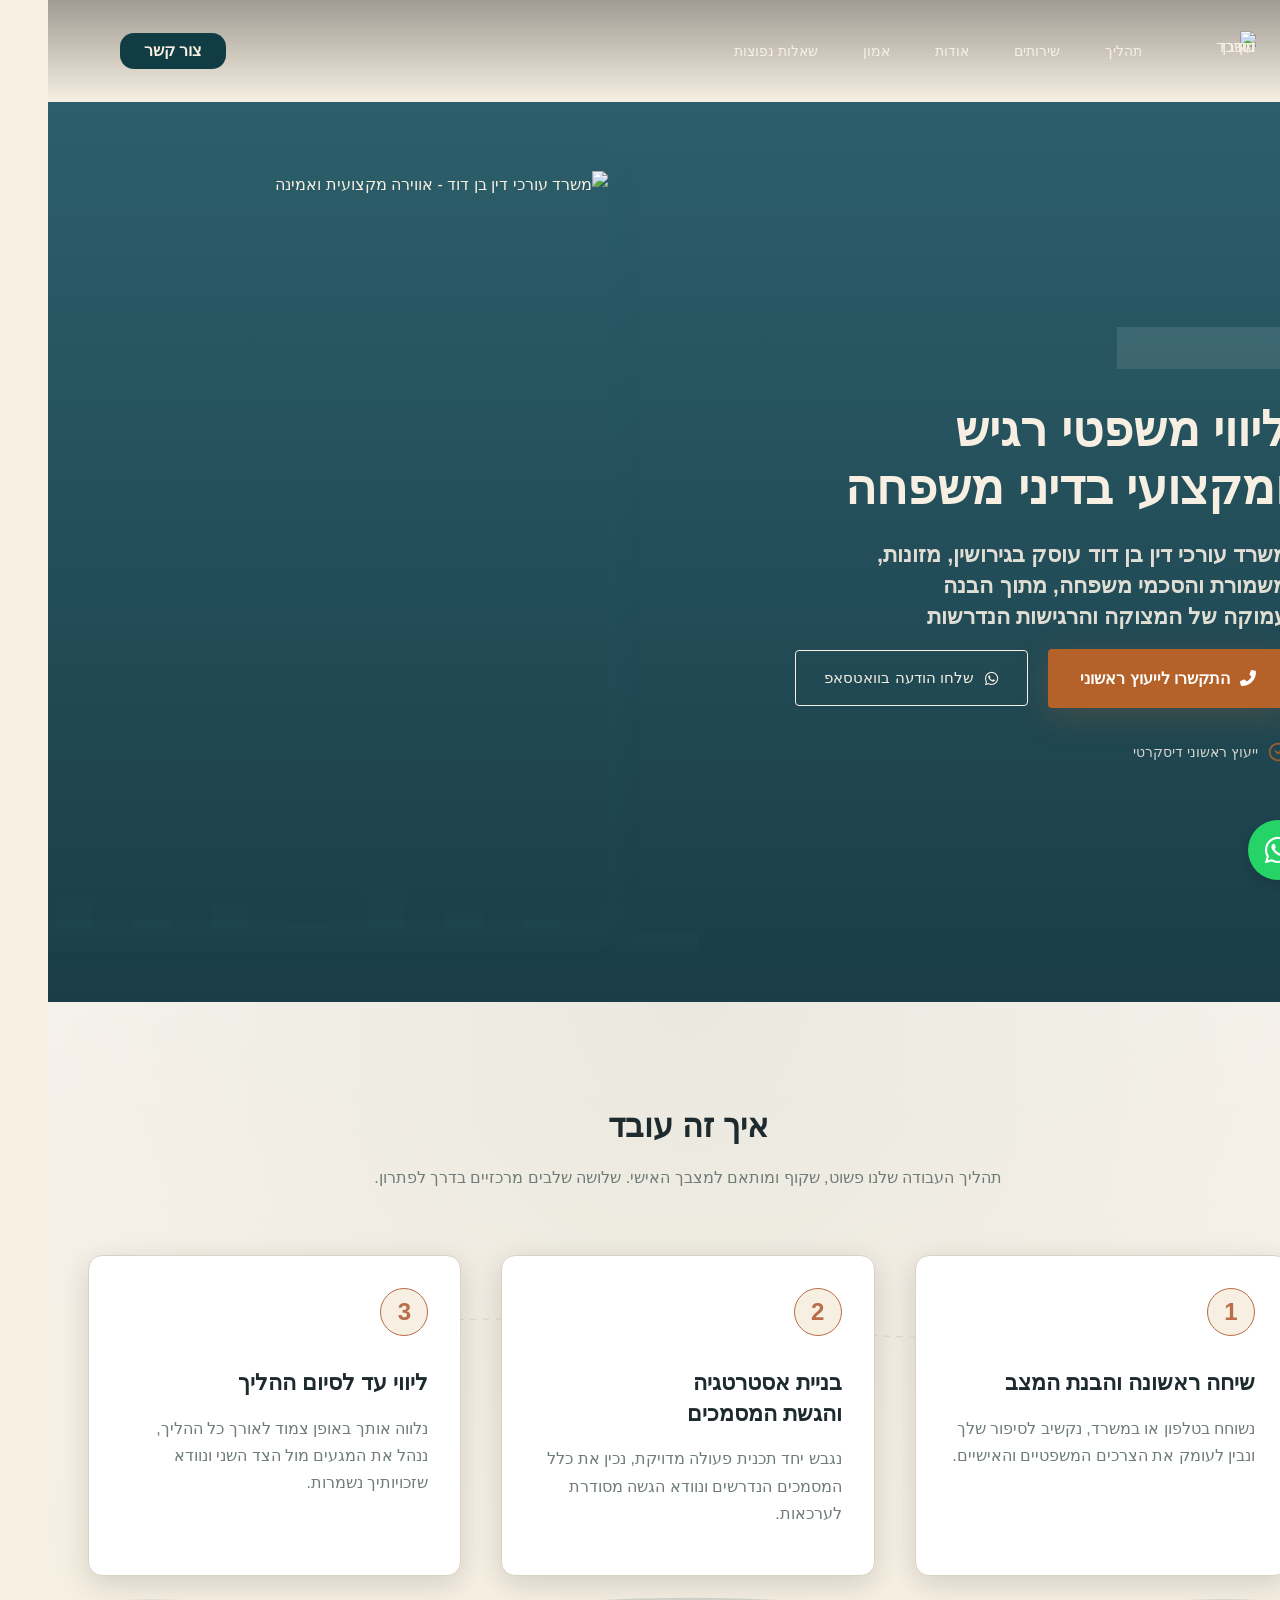
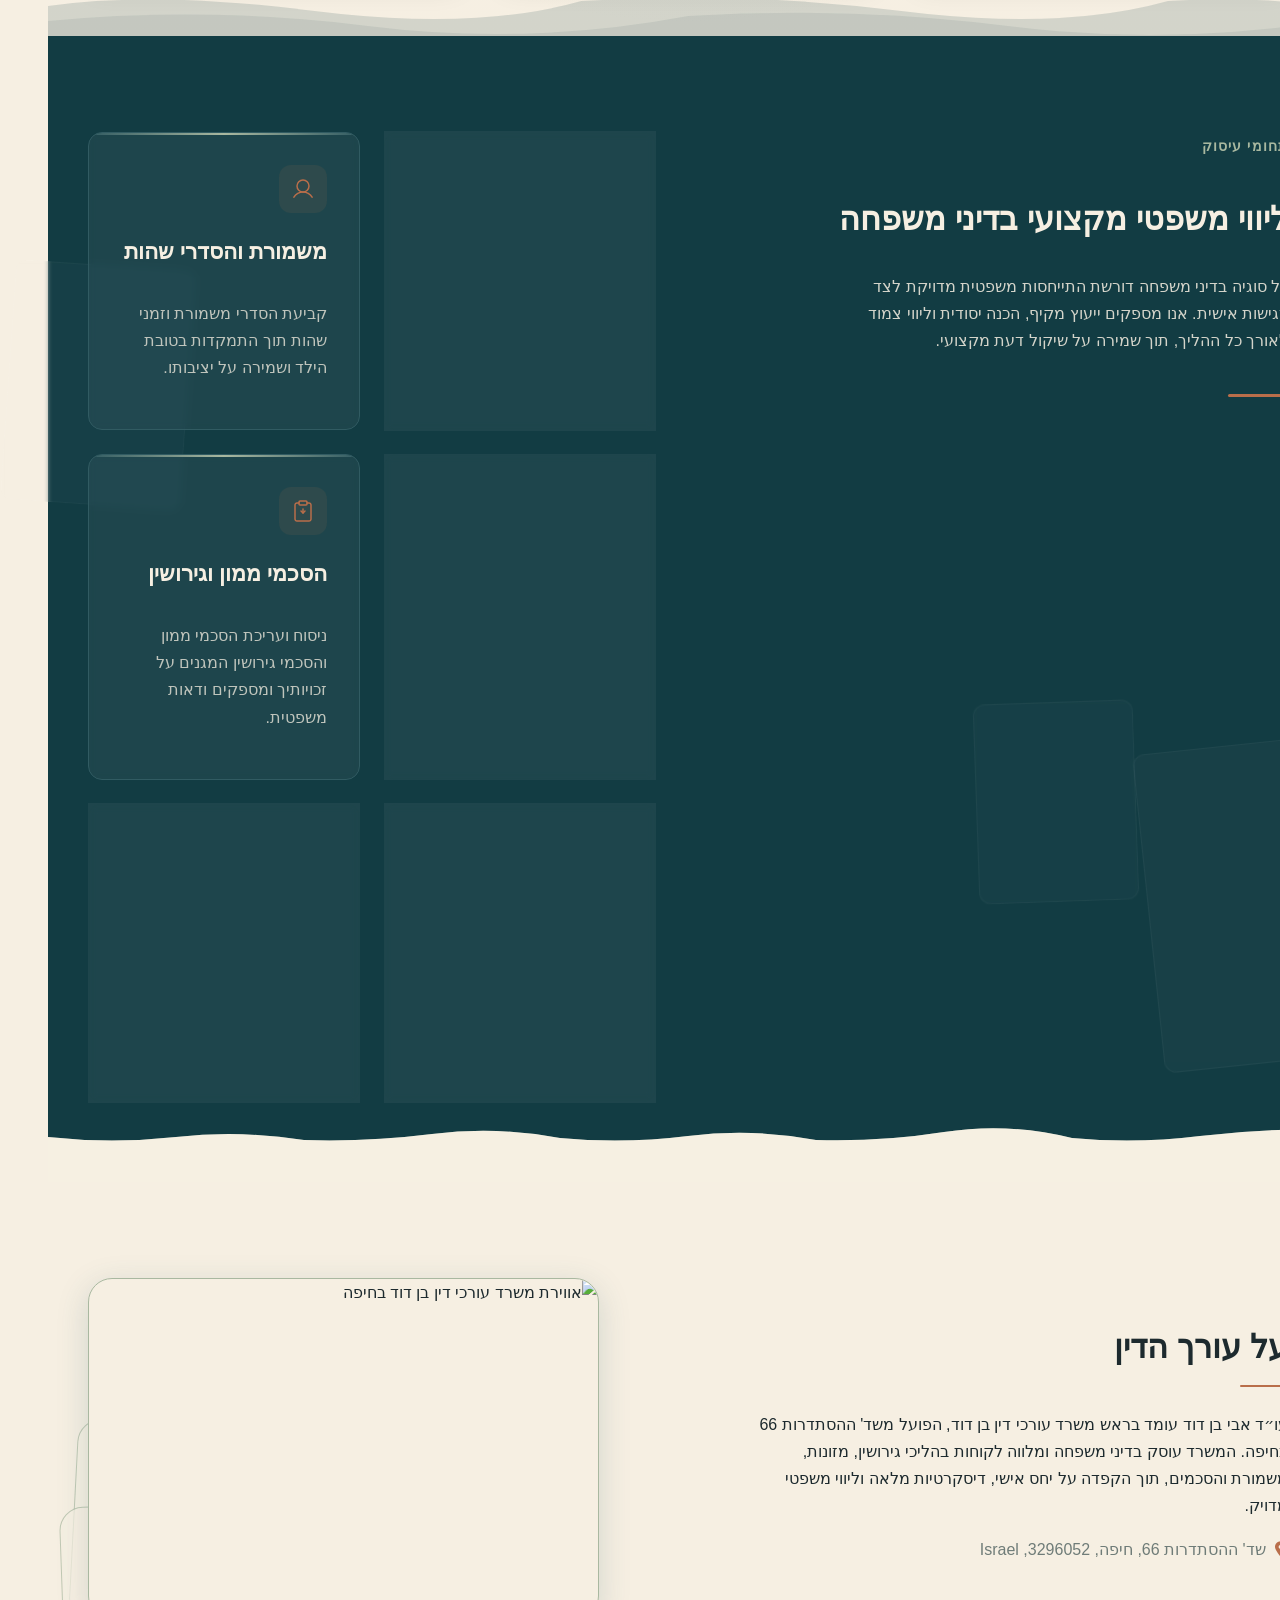
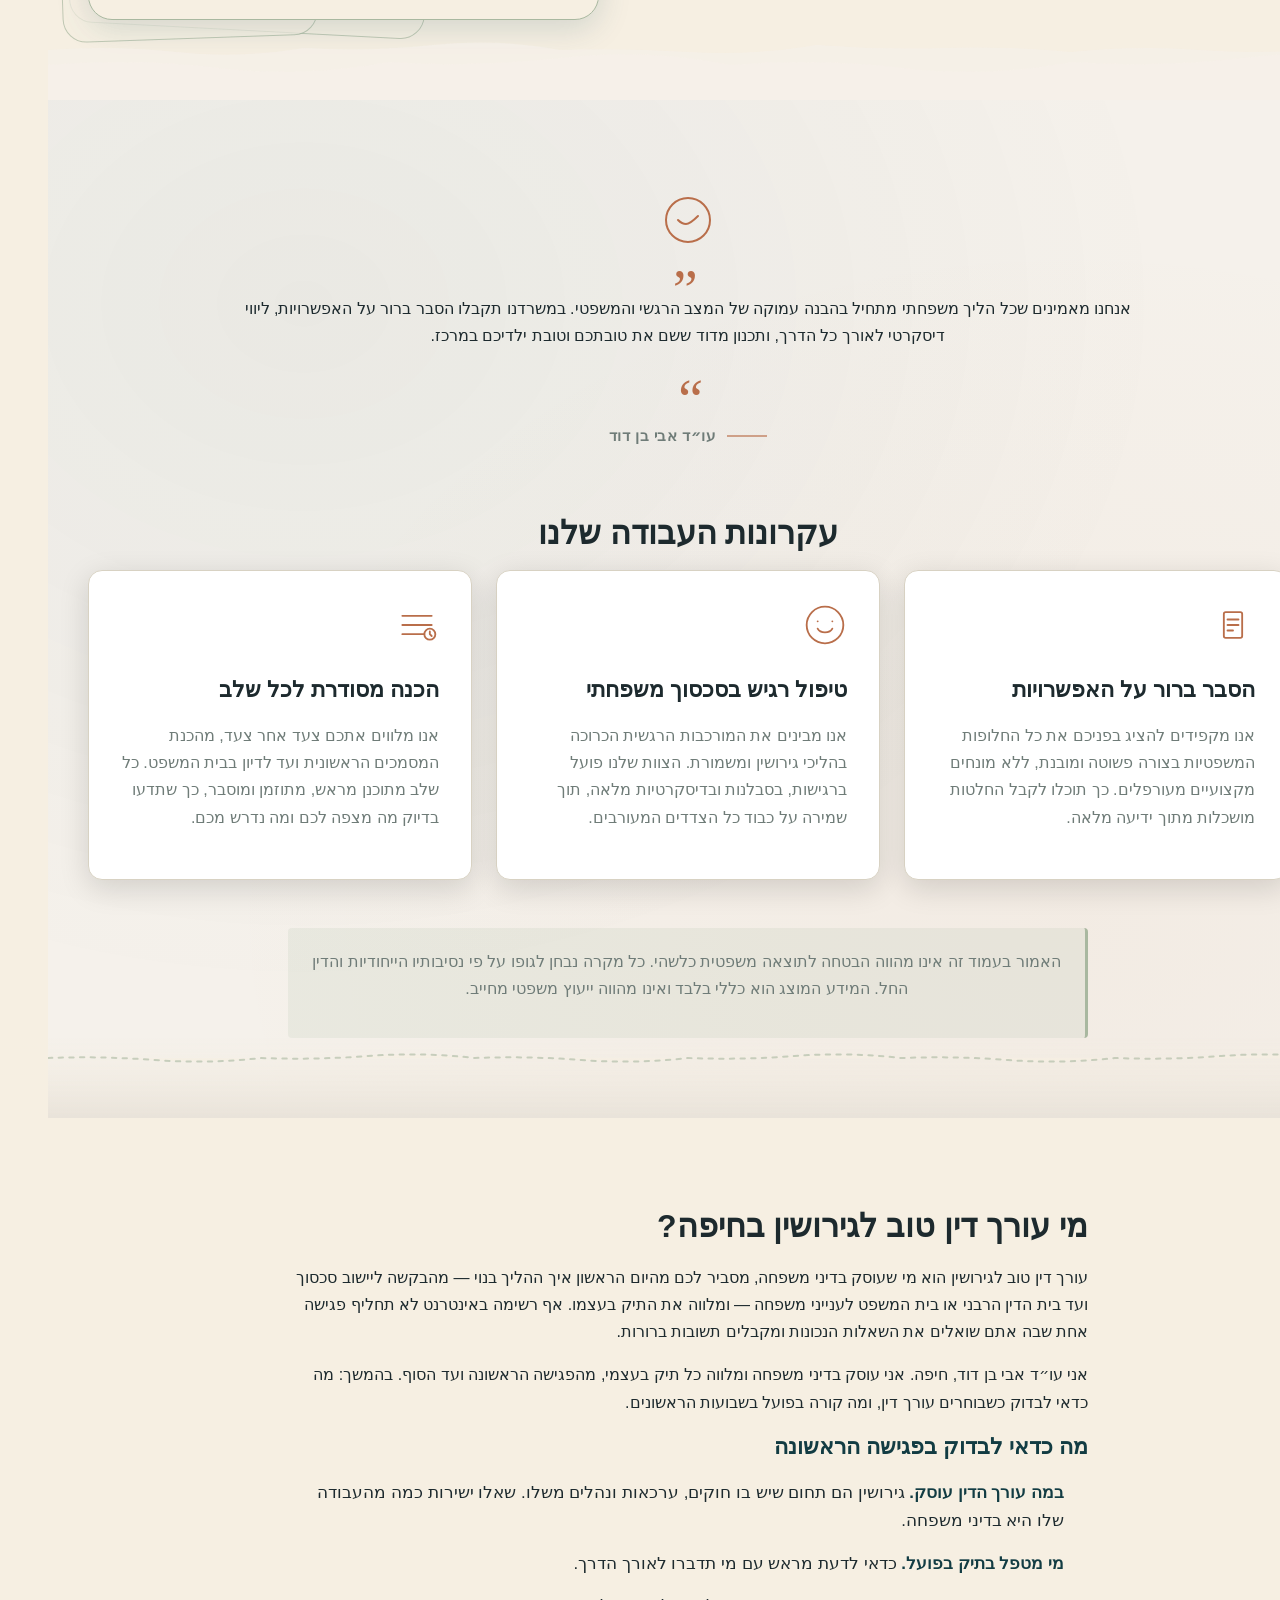
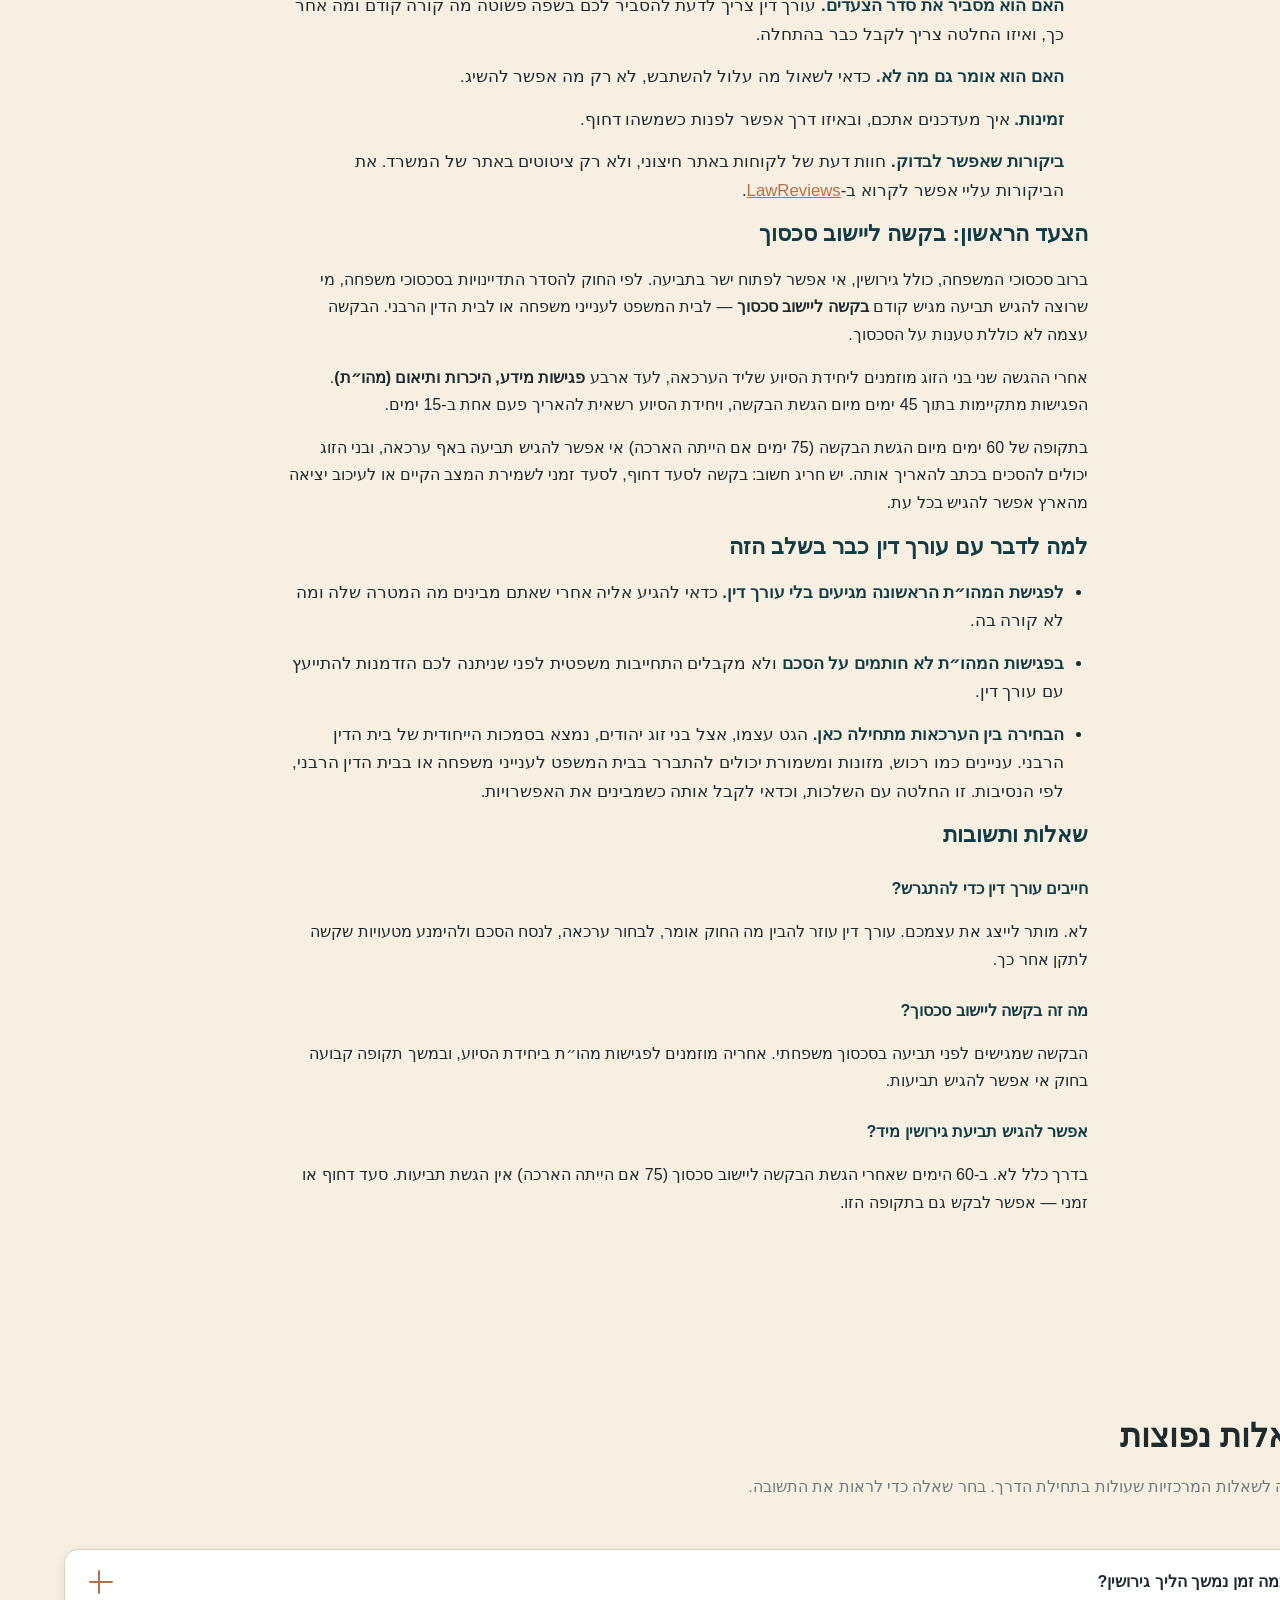
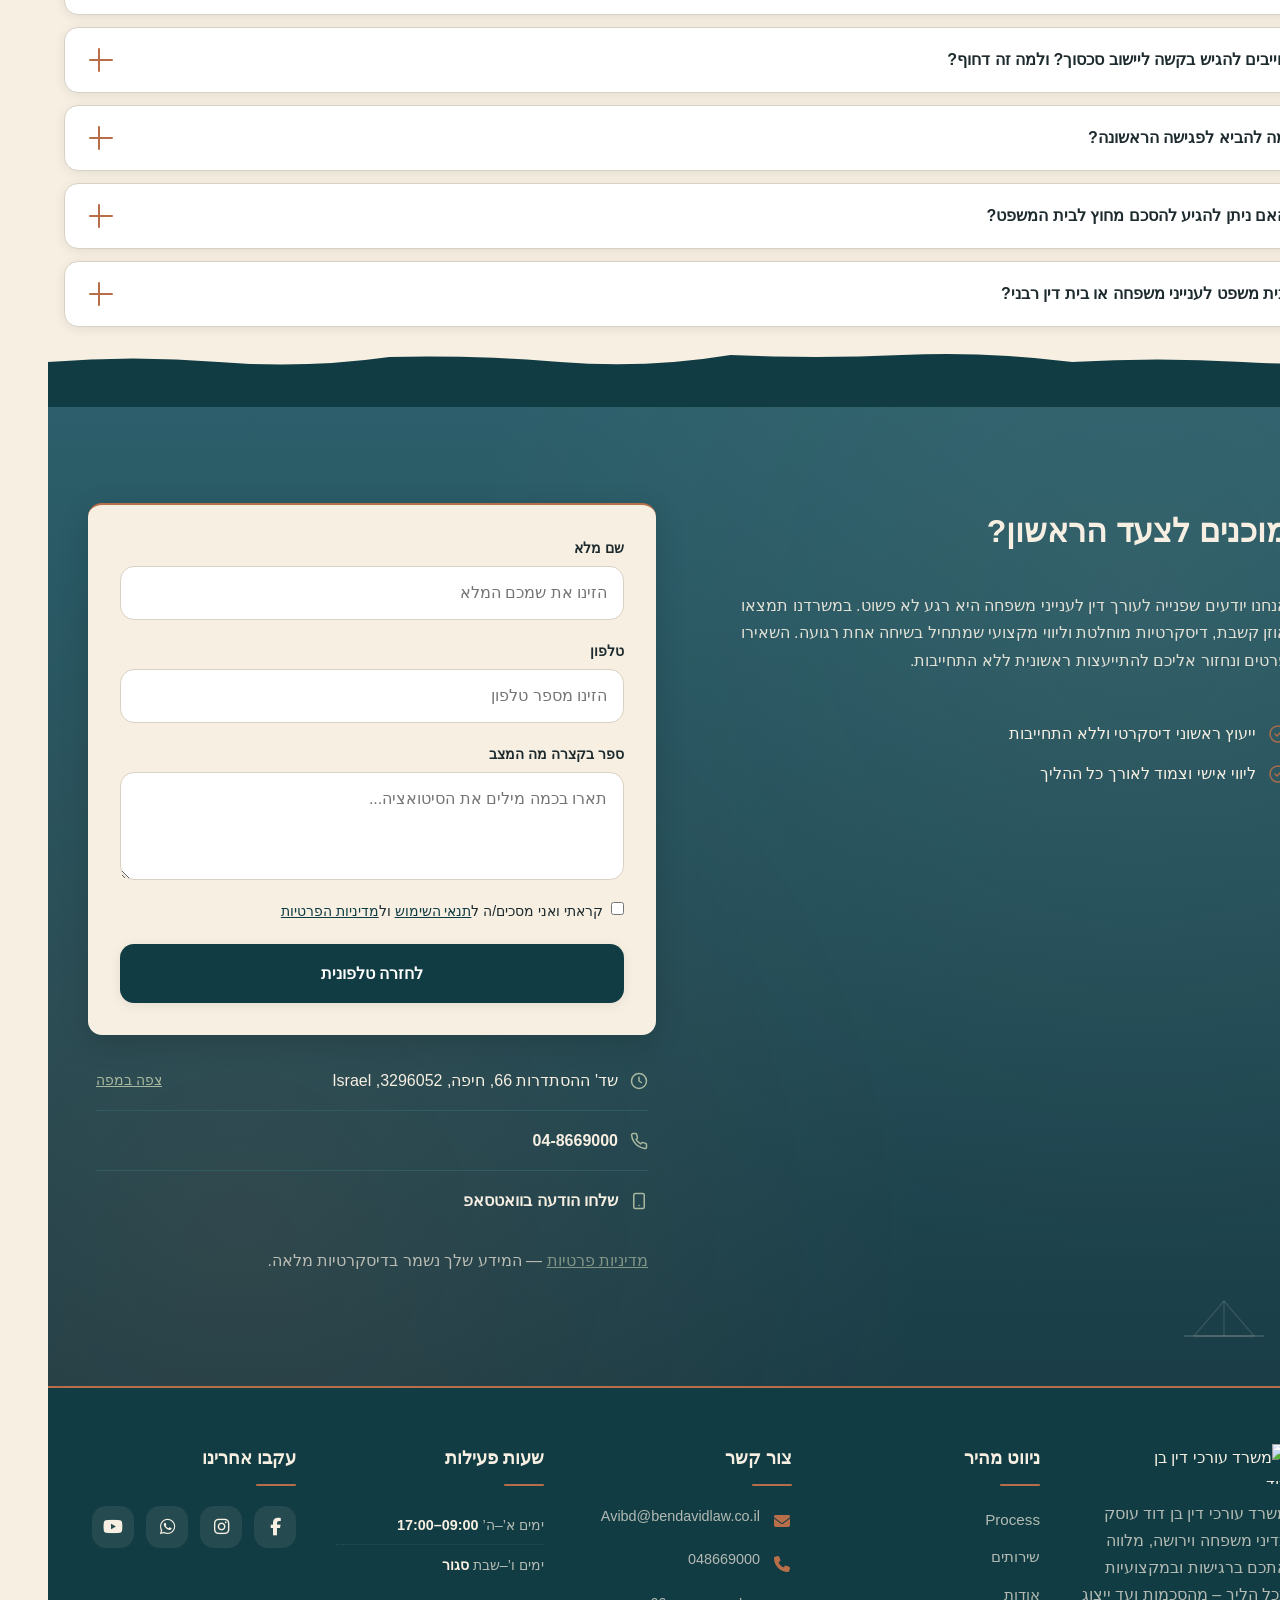
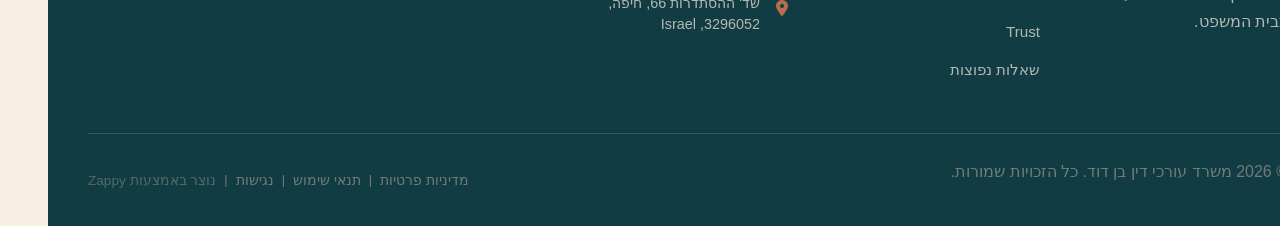
==== public/index.html @ 58da38f6 "Background sync: Progressive GitHub Sync" ====
<!DOCTYPE html><html lang="he" dir="rtl"><head>
    <meta charset="UTF-8">
    <meta name="viewport" content="width=device-width, initial-scale=1.0">
    <meta name="robots" content="index, follow">
    <title>עורך דין גירושין בחיפה – ליווי משפטי אישי ורגיש — משרד עורכי דין בן דוד</title>
    <meta name="description" content="משרד עורכי דין בן דוד בחיפה עוסק בדיני משפחה וגירושין. אנו מציעים ייעוץ משפטי מקצועי, אמפתי ודיסקרטי בנושאי גירושין, משמורת ומזונות. פנו עוד היום לשיחת הכוונה ראשונית.">
    <meta name="keywords" content="משרד עורכי דין בן דוד, עורך דין גירושין חיפה, עו" ד="" גירושין="" חיפה,="" עורך="" דין="" דיני="" משפחה="" ליווי="" משפטי="" גירושין"="">
    
    <!-- Favicons -->
    <link rel="icon" type="image/x-icon" href="/assets/favicon.ico">
    <link rel="icon" type="image/png" sizes="16x16" href="/assets/favicon-16x16.png">
    <link rel="icon" type="image/png" sizes="32x32" href="/assets/favicon-32x32.png">
    <link rel="icon" type="image/png" sizes="48x48" href="/assets/favicon-48x48.png">
    <link rel="icon" type="image/png" sizes="192x192" href="/assets/favicon-192x192.png">
    <link rel="icon" type="image/png" sizes="512x512" href="/assets/favicon-512x512.png">
    <link rel="apple-touch-icon" href="/assets/apple-touch-icon.png">
    <!-- Zappy Analytics -->
<script>
(function() {
  'use strict';
  
  // Configuration
  var config = {
    websiteId: '7e3cab8b-c3d1-4f21-bb6f-401c83af4fff',
    apiUrl: 'https://api.zappy5.com/api/analytics/track',
    sessionDuration: 30 * 60 * 1000, // 30 minutes
    visitorDuration: 30 * 24 * 60 * 60 * 1000, // 30 days
    trackPageViews: true,
    trackClicks: true,
    trackFormSubmissions: true
  };
  
  // Generate or retrieve persistent visitor ID (30 days)
  function getVisitorId() {
    var visitorKey = 'zappy_visitor_' + config.websiteId;
    var visitor = null;
    
    try {
      visitor = localStorage.getItem(visitorKey);
      if (visitor) {
        var visitorData = JSON.parse(visitor);
        var now = Date.now();
        
        // Check if visitor ID is still valid (30 days)
        if (now - visitorData.created < config.visitorDuration) {
          // Update last seen timestamp
          visitorData.lastSeen = now;
          localStorage.setItem(visitorKey, JSON.stringify(visitorData));
          return visitorData.id;
        }
      }
    } catch (e) {
      console.warn('Zappy Analytics: LocalStorage not available');
    }
    
    // Generate new visitor ID
    var newVisitorId = 'zv_' + Date.now() + '_' + Math.random().toString(36).substr(2, 9);
    
    try {
      localStorage.setItem(visitorKey, JSON.stringify({
        id: newVisitorId,
        created: Date.now(),
        lastSeen: Date.now()
      }));
    } catch (e) {
      // Continue without local storage
    }
    
    return newVisitorId;
  }
  
  // Generate or retrieve session ID (30 minutes)
  function getSessionId() {
    var sessionKey = 'zappy_session_' + config.websiteId;
    var session = null;
    
    try {
      session = sessionStorage.getItem(sessionKey);
      if (session) {
        var sessionData = JSON.parse(session);
        var now = Date.now();
        
        // Check if session is still valid
        if (now - sessionData.timestamp < config.sessionDuration) {
          // Update timestamp
          sessionData.timestamp = now;
          sessionStorage.setItem(sessionKey, JSON.stringify(sessionData));
          return sessionData.id;
        }
      }
    } catch (e) {
      console.warn('Zappy Analytics: SessionStorage not available');
    }
    
    // Generate new session ID
    var newSessionId = 'zs_' + Date.now() + '_' + Math.random().toString(36).substr(2, 9);
    
    try {
      sessionStorage.setItem(sessionKey, JSON.stringify({
        id: newSessionId,
        timestamp: Date.now()
      }));
    } catch (e) {
      // Continue without session storage
    }
    
    return newSessionId;
  }
  
  var visitorId = getVisitorId();
  var sessionId = getSessionId();
  
  // Track an event
  function trackEvent(eventType, data) {
    data = data || {};
    
    var eventData = {
      website_id: config.websiteId,
      event_type: eventType,
      page_path: window.location.pathname,
      referrer: document.referrer || 'direct',
      visitor_id: visitorId,
      session_id: sessionId,
      metadata: data
    };
    
    // Use sendBeacon if available (better for page unload events)
    if (navigator.sendBeacon) {
      var blob = new Blob([JSON.stringify(eventData)], { type: 'application/json' });
      navigator.sendBeacon(config.apiUrl, blob);
    } else {
      // Fallback to fetch
      fetch(config.apiUrl, {
        method: 'POST',
        headers: {
          'Content-Type': 'application/json'
        },
        body: JSON.stringify(eventData),
        keepalive: true
      }).catch(function(error) {
        console.warn('Zappy Analytics: Failed to track event', error);
      });
    }
  }
  
  // Track page view
  if (config.trackPageViews) {
    trackEvent('pageview', {
      title: document.title,
      url: window.location.href
    });
  }
  
  // Track clicks on important elements
  if (config.trackClicks) {
    document.addEventListener('click', function(e) {
      var target = e.target;
      
      // Track button clicks (counted as actions)
      if (target.tagName === 'BUTTON' || target.closest('button')) {
        var button = target.tagName === 'BUTTON' ? target : target.closest('button');
        var clickMeta = {
          element: 'button',
          text: button.textContent.trim().substring(0, 100),
          id: button.id || null,
          class: button.className || null
        };
        
        trackEvent('click', clickMeta);
      }
      
      // Track link clicks (navigation - not counted as actions)
      else if (target.tagName === 'A' || target.closest('a')) {
        var link = target.tagName === 'A' ? target : target.closest('a');
        var navMeta = {
          element: 'link',
          text: link.textContent.trim().substring(0, 100),
          href: link.href,
          external: link.hostname !== window.location.hostname
        };
        
        trackEvent('navigation', navMeta);
      }
    }, true);
  }
  
  
  // Track form submissions
  if (config.trackFormSubmissions) {
    document.addEventListener('submit', function(e) {
      var form = e.target;
      
      trackEvent('form_submit', {
        form_id: form.id || null,
        form_name: form.name || null,
        form_action: form.action || null,
        form_method: form.method || 'GET'
      });
    }, true);
  }
  
  // Track time on page (send on page unload)
  var pageLoadTime = Date.now();
  
  window.addEventListener('beforeunload', function() {
    var timeOnPage = Math.floor((Date.now() - pageLoadTime) / 1000); // in seconds
    
    trackEvent('page_unload', {
      time_on_page: timeOnPage,
      page_path: window.location.pathname
    });
  });
  
  // Expose tracking function globally for custom events
  window.zappyAnalytics = {
    track: trackEvent,
    getVisitorId: function() { return visitorId; },
    getSessionId: function() { return sessionId; }
  };
  
})();
</script>
<!-- End Zappy Analytics -->
<!-- Zappy Marketing Events -->
<script>
(function() {
  'use strict';
  if (window.zappyFireMarketingEvent) return;

  var ECOM_MODE = "";
  var IS_CATALOG = false;
  var IS_FULL = false;
  var DIRECT_GA = false;
  var DIRECT_META = false;
  var GA_SEND_TO = "";

  var ECOM_ALIAS = {
    begin_checkout: 'checkout_started',
    purchase: 'checkout_complete',
    add_to_cart: 'add_to_cart',
    view_product: 'view_product'
  };

  function pagePath() {
    try {
      if (window.ZAPPY_CONFIG && window.ZAPPY_CONFIG.currentPagePath) {
        return window.ZAPPY_CONFIG.currentPagePath;
      }
    } catch (e) {}
    try { return window.location.pathname || '/'; } catch (e2) { return '/'; }
  }

  function normalizeItems(meta) {
    meta = meta || {};
    var raw = meta.items || meta.cartItems || meta.cart_items || meta.lineItems || [];
    if (!Array.isArray(raw)) raw = [];
    var out = [];
    for (var i = 0; i < raw.length; i++) {
      var item = raw[i];
      if (!item || typeof item !== 'object') continue;
      var id = String(item.item_id || item.productId || item.product_id || item.id || '').trim();
      var name = String(item.item_name || item.productName || item.product_name || item.name || '').trim();
      var price = parseFloat(item.price != null ? item.price : (item.unitPrice != null ? item.unitPrice : 0)) || 0;
      var quantity = Math.max(1, parseInt(item.quantity != null ? item.quantity : (item.qty != null ? item.qty : 1), 10) || 1);
      if (!id && !name) continue;
      out.push({ item_id: id || name, item_name: name || id, price: price, quantity: quantity });
    }
    return out;
  }

  function buildGa4Params(eventId, meta) {
    meta = meta || {};
    var items = normalizeItems(meta);
    var value = parseFloat(meta.value != null ? meta.value : (meta.total != null ? meta.total : 0)) || 0;
    var currency = String(meta.currency || 'USD').toUpperCase();

    if (eventId === 'checkout_complete') {
      return {
        transaction_id: String(meta.transaction_id || meta.orderId || meta.order_id || meta.orderNumber || '') || undefined,
        value: value,
        currency: currency,
        items: items
      };
    }
    if (eventId === 'checkout_started') {
      return { value: value, currency: currency, items: items };
    }
    if (eventId === 'add_to_cart') {
      var atcItems = items.length ? items : [{
        item_id: String(meta.productId || meta.product_id || ''),
        item_name: String(meta.productName || meta.product_name || ''),
        price: parseFloat(meta.value != null ? meta.value : (meta.price != null ? meta.price : 0)) || 0,
        quantity: parseInt(meta.quantity != null ? meta.quantity : 1, 10) || 1
      }].filter(function(x) { return x.item_id || x.item_name; });
      return {
        value: value || (atcItems[0] ? atcItems[0].price * atcItems[0].quantity : 0),
        currency: currency,
        items: atcItems
      };
    }
    if (eventId === 'view_product') {
      var vpItems = items.length ? items : [{
        item_id: String(meta.productId || meta.product_id || ''),
        item_name: String(meta.productName || meta.product_name || ''),
        price: parseFloat(meta.price != null ? meta.price : (meta.value != null ? meta.value : 0)) || 0,
        quantity: 1
      }].filter(function(x) { return x.item_id || x.item_name; });
      return {
        currency: currency,
        value: value || (vpItems[0] ? vpItems[0].price : 0),
        items: vpItems
      };
    }
    if (eventId === 'whatsapp_click' || eventId === 'phone_click') {
      return { method: eventId === 'whatsapp_click' ? 'whatsapp' : 'phone', page_path: meta.pagePath || pagePath() };
    }
    if (eventId === 'contact_form_submitted' || eventId === 'product_inquiry') {
      return { page_path: meta.pagePath || pagePath() };
    }
    return meta;
  }

  function buildMetaParams(eventId, meta) {
    meta = meta || {};
    var items = normalizeItems(meta);
    var value = parseFloat(meta.value != null ? meta.value : (meta.total != null ? meta.total : 0)) || 0;
    var currency = String(meta.currency || 'USD').toUpperCase();
    var contentIds = [];
    var numItems = 0;
    for (var i = 0; i < items.length; i++) {
      if (items[i].item_id) contentIds.push(items[i].item_id);
      numItems += items[i].quantity || 1;
    }

    if (eventId === 'checkout_complete') {
      return {
        value: value,
        currency: currency,
        content_ids: contentIds.length ? contentIds : undefined,
        content_type: 'product',
        num_items: numItems || undefined,
        order_id: String(meta.order_id || meta.orderId || meta.transaction_id || meta.orderNumber || '') || undefined
      };
    }
    if (eventId === 'checkout_started') {
      return {
        value: value,
        currency: currency,
        content_ids: contentIds.length ? contentIds : undefined,
        content_type: 'product',
        num_items: numItems || parseInt(meta.itemCount != null ? meta.itemCount : 0, 10) || undefined
      };
    }
    if (eventId === 'add_to_cart') {
      var id = String(meta.productId || meta.product_id || contentIds[0] || '');
      return {
        value: value || (items[0] ? items[0].price * items[0].quantity : 0),
        currency: currency,
        content_ids: id ? [id] : (contentIds.length ? contentIds : undefined),
        content_type: 'product',
        content_name: meta.productName || meta.product_name || (items[0] && items[0].item_name),
        num_items: parseInt(meta.quantity != null ? meta.quantity : (numItems || 1), 10) || 1
      };
    }
    if (eventId === 'view_product') {
      var vid = String(meta.productId || meta.product_id || contentIds[0] || '');
      return {
        value: value || parseFloat(meta.price != null ? meta.price : 0) || 0,
        currency: currency,
        content_ids: vid ? [vid] : (contentIds.length ? contentIds : undefined),
        content_type: 'product',
        content_name: meta.productName || meta.product_name || (items[0] && items[0].item_name)
      };
    }
    if (eventId === 'whatsapp_click' || eventId === 'phone_click') {
      return {
        content_name: eventId === 'whatsapp_click' ? 'WhatsApp' : 'Phone',
        content_category: 'contact'
      };
    }
    if (eventId === 'contact_form_submitted' || eventId === 'product_inquiry') {
      return {
        content_name: eventId === 'product_inquiry' ? 'Product inquiry' : 'Contact form',
        content_category: meta.productName || meta.product_name || undefined
      };
    }
    return meta;
  }

  var PLATFORM = {
    whatsapp_click: { ga4: 'contact', meta: 'Contact', gtm: 'whatsapp_click', ecom: false },
    phone_click: { ga4: 'contact', meta: 'Contact', gtm: 'phone_click', ecom: false },
    contact_form_submitted: { ga4: 'generate_lead', meta: 'Lead', gtm: 'contact_form_submitted', ecom: false },
    checkout_started: { ga4: 'begin_checkout', meta: 'InitiateCheckout', gtm: 'begin_checkout', ecom: true },
    checkout_complete: { ga4: 'purchase', meta: 'Purchase', gtm: 'purchase', ecom: true },
    product_inquiry: { ga4: 'generate_lead', meta: 'Lead', gtm: 'product_inquiry', ecom: false },
    add_to_cart: { ga4: 'add_to_cart', meta: 'AddToCart', gtm: 'add_to_cart', ecom: true },
    view_product: { ga4: 'view_item', meta: 'ViewContent', gtm: 'view_item', ecom: true }
  };

  function purchaseDedupKey(orderId) {
    return 'zappy_purchase_fired_' + String(orderId || '');
  }

  function purchaseMetaDedupKey(orderId) {
    return 'zappy_purchase_meta_fired_' + String(orderId || '');
  }

  function alreadyFiredPurchase(orderId) {
    if (!orderId) return false;
    try {
      return window.sessionStorage.getItem(purchaseDedupKey(orderId)) === '1';
    } catch (e) {
      return false;
    }
  }

  function markPurchaseFired(orderId) {
    if (!orderId) return;
    try { window.sessionStorage.setItem(purchaseDedupKey(orderId), '1'); } catch (e) {}
  }

  function alreadyFiredPurchaseMeta(orderId) {
    if (!orderId) return false;
    try {
      return window.sessionStorage.getItem(purchaseMetaDedupKey(orderId)) === '1';
    } catch (e) {
      return false;
    }
  }

  function markPurchaseMetaFired(orderId) {
    if (!orderId) return;
    try { window.sessionStorage.setItem(purchaseMetaDedupKey(orderId), '1'); } catch (e) {}
  }

  function getPendingMetaEvents() {
    try {
      if (!Array.isArray(window.__zappyPendingMetaEvents)) {
        window.__zappyPendingMetaEvents = [];
      }
      return window.__zappyPendingMetaEvents;
    } catch (e) {
      return [];
    }
  }

  function enqueueMetaEvent(eventName, params, orderId) {
    var q = getPendingMetaEvents();
    if (orderId) {
      for (var i = 0; i < q.length; i++) {
        if (q[i] && q[i].orderId === orderId && q[i].eventName === eventName) return;
      }
    }
    q.push({ eventName: eventName, params: params || {}, orderId: orderId || null });
  }

  /**
   * Live sites replace the eager Meta snippet with a consent-gated lazy
   * loader. Payment providers bounce the shopper back to /order-success
   * before CookieConsent hydrates, so confirm-order used to fire Purchase
   * while window.fbq was still undefined — then sessionStorage blocked a
   * retry. Queue until fbq exists, then flush.
   */
  function flushPendingMetaEvents() {
    if (typeof window.fbq !== 'function') return;
    var q = getPendingMetaEvents().slice();
    try { window.__zappyPendingMetaEvents = []; } catch (e) {}
    for (var i = 0; i < q.length; i++) {
      var item = q[i];
      if (!item || !item.eventName) continue;
      if (item.orderId && alreadyFiredPurchaseMeta(item.orderId)) continue;
      try {
        window.fbq('track', item.eventName, item.params || {});
        if (item.orderId) markPurchaseMetaFired(item.orderId);
      } catch (e2) {}
    }
  }
  window.zappyFlushPendingMetaEvents = flushPendingMetaEvents;

  if (DIRECT_META) {
    var metaFlushAttempts = 0;
    var metaFlushTimer = setInterval(function() {
      metaFlushAttempts++;
      flushPendingMetaEvents();
      var pendingLen = 0;
      try { pendingLen = (window.__zappyPendingMetaEvents || []).length; } catch (e) {}
      if ((pendingLen === 0 && typeof window.fbq === 'function') || metaFlushAttempts > 60) {
        clearInterval(metaFlushTimer);
      }
    }, 500);
  }

  /**
   * Fire a marketing event to first-party analytics + GA4/GTM/Meta when present.
   * @param {string} eventName marketing ID or ecommerce alias
   * @param {object} [metadata]
   * @param {{ skipFirstParty?: boolean }} [opts]
   */
  window.zappyFireMarketingEvent = function(eventName, metadata, opts) {
    try {
      opts = opts || {};
      metadata = metadata || {};
      var eventId = ECOM_ALIAS[eventName] || eventName;
      var plat = PLATFORM[eventId];
      if (!plat) return;

      if (!metadata.pagePath && !metadata.page_path) {
        metadata.pagePath = pagePath();
      }

      var oid = '';
      var purchaseAlreadySent = false;
      var purchaseMetaAlreadySent = false;
      if (eventId === 'checkout_complete') {
        oid = String(metadata.orderId || metadata.order_id || metadata.transaction_id || '');
        purchaseAlreadySent = !!(oid && alreadyFiredPurchase(oid));
        purchaseMetaAlreadySent = !!(oid && alreadyFiredPurchaseMeta(oid));
        if (purchaseAlreadySent && purchaseMetaAlreadySent) return;
      }

      // First-party (skip when already tracked via zappyTrackEcomAnalytics path
      // that opts out, or when caller already recorded under a different name)
      if (!opts.skipFirstParty && !purchaseAlreadySent) {
        try {
          if (window.zappyAnalytics && typeof window.zappyAnalytics.track === 'function') {
            window.zappyAnalytics.track(eventId, metadata);
          }
        } catch (e1) {}
      }

      // GTM / dataLayer — platform-standard ecommerce event names.
      // Always push. A bare gtag.js snippet ignores plain event objects;
      // a GTM container is what turns them into GA4/Ads hits.
      if (!purchaseAlreadySent) {
        try {
          window.dataLayer = window.dataLayer || [];
          if (plat.ecom) {
            var ga4ForGtm = buildGa4Params(eventId, metadata);
            var ecommerce = {};
            if (ga4ForGtm.transaction_id) ecommerce.transaction_id = ga4ForGtm.transaction_id;
            if (ga4ForGtm.value != null) ecommerce.value = ga4ForGtm.value;
            if (ga4ForGtm.currency) ecommerce.currency = ga4ForGtm.currency;
            if (ga4ForGtm.items) ecommerce.items = ga4ForGtm.items;
            // Clear first so GTM does not merge this hit with the previous ecommerce object.
            window.dataLayer.push({ ecommerce: null });
            window.dataLayer.push({ event: plat.gtm, ecommerce: ecommerce });
            // Secondary Zappy-specific trigger for merchants who want it
            if (eventId === 'checkout_complete' || eventId === 'checkout_started') {
              window.dataLayer.push({ ecommerce: null });
              window.dataLayer.push({ event: eventId, ecommerce: ecommerce });
            }
          } else {
            var dl = { event: plat.gtm };
            for (var k in metadata) {
              if (Object.prototype.hasOwnProperty.call(metadata, k)) dl[k] = metadata[k];
            }
            window.dataLayer.push(dl);
          }
        } catch (e2) {}

        // Direct Google Analytics snippet only. GTM also defines window.gtag;
        // calling it then sends the same event again to every Google tag the
        // container loaded. send_to keeps a direct GA install off those tags
        // when the merchant also has GTM.
        if (DIRECT_GA) {
          try {
            if (typeof window.gtag === 'function') {
              var gaParams = buildGa4Params(eventId, metadata);
              if (GA_SEND_TO && gaParams && typeof gaParams === 'object') {
                var gaCopy = {};
                for (var gk in gaParams) {
                  if (Object.prototype.hasOwnProperty.call(gaParams, gk)) gaCopy[gk] = gaParams[gk];
                }
                gaCopy.send_to = GA_SEND_TO;
                gaParams = gaCopy;
              }
              window.gtag('event', plat.ga4, gaParams);
            }
          } catch (e3) {}
        }

        if (oid) markPurchaseFired(oid);
      }

      // Meta Pixel — only the Zappy pixel integration. A pixel pasted inside
      // GTM already initializes fbq; calling it from here would double-count.
      // Live sites lazy-load fbq after marketing consent. If the stub is not
      // defined yet, queue and flush when the pixel arrives.
      if (DIRECT_META) {
        try {
          if (purchaseMetaAlreadySent) {
            // already delivered to Meta
          } else {
            var metaParams = buildMetaParams(eventId, metadata);
            if (typeof window.fbq === 'function') {
              window.fbq('track', plat.meta, metaParams);
              if (oid) markPurchaseMetaFired(oid);
            } else {
              enqueueMetaEvent(plat.meta, metaParams, eventId === 'checkout_complete' ? oid : null);
            }
          }
        } catch (e4) {}
      }
    } catch (err) {}
  };

  // ---- Click listeners (capture) ----
  var recent = Object.create(null);
  function dedupe(key) {
    var now = Date.now();
    if (recent[key] && now - recent[key] < 800) return true;
    recent[key] = now;
    return false;
  }

  function closest(el, selector) {
    if (!el) return null;
    if (el.closest) return el.closest(selector);
    return null;
  }

  function findAnchor(el) {
    var node = el;
    while (node && node !== document) {
      if (node.tagName === 'A') return node;
      node = node.parentElement;
    }
    return null;
  }

  function isWhatsAppHref(href) {
    if (!href) return false;
    var h = String(href).toLowerCase();
    return h.indexOf('wa.me/') !== -1 ||
      h.indexOf('api.whatsapp.com') !== -1 ||
      h.indexOf('whatsapp.com/send') !== -1 ||
      h.indexOf('whatsapp:') === 0;
  }

  document.addEventListener('click', function(e) {
    try {
      var target = e.target;
      if (!target) return;

      // WhatsApp
      var waFloat = closest(target, '.whatsapp-float, a.whatsapp-float, [data-zappy-whatsapp]');
      var anchor = findAnchor(target);
      var href = (anchor && anchor.href) || '';
      if (waFloat || (anchor && isWhatsAppHref(href))) {
        if (!dedupe('wa:' + href)) {
          var waSource = waFloat ? 'float' : 'link';
          window.zappyFireMarketingEvent('whatsapp_click', {
            source: waSource,
            href: href || null,
            pagePath: pagePath()
          });
        }
        return;
      }

      // Phone
      var phoneBtn = closest(target, '.phone-header-btn, .nav-phone-btn, .call-btn, [data-zappy-phone]');
      var telHref = '';
      if (anchor && anchor.href && String(anchor.href).toLowerCase().indexOf('tel:') === 0) {
        telHref = anchor.href;
      } else if (phoneBtn && phoneBtn.href && String(phoneBtn.href).toLowerCase().indexOf('tel:') === 0) {
        telHref = phoneBtn.href;
      }
      if (phoneBtn || telHref) {
        var phone = '';
        if (telHref) {
          phone = String(telHref).replace(/^tel:/i, '').trim();
        }
        if (!dedupe('tel:' + (phone || (phoneBtn && phoneBtn.id) || 'btn'))) {
          window.zappyFireMarketingEvent('phone_click', {
            source: phoneBtn ? 'button' : 'link',
            phone: phone || null,
            href: telHref || null,
            pagePath: pagePath()
          });
        }
        return;
      }

      // Catalog / product inquiry
      if (IS_CATALOG || IS_FULL) {
        var inq = closest(target, '.card-inquiry-btn, #zappy-pdp-inquiry-btn, a.inquiry-btn');
        if (inq) {
          if (!dedupe('inq:' + (inq.id || inq.className))) {
            var product = window.currentProduct || null;
            var productId = (inq.getAttribute && inq.getAttribute('data-product-id')) ||
              (product && product.id) || null;
            var productName = (inq.getAttribute && inq.getAttribute('data-product-name')) ||
              (product && product.name) || null;
            var channel = 'contact_page';
            var inqHref = (inq.tagName === 'A' && inq.href) ? inq.href : '';
            if (inqHref && String(inqHref).toLowerCase().indexOf('mailto:') === 0) channel = 'mailto';
            window.zappyFireMarketingEvent('product_inquiry', {
              source: inq.id === 'zappy-pdp-inquiry-btn' ? 'pdp' : 'card',
              productId: productId,
              productName: productName,
              channel: channel,
              pagePath: pagePath()
            });
          }
        }
      }
    } catch (err) {}
  }, true);
})();
</script>
    <meta property="og:title" content="עורך דין גירושין בחיפה – ליווי משפטי אישי ורגיש — משרד עורכי דין בן דוד">
    <meta property="og:description" content="משרד עורכי דין בן דוד בחיפה עוסק בדיני משפחה וגירושין. אנו מציעים ייעוץ משפטי מקצועי, אמפתי ודיסקרטי בנושאי גירושין, משמורת ומזונות. פנו עוד היום לשיחת הכוונה ראשונית.">
    <meta name="twitter:card" content="summary_large_image">
    <meta name="twitter:title" content="עורך דין גירושין בחיפה – ליווי משפטי אישי ורגיש — משרד עורכי דין בן דוד">
    <meta name="twitter:description" content="משרד עורכי דין בן דוד בחיפה עוסק בדיני משפחה וגירושין. אנו מציעים ייעוץ משפטי מקצועי, אמפתי ודיסקרטי בנושאי גירושין, משמורת ומזונות. פנו עוד היום לשיחת הכוונה ראשונית.">
    <script type="application/ld+json">{"@context":"https://schema.org","@graph":[{"@type":"LocalBusiness","@id":"https://gerushin.bendavidlaw.co.il#organization","name":"משרד עורכי דין בן דוד","url":"https://gerushin.bendavidlaw.co.il","description":"Ben David Law Firm is a family law practice based in Haifa, led by attorney Avichai Ben David, located at 66 HaHistadrut Blvd, Haifa. The firm specializes in divorce proceedings, alimony, custody, and family agreements. The brand tone is calm, professional, and empathetic — designed to serve people in emotional distress without aggressive sales language or unrealistic promises. The landing page targets Google Ads traffic from people searching for divorce lawyers in Haifa and the north of Israel, with conversion measured via a thank-you page redirect.","address":{"@type":"PostalAddress","streetAddress":"שד' ההסתדרות 66, חיפה, 3296052, Israel"},"contactPoint":[{"@type":"ContactPoint","contactType":"customer service","email":"Avibd@bendavidlaw.co.il","telephone":"048669000"}]},{"@type":"WebSite","@id":"https://gerushin.bendavidlaw.co.il#website","url":"https://gerushin.bendavidlaw.co.il","name":"משרד עורכי דין בן דוד","publisher":{"@id":"https://gerushin.bendavidlaw.co.il#organization"}},{"@type":"ContactPage","@id":"https://gerushin.bendavidlaw.co.il#contactpage","url":"https://gerushin.bendavidlaw.co.il","name":"עורך דין גירושין בחיפה – ליווי משפטי אישי ורגיש — משרד עורכי דין בן דוד","mainEntity":{"@id":"https://gerushin.bendavidlaw.co.il#organization"},"potentialAction":{"@type":"CommunicateAction","target":{"@type":"EntryPoint","urlTemplate":"https://gerushin.bendavidlaw.co.il/api/email/contact-form","actionPlatform":["http/method=POST"],"contentType":"application/json"},"instrument":[{"@type":"PropertyValue","name":"full_name","propertyID":"text","valueRequired":true,"description":"הזינו את שמכם המלא"},{"@type":"PropertyValue","name":"phone","propertyID":"tel","valueRequired":true,"description":"הזינו מספר טלפון"},{"@type":"PropertyValue","name":"message","propertyID":"textarea","valueRequired":true,"description":"תארו בכמה מילים את הסיטואציה..."},{"@type":"PropertyValue","name":"privacy_consent","propertyID":"checkbox","valueRequired":true}]}},{"@type":"FAQPage","@id":"https://gerushin.bendavidlaw.co.il#faq","mainEntity":[{"@type":"Question","name":"כמה זמן נמשך הליך גירושין?","acceptedAnswer":{"@type":"Answer","text":"&nbsp; התשובה תלויה בעיקר בשאלה אחת: האם יש הסכמה. כשהצדדים מגיעים להסכם גירושין, ההליך יכול להסתיים בתוך חודשים ספורים. כשיש מחלוקת על רכוש או על הילדים, הוא נמשך לרוב למעלה משנה. חלק ניכר ממשך ההליך נקבע כבר בשלבים הראשונים - ולכן הליווי המשפטי משמעותי דווקא בהתחלה, לפני שנפתחים תיקים.&nbsp;&nbsp;"}},{"@type":"Question","name":"חייבים להגיש בקשה ליישוב סכסוך? ולמה זה דחוף?","acceptedAnswer":{"@type":"Answer","text":"&nbsp; כן. ברוב סכסוכי המשפחה החוק מחייב להגיש בקשה ליישוב סכסוך לפני הגשת תביעה, ולאחריה נערכות פגישות מהו\"ת ביחידת הסיוע שליד בית המשפט. בתקופה זו ההליכים מעוכבים. למי שמגיש ראשון יש יתרון בבחירת הערכאה שבה יידונו הרכוש והמזונות - החלטה שמשפיעה על התוצאה ולא תמיד ניתנת לשינוי בהמשך. במקרים דחופים ובמצבי אלימות קיימים חריגים. זו הסיבה שכדאי להתייעץ מוקדם, גם אם עדיין לא החלטת אם אתה רוצה להתגרש.&nbsp;&nbsp;"}},{"@type":"Question","name":"מה להביא לפגישה הראשונה?","acceptedAnswer":{"@type":"Answer","text":"&nbsp; ככל שיש בידך יותר מידע כך הפגישה יעילה יותר - אבל אל תדחה אותה בגלל מסמך חסר. שימושי להביא: תעודת זהות עם ספח, כתובה או הסכם ממון אם קיים, תלושי שכר אחרונים של שני הצדדים, נסח טאבו של דירת המגורים, ופירוט חסכונות והלוואות. אם כבר נפתח הליך בבית המשפט או בבית הדין - הבא את המסמכים שקיבלת.&nbsp;&nbsp;"}},{"@type":"Question","name":"האם ניתן להגיע להסכם מחוץ לבית המשפט?","acceptedAnswer":{"@type":"Answer","text":"בהחלט. כשזה אפשרי, עדיף לנסות להגיע להסכמות במשא ומתן לפני שפונים להליך בבית המשפט. זה חוסך זמן, כסף ומתחים מיותרים. הסכם המושג מחוץ לכותלי בית המשפט מקבל תוקף משפטי מלא עם אישורו, ומאפשר לשני הצדדים שליטה רבה יותר בתוצאה."}},{"@type":"Question","name":"בית משפט לענייני משפחה או בית דין רבני?","acceptedAnswer":{"@type":"Answer","text":"&nbsp; עצם הגירושין נדון בבית הדין הרבני. הנושאים הנלווים - רכוש, מזונות ומשמורת - יכולים להידון בכל אחת מהערכאות, והבחירה משפיעה על אופן הדיון ועל התוצאה. מזונות הילדים הם זכות עצמאית של הילד, ולכן ניתן לדון בהם בבית המשפט לענייני משפחה גם כאשר יתר הנושאים נדונים במקום אחר.&nbsp; &nbsp;&nbsp;"}}]}]}</script>
    <meta property="og:type" content="website">
  <meta property="og:locale" content="he_IL">
  
  
  
  
  
  <link rel="stylesheet" href="https://fonts.googleapis.com/css2?family=Assistant:wght@400;500;600;700&amp;display=swap">
  <link rel="preconnect" href="https://fonts.googleapis.com">
  <link rel="preconnect" href="https://fonts.gstatic.com" crossorigin="">
  <style>
    .skip-link { position: absolute; top: 0; left: 0; transform: translateY(-200%); padding: 12px 18px; background: var(--bg-dark, #1a1a1a); color: var(--text-light, #fff); font-weight: 600; border-radius: 0 0 8px 0; z-index: 10000; }
    .skip-link:focus { transform: none; outline: 2px solid var(--ring, #fff); outline-offset: 2px; }
    :focus-visible { outline: 2px solid var(--ring, currentColor); outline-offset: 3px; }
  </style>


  
    <!-- Favicons -->
    <link rel="icon" type="image/x-icon" href="/assets/favicon.ico">
    <link rel="icon" type="image/png" sizes="16x16" href="/assets/favicon-16x16.png">
    <link rel="icon" type="image/png" sizes="32x32" href="/assets/favicon-32x32.png">
    <link rel="icon" type="image/png" sizes="48x48" href="/assets/favicon-48x48.png">
    <link rel="icon" type="image/png" sizes="192x192" href="/assets/favicon-192x192.png">
    <link rel="icon" type="image/png" sizes="512x512" href="/assets/favicon-512x512.png">
    <link rel="apple-touch-icon" href="/assets/apple-touch-icon.png">
    <!-- Cookie Consent -->
    <link rel="stylesheet" href="https://cdn.jsdelivr.net/npm/vanilla-cookieconsent@3/dist/cookieconsent.css">
    <!-- Mickidum Accessibility Toolbar lazy-loaded by runtime -->

<style data-zappy-section-v2-css="true">
/* V2 Regenerated Section CSS */
.index-hero-section {
  background: linear-gradient(180deg, #2C5F6B 0%, #1A3D47 100%);
  color: var(--text-light);
  padding: 80px 16px;
  overflow: hidden;
  position: relative;
}

.index-hero-section .index-hero-grid {
  display: flex;
  flex-direction: column;
  max-width: 1200px;
  margin: 0 auto;
  align-items: center;
  gap: 48px;
}

/* Text Column */
.index-hero-section .index-hero-text {
  width: 100%;
  display: flex;
  flex-direction: column;
  align-items: flex-start;
  text-align: right;
  z-index: 10;
  position: relative;
}

.index-hero-section .index-hero-badge {
  display: inline-block;
  background: rgba(255, 255, 255, 0.1);
  backdrop-filter: blur(4px);
  border: 1px solid rgba(255, 255, 255, 0.15);
  border-radius: 100px;
  padding: 6px 16px;
  margin-bottom: 24px;
}

.index-hero-section .index-hero-badge span {
  font-family: 'Assistant', sans-serif;
  font-size: 0.85rem;
  font-weight: 500;
  color: var(--text-light);
  letter-spacing: 0.02em;
  direction: rtl;
}

.index-hero-section .index-hero-headline {
  font-family: 'Noto Serif Hebrew', serif;
  font-size: 3rem;
  font-weight: 700;
  line-height: 1.15;
  color: var(--text-light);
  margin: 0 0 20px 0;
  direction: rtl;
  text-align: right;
}

.index-hero-section .index-hero-subtitle {
  font-family: 'Assistant', sans-serif;
  font-size: 1rem;
  font-weight: 400;
  line-height: 1.6;
  color: var(--text-light);
  margin: 0 0 36px 0;
  direction: rtl;
  text-align: right;
  opacity: 0.9;
  max-width: 540px;
}

/* Actions */
.index-hero-section .index-hero-actions {
  display: flex;
  flex-direction: column;
  align-items: flex-start;
  gap: 16px;
  width: 100%;
  margin-bottom: 32px;
}

.index-hero-section .index-hero-btn-primary {
  display: flex;
  align-items: center;
  justify-content: center;
  gap: 10px;
  background: #B5622A;
  color: #FFFFFF;
  padding: 16px 32px;
  border-radius: 4px;
  border: none;
  font-family: 'Assistant', sans-serif;
  font-weight: 600;
  font-size: 1rem;
  text-decoration: none;
  transition: all 0.35s cubic-bezier(0.4, 0, 0.2, 1);
  box-shadow: 0 8px 32px rgba(181, 98, 42, 0.25);
  width: auto;
  white-space: nowrap;
}

.index-hero-section .index-hero-btn-primary:hover {
  transform: translateY(-2px);
  box-shadow: 0 12px 40px rgba(181, 98, 42, 0.35);
  background: #C8763A;
}

.index-hero-section .index-hero-btn-secondary {
  display: flex;
  align-items: center;
  justify-content: center;
  gap: 10px;
  background: transparent;
  color: var(--text-light);
  border: 1.5px solid var(--text-light);
  padding: 14px 28px;
  border-radius: 4px;
  font-family: 'Assistant', sans-serif;
  font-weight: 500;
  font-size: 0.95rem;
  text-decoration: none;
  transition: all 0.35s cubic-bezier(0.4, 0, 0.2, 1);
  width: auto;
  white-space: nowrap;
}

.index-hero-section .index-hero-btn-secondary:hover {
  background: rgba(255, 255, 255, 0.1);
  border-color: #FFFFFF;
}

/* Trust Items */
.index-hero-section .index-hero-trust {
  display: flex;
  flex-direction: column;
  gap: 12px;
  width: 100%;
}

.index-hero-section .index-hero-trust-item {
  display: flex;
  align-items: center;
  gap: 10px;
  color: var(--text-light);
  opacity: 0.85;
}

.index-hero-section .index-hero-trust-item svg {
  color: #B5622A;
  flex-shrink: 0;
}

.index-hero-section .index-hero-trust-item span {
  font-family: 'Assistant', sans-serif;
  font-size: 0.9rem;
  font-weight: 500;
  direction: rtl;
}

/* Image Column */
.index-hero-section .index-hero-image-column {
  width: 100%;
  position: relative;
  z-index: 5;
}

.index-hero-section .index-hero-image-frame {
  border-radius: 4px;
  overflow: hidden;
  box-shadow: 0 8px 32px rgba(44, 95, 107, 0.18);
  position: relative;
  z-index: 2;
  aspect-ratio: 3 / 2;
}

.index-hero-section .index-hero-image-frame img {
  display: block;
  width: 100%;
  height: 100%;
  object-fit: cover;
  object-position: top center;
}

/* Decorative Cityscape Overlay */
.index-hero-section .index-hero-decorative-cityscape {
  position: absolute;
  bottom: -20px;
  left: -10%;
  width: 120%;
  height: 60px;
  color: #2C5F6B;
  opacity: 0.55;
  z-index: 1;
  pointer-events: none;
}

.index-hero-section .index-hero-decorative-cityscape svg {
  display: block;
  width: 100%;
  height: 100%;
}

/* Desktop Styles */
@media (min-width: 768px) {
  .index-hero-section {
    padding: 120px 32px 100px;
  }

  .index-hero-section .index-hero-grid {
    flex-direction: row;
    align-items: center;
    gap: 64px;
  }

  .index-hero-section .index-hero-text {
    width: 55%;
    flex-shrink: 0;
  }

  .index-hero-section .index-hero-headline {
    font-size: 3.5rem;
    max-width: 600px;
  }

  .index-hero-section .index-hero-subtitle {
    font-size: 1.05rem;
    max-width: 560px;
  }

  .index-hero-section .index-hero-actions {
    flex-direction: row;
    align-items: center;
    gap: 20px;
  }

  .index-hero-section .index-hero-trust {
    flex-direction: row;
    gap: 32px;
  }

  .index-hero-section .index-hero-image-column {
    width: 45%;
    flex-shrink: 0;
    align-self: stretch;
    display: flex;
    align-items: center;
  }

  .index-hero-section .index-hero-image-frame {
    width: 100%;
    aspect-ratio: 4 / 5;
  }

  .index-hero-section .index-hero-decorative-cityscape {
    bottom: -30px;
    left: -15%;
    width: 130%;
    height: 80px;
  }
}

/* Large Desktop */
@media (min-width: 1024px) {
  .index-hero-section .index-hero-grid {
    gap: 80px;
  }

  .index-hero-section .index-hero-text {
    width: 50%;
  }

  .index-hero-section .index-hero-image-column {
    width: 50%;
  }
}
/* ZAPPY_POSTGEN_GUARD_HERO_FONT_CAP:index-hero */
.hero h1, .hero-section h1, [class*="hero-"] h1, [class~="hero"] h1, .hero .hero-title, .hero-title { font-size: 48px !important; line-height: 1.2 !important; }
@media (max-width: 1024px) {
  .hero h1, .hero-section h1, [class*="hero-"] h1, [class~="hero"] h1, .hero .hero-title, .hero-title { font-size: 36px !important; }
}
@media (max-width: 768px) {
  .hero h1, .hero-section h1, [class*="hero-"] h1, [class~="hero"] h1, .hero .hero-title, .hero-title { font-size: 28px !important; }
}

</style>
    <!-- ZAPPY_INTEGRATION_START analytics:add_google_tag_manager -->
<!-- Google Consent Mode v2 (default) -->
<script>
window.dataLayer = window.dataLayer || [];
function gtag(){dataLayer.push(arguments);}
gtag('consent', 'default', {
  'ad_storage': 'denied',
  'ad_user_data': 'denied',
  'ad_personalization': 'denied',
  'analytics_storage': 'denied',
  'wait_for_update': 500
});
</script>
<!-- Google Tag Manager -->
<script>(function(w,d,s,l,i){w[l]=w[l]||[];w[l].push({'gtm.start':
new Date().getTime(),event:'gtm.js'});var f=d.getElementsByTagName(s)[0],
j=d.createElement(s),dl=l!='dataLayer'?'&l='+l:'';j.async=true;j.src=
'https://www.googletagmanager.com/gtm.js?id='+i+dl;f.parentNode.insertBefore(j,f);
})(window,document,'script','dataLayer','GTM-TN44STVH');</script>
<!-- ZAPPY_INTEGRATION_END analytics:add_google_tag_manager -->
  
    <!-- ZAPPY_INTEGRATION_START analytics:add_google_tag_manager -->
<!-- Google Tag Manager (noscript) -->
<noscript><iframe src="https://www.googletagmanager.com/ns.html?id=GTM-TN44STVH" height="0" width="0" style="display:none;visibility:hidden"></iframe></noscript>
<!-- ZAPPY_INTEGRATION_END analytics:add_google_tag_manager -->
    <style id="zappy-critical-above-fold-css">
html{box-sizing:border-box;-webkit-text-size-adjust:100%}*,*::before,*::after{box-sizing:inherit}body{margin:0;min-width:320px;overflow-x:clip}img,svg,video{max-width:100%;height:auto}main{display:block}.container{width:min(100% - 32px,1200px);margin-inline:auto}.navbar,nav.navbar,header .navbar,header[role="banner"]{position:relative;z-index:1000;width:100%}.nav-container,.navbar .container{display:flex;align-items:center;justify-content:space-between;min-height:64px}.logo,.logo-link img{display:block;width:35px;height:35px;object-fit:contain}.nav-menu,#navMenu{list-style:none;margin:0;padding:0}.navbar a,.nav-menu a,#navMenu a,.navbar .nav-links a{color:inherit;text-decoration:none}.navbar .sub-menu,.nav-menu .sub-menu,#navMenu .sub-menu{display:none}.fa,.fas,.far,.fab,.fa-solid,.fa-regular,.fa-brands{display:inline-block;min-width:1em;text-align:center}html:not(#zappy-noop)[data-zappy-site-type="ecommerce"] .phone-header-btn,html:not(#zappy-noop) .navbar:has(.nav-ecommerce-icons)>.phone-header-btn{display:none!important;visibility:hidden!important;width:0!important;height:0!important;pointer-events:none!important}.zappy-preview-empty-store-cta{display:none!important;visibility:hidden!important;height:0!important;max-height:0!important;overflow:hidden!important;margin:0!important;padding:0!important;border:0!important;box-shadow:none!important}.zappy-catalog-menu{background:var(--surface-color,var(--surface,linear-gradient(135deg,#f8f9fa 0%,#fff 100%)));border-bottom:1px solid var(--border-color,#e5e7eb);padding:0;position:sticky;top:0;z-index:90}.zappy-catalog-menu[dir=rtl],.zappy-catalog-menu.rtl{direction:rtl}.zappy-catalog-menu[dir=ltr],.zappy-catalog-menu.ltr{direction:ltr}.catalog-menu-container{max-width:1440px;margin:0 auto;display:flex;align-items:center;gap:8px;padding:10px 24px;overflow:visible}.catalog-menu-categories,.catalog-menu-list{display:flex;align-items:center;gap:4px;flex-wrap:wrap;margin:0;padding:0;list-style:none}.catalog-menu-item{display:inline-flex;align-items:center;padding:8px 16px;font-size:14px;font-weight:500;color:var(--text-color,var(--text,#374151));text-decoration:none;border-radius:20px;white-space:nowrap}.catalog-menu-all{background:var(--primary-color,var(--primary,#111));color:var(--text-light,#fff)!important}.catalog-menu-parent{position:relative;display:inline-flex;align-items:center}.catalog-menu-trigger{display:inline-flex;align-items:center;gap:6px}.catalog-menu-chevron{flex-shrink:0}.catalog-menu-parent>.sub-menu{display:none!important;visibility:hidden!important;opacity:0!important;pointer-events:none!important}.hero-section,.index-hero-section,section[class*="hero"]{position:relative;overflow:hidden}.hero-section,.index-hero-section{min-height:560px}section[data-hero-type*="fullscreen"]{min-height:100vh}.hero-bg-wrapper,.hero-bg-image,section[class*="hero"] [class*="hero-bg"]{position:absolute;inset:0;width:100%;height:100%}.hero-bg-wrapper img,.hero-bg-image img,section[class*="hero"] [data-hero-bg],section[class*="hero"] img[data-hero-background="true"]{width:100%!important;height:100%!important;object-fit:cover!important;display:block}.hero-content,section[class*="hero"] .container{position:relative;z-index:2}@media(max-width:768px){:root{--header-height:72px;--total-header-height:72px;--zappy-mobile-menu-top:72px}html[data-zappy-site-type="ecommerce"] body{padding-top:var(--total-header-height,72px)}html[data-zappy-site-type="ecommerce"] body>nav.navbar,html[data-zappy-site-type="ecommerce"] body>.navbar:not(.zappy-catalog-menu){position:fixed!important;top:0;left:0;right:0;z-index:100000;width:100%;margin-bottom:0}.zappy-catalog-menu{position:fixed;top:var(--header-height,72px);left:0;right:0;z-index:99999}.nav-container,.navbar .container{min-height:60px}.nav-menu,#navMenu{max-width:100vw;overflow-x:hidden}.hero-section,.index-hero-section,section[class*="hero"],section[data-hero-type*="fullscreen"]{min-height:100svh}.hero-bg-wrapper,.hero-bg-image,.hero-scrim{min-height:100svh}}


/* ZAPPY_ANNOUNCEMENT_HEADER_OFFSET_CSS_V3 */
:root {
  --zappy-header-stack-height: calc(var(--zappy-announcement-height, 40px) + var(--header-height, 72px));
}
body:has(.zappy-announcement-bar) nav.navbar:not(.zappy-catalog-menu),
body:has(.zappy-announcement-bar) header.navbar,
body:has(.zappy-announcement-bar) .navbar:not(.zappy-catalog-menu):not(.mobile-search-panel) {
  top: var(--zappy-announcement-height, 40px) !important;
}
/* First-paint: pull fullscreen heroes behind the fixed announcement+nav so a
   transparent --nav-bg does not flash the cream body strip (live FOUC that
   preview never showed because preview injects the same underlap eagerly). */
body:has(.zappy-announcement-bar) section[data-hero-type^="fullscreen"],
body:has(.zappy-announcement-bar) .index-hero-section,
body:has(.zappy-announcement-bar) main > section[class*="hero"]:first-of-type {
  margin-top: calc(-1 * var(--zappy-header-stack-height)) !important;
  padding-top: calc(var(--zappy-header-stack-height)) !important;
}



/* ZAPPY_CONTENT_ALIGNMENT_FIRST_PAINT_CSS_V1 */
[data-zappy-content-align] {
  display: flex !important;
  flex-direction: column !important;
}
[data-zappy-content-align^="top-"] { justify-content: flex-start !important; }
[data-zappy-content-align^="upper-"],
[data-zappy-content-align^="center-"],
[data-zappy-content-align^="lower-"] { justify-content: center !important; }
[data-zappy-content-align^="bottom-"] { justify-content: flex-end !important; }
[data-zappy-content-align$="-left"],
[data-zappy-content-align$="-mid-left"] {
  align-items: flex-start !important;
  text-align: start !important;
}
[data-zappy-content-align$="-center"] {
  align-items: center !important;
  text-align: center !important;
}
[data-zappy-content-align$="-right"],
[data-zappy-content-align$="-mid-right"] {
  align-items: flex-end !important;
  text-align: end !important;
}
[data-zappy-content-align] [data-zappy-align-target] {
  margin-left: auto;
  margin-right: auto;
}
[data-zappy-content-align$="-center"] [data-zappy-align-target],
[data-zappy-content-align$="-center"] [data-zappy-align-target] > * {
  text-align: center !important;
}

</style>
    <link rel="stylesheet" href="/styles.css">
    <script>window.ZAPPY_WEBSITE_ID = "7e3cab8b-c3d1-4f21-bb6f-401c83af4fff"; window.ZAPPY_API_BASE = "https://api.zappy5.com";</script>
    <link rel="preload" as="image" href="/assets/image-legal-services-family-law-section-service-index-hero-image-1-1785668280967-z5ih54.webp?v=1785668282527" fetchpriority="high">

    <style id="zappy-dropdown-submenu-styles">
      /* ========== DESKTOP DROPDOWN SUBMENU STYLES ========== */
      /* Base styles for dropdown submenus - parent must be positioned */
      .nav-menu li:has(.sub-menu), nav li:has(.sub-menu), .navbar li:has(.sub-menu), #navMenu li:has(.sub-menu) { position: relative; }
      /* Submenu base - hidden by default */
      .nav-menu .sub-menu, nav .sub-menu, .navbar .sub-menu, #navMenu .sub-menu { display: block !important; position: absolute !important; top: 100%; left: 0; min-width: 220px; border-radius: 8px; box-shadow: 0 8px 25px rgba(0,0,0,0.15); padding: 8px 0; opacity: 0; visibility: hidden; transform: translateY(10px); transition: all 0.3s ease; z-index: 1000; list-style: none; pointer-events: none; }
      /* CRITICAL: Desktop hover styles to show dropdown */
      .nav-menu li:hover > .sub-menu, nav li:hover > .sub-menu, .navbar li:hover > .sub-menu, #navMenu li:hover > .sub-menu { opacity: 1 !important; visibility: visible !important; transform: translateY(0) !important; pointer-events: auto !important; }
      /* Submenu item styling */
      .sub-menu li { list-style: none; margin: 0; padding: 0; }
      .sub-menu a { display: block !important; padding: 10px 16px !important; color: var(--text-dark, #333) !important; font-weight: 500; text-decoration: none; white-space: nowrap; transition: background-color 0.2s; }
      .sub-menu .zappy-nav-child > a { padding-left: 28px !important; font-size: 0.9em !important; opacity: 0.85 !important; }
      [dir="rtl"] .sub-menu .zappy-nav-child > a, html[lang="he"] .sub-menu .zappy-nav-child > a, html[lang="ar"] .sub-menu .zappy-nav-child > a { padding-left: 10px !important; padding-right: 28px !important; }
      .sub-menu .zappy-nav-parent > a { font-weight: 600 !important; }
      .sub-menu a:hover { background-color: #f5f5f5; }
      /* RTL (Hebrew/Arabic) dropdown positioning */
      [dir="rtl"] .nav-menu .sub-menu, [dir="rtl"] nav .sub-menu, [dir="rtl"] .navbar .sub-menu, html[lang="he"] .nav-menu .sub-menu, html[lang="he"] nav .sub-menu, html[lang="he"] .navbar .sub-menu, html[lang="ar"] .nav-menu .sub-menu, html[lang="ar"] nav .sub-menu, html[lang="ar"] .navbar .sub-menu { left: auto !important; right: 0 !important; }
      /* Hide empty dropdown menus (exclude catalog sub-menus that use <a> children instead of <li>) */
      .sub-menu:empty, .sub-menu:not(:has(li:not(.zappy-hidden-menu-item))):not(:has(> a)), .sub-menu:not(:has(li)):not(:has(> a)) { display: none !important; opacity: 0 !important; visibility: hidden !important; pointer-events: none !important; }
      /* Desktop: show submenu on Menu Group hover */
      li:has(.menu-group-title):hover > .sub-menu { opacity: 1 !important; visibility: visible !important; transform: translateY(0) !important; pointer-events: auto !important; }
      /* Menu Group title styling */
      .nav-menu > li > .menu-group-title, #navMenu > li > .menu-group-title { display: inline-block; padding: 0.5rem 1rem; cursor: default; user-select: none; }
      
      /* ========== MOBILE SUBMENU STYLES ========== */
      @media (max-width: 768px) {
        .nav-menu .sub-menu, nav .sub-menu, .navbar .sub-menu, #navMenu .sub-menu { position: static !important; transform: none !important; box-shadow: none !important; background: transparent !important; max-height: 0; overflow: hidden; opacity: 0; visibility: hidden; transition: max-height 0.3s ease, opacity 0.3s ease; padding: 0 !important; border-radius: 0 !important; }
        .navbar .sub-menu.mobile-expanded, .nav-menu .sub-menu.mobile-expanded, #navMenu .sub-menu.mobile-expanded { max-height: none !important; overflow-y: visible !important; opacity: 1 !important; visibility: visible !important; padding: 8px 0 8px 16px !important; }
        [dir="rtl"] .sub-menu.mobile-expanded, html[lang="he"] .sub-menu.mobile-expanded { padding: 8px 16px 8px 0 !important; }
        /* Disable hover behavior on mobile */
        .nav-menu li:hover > .sub-menu, nav li:hover > .sub-menu, .navbar li:hover > .sub-menu, #navMenu li:hover > .sub-menu { opacity: 0; visibility: hidden; pointer-events: none; }
        .nav-menu li > .sub-menu.mobile-expanded, nav li > .sub-menu.mobile-expanded, .navbar li > .sub-menu.mobile-expanded, #navMenu li > .sub-menu.mobile-expanded { opacity: 1 !important; visibility: visible !important; pointer-events: auto !important; }
        .nav-menu li:has(.sub-menu), nav li:has(.sub-menu), .navbar li:has(.sub-menu), #navMenu li:has(.sub-menu) { display: flex !important; flex-wrap: wrap !important; align-items: center !important; position: relative !important; min-height: 44px !important; }
        .nav-menu li:has(.sub-menu) > a, nav li:has(.sub-menu) > a, .navbar li:has(.sub-menu) > a, #navMenu li:has(.sub-menu) > a { flex: 1 !important; min-width: 0 !important; }
        .nav-menu li:has(.sub-menu) > .menu-group-title, nav li:has(.sub-menu) > .menu-group-title, .navbar li:has(.sub-menu) > .menu-group-title, #navMenu li:has(.sub-menu) > .menu-group-title { flex: 1 !important; min-width: 0 !important; display: flex !important; align-items: center !important; padding: 12px 16px !important; min-height: 44px !important; line-height: 1.4 !important; font-weight: 600 !important; box-sizing: border-box !important; }
        .nav-menu li:has(.sub-menu) > .sub-menu, nav li:has(.sub-menu) > .sub-menu, .navbar li:has(.sub-menu) > .sub-menu, #navMenu li:has(.sub-menu) > .sub-menu { flex-basis: 100% !important; width: 100% !important; }
        .nav-menu li:has(.sub-menu) > a [class*="chevron"], .nav-menu li:has(.sub-menu) > a [class*="arrow"], .nav-menu li:has(.sub-menu) > a .fa-chevron-down, .nav-menu li:has(.sub-menu) > a .fa-angle-down, nav li:has(.sub-menu) > a [class*="chevron"], nav li:has(.sub-menu) > a [class*="arrow"], #navMenu li:has(.sub-menu) > a [class*="chevron"], #navMenu li:has(.sub-menu) > a [class*="arrow"] { display: none !important; visibility: hidden !important; }
        .mobile-submenu-toggle { display: flex !important; align-items: center !important; justify-content: center !important; width: 44px !important; height: auto !important; background: transparent !important; border: none !important; cursor: pointer !important; color: var(--text-light) !important; position: static !important; flex-shrink: 0 !important; align-self: stretch !important; z-index: 2 !important; padding: 0 !important; margin: 0 !important; }
        .mobile-submenu-toggle::after { content: '' !important; width: 0 !important; height: 0 !important; border-left: 6px solid transparent !important; border-right: 6px solid transparent !important; border-top: 7px solid currentColor !important; transition: transform 0.3s ease !important; }
        .mobile-submenu-toggle.expanded::after { transform: rotate(180deg) !important; }
        .sub-menu a { padding: 10px 0 !important; display: block !important; color: var(--text-light) !important; white-space: normal !important; }
        .sub-menu .zappy-nav-child > a { padding-left: 28px !important; font-size: 0.9em !important; opacity: 0.85 !important; }
        [dir="rtl"] .sub-menu .zappy-nav-child > a, html[lang="he"] .sub-menu .zappy-nav-child > a, html[lang="ar"] .sub-menu .zappy-nav-child > a { padding-left: 0 !important; padding-right: 28px !important; }
        .sub-menu .zappy-nav-parent > a { font-weight: 600 !important; }
        .nav-menu.active, #navMenu.active { max-width: 100vw !important; overflow-x: hidden !important; box-sizing: border-box !important; }
        .navbar .sub-menu li a, nav.navbar .sub-menu li a, .zappy-products-dropdown .sub-menu a { color: var(--text-light) !important; }
      }
      @media (min-width: 769px) { .mobile-submenu-toggle { display: none !important; } }
    </style>

    <style id="zappy-widget-visibility">
      html[dir="rtl"] .whatsapp-float { right: 20px !important; left: auto !important; }
      html[dir="ltr"] .whatsapp-float, html:not([dir]) .whatsapp-float { left: 20px !important; right: auto !important; }
      html[dir="rtl"] #mic-access-tool-general-button, html[dir="rtl"] .mic-access-tool-general-button,
      html[dir="rtl"] #mic-init-access-tool .mic-access-tool-general-button,
      html[dir="rtl"] #mic-init-access-tool #mic-access-tool-general-button,
      html[dir="rtl"] ._access-icon { left: 20px !important; right: auto !important; }
      html[dir="ltr"] #mic-access-tool-general-button, html[dir="ltr"] .mic-access-tool-general-button,
      html[dir="ltr"] #mic-init-access-tool .mic-access-tool-general-button,
      html[dir="ltr"] #mic-init-access-tool #mic-access-tool-general-button,
      html[dir="ltr"] ._access-icon,
      html:not([dir]) #mic-access-tool-general-button, html:not([dir]) .mic-access-tool-general-button,
      html:not([dir]) #mic-init-access-tool .mic-access-tool-general-button,
      html:not([dir]) #mic-init-access-tool #mic-access-tool-general-button,
      html:not([dir]) ._access-icon { right: 20px !important; left: auto !important; }
      @media (max-width: 768px) { .whatsapp-float { display: flex !important; } }
      @media (min-width: 769px) { .whatsapp-float { display: flex !important; } }
      @media (max-width: 768px) {
        #mic-access-tool-general-button, .mic-access-tool-general-button,
        #mic-init-access-tool .mic-access-tool-general-button, #mic-init-access-tool #mic-access-tool-general-button,
        ._access-icon { display: flex !important; visibility: visible !important; opacity: 1 !important; pointer-events: auto !important; }
        #mic-access-tool-box.opened-mic-access-tool, .mic-access-tool-box.opened-mic-access-tool,
        #mic-init-access-tool #mic-access-tool-box.opened-mic-access-tool {
          visibility: visible !important; opacity: 1 !important; pointer-events: auto !important;
        }
      }
      @media (min-width: 769px) {
        #mic-access-tool-general-button, .mic-access-tool-general-button,
        #mic-init-access-tool .mic-access-tool-general-button, #mic-init-access-tool #mic-access-tool-general-button,
        ._access-icon { display: flex !important; visibility: visible !important; opacity: 1 !important; pointer-events: auto !important; }
        #mic-access-tool-box.opened-mic-access-tool, .mic-access-tool-box.opened-mic-access-tool,
        #mic-init-access-tool #mic-access-tool-box.opened-mic-access-tool {
          visibility: visible !important; opacity: 1 !important; pointer-events: auto !important;
        }
      }
    </style>
</head>
<body>
<a class="skip-link" href="#main">דלג לתוכן הראשי</a>
  <nav class="navbar" dir="rtl">
  <button class="mobile-toggle" id="mobileToggle" aria-label="Menu">
    <svg style="display:block !important" class="hamburger-icon" width="24" height="24" viewBox="0 0 24 24" fill="none">
      <path d="M3 12h18M3 6h18M3 18h18" stroke="currentColor" stroke-width="2" stroke-linecap="round"></path>
    </svg>
    <svg class="close-icon" width="24" height="24" viewBox="0 0 24 24" fill="none" style="display:none !important">
      <path d="M18 6L6 18M6 6l12 12" stroke="currentColor" stroke-width="2" stroke-linecap="round"></path>
    </svg>
  </button>
  
  <button class="phone-header-btn" data-phone="048669000" aria-label="Call">
    <svg width="20" height="20" viewBox="0 0 24 24" fill="currentColor">
      <path d="M22 16.92v3a2 2 0 0 1-2.18 2 19.79 19.79 0 0 1-8.63-3.07 19.5 19.5 0 0 1-6-6 19.79 19.79 0 0 1-3.07-8.67A2 2 0 0 1 4.11 2h3a2 2 0 0 1 2 1.72 12.84 12.84 0 0 0 .7 2.81 2 2 0 0 1-.45 2.11L8.09 9.91a16 16 0 0 0 6 6l1.27-1.27a2 2 0 0 1 2.11-.45 12.84 12.84 0 0 0 2.81.7A2 2 0 0 1 22 16.92z"></path>
    </svg>
  </button>

  <div class="nav-container">
    <div class="nav-right-group"><div class="nav-brand">
      <a href="/" class="logo-link"><img class="logo" src="/assets/site-image-image-1.webp" alt="משרד עורכי דין בן דוד" decoding="async" width="35" height="35"></a>
    </div><ul class="nav-menu" id="navMenu"><li><a href="#process">תהליך</a></li><li><a href="#services">שירותים</a></li><li><a href="#about">אודות</a></li><li><a href="#trust">אמון</a></li><li><a href="#faq">שאלות נפוצות</a></li><li class="mobile-contact-link nav-cta-mobile-item"><a href="#contact" class="nav-cta-btn">צור קשר</a></li></ul></div>
    
    
    
    <div class="nav-cta-container">
      <a href="#contact" class="nav-cta-btn">צור קשר</a>
    </div>
  </div>
</nav>
<script>

// Navbar Mobile Menu Toggle and Contrast Fix
(function() {
  // Use 'load' event instead of 'DOMContentLoaded' to ensure we run AFTER all other scripts
  window.addEventListener('load', function() {
    
    // FIX MOBILE BUTTON CONTRAST
    // Detect navbar background color and apply contrasting color to mobile buttons
    const navbar = document.querySelector('.navbar, nav, header');
    if (!navbar) {
      console.log('[Navbar] Navbar element not found');
      return;
    }
    
    // DECLARE VARIABLES EARLY to avoid Temporal Dead Zone errors
    // These are used in multiple places below
    let mobileToggle = document.getElementById('mobileToggle') ||
                       document.querySelector('.mobile-toggle') ||
                       document.querySelector('.hamburger') ||
                       document.querySelector('.hamburger-menu') ||
                       document.querySelector('.menu-toggle') ||
                       document.querySelector('.burger-menu') ||
                       document.querySelector('[aria-label="Menu"]') ||
                       document.querySelector('[aria-label="תפריט"]');
    
    const phoneBtn = document.querySelector('.phone-header-btn');
    
    const computedStyle = window.getComputedStyle(navbar);
    let bgColor = computedStyle.backgroundColor;
    
    console.log('[Navbar] Initial navbar background:', bgColor);
    
    // Check if background is transparent or rgba with 0 alpha
    const isTransparent = bgColor === 'transparent' || 
                         bgColor === 'rgba(0, 0, 0, 0)' ||
                         (bgColor.startsWith('rgba') && bgColor.includes(', 0)'));
    
    if (isTransparent) {
      // Check for background-image or gradient
      const bgImage = computedStyle.backgroundImage;
      if (bgImage && bgImage !== 'none') {
        console.log('[Navbar] Navbar has background image/gradient, using dark text');
        bgColor = 'rgb(240, 240, 240)'; // Assume light background
      } else {
        // Transparent navbar - check body background
        const bodyBg = window.getComputedStyle(document.body).backgroundColor;
        console.log('[Navbar] Navbar transparent, using body background:', bodyBg);
        bgColor = bodyBg;
      }
    }
    
    // Calculate luminance to determine if background is light or dark
    const rgb = bgColor.match(/\d+/g);
    if (rgb && rgb.length >= 3) {
      const r = parseInt(rgb[0]);
      const g = parseInt(rgb[1]);
      const b = parseInt(rgb[2]);
      const luminance = (0.299 * r + 0.587 * g + 0.114 * b) / 255;
      
      // Mobile button colors are set by Claude's AI-generated CSS (same as .nav-menu a)
      // No dynamic color overrides needed - colors come from the generated navbar CSS
      console.log('[Navbar] Mobile button colors preserved from Claude CSS (luminance:', luminance.toFixed(2) + ')');
      
      // FIX ICON SIZES - Ensure SVGs are properly sized and visible
      // INJECT CRITICAL CSS TO OVERRIDE ANY CONFLICTING RULES
      const criticalCSS = document.createElement('style');
      criticalCSS.id = 'zappy-mobile-nav-fix';
      const htmlLang = document.documentElement.lang || 'en';
      const htmlDir = document.documentElement.dir || 'ltr';
      // Check both dir attribute AND lang for RTL detection
      // dir="rtl" is the most reliable indicator
      const isRTL = htmlDir === 'rtl' || htmlLang === 'he' || htmlLang === 'ar';
      
      criticalCSS.textContent = `
        /* Hide mobile buttons on desktop, show only on mobile */
        @media (min-width: 769px) {
          .mobile-toggle,
          .phone-header-btn {
            display: none !important;
          }
        }
        
        /* Show and position mobile buttons correctly on mobile */
        @media (max-width: 768px) {
          .navbar,
          nav.navbar {
            min-height: 70px !important;
          }

          .mobile-toggle,
          .phone-header-btn {
            position: absolute !important;
            top: 0 !important;
            bottom: 0 !important;
            margin-top: auto !important;
            margin-bottom: auto !important;
            transform: none !important;
            z-index: 1001 !important;
            display: flex !important;
            align-items: center !important;
            justify-content: center !important;
            width: 36px !important;
            height: 36px !important;
            border-radius: 50% !important;
            border: none !important;
            cursor: pointer !important;
            padding: 6px !important;
            background: none !important;
            color: var(--nav-text, var(--text-light)) !important;
            touch-action: manipulation !important;
            -webkit-tap-highlight-color: transparent !important;
          }

          html[data-zappy-site-type="ecommerce"] .phone-header-btn,
          body[data-zappy-site-type="ecommerce"] .phone-header-btn,
          html[data-zappy-site-type="ecommerce"] header .phone-header-btn,
          html[data-zappy-site-type="ecommerce"] nav .phone-header-btn {
            display: none !important;
            visibility: hidden !important;
            width: 0 !important;
            height: 0 !important;
            min-width: 0 !important;
            overflow: hidden !important;
          }
          
          /* LTR positioning (default): hamburger LEFT, phone RIGHT */
          html:not([dir="rtl"]):not([lang="he"]):not([lang="ar"]) .mobile-toggle,
          html[dir="ltr"] .mobile-toggle {
            left: 12px !important;
            right: auto !important;
          }
          html:not([dir="rtl"]):not([lang="he"]):not([lang="ar"]) .phone-header-btn,
          html[dir="ltr"] .phone-header-btn {
            right: 12px !important;
            left: auto !important;
          }
          
          /* RTL positioning: hamburger RIGHT, phone LEFT */
          html[dir="rtl"] .mobile-toggle,
          html[lang="he"] .mobile-toggle,
          html[lang="ar"] .mobile-toggle {
            right: 12px !important;
            left: auto !important;
          }
          html[dir="rtl"] .phone-header-btn,
          html[lang="he"] .phone-header-btn,
          html[lang="ar"] .phone-header-btn {
            left: 12px !important;
            right: auto !important;
          }
          
          /* CRITICAL: Ensure nav-container has min-height on mobile */
          /* All children are positioned absolutely/fixed on mobile, so height:auto collapses to 0 */
          .nav-container {
            min-height: 70px !important;
            position: relative !important;
          }
          
          /* Ensure SVG icons are properly sized and inherit color */
          .mobile-toggle svg,
          .phone-header-btn svg {
            width: 24px !important;
            height: 24px !important;
            /* Don't force display - let JavaScript control hamburger/close toggle */
          }
          
          /* Reset nav-cta-container on mobile - remove desktop box-shadow/padding */
          /* that creates a visible ghost box when CTA button is hidden */
          .nav-cta-container {
            box-shadow: none !important;
            padding: 0 !important;
          }
          
          /* Hide nav-cta-container entirely on mobile when there's no lang-switcher */
          /* (only the CTA button is inside, and it's hidden on mobile) */
          .nav-cta-container:not(:has(.lang-switcher)) {
            display: none !important;
          }
          
          /* CRITICAL: Prevent hero image fade gradient from bleeding over headline text */
          /* The .image-fade-gradient has bottom: -30px (extends below parent) */
          /* On mobile stacked layout, this overlaps the h1 text below the image */
          .hero-image-column {
            overflow: hidden !important;
          }
          .image-fade-gradient {
            bottom: 0 !important;
          }
          
          /* Hide desktop language switcher on mobile - hamburger menu handles it */
          /* High specificity to override stored CSS */
          .lang-switcher,
          .nav-cta-container .lang-switcher,
          .nav-container .lang-switcher,
          .navbar .lang-switcher,
          .navbar .nav-cta-container .lang-switcher {
            display: none !important;
          }
        }
      `;
      
      // Remove existing fix if present and inject new one
      const existing = document.getElementById('zappy-mobile-nav-fix');
      if (existing) existing.remove();
      document.head.appendChild(criticalCSS);
      
      console.log('[Navbar] Critical CSS injected for mobile nav positioning');
      
      // ONLY apply inline positioning styles on mobile viewport
      // On desktop, the CSS handles hiding these buttons with display: none
      // Inline styles were breaking desktop layout by overriding CSS
      const isMobileViewport = window.innerWidth <= 768;
      
      if (mobileToggle) {
        // Icon sizing applies to all viewports for consistency
        const hamburgerIcon = mobileToggle.querySelector('.hamburger-icon');
        const closeIcon = mobileToggle.querySelector('.close-icon');
        
        if (hamburgerIcon) {
          hamburgerIcon.style.setProperty('width', '24px', 'important');
          hamburgerIcon.style.setProperty('height', '24px', 'important');
          hamburgerIcon.style.setProperty('display', 'block', 'important'); // Show hamburger by default
        }
        if (closeIcon) {
          closeIcon.style.setProperty('width', '24px', 'important');
          closeIcon.style.setProperty('height', '24px', 'important');
          closeIcon.style.setProperty('display', 'none', 'important'); // Hide close icon by default
        }
        
        // ONLY set positioning inline styles on mobile
        if (isMobileViewport) {
          mobileToggle.style.setProperty('position', 'absolute', 'important');
          mobileToggle.style.setProperty('top', '0', 'important');
          mobileToggle.style.setProperty('bottom', '0', 'important');
          mobileToggle.style.setProperty('margin-top', 'auto', 'important');
          mobileToggle.style.setProperty('margin-bottom', 'auto', 'important');
          mobileToggle.style.setProperty('transform', 'none', 'important');
          mobileToggle.style.setProperty('z-index', '1001', 'important');
          
          // Clear any inline left/right so CSS can take over based on html[dir]
          mobileToggle.style.removeProperty('left');
          mobileToggle.style.removeProperty('right');
          
          console.log('[Navbar] Mobile toggle positioning applied (mobile viewport)');
        } else {
          // On desktop, clear any positioning styles to let CSS handle it
          mobileToggle.style.removeProperty('position');
          mobileToggle.style.removeProperty('top');
          mobileToggle.style.removeProperty('transform');
          mobileToggle.style.removeProperty('z-index');
          mobileToggle.style.removeProperty('left');
          mobileToggle.style.removeProperty('right');
          console.log('[Navbar] Desktop viewport - cleared mobile toggle inline positioning');
        }
      }
      
      if (phoneBtn) {
        // Icon sizing applies to all viewports
        const phoneIcon = phoneBtn.querySelector('svg');
        if (phoneIcon) {
          phoneIcon.style.width = '24px';
          phoneIcon.style.height = '24px';
          phoneIcon.setAttribute('width', '24');
          phoneIcon.setAttribute('height', '24');
        }
        
        // ONLY set positioning inline styles on mobile
        if (isMobileViewport) {
          phoneBtn.style.setProperty('position', 'absolute', 'important');
          phoneBtn.style.setProperty('top', '0', 'important');
          phoneBtn.style.setProperty('bottom', '0', 'important');
          phoneBtn.style.setProperty('margin-top', 'auto', 'important');
          phoneBtn.style.setProperty('margin-bottom', 'auto', 'important');
          phoneBtn.style.setProperty('transform', 'none', 'important');
          phoneBtn.style.setProperty('z-index', '1001', 'important');
          
          // Clear any inline left/right so CSS can take over based on html[dir]
          phoneBtn.style.removeProperty('left');
          phoneBtn.style.removeProperty('right');
          
          console.log('[Navbar] Phone button positioning applied (mobile viewport)');
        } else {
          // On desktop, clear any positioning styles to let CSS handle it
          phoneBtn.style.removeProperty('position');
          phoneBtn.style.removeProperty('top');
          phoneBtn.style.removeProperty('transform');
          phoneBtn.style.removeProperty('z-index');
          phoneBtn.style.removeProperty('left');
          phoneBtn.style.removeProperty('right');
          console.log('[Navbar] Desktop viewport - cleared phone button inline positioning');
        }
      }
    } else {
      console.log('[Navbar] Could not parse background color:', bgColor);
    }
    
    // MOBILE MENU TOGGLE
    // Re-query in case DOM changed (mobileToggle already declared at top of function)
    mobileToggle = document.getElementById('mobileToggle') ||
                   document.querySelector('.mobile-toggle') ||
                   document.querySelector('.hamburger') ||
                   document.querySelector('.hamburger-menu') ||
                   document.querySelector('.menu-toggle') ||
                   document.querySelector('.burger-menu') ||
                   document.querySelector('[aria-label="Menu"]') ||
                   document.querySelector('[aria-label="תפריט"]');
    
    // EXPANDED SEARCH: Find nav menu by ID or class
    const navMenu = document.getElementById('navMenu') ||
                  document.querySelector('.nav-menu') ||
                  document.querySelector('.nav-links') ||
                  document.querySelector('nav ul:not(.submenu)');
    
    if (!mobileToggle || !navMenu) {
      console.log('[Navbar] Mobile toggle or menu not found:', { toggle: !!mobileToggle, menu: !!navMenu });
      return;
    }
    
    // Ensure navMenu has ID for CSS targeting
    if (!navMenu.id) {
      navMenu.id = 'navMenu';
    }
    
    console.log('[Navbar] Initializing mobile menu...');
    
    // Remove any existing event listeners by cloning the button
    const newToggle = mobileToggle.cloneNode(true);
    mobileToggle.parentNode.replaceChild(newToggle, mobileToggle);
    
    // Toggle menu handler (shared by click and touchend)
    function handleToggle(e) {
      e.preventDefault();
      e.stopPropagation();
      
      const hamburgerIcon = newToggle.querySelector('.hamburger-icon');
      const closeIcon = newToggle.querySelector('.close-icon');
      const isActive = navMenu.classList.contains('active');
      
      if (isActive) {
        // Close menu
        navMenu.classList.remove('active');
        if (hamburgerIcon) hamburgerIcon.style.setProperty('display', 'block', 'important');
        if (closeIcon) closeIcon.style.setProperty('display', 'none', 'important');
        document.body.style.overflow = '';
        document.body.classList.remove('menu-open');
        console.log('[Navbar] Menu closed');
      } else {
        // Open menu
        navMenu.classList.add('active');
        if (hamburgerIcon) hamburgerIcon.style.setProperty('display', 'none', 'important');
        if (closeIcon) closeIcon.style.setProperty('display', 'block', 'important');
        document.body.style.overflow = 'hidden';
        document.body.classList.add('menu-open');
        console.log('[Navbar] Menu opened');
      }
    }
    
    // Use click for desktop/emulation and touchend as iOS Safari fallback.
    // Prevent double-fire with a timestamp guard.
    var lastToggleTime = 0;
    function guardedToggle(e) {
      var now = Date.now();
      if (now - lastToggleTime < 300) return;
      lastToggleTime = now;
      handleToggle(e);
    }
    
    newToggle.addEventListener('click', guardedToggle);
    newToggle.addEventListener('touchend', guardedToggle);

    // Close the full-screen overlay menu on Escape
    document.addEventListener('keydown', function(e) {
      if ((e.key === 'Escape' || e.key === 'Esc') && navMenu.classList.contains('active')) {
        const hamburgerIcon = newToggle.querySelector('.hamburger-icon');
        const closeIcon = newToggle.querySelector('.close-icon');
        navMenu.classList.remove('active');
        if (hamburgerIcon) hamburgerIcon.style.setProperty('display', 'block', 'important');
        if (closeIcon) closeIcon.style.setProperty('display', 'none', 'important');
        document.body.style.overflow = '';
        document.body.classList.remove('menu-open');
        console.log('[Navbar] Menu closed (Escape)');
      }
    });
    
    // Close menu when clicking nav links (but NOT dropdown toggles)
    const navLinks = navMenu.querySelectorAll('a');
    navLinks.forEach(function(link) {
      link.addEventListener('click', function() {
        // Don't close if it's a dropdown child (unless it's a real navigation link)
        if (this.getAttribute('href') === '#') return;
        
        const hamburgerIcon = newToggle.querySelector('.hamburger-icon');
        const closeIcon = newToggle.querySelector('.close-icon');
        
        navMenu.classList.remove('active');
        if (hamburgerIcon) hamburgerIcon.style.setProperty('display', 'block', 'important');
        if (closeIcon) closeIcon.style.setProperty('display', 'none', 'important');
        document.body.style.overflow = '';
        document.body.classList.remove('menu-open');
        console.log('[Navbar] Menu closed (link clicked)');
      });
    });
    
    // DROPDOWN MENU TOGGLE (for mobile and touch devices)
    var dropdownToggles = navMenu.querySelectorAll('.dropdown-toggle');
    dropdownToggles.forEach(function(toggle) {
      toggle.addEventListener('click', function(e) {
        e.preventDefault();
        e.stopPropagation();
        var parent = this.closest('.nav-dropdown');
        if (!parent) return;
        
        // Close other open dropdowns at the same level
        var siblings = parent.parentNode.querySelectorAll('.nav-dropdown.open');
        siblings.forEach(function(sib) {
          if (sib !== parent) sib.classList.remove('open');
        });
        
        parent.classList.toggle('open');
        console.log('[Navbar] Dropdown toggled:', parent.classList.contains('open') ? 'open' : 'closed');
      });
    });
    
    // Close dropdowns when clicking outside
    document.addEventListener('click', function(e) {
      if (!e.target.closest('.nav-dropdown')) {
        var openDropdowns = document.querySelectorAll('.nav-dropdown.open');
        openDropdowns.forEach(function(dd) { dd.classList.remove('open'); });
      }
    });
    
    console.log('[Navbar] Dropdown handlers initialized for ' + dropdownToggles.length + ' dropdowns');
    
    // Phone button functionality (phoneBtn already declared at top of function)
    if (phoneBtn) {
      phoneBtn.addEventListener('click', function() {
        // Get phone number from placeholder in page or use default
        const phoneLinks = document.querySelectorAll('a[href^="tel:"]');
        const phoneNumber = phoneLinks.length > 0 
          ? phoneLinks[0].getAttribute('href').replace('tel:', '')
          : '048669000';
        
        window.location.href = 'tel:' + phoneNumber;
        console.log('[Navbar] Phone button clicked');
      });
    }
    
    console.log('[Navbar] Mobile menu initialized successfully');
    
    // WhatsApp button visibility is now controlled via CSS (siteSettings).
    // No JS-based desktop hiding — the button is visible on both mobile and desktop by default.
  });
})();

</script>
  
  <main id="main">
    <section class="index-hero-section" data-layout-spec="בית-hero" data-hero-type="side-by-side" id="hero" style="padding-right: 16px; padding-bottom: 60px; padding-left: 16px;">
  <div class="index-hero-grid">
    <!-- Text Column (Right in RTL) -->
    <div class="index-hero-text">
      <div class="index-hero-badge">
        <span>משרד עורכי דין בחיפה</span>
      </div>
      <h1 class="index-hero-headline">ליווי משפטי רגיש ומקצועי בדיני משפחה</h1>
      <h3 class="index-hero-subtitle">משרד עורכי דין בן דוד עוסק בגירושין, מזונות, משמורת והסכמי משפחה, מתוך הבנה עמוקה של המצוקה והרגישות הנדרשות</h3>
      <div class="index-hero-actions">
        <a href="tel:048669000" class="index-hero-btn-primary" data-element-type="button" data-element-id="btn-1785668246388-4e5d26jyi" data-native-element="true">
          <i class="fas fa-phone-alt"></i>
          <span>התקשרו לייעוץ ראשוני</span>
        </a>
        <a href="https://wa.me/972544544546" target="_blank" rel="noopener noreferrer" class="index-hero-btn-secondary" data-element-type="button" data-element-id="btn-1785668246388-tm9nc1fth" data-native-element="true">
          <i class="fab fa-whatsapp"></i>
          <span>שלחו הודעה בוואטסאפ</span>
        </a>
      </div>
      <div class="index-hero-trust">
        <div class="index-hero-trust-item">
          <svg data-element-type="icon" data-icon-type="svg" width="20" height="20" viewBox="0 0 24 24" fill="none" stroke="currentColor" stroke-width="2" stroke-linecap="round" stroke-linejoin="round"><path d="M22 11.08V12a10 10 0 1 1-5.93-9.14"></path><polyline points="22 4 12 14.01 9 11.01"></polyline></svg>
          <span>ייעוץ ראשוני דיסקרטי</span>
        </div>
        <div class="index-hero-trust-item">
          
          
        </div>
      </div>
    </div>

    <!-- Image Column (Left in RTL) -->
    <div class="index-hero-image-column">
      <div class="index-hero-image-frame">
        <div data-zappy-zoom-wrapper="true" data-element-id="img-1785668246392-jrymn495q" data-element-type="image" data-zappy-zoom-wrapper-width="600px" data-zappy-zoom-wrapper-height="750px" data-zappy-zoom-wrapper-width-mode="px" data-zappy-zoom-wrapper-align="center" style="position: relative !important; overflow: hidden !important; width: 600px !important; max-width: 100% !important; margin-left: auto !important; margin-right: auto !important; height: 750px !important; display: block !important;" data-zappy-zoom-clip="true" data-zappy-wrapper-margins-applied="true"><img loading="eager" fetchpriority="high" data-context="Professional law office interior in Haifa with warm wood tones, bookshelves with legal volumes, soft natural light from a window, an elegant desk with a family law case file, calm and trustworthy atmosphere suitable for a family law firm" width="600" height="400" src="/assets/image-legal-services-family-law-section-service-index-hero-image-1-1785668280967-z5ih54.webp?v=1785668282527" alt="משרד עורכי דין בן דוד - אווירה מקצועית ואמינה" data-element-type="image" data-element-id="img-1785668246392-jrymn495q" style="object-position: 50% 50% !important; display: block !important; object-fit: cover !important; margin: 0px !important; width: 100% !important; max-width: none !important; height: 100% !important; position: absolute !important; left: 0% !important; top: 0% !important; max-height: none !important" data-zappy-zoom="1" data-zappy-original-width="600" data-zappy-original-height="750" data-zappy-object-position="50% 50%" data-zappy-carousel-image-ready="true" decoding="async"></div>
      </div>
      <!-- Decorative cityscape overlay motif -->
      <div class="index-hero-decorative-cityscape" aria-hidden="true">
        <svg viewBox="0 0 200 60" preserveAspectRatio="none" xmlns="http://www.w3.org/2000/svg">
          <path d="M0,60 L0,45 L15,45 L15,30 L25,30 L25,45 L35,45 L35,20 L45,20 L45,45 L55,45 L55,35 L65,35 L65,45 L75,45 L75,25 L85,25 L85,45 L95,45 L95,40 L105,40 L105,45 L115,45 L115,15 L125,15 L125,45 L135,45 L135,30 L145,30 L145,45 L155,45 L155,35 L165,35 L165,45 L175,45 L175,25 L185,25 L185,45 L200,45 L200,60 Z" fill="currentColor" opacity="0.15"></path>
        </svg>
      </div>
    </div>
  </div>
</section>





<section data-band-index="1" id="process" class="index-process-section" data-layout-spec="בית-process">
  <div class="index-process-section__container">
    
    <div class="index-process-section__header">
      <h2 class="index-process-section__title">איך זה עובד</h2>
      <p class="index-process-section__subtitle">תהליך העבודה שלנו פשוט, שקוף ומותאם למצבך האישי. שלושה שלבים מרכזיים בדרך לפתרון.</p>
    </div>

    <div class="index-process-section__steps-wrapper">
      
      <!-- SVG Path Line (Desktop Only) -->
      <svg class="index-process-section__path-line" data-no-icon-edit="true" aria-hidden="true" viewBox="0 0 1000 100" preserveAspectRatio="none" xmlns="http://www.w3.org/2000/svg">
        <path d="M50,80 Q250,20 500,50 T950,80" fill="none" stroke="var(--secondary)" stroke-width="1.5" stroke-dasharray="6 6" opacity="0.4"></path>
      </svg>

      <div class="index-process-section__steps-grid">
        
        <!-- Step 1 -->
        <div class="index-process-section__step-card">
          <div class="index-process-section__step-number">
            <span class="index-process-section__step-digit">1</span>
          </div>
          <h3 class="index-process-section__step-title">שיחה ראשונה והבנת המצב</h3>
          <p class="index-process-section__step-description">נשוחח בטלפון או במשרד, נקשיב לסיפור שלך ונבין לעומק את הצרכים המשפטיים והאישיים.</p>
        </div>

        <!-- Step 2 -->
        <div class="index-process-section__step-card">
          <div class="index-process-section__step-number">
            <span class="index-process-section__step-digit">2</span>
          </div>
          <h3 class="index-process-section__step-title">בניית אסטרטגיה והגשת המסמכים</h3>
          <p class="index-process-section__step-description">נגבש יחד תכנית פעולה מדויקת, נכין את כלל המסמכים הנדרשים ונוודא הגשה מסודרת לערכאות.</p>
        </div>

        <!-- Step 3 -->
        <div class="index-process-section__step-card">
          <div class="index-process-section__step-number">
            <span class="index-process-section__step-digit">3</span>
          </div>
          <h3 class="index-process-section__step-title">ליווי עד לסיום ההליך</h3>
          <p class="index-process-section__step-description">נלווה אותך באופן צמוד לאורך כל ההליך, ננהל את המגעים מול הצד השני ונוודא שזכויותיך נשמרות.</p>
        </div>

      </div>
    </div>

  </div>

  <!-- Bottom Divider: Coastal Road Curve -->
  <div class="index-process-section__divider-wrapper">
    <svg data-no-icon-edit="true" aria-hidden="true" viewBox="0 0 1200 60" preserveAspectRatio="none" xmlns="http://www.w3.org/2000/svg">
      <path d="M0,60 L0,30 Q100,15 250,35 T500,25 Q650,15 800,35 T1050,25 Q1125,20 1200,30 L1200,60 Z" fill="var(--bg-dark)" opacity="0.15"></path>
      <path d="M0,60 L0,45 Q150,30 300,50 T600,40 Q750,30 900,50 T1200,45 L1200,60 Z" fill="var(--bg-dark)" opacity="0.08"></path>
    </svg>
  </div>

</section>

<section data-band-index="2" id="services" class="index-services-section" data-layout-spec="בית-services" style="background-color: var(--bg-dark); color: var(--text-light);">
    <div class="index-services-section__container">
        <!-- Intro Block -->
        <div class="index-services-section__intro">
            <p><span class="index-services-section__overline">תחומי עיסוק</span>
            </p><h2 class="index-services-section__title">ליווי משפטי מקצועי בדיני משפחה</h2>
            <p class="index-services-section__description">כל סוגיה בדיני משפחה דורשת התייחסות משפטית מדויקת לצד רגישות אישית. אנו מספקים ייעוץ מקיף, הכנה יסודית וליווי צמוד לאורך כל ההליך, תוך שמירה על שיקול דעת מקצועי.</p>
            <div class="index-services-section__accent-line"></div>
        </div>

        <!-- Service Tiles Grid -->
        <div class="index-services-section__grid zappy-preserve-css-grid" id="zappy-auto-grid-1795421226998-lstuet" data-zappy-auto-grid="true" data-original-item-width="272" data-original-gap="24px" style="--zappy-grid-cols: repeat(auto-fit, minmax(min(100%, 272px), 1fr)); grid-template-columns: repeat(auto-fit, minmax(min(100%, 272px), 1fr)); display: grid; align-items: stretch !important;" data-zappy-explicit-columns="true">
            <!-- Tile 1 -->
            <article class="service-tile" data-grid-item-index="0">
                <div class="service-tile__icon" aria-hidden="true">
                    <svg width="24" height="24" viewBox="0 0 24 24" fill="none" xmlns="http://www.w3.org/2000/svg" data-element-type="icon" data-icon-type="svg">
                        <path d="M14 2H6C5.46957 2 4.96086 2.21071 4.58579 2.58579C4.21071 2.96086 4 3.46957 4 4V20C4 20.5304 4.21071 21.0391 4.58579 21.4142C4.96086 21.7893 5.46957 22 6 22H18C18.5304 22 19.0391 21.7893 19.4142 21.4142C19.7893 21.0391 20 20.5304 20 20V8L14 2Z" stroke="currentColor" stroke-width="1.5" stroke-linecap="round" stroke-linejoin="round"></path>
                        <path d="M14 2V8H20" stroke="currentColor" stroke-width="1.5" stroke-linecap="round" stroke-linejoin="round"></path>
                        <path d="M16 13H8" stroke="currentColor" stroke-width="1.5" stroke-linecap="round" stroke-linejoin="round"></path>
                        <path d="M16 17H8" stroke="currentColor" stroke-width="1.5" stroke-linecap="round" stroke-linejoin="round"></path>
                        <path d="M10 9H9H8" stroke="currentColor" stroke-width="1.5" stroke-linecap="round" stroke-linejoin="round"></path>
                    </svg>
                </div>
                <h3 class="service-tile__title">הליכי גירושין</h3>
                <p class="service-tile__text">ייצוג מקצועי בהליכי גירושין תוך שמירה על זכויותיך והגעה להסכמות מהוגנות.</p>
            </article>

            <!-- Tile 2 -->
            <article class="service-tile" data-grid-item-index="1">
                <div class="service-tile__icon" aria-hidden="true">
                    <svg width="24" height="24" viewBox="0 0 24 24" fill="none" xmlns="http://www.w3.org/2000/svg" data-element-type="icon" data-icon-type="svg">
                        <path d="M12 15C15.3137 15 18 12.3137 18 9C18 5.68629 15.3137 3 12 3C8.68629 3 6 5.68629 6 9C6 12.3137 8.68629 15 12 15Z" stroke="currentColor" stroke-width="1.5" stroke-linecap="round" stroke-linejoin="round"></path>
                        <path d="M2.90527 20.2491C3.82736 18.6531 5.15322 17.3278 6.74966 16.4064C8.34611 15.485 10.1569 15 12.0002 15C13.8434 15 15.6542 15.4851 17.2506 16.4065C18.847 17.3279 20.1729 18.6533 21.0949 20.2493" stroke="currentColor" stroke-width="1.5" stroke-linecap="round" stroke-linejoin="round"></path>
                    </svg>
                </div>
                <h3 class="service-tile__title">משמורת והסדרי שהות</h3>
                <p class="service-tile__text">קביעת הסדרי משמורת וזמני שהות תוך התמקדות בטובת הילד ושמירה על יציבותו.</p>
            </article>

            <!-- Tile 3 -->
            <article class="service-tile" data-grid-item-index="2">
                <div class="service-tile__icon" aria-hidden="true">
                    <svg width="24" height="24" viewBox="0 0 24 24" fill="none" xmlns="http://www.w3.org/2000/svg" data-element-type="icon" data-icon-type="svg">
                        <path d="M12 1V23" stroke="currentColor" stroke-width="1.5" stroke-linecap="round" stroke-linejoin="round"></path>
                        <path d="M17 5H9.5C8.57174 5 7.6815 5.36875 7.02513 6.02513C6.36875 6.6815 6 7.57174 6 8.5C6 9.42826 6.36875 10.3185 7.02513 10.9749C7.6815 11.6313 8.57174 12 9.5 12H14.5C15.4283 12 16.3185 12.3687 16.9749 13.0251C17.6313 13.6815 18 14.5717 18 15.5C18 16.4283 17.6313 17.3185 16.9749 17.9749C16.3185 18.6313 15.4283 19 14.5 19H6" stroke="currentColor" stroke-width="1.5" stroke-linecap="round" stroke-linejoin="round"></path>
                    </svg>
                </div>
                <h3 class="service-tile__title">מזונות אישה וילדים</h3>
                <p class="service-tile__text">ליווי בתביעות מזונות והבטחת גובה המזונות ההולם את צרכי המשפחה ויכולת ההשתכרות.</p>
            </article>

            <!-- Tile 4 -->
            <article class="service-tile" data-grid-item-index="3">
                <div class="service-tile__icon" aria-hidden="true">
                    <svg width="24" height="24" viewBox="0 0 24 24" fill="none" xmlns="http://www.w3.org/2000/svg" data-element-type="icon" data-icon-type="svg">
                        <path d="M16 4H18C18.5304 4 19.0391 4.21071 19.4142 4.58579C19.7893 4.96086 20 5.46957 20 6V20C20 20.5304 19.7893 21.0391 19.4142 21.4142C19.0391 21.7893 18.5304 22 18 22H6C5.46957 22 4.96086 21.7893 4.58579 21.4142C4.21071 21.0391 4 20.5304 4 20V6C4 5.46957 4.21071 4.96086 4.58579 4.58579C4.96086 4.21071 5.46957 4 6 4H8" stroke="currentColor" stroke-width="1.5" stroke-linecap="round" stroke-linejoin="round"></path>
                        <path d="M15 2H9C8.44772 2 8 2.44772 8 3V5C8 5.55228 8.44772 6 9 6H15C15.5523 6 16 5.55228 16 5V3C16 2.44772 15.5523 2 15 2Z" stroke="currentColor" stroke-width="1.5" stroke-linecap="round" stroke-linejoin="round"></path>
                        <path d="M10 12L12 14L14 12" stroke="currentColor" stroke-width="1.5" stroke-linecap="round" stroke-linejoin="round"></path>
                        <path d="M12 14V10" stroke="currentColor" stroke-width="1.5" stroke-linecap="round" stroke-linejoin="round"></path>
                    </svg>
                </div>
                <h3 class="service-tile__title">הסכמי ממון וגירושין</h3>
                <p class="service-tile__text">ניסוח ועריכת הסכמי ממון והסכמי גירושין המגנים על זכויותיך ומספקים ודאות משפטית.</p>
            </article>

            <!-- Tile 5 -->
            <article class="service-tile" data-grid-item-index="4">
                <div class="service-tile__icon" aria-hidden="true">
                    <svg width="24" height="24" viewBox="0 0 24 24" fill="none" xmlns="http://www.w3.org/2000/svg" data-element-type="icon" data-icon-type="svg">
                        <path d="M12 22C17.5228 22 22 17.5228 22 12C22 6.47715 17.5228 2 12 2C6.47715 2 2 6.47715 2 12C2 17.5228 6.47715 22 12 22Z" stroke="currentColor" stroke-width="1.5" stroke-linecap="round" stroke-linejoin="round"></path>
                        <path d="M12 16V12" stroke="currentColor" stroke-width="1.5" stroke-linecap="round" stroke-linejoin="round"></path>
                        <path d="M12 8H12.01" stroke="currentColor" stroke-width="1.5" stroke-linecap="round" stroke-linejoin="round"></path>
                    </svg>
                </div>
                <h3 class="service-tile__title">פתרון בהסכמה</h3>
                <p class="service-tile__text">ייצוג רגיש המכוון להסכמות מחוץ לכותלי בית המשפט, תוך צמצום החיכוך והעלויות.</p>
            </article>

            <!-- Tile 6 -->
            <article class="service-tile" data-grid-item-index="5">
                <div class="service-tile__icon" aria-hidden="true">
                    <svg width="24" height="24" viewBox="0 0 24 24" fill="none" xmlns="http://www.w3.org/2000/svg" data-element-type="icon" data-icon-type="svg">
                        <path d="M3 9L12 2L21 9V20C21 20.5304 20.7893 21.0391 20.4142 21.4142C20.0391 21.7893 19.5304 22 19 22H5C4.46957 22 3.96086 21.7893 3.58579 21.4142C3.21071 21.0391 3 20.5304 3 20V9Z" stroke="currentColor" stroke-width="1.5" stroke-linecap="round" stroke-linejoin="round"></path>
                        <path d="M9 22V12H15V22" stroke="currentColor" stroke-width="1.5" stroke-linecap="round" stroke-linejoin="round"></path>
                    </svg>
                </div>
                <h3 class="service-tile__title">הכנה לדיון משפטי</h3>
                <p class="service-tile__text">הכנה מקדימה לכל דיון, גיבוש אסטרטגיה משפטית והצגת טיעונים ברורים ומבוססים.</p>
            </article>
        </div>
    </div>

    <!-- Decorative Document Panels -->
    <div class="index-services-section__decor-panel panel-1" aria-hidden="true"></div>
    <div class="index-services-section__decor-panel panel-2" aria-hidden="true"></div>
    <div class="index-services-section__decor-panel panel-3" aria-hidden="true"></div>

    <!-- Bottom Divider: Cream Wave -->
    <div class="index-services-section__divider-wrapper" aria-hidden="true">
        <svg data-no-icon-edit="true" aria-hidden="true" viewBox="0 0 1200 80" preserveAspectRatio="none" xmlns="http://www.w3.org/2000/svg">
            <defs>
                <filter id="grain-texture" x="0" y="0" width="100%" height="100%">
                    <feTurbulence type="fractalNoise" baseFrequency="0.65" numOctaves="3" stitchTiles="stitch"></feTurbulence>
                    <feColorMatrix type="saturate" values="0"></feColorMatrix>
                    <feBlend in="SourceGraphic" mode="multiply" result="grain"></feBlend>
                </filter>
            </defs>
            <path d="M0,80 L0,35 Q60,42 120,35 T240,38 Q300,40 360,32 T480,36 Q540,42 600,34 T720,38 Q780,40 840,30 T960,36 Q1020,42 1080,34 T1200,28 L1200,80 Z" fill="var(--bg-light)"></path>
            <!-- Grain overlay on the wave -->
            <path d="M0,80 L0,35 Q60,42 120,35 T240,38 Q300,40 360,32 T480,36 Q540,42 600,34 T720,38 Q780,40 840,30 T960,36 Q1020,42 1080,34 T1200,28 L1200,80 Z" fill="var(--bg-light)" opacity="0.4"></path>
        </svg>
    </div>
</section>

<section data-band-index="3" id="about" class="index-about-section" data-layout-spec="בית-about">
  <div class="about-container">
    <!-- Content Column (START / Right in RTL) -->
    <div class="about-content">
      <h2>על עורך הדין</h2>
      <div class="accent-line"></div>
      <p class="about-bio">עו״ד אבי בן דוד עומד בראש משרד עורכי דין בן דוד, הפועל משד' ההסתדרות 66 בחיפה. המשרד עוסק בדיני משפחה ומלווה לקוחות בהליכי גירושין, מזונות, משמורת והסכמים, תוך הקפדה על יחס אישי, דיסקרטיות מלאה וליווי משפטי מדויק.</p>
      <p class="about-location">
        <i class="fas fa-map-marker-alt" aria-hidden="true"></i>
        <span>שד' ההסתדרות 66, חיפה, 3296052, Israel</span>
      </p>
      
    </div>

    <!-- Image Panel (END / Left in RTL) -->
    <div class="about-image-panel">
      <div class="image-frame">
        <img loading="lazy" decoding="async" data-placeholder="index-about-image-1" data-context="Abstract Haifa legal office mood: soft daylight, paper texture, coastline silhouette, no visible people, no courtroom drama. Warm cream and sage tones." width="600" height="400" src="/assets/site-image-index-about-image-1.webp" alt="אווירת משרד עורכי דין בן דוד בחיפה" data-element-type="image" data-element-id="img-1785664746483-3nvff6j6j" fetchpriority="low">
        <!-- Staggered paper edge decorations -->
        <div class="paper-edge paper-edge-1" aria-hidden="true"></div>
        <div class="paper-edge paper-edge-2" aria-hidden="true"></div>
      </div>
    </div>
  </div>

  <!-- Bottom divider: layered translucent document-edge SVG -->
  <div class="index-about-divider-wrapper">
    <svg data-no-icon-edit="true" aria-hidden="true" viewBox="0 0 1200 80" preserveAspectRatio="none" xmlns="http://www.w3.org/2000/svg">
      <path d="M0,80 L0,30 Q60,25 120,32 T240,28 Q300,32 360,25 T480,30 Q540,28 600,32 T720,25 Q780,30 840,28 T960,32 Q1020,25 1080,30 T1200,28 L1200,80 Z" fill="#F5F1EB" opacity="0.6"></path>
      <path d="M0,80 L0,45 Q80,38 160,48 T320,42 Q400,48 480,38 T640,45 Q720,38 800,48 T960,42 Q1040,48 1120,38 T1200,45 L1200,80 Z" fill="#F5F1EB" opacity="0.35"></path>
    </svg>
  </div>
</section>

<section data-band-index="4" id="trust" class="index-trust-section" data-layout-spec="בית-trust">
  <div class="trust-container">
    <!-- Firm Approach Statement (Pull-Quote) -->
    <div class="trust-statement">
      <div class="statement-icon" aria-hidden="true">
        <svg data-element-type="icon" data-icon-type="svg" width="48" height="48" viewBox="0 0 48 48" fill="none" xmlns="http://www.w3.org/2000/svg">
          <path d="M14 24C14 24 18 28 22 28C26 28 34 20 34 20" stroke="currentColor" stroke-width="2" stroke-linecap="round" stroke-linejoin="round"></path>
          <circle cx="24" cy="24" r="22" stroke="currentColor" stroke-width="2"></circle>
        </svg>
      </div>
      <blockquote class="statement-text">
        <p>אנחנו מאמינים שכל הליך משפחתי מתחיל בהבנה עמוקה של המצב הרגשי והמשפטי. במשרדנו תקבלו הסבר ברור על האפשרויות, ליווי דיסקרטי לאורך כל הדרך, ותכנון מדוד ששם את טובתכם וטובת ילדיכם במרכז.</p>
      </blockquote>
      <div class="statement-attribution">
        <span class="attribution-line" aria-hidden="true"></span>
        <span class="attribution-name">עו״ד אבי בן דוד</span>
      </div>
    </div>

    <!-- Trust Principles Grid -->
    <div class="trust-principles">
      <h2 class="principles-title">עקרונות העבודה שלנו</h2>
      <div class="principles-grid zappy-preserve-css-grid" id="zappy-auto-grid-1785664746616-49fc1l" data-zappy-auto-grid="true" data-original-item-width="384" data-original-gap="24px" style="display: grid; --zappy-grid-cols: repeat(auto-fit, minmax(min(100%, 384px), 1fr)); grid-template-columns: repeat(auto-fit, minmax(min(100%, 384px), 1fr)); align-items: stretch !important;" data-zappy-explicit-columns="true">
        <!-- Principle 1: Clear Explanation -->
        <article class="principle-card" data-grid-item-index="0">
          <div class="principle-icon-wrapper">
            <svg data-element-type="icon" data-icon-type="svg" class="principle-icon" viewBox="0 0 48 48" fill="none" xmlns="http://www.w3.org/2000/svg">
              <path d="M14 36V12C14 10.8954 14.8954 10 16 10H32C33.1046 10 34 10.8954 34 12V36C34 37.1046 33.1046 38 32 38H16C14.8954 38 14 37.1046 14 36Z" stroke="currentColor" stroke-width="2"></path>
              <path d="M18 18H30" stroke="currentColor" stroke-width="2" stroke-linecap="round"></path>
              <path d="M18 24H30" stroke="currentColor" stroke-width="2" stroke-linecap="round"></path>
              <path d="M18 30H24" stroke="currentColor" stroke-width="2" stroke-linecap="round"></path>
            </svg>
          </div>
          <h3 class="principle-heading">הסבר ברור על האפשרויות</h3>
          <p class="principle-text">אנו מקפידים להציג בפניכם את כל החלופות המשפטיות בצורה פשוטה ומובנת, ללא מונחים מקצועיים מעורפלים. כך תוכלו לקבל החלטות מושכלות מתוך ידיעה מלאה.</p>
        </article>

        <!-- Principle 2: Sensitive Handling -->
        <article class="principle-card" data-grid-item-index="1">
          <div class="principle-icon-wrapper">
            <svg data-element-type="icon" data-icon-type="svg" class="principle-icon" viewBox="0 0 48 48" fill="none" xmlns="http://www.w3.org/2000/svg">
              <path d="M24 44C35.0457 44 44 35.0457 44 24C44 12.9543 35.0457 4 24 4C12.9543 4 4 12.9543 4 24C4 35.0457 12.9543 44 24 44Z" stroke="currentColor" stroke-width="2"></path>
              <path d="M16 28C16 28 18 32 24 32C30 32 32 28 32 28" stroke="currentColor" stroke-width="2" stroke-linecap="round"></path>
              <path d="M16 20H16.02" stroke="currentColor" stroke-width="2" stroke-linecap="round"></path>
              <path d="M32 20H32.02" stroke="currentColor" stroke-width="2" stroke-linecap="round"></path>
            </svg>
          </div>
          <h3 class="principle-heading">טיפול רגיש בסכסוך משפחתי</h3>
          <p class="principle-text">אנו מבינים את המורכבות הרגשית הכרוכה בהליכי גירושין ומשמורת. הצוות שלנו פועל ברגישות, בסבלנות ובדיסקרטיות מלאה, תוך שמירה על כבוד כל הצדדים המעורבים.</p>
        </article>

        <!-- Principle 3: Organized Preparation -->
        <article class="principle-card" data-grid-item-index="2">
          <div class="principle-icon-wrapper">
            <svg data-element-type="icon" data-icon-type="svg" class="principle-icon" viewBox="0 0 48 48" fill="none" xmlns="http://www.w3.org/2000/svg">
              <path d="M8 14H40" stroke="currentColor" stroke-width="2" stroke-linecap="round"></path>
              <path d="M8 24H40" stroke="currentColor" stroke-width="2" stroke-linecap="round"></path>
              <path d="M8 34H32" stroke="currentColor" stroke-width="2" stroke-linecap="round"></path>
              <circle cx="38" cy="34" r="6" stroke="currentColor" stroke-width="2"></circle>
              <path d="M38 31V34L40 36" stroke="currentColor" stroke-width="2" stroke-linecap="round" stroke-linejoin="round"></path>
            </svg>
          </div>
          <h3 class="principle-heading">הכנה מסודרת לכל שלב</h3>
          <p class="principle-text">אנו מלווים אתכם צעד אחר צעד, מהכנת המסמכים הראשונית ועד לדיון בבית המשפט. כל שלב מתוכנן מראש, מתוזמן ומוסבר, כך שתדעו בדיוק מה מצפה לכם ומה נדרש מכם.</p>
        </article>
      </div>
    </div>

    <!-- Compliance Note -->
    <div class="trust-compliance">
      <p class="compliance-text">האמור בעמוד זה אינו מהווה הבטחה לתוצאה משפטית כלשהי. כל מקרה נבחן לגופו על פי נסיבותיו הייחודיות והדין החל. המידע המוצג הוא כללי בלבד ואינו מהווה ייעוץ משפטי מחייב.</p>
    </div>
  </div>

  <!-- Bottom Divider: Soft sage-to-cream gradient fade with fine dotted path -->
  <div class="index-trust-divider-wrapper">
    <svg data-no-icon-edit="true" aria-hidden="true" viewBox="0 0 1200 80" preserveAspectRatio="none" xmlns="http://www.w3.org/2000/svg">
      <defs>
        <linearGradient id="trust-divider-grad" x1="0%" y1="0%" x2="0%" y2="100%">
          <stop offset="0%" stop-color="var(--bg-light)" stop-opacity="0"></stop>
          <stop offset="100%" stop-color="#E8E2D9" stop-opacity="1"></stop>
        </linearGradient>
      </defs>
      <rect x="0" y="0" width="1200" height="80" fill="url(#trust-divider-grad)"></rect>
      <path d="M 0 20 Q 50 18 100 22 T 200 20 Q 250 22 300 18 T 400 20 Q 450 18 500 22 T 600 20 Q 650 22 700 18 T 800 20 Q 850 18 900 22 T 1000 20 Q 1050 22 1100 18 T 1200 20" fill="var(--bg-light)" stroke="#A9B8A0" stroke-width="2" stroke-dasharray="4 6" stroke-linecap="round" opacity="0.6"></path>
    </svg>
  </div>
</section>

<section id="divorce-lawyer-haifa" class="index-divorce-lawyer-section" data-layout-spec="בית-עורך-דין-גירושין">
  <div class="index-divorce-lawyer-section__container">
    <h2 class="index-divorce-lawyer-section__title">מי עורך דין טוב לגירושין בחיפה?</h2>
    <p class="index-divorce-lawyer-section__text">עורך דין טוב לגירושין הוא מי שעוסק בדיני משפחה, מסביר לכם מהיום הראשון איך ההליך בנוי — מהבקשה ליישוב סכסוך ועד בית הדין הרבני או בית המשפט לענייני משפחה — ומלווה את התיק בעצמו. אף רשימה באינטרנט לא תחליף פגישה אחת שבה אתם שואלים את השאלות הנכונות ומקבלים תשובות ברורות.</p>
    <p class="index-divorce-lawyer-section__text">אני עו״ד אבי בן דוד, חיפה. אני עוסק בדיני משפחה ומלווה כל תיק בעצמי, מהפגישה הראשונה ועד הסוף. בהמשך: מה כדאי לבדוק כשבוחרים עורך דין, ומה קורה בפועל בשבועות הראשונים.</p>
    <h3 class="index-divorce-lawyer-section__subheading">מה כדאי לבדוק בפגישה הראשונה</h3>
    <ol class="index-divorce-lawyer-section__list">
      <li><strong>במה עורך הדין עוסק.</strong> גירושין הם תחום שיש בו חוקים, ערכאות ונהלים משלו. שאלו ישירות כמה מהעבודה שלו היא בדיני משפחה.</li>
      <li><strong>מי מטפל בתיק בפועל.</strong> כדאי לדעת מראש עם מי תדברו לאורך הדרך.</li>
      <li><strong>האם הוא מסביר את סדר הצעדים.</strong> עורך דין צריך לדעת להסביר לכם בשפה פשוטה מה קורה קודם ומה אחר כך, ואיזו החלטה צריך לקבל כבר בהתחלה.</li>
      <li><strong>האם הוא אומר גם מה לא.</strong> כדאי לשאול מה עלול להשתבש, לא רק מה אפשר להשיג.</li>
      <li><strong>זמינות.</strong> איך מעדכנים אתכם, ובאיזו דרך אפשר לפנות כשמשהו דחוף.</li>
      <li><strong>ביקורות שאפשר לבדוק.</strong> חוות דעת של לקוחות באתר חיצוני, ולא רק ציטוטים באתר של המשרד. את הביקורות עליי אפשר לקרוא ב-<a href="https://lawreviews.co.il/provider/ben-david-avi" target="_blank" rel="noopener">LawReviews</a>.</li>
    </ol>
    <h3 class="index-divorce-lawyer-section__subheading">הצעד הראשון: בקשה ליישוב סכסוך</h3>
    <p class="index-divorce-lawyer-section__text">ברוב סכסוכי המשפחה, כולל גירושין, אי אפשר לפתוח ישר בתביעה. לפי החוק להסדר התדיינויות בסכסוכי משפחה, מי שרוצה להגיש תביעה מגיש קודם <strong>בקשה ליישוב סכסוך</strong> — לבית המשפט לענייני משפחה או לבית הדין הרבני. הבקשה עצמה לא כוללת טענות על הסכסוך.</p>
    <p class="index-divorce-lawyer-section__text">אחרי ההגשה שני בני הזוג מוזמנים ליחידת הסיוע שליד הערכאה, לעד ארבע <strong>פגישות מידע, היכרות ותיאום (מהו״ת)</strong>. הפגישות מתקיימות בתוך 45 ימים מיום הגשת הבקשה, ויחידת הסיוע רשאית להאריך פעם אחת ב-15 ימים.</p>
    <p class="index-divorce-lawyer-section__text">בתקופה של 60 ימים מיום הגשת הבקשה (75 ימים אם הייתה הארכה) אי אפשר להגיש תביעה באף ערכאה, ובני הזוג יכולים להסכים בכתב להאריך אותה. יש חריג חשוב: בקשה לסעד דחוף, לסעד זמני לשמירת המצב הקיים או לעיכוב יציאה מהארץ אפשר להגיש בכל עת.</p>
    <h3 class="index-divorce-lawyer-section__subheading">למה לדבר עם עורך דין כבר בשלב הזה</h3>
    <ul class="index-divorce-lawyer-section__ul">
      <li><strong>לפגישת המהו״ת הראשונה מגיעים בלי עורך דין.</strong> כדאי להגיע אליה אחרי שאתם מבינים מה המטרה שלה ומה לא קורה בה.</li>
      <li><strong>בפגישות המהו״ת לא חותמים על הסכם</strong> ולא מקבלים התחייבות משפטית לפני שניתנה לכם הזדמנות להתייעץ עם עורך דין.</li>
      <li><strong>הבחירה בין הערכאות מתחילה כאן.</strong> הגט עצמו, אצל בני זוג יהודים, נמצא בסמכות הייחודית של בית הדין הרבני. עניינים כמו רכוש, מזונות ומשמורת יכולים להתברר בבית המשפט לענייני משפחה או בבית הדין הרבני, לפי הנסיבות. זו החלטה עם השלכות, וכדאי לקבל אותה כשמבינים את האפשרויות.</li>
    </ul>
    <h3 class="index-divorce-lawyer-section__subheading">שאלות ותשובות</h3>
    <p class="index-divorce-lawyer-section__qa-question"><strong>חייבים עורך דין כדי להתגרש?</strong></p>
    <p class="index-divorce-lawyer-section__text">לא. מותר לייצג את עצמכם. עורך דין עוזר להבין מה החוק אומר, לבחור ערכאה, לנסח הסכם ולהימנע מטעויות שקשה לתקן אחר כך.</p>
    <p class="index-divorce-lawyer-section__qa-question"><strong>מה זה בקשה ליישוב סכסוך?</strong></p>
    <p class="index-divorce-lawyer-section__text">הבקשה שמגישים לפני תביעה בסכסוך משפחתי. אחריה מוזמנים לפגישות מהו״ת ביחידת הסיוע, ובמשך תקופה קבועה בחוק אי אפשר להגיש תביעות.</p>
    <p class="index-divorce-lawyer-section__qa-question"><strong>אפשר להגיש תביעת גירושין מיד?</strong></p>
    <p class="index-divorce-lawyer-section__text">בדרך כלל לא. ב-60 הימים שאחרי הגשת הבקשה ליישוב סכסוך (75 אם הייתה הארכה) אין הגשת תביעות. סעד דחוף או זמני — אפשר לבקש גם בתקופה הזו.</p>
  </div>
</section>

<section data-band-index="5" id="faq" class="index-faq-section" data-layout-spec="בית-faq">
  <div class="index-faq-section__header">
      <h2 class="index-faq-section__title">שאלות נפוצות</h2>
      <p class="index-faq-section__subtitle">מענה לשאלות המרכזיות שעולות בתחילת הדרך. בחר שאלה כדי לראות את התשובה.</p>
    </div>

  <div class="index-faq-section__list">
    <details class="index-faq-section__item" data-grid-item-index="0">
      <summary class="index-faq-section__question">
        <span class="index-faq-section__question-text">כמה זמן נמשך הליך גירושין?</span>
        <span class="index-faq-section__icon" aria-hidden="true"></span>
      </summary>
      <div class="index-faq-section__answer">
        <p>&nbsp; התשובה תלויה בעיקר בשאלה אחת: האם יש הסכמה. כשהצדדים מגיעים להסכם גירושין, ההליך יכול להסתיים בתוך חודשים ספורים. כשיש מחלוקת על רכוש או על הילדים, הוא נמשך לרוב למעלה משנה.<br>
חלק ניכר ממשך ההליך נקבע כבר בשלבים הראשונים - ולכן הליווי המשפטי משמעותי דווקא בהתחלה, לפני שנפתחים תיקים.&nbsp;&nbsp;</p>
      </div>
    </details>
    <details class="index-faq-section__item" data-grid-item-index="1">
      <summary class="index-faq-section__question">
        <span class="index-faq-section__question-text">

חייבים להגיש בקשה ליישוב סכסוך? ולמה זה דחוף?

</span>
        <span class="index-faq-section__icon" aria-hidden="true"></span>
      </summary>
      <div class="index-faq-section__answer">
        <p>&nbsp; כן. ברוב סכסוכי המשפחה החוק מחייב להגיש בקשה ליישוב סכסוך לפני הגשת תביעה, ולאחריה נערכות פגישות מהו"ת ביחידת הסיוע שליד בית המשפט. בתקופה זו ההליכים מעוכבים.<br>
למי שמגיש ראשון יש יתרון בבחירת הערכאה שבה יידונו הרכוש והמזונות - החלטה שמשפיעה על התוצאה ולא תמיד ניתנת לשינוי בהמשך. במקרים דחופים ובמצבי אלימות קיימים חריגים.<br>
זו הסיבה שכדאי להתייעץ מוקדם, גם אם עדיין לא החלטת אם אתה רוצה להתגרש.&nbsp;&nbsp;</p>
      </div>
    </details>
    <details class="index-faq-section__item" data-grid-item-index="2">
      <summary class="index-faq-section__question">
        <span class="index-faq-section__question-text">

מה להביא לפגישה הראשונה?

</span>
        <span class="index-faq-section__icon" aria-hidden="true"></span>
      </summary>
      <div class="index-faq-section__answer">
        <p>&nbsp; ככל שיש בידך יותר מידע כך הפגישה יעילה יותר - אבל אל תדחה אותה בגלל מסמך חסר.<br>
שימושי להביא: תעודת זהות עם ספח, כתובה או הסכם ממון אם קיים, תלושי שכר אחרונים של שני הצדדים, נסח טאבו של דירת המגורים, ופירוט חסכונות והלוואות. אם כבר נפתח הליך בבית המשפט או בבית הדין - הבא את המסמכים שקיבלת.&nbsp;&nbsp;</p>
      </div>
    </details>
    <details class="index-faq-section__item" data-grid-item-index="4">
      <summary class="index-faq-section__question">
        <span class="index-faq-section__question-text">האם ניתן להגיע להסכם מחוץ לבית המשפט?</span>
        <span class="index-faq-section__icon" aria-hidden="true"></span>
      </summary>
      <div class="index-faq-section__answer">
        <p>בהחלט. כשזה אפשרי, עדיף לנסות להגיע להסכמות במשא ומתן לפני שפונים להליך בבית המשפט. זה חוסך זמן, כסף ומתחים מיותרים. הסכם המושג מחוץ לכותלי בית המשפט מקבל תוקף משפטי מלא עם אישורו, ומאפשר לשני הצדדים שליטה רבה יותר בתוצאה.</p>
      </div>
    </details>
    <details class="index-faq-section__item" data-grid-item-index="5">
      <summary class="index-faq-section__question">
        <span class="index-faq-section__question-text">

בית משפט לענייני משפחה או בית דין רבני?

</span>
        <span class="index-faq-section__icon" aria-hidden="true"></span>
      </summary>
      <div class="index-faq-section__answer">
        <p>&nbsp; עצם הגירושין נדון בבית הדין הרבני. הנושאים הנלווים - רכוש, מזונות ומשמורת - יכולים להידון בכל אחת מהערכאות, והבחירה משפיעה על אופן הדיון ועל התוצאה.<br>
מזונות הילדים הם זכות עצמאית של הילד, ולכן ניתן לדון בהם בבית המשפט לענייני משפחה גם כאשר יתר הנושאים נדונים במקום אחר.&nbsp; &nbsp;&nbsp;</p>
      </div>
    </details>
  </div>

  <div class="index-faq-section__divider-wrapper" aria-hidden="true">
    <svg data-no-icon-edit="true" viewBox="0 0 1200 80" preserveAspectRatio="none" xmlns="http://www.w3.org/2000/svg">
      <path d="M0,80 L0,35 Q80,28 160,35 T320,30 Q400,28 480,35 T640,28 Q720,32 800,28 T960,35 Q1040,30 1120,35 T1200,30 L1200,80 Z" fill="var(--bg-dark)"></path>
    </svg>
  </div>
</section>





<section data-band-index="6" id="contact" class="index-contact-section" data-layout-spec="בית-contact">
  <div class="index-contact-section__container">
    
    <!-- Reassurance Content (Right on Desktop) -->
    <div class="index-contact-section__reassurance">
      <h2 class="index-contact-section__reassurance-title">מוכנים לצעד הראשון?</h2>
      <p class="index-contact-section__reassurance-text">
        אנחנו יודעים שפנייה לעורך דין לענייני משפחה היא רגע לא פשוט. במשרדנו תמצאו אוזן קשבת, דיסקרטיות מוחלטת וליווי מקצועי שמתחיל בשיחה אחת רגועה. השאירו פרטים ונחזור אליכם להתייעצות ראשונית ללא התחייבות.
      </p>
      <div class="index-contact-section__benefits">
        <div class="index-contact-section__benefit-item">
          <svg class="index-contact-section__benefit-icon" data-element-type="icon" data-icon-type="svg" width="20" height="20" viewBox="0 0 20 20" fill="none" xmlns="http://www.w3.org/2000/svg"><path d="M10 18a8 8 0 100-16 8 8 0 000 16z" stroke="currentColor" stroke-width="1.5" stroke-linecap="round" stroke-linejoin="round"></path><path d="M7 10l2 2 4-4" stroke="currentColor" stroke-width="1.5" stroke-linecap="round" stroke-linejoin="round"></path></svg>
          <span>ייעוץ ראשוני דיסקרטי וללא התחייבות</span>
        </div>
        <div class="index-contact-section__benefit-item">
          <svg class="index-contact-section__benefit-icon" data-element-type="icon" data-icon-type="svg" width="20" height="20" viewBox="0 0 20 20" fill="none" xmlns="http://www.w3.org/2000/svg"><path d="M10 18a8 8 0 100-16 8 8 0 000 16z" stroke="currentColor" stroke-width="1.5" stroke-linecap="round" stroke-linejoin="round"></path><path d="M7 10l2 2 4-4" stroke="currentColor" stroke-width="1.5" stroke-linecap="round" stroke-linejoin="round"></path></svg>
          <span>ליווי אישי וצמוד לאורך כל ההליך</span>
        </div>
        <div class="index-contact-section__benefit-item">
          
          
        </div>
      </div>
    </div>

    <!-- Contact Form & Details (Left on Desktop) -->
    <div class="index-contact-section__form-wrapper">
      <form class="contact-form index-contact-section__form" action="/thank-you" method="POST">
        <div class="index-contact-section__form-field">
          <label for="index-contact-name" class="index-contact-section__form-label">שם מלא</label>
          <input type="text" id="index-contact-name" name="full_name" class="index-contact-section__form-input" placeholder="הזינו את שמכם המלא" required="">
        </div>
        <div class="index-contact-section__form-field">
          <label for="index-contact-phone" class="index-contact-section__form-label">טלפון</label>
          <input type="tel" id="index-contact-phone" name="phone" class="index-contact-section__form-input" placeholder="הזינו מספר טלפון" required="">
        </div>
        <div class="index-contact-section__form-field">
          <label for="index-contact-message" class="index-contact-section__form-label">ספר בקצרה מה המצב</label>
          <textarea id="index-contact-message" name="message" class="index-contact-section__form-textarea" rows="3" placeholder="תארו בכמה מילים את הסיטואציה..." required=""></textarea>
        </div>
        
        <div class="privacy-consent index-contact-section__privacy-consent">
          <label class="privacy-consent-label index-contact-section__privacy-consent-label">
            <input type="checkbox" name="privacy_consent" class="privacy-consent-checkbox index-contact-section__privacy-consent-checkbox" required="">
            <span>קראתי ואני מסכים/ה ל<a href="/terms" target="_blank">תנאי השימוש</a> ול<a href="/privacy" target="_blank">מדיניות הפרטיות</a></span>
          </label>
        </div>

        <button type="submit" class="index-contact-section__submit-btn" data-element-type="button" data-element-id="btn-1795421226905-zq9dc5fb5" data-native-element="true">לחזרה טלפונית</button>
      </form>

      <!-- Contact Details -->
      <div class="index-contact-section__details">
        <div class="index-contact-section__detail-item">
          <svg class="index-contact-section__detail-icon" data-element-type="icon" data-icon-type="svg" width="18" height="18" viewBox="0 0 18 18" fill="none" xmlns="http://www.w3.org/2000/svg"><path d="M9 16.5a7.5 7.5 0 100-15 7.5 7.5 0 000 15z" stroke="currentColor" stroke-width="1.5" stroke-linecap="round" stroke-linejoin="round"></path><path d="M9 5.25v3.75l2.25 1.5" stroke="currentColor" stroke-width="1.5" stroke-linecap="round" stroke-linejoin="round"></path></svg>
          <span>שד' ההסתדרות 66, חיפה, 3296052, Israel</span>
          <a href="https://maps.google.com/?q=שד ההסתדרות 66 חיפה" target="_blank" class="index-contact-section__map-link">צפה במפה</a>
        </div>
        <div class="index-contact-section__detail-item">
          <svg class="index-contact-section__detail-icon" data-element-type="icon" data-icon-type="svg" width="18" height="18" viewBox="0 0 18 18" fill="none" xmlns="http://www.w3.org/2000/svg"><path d="M16.5 12.75v2.25a1.5 1.5 0 01-1.635 1.5 14.843 14.843 0 01-6.472-2.303 14.625 14.625 0 01-4.5-4.5A14.843 14.843 0 011.59 3.135 1.5 1.5 0 013.082 1.5h2.25a1.5 1.5 0 011.5 1.29 9.63 9.63 0 00.525 2.108 1.5 1.5 0 01-.338 1.582L6.052 7.447a12 12 0 004.5 4.5l.968-.967a1.5 1.5 0 011.582-.338 9.63 9.63 0 002.108.525 1.5 1.5 0 011.29 1.583z" stroke="currentColor" stroke-width="1.5" stroke-linecap="round" stroke-linejoin="round"></path></svg>
          <a href="tel:048669000" class="index-contact-section__phone-link">04-8669000</a>
        </div>
        <div class="index-contact-section__detail-item">
          <svg class="index-contact-section__detail-icon" data-element-type="icon" data-icon-type="svg" width="18" height="18" viewBox="0 0 18 18" fill="none" xmlns="http://www.w3.org/2000/svg"><path d="M12.75 1.5h-7.5a1.5 1.5 0 00-1.5 1.5v12a1.5 1.5 0 001.5 1.5h7.5a1.5 1.5 0 001.5-1.5V3a1.5 1.5 0 00-1.5-1.5z" stroke="currentColor" stroke-width="1.5" stroke-linecap="round" stroke-linejoin="round"></path><path d="M9 13.5h.008" stroke="currentColor" stroke-width="1.5" stroke-linecap="round" stroke-linejoin="round"></path></svg>
          <a href="https://wa.me/972544544546" target="_blank" class="index-contact-section__whatsapp-link">שלחו הודעה בוואטסאפ</a>
        </div>
      </div>
      
      <p class="index-contact-section__privacy-note">
        <a href="/privacy" target="_blank">מדיניות פרטיות</a> — המידע שלך נשמר בדיסקרטיות מלאה.
      </p>
    </div>

  </div>

  <!-- Decorative Sailboat Illustration -->
  <svg class="index-contact-section__sailboat" data-no-icon-edit="true" aria-hidden="true" width="80" height="60" viewBox="0 0 80 60" fill="none" xmlns="http://www.w3.org/2000/svg">
    <path d="M10 50 L40 15 L70 50 Z" stroke="var(--text-light)" stroke-width="1.5" stroke-linejoin="round" opacity="0.15"></path>
    <path d="M40 15 L40 50" stroke="var(--text-light)" stroke-width="1.5" opacity="0.15"></path>
    <path d="M0 50 L80 50" stroke="var(--text-light)" stroke-width="1.5" opacity="0.25"></path>
  </svg>
</section>
  </main>
  
  <footer class="site-footer" dir="rtl">
  <div class="footer-container">
    <div class="footer-grid">
      <!-- Company Info -->
      <div class="footer-col footer-company-col">
        <img src="/assets/image-legal-services-family-law-logo.webp" alt="משרד עורכי דין בן דוד" class="logo" data-element-type="image" data-element-id="img-1795421226917-tixn0djz2" data-zappy-footer-image="true" decoding="async" width="35" height="35">
        <p class="footer-tagline">משרד עורכי דין בן דוד עוסק בדיני משפחה וירושה, מלווה אתכם ברגישות ובמקצועיות בכל הליך – מהסכמות ועד ייצוג בבית המשפט.</p>
      </div>

      <!-- Quick Links -->
      <div class="footer-col footer-links-col">
        <h4>ניווט מהיר</h4>
        <ul class="footer-links">
          <li><a href="#process">Process</a></li>
          <li><a href="#services">שירותים</a></li>
          <li><a href="#about">אודות</a></li>
          <li><a href="#trust">Trust</a></li>
          <li><a href="#faq">שאלות נפוצות</a></li>
        </ul>
      </div>

      <!-- Contact Info -->
      <div class="footer-col footer-contact-col">
        <h4>צור קשר</h4>
        <ul class="footer-contact">
          <li>
            <span class="contact-icon"><i class="fas fa-envelope" data-element-type="icon" data-element-id="icon-1795421226911-ffciyf1s3" data-icon-type="fontawesome"></i></span>
            <span class="contact-text"><a href="mailto:Avibd@bendavidlaw.co.il">Avibd@bendavidlaw.co.il</a></span>
          </li>
          <li>
            <span class="contact-icon"><i class="fas fa-phone" data-element-type="icon" data-element-id="icon-1795421226911-jsghi0ibh" data-icon-type="fontawesome"></i></span>
            <span class="contact-text"><a href="tel:048669000">048669000</a></span>
          </li>
          <li><a href="https://www.google.com/maps/search/?api=1&amp;query=%D7%A9%D7%93'%20%D7%94%D7%94%D7%A1%D7%AA%D7%93%D7%A8%D7%95%D7%AA%2066%2C%20%D7%97%D7%99%D7%A4%D7%94%2C%203296052%2C%20Israel" target="_blank" rel="noopener noreferrer" style="display:flex;align-items:flex-start;gap:inherit"><span class="contact-icon"><i class="fas fa-map-marker-alt" data-element-type="icon" data-element-id="icon-1795421226911-28br7acag" data-icon-type="fontawesome"></i></span>
            <span class="contact-text">שד' ההסתדרות 66, חיפה, 3296052, Israel</span></a></li>
        </ul>
      </div>

      <!-- Business Hours -->
      <div class="footer-col footer-hours-col">
        <h4>שעות פעילות</h4>
        <ul class="footer-hours"><li><a href="/"><span class="hours-day">ימים א’–ה’</span> <span class="hours-time">09:00–17:00</span></a></li>
<li><a href="/"><span class="hours-day">ימים ו’–שבת</span> <span class="hours-time">סגור</span></a></li></ul>
      </div>

      <!-- Social Media -->
      <div class="footer-col footer-social-col">
        <h4>עקבו אחרינו</h4>
        <div class="footer-social">
          <a href="https://facebook.com/profile.php?id=61586762410240" aria-label="Facebook" data-zappy-social-placeholder="true"><i class="fab fa-facebook-f"></i></a>
          <a href="https://instagram.com/bendavidlaw" aria-label="Instagram" data-zappy-social-placeholder="true"><i class="fab fa-instagram"></i></a>
          <a href="https://wa.me/972544544546" aria-label="WhatsApp" data-zappy-social-placeholder="true"><i class="fab fa-whatsapp" data-element-type="icon" data-element-id="icon-1795421226911-cxxdhodpa" data-icon-type="fontawesome"></i></a>
          <a href="https://youtube.com/@AviBenDavid-g9c" aria-label="YouTube" data-zappy-social-placeholder="true" data-element-type="icon" data-element-id="element-ai-1795425949542-y8k3m1"><i class="fab fa-youtube"></i></a>
          <a href="#" aria-label="TikTok" data-zappy-social-placeholder="true" data-element-type="icon" data-element-id="element-ai-1795425949542-p4x7n2" style="display:none !important;"><i class="fab fa-tiktok"></i></a>
        </div>
      </div>
    </div>

    <!-- Bottom Bar -->
    <div class="footer-bottom">
      <p class="footer-copyright">© 2026 משרד עורכי דין בן דוד. כל הזכויות שמורות.</p>
      <div class="footer-legal">
        <a href="/privacy">מדיניות פרטיות</a>
        <span class="legal-divider">|</span>
        <a href="/terms">תנאי שימוש</a>
        <span class="legal-divider">|</span>
        <a href="/accessibility">נגישות</a>
        <span class="legal-divider">|</span>
        <a href="https://zappy5.com" target="_blank" class="zappy-attribution">נוצר באמצעות Zappy</a>
      </div>
    </div>
  </div>
</footer>
  
  <a href="https://wa.me/972544544546?text=היי%20הגעתי%20מהאתר%20אשמח%20לקבל%20ייעוץ" class="whatsapp-float" aria-label="WhatsApp">
    <i class="fab fa-whatsapp"></i>
  </a>
  
  <div data-integration="accessibility:toolbar"></div>

    <script src="/script.js"></script>

    <script id="zappy-font-awesome-loader">
(function(){if(window.__zappyFontAwesomeLoader)return;window.__zappyFontAwesomeLoader=true;var href='https://cdnjs.cloudflare.com/ajax/libs/font-awesome/6.4.0/css/all.min.css';function load(){if(document.querySelector('link[href*="font-awesome"][href*="all.min.css"]'))return;var l=document.createElement('link');l.rel='stylesheet';l.href=href;l.crossOrigin='anonymous';l.referrerPolicy='no-referrer';document.head.appendChild(l);}function schedule(){if('requestIdleCallback'in window){requestIdleCallback(load,{timeout:5000});}else{setTimeout(load,3500);}}['pointerdown','keydown','touchstart','mouseover'].forEach(function(evt){window.addEventListener(evt,load,{once:true,passive:true});});schedule();})();
</script>

    <script id="zappy-mobile-submenu-script">
    (function() {
      function initMobileSubmenuToggles() {
        if (window.innerWidth > 768) {
          document.querySelectorAll('.mobile-submenu-toggle').forEach(function(btn) { btn.remove(); });
          document.querySelectorAll('.sub-menu.mobile-expanded').forEach(function(menu) { menu.classList.remove('mobile-expanded'); });
          return;
        }
        var items = document.querySelectorAll('.nav-menu li:has(.sub-menu), nav li:has(.sub-menu), .navbar li:has(.sub-menu), #navMenu li:has(.sub-menu)');
        items.forEach(function(li) {
          if (li.querySelector('.mobile-submenu-toggle')) return;
          var submenu = li.querySelector('.sub-menu');
          var parentLink = li.querySelector(':scope > a');
          if (!submenu || !parentLink) return;
          var toggleBtn = document.createElement('button');
          toggleBtn.className = 'mobile-submenu-toggle';
          toggleBtn.setAttribute('aria-label', 'Toggle submenu');
          toggleBtn.setAttribute('type', 'button');
          parentLink.insertAdjacentElement('afterend', toggleBtn);
          toggleBtn.addEventListener('click', function(e) {
            e.preventDefault(); e.stopPropagation();
            document.querySelectorAll('.sub-menu.mobile-expanded').forEach(function(menu) {
              if (menu !== submenu) { menu.classList.remove('mobile-expanded'); var t = menu.parentElement.querySelector('.mobile-submenu-toggle'); if(t) t.classList.remove('expanded'); }
            });
            submenu.classList.toggle('mobile-expanded');
            toggleBtn.classList.toggle('expanded');
          });
        });
      }
      if (document.readyState === 'loading') { document.addEventListener('DOMContentLoaded', initMobileSubmenuToggles); }
      else { initMobileSubmenuToggles(); }
      var resizeTimer; window.addEventListener('resize', function() { clearTimeout(resizeTimer); resizeTimer = setTimeout(initMobileSubmenuToggles, 250); });
      // Re-initialize when mobile menu becomes visible (MutationObserver)
      var observer = new MutationObserver(function(mutations) {
        mutations.forEach(function(mutation) {
          if (mutation.type === 'attributes') {
            var target = mutation.target;
            if (target.classList && (target.classList.contains('active') || target.classList.contains('open'))) {
              setTimeout(initMobileSubmenuToggles, 100);
            }
          }
        });
      });
      setTimeout(function() {
        document.querySelectorAll('.mobile-menu, .nav-menu, #navMenu, nav').forEach(function(menu) {
          observer.observe(menu, { attributes: true, attributeFilter: ['class', 'style'] });
        });
      }, 500);
    })();
    </script>

    <script id="zappy-navbar-scroll-effect">
    (function(){
      var nb=document.querySelector('nav.navbar,.navbar:not(.zappy-catalog-menu)');
      var cm=document.querySelector('.zappy-catalog-menu,#zappy-catalog-menu');
      if(!nb)return;
      var fb='rgba(246,239,226,0.85)';
      var th=60;
      var rs=getComputedStyle(document.documentElement);
      var td=rs.getPropertyValue('--text-dark').trim()||'#1a1a1a';
      var tl=rs.getPropertyValue('--text-light').trim()||'#ffffff';
      var st=true?td:tl;
      nb.style.transition='background 0.3s ease,backdrop-filter 0.3s ease,-webkit-backdrop-filter 0.3s ease,box-shadow 0.3s ease';
      if(cm)cm.style.transition='background 0.3s ease,backdrop-filter 0.3s ease,-webkit-backdrop-filter 0.3s ease';
      var neSel='a,.navbar-brand,.navbar-brand a,.dropdown-toggle,.mobile-toggle,.phone-header-btn,.mobile-hamburger-btn,.mobile-close-btn,.mobile-submenu-toggle,.nav-link,.lang-switcher-current';
      var skipCls=['cart-link','login-link','nav-search-toggle','search-toggle'];
      function sTC(c,clr){var els=c.querySelectorAll(neSel);for(var i=0;i<els.length;i++){var sk=false;if(els[i].closest('.sub-menu')||els[i].closest('.dropdown-menu')){sk=true;}for(var j=0;j<skipCls.length;j++){if(els[i].classList.contains(skipCls[j])){sk=true;break;}}if(!sk)els[i].style.setProperty('color',clr,'important');}try{if(typeof window.fixLanguageSwitcherColor==='function')window.fixLanguageSwitcherColor();}catch(e){}}
      function cTC(c){var els=c.querySelectorAll(neSel);for(var i=0;i<els.length;i++){if(els[i].closest('.sub-menu')||els[i].closest('.dropdown-menu'))continue;els[i].style.removeProperty('color');}try{if(typeof window.fixLanguageSwitcherColor==='function')window.fixLanguageSwitcherColor();}catch(e){}}
      function applyScrolled(){
        nb.classList.add('scrolled');
        if(window.innerWidth>768){
          nb.style.setProperty('--frosted-text',st);
          nb.style.setProperty('background-image','none','important');
          nb.style.setProperty('background-color',fb,'important');
          nb.style.backdropFilter='blur(12px)';nb.style.webkitBackdropFilter='blur(12px)';nb.style.boxShadow='0 2px 16px rgba(0,0,0,0.12)';
          sTC(nb,st);
        }
        if(cm){cm.classList.add('scrolled');if(window.innerWidth>768){cm.style.setProperty('background',fb,'important');cm.style.setProperty('backdrop-filter','blur(12px)','important');cm.style.setProperty('-webkit-backdrop-filter','blur(12px)','important');sTC(cm,st);}}
      }
      function onS(){
        if(window._zappyNavNoDarkHero) return;
        if(window.innerWidth<=768){nb.classList.remove('scrolled');cTC(nb);if(cm){cm.classList.remove('scrolled');cTC(cm);}return;}
        var y=window.scrollY||window.pageYOffset;
        if(y>th){
          nb.classList.add('scrolled');nb.style.setProperty('background-color',fb,'important');nb.style.setProperty('background-image','none','important');
          nb.style.setProperty('--frosted-text',st);nb.style.backdropFilter='blur(12px)';nb.style.webkitBackdropFilter='blur(12px)';nb.style.boxShadow='0 2px 16px rgba(0,0,0,0.12)';
          sTC(nb,st);
          if(cm){cm.classList.add('scrolled');cm.style.setProperty('background',fb,'important');cm.style.setProperty('backdrop-filter','blur(12px)','important');cm.style.setProperty('-webkit-backdrop-filter','blur(12px)','important');sTC(cm,st);}
        }else{
          nb.classList.remove('scrolled');nb.style.setProperty('background-color','transparent','important');nb.style.removeProperty('background-image');
          nb.style.removeProperty('--frosted-text');nb.style.backdropFilter='none';nb.style.webkitBackdropFilter='none';nb.style.boxShadow='none';
          cTC(nb);
          if(cm){cm.classList.remove('scrolled');cm.style.setProperty('background','transparent','important');cm.style.setProperty('backdrop-filter','none','important');cm.style.setProperty('-webkit-backdrop-filter','none','important');cTC(cm);}
        }
      }
      function sLum(rv,gv,bv){rv/=255;gv/=255;bv/=255;rv=rv<=0.03928?rv/12.92:Math.pow((rv+0.055)/1.055,2.4);gv=gv<=0.03928?gv/12.92:Math.pow((gv+0.055)/1.055,2.4);bv=bv<=0.03928?bv/12.92:Math.pow((bv+0.055)/1.055,2.4);return 0.2126*rv+0.7152*gv+0.0722*bv;}
      window.addEventListener('scroll',onS,{passive:true});
      window.addEventListener('resize',onS,{passive:true});
      onS();
      var heroEl=document.querySelector('section[class*="hero"],section[class*="Hero"],[data-hero-type],[data-zappy-section="hero"]');if(!heroEl){var _cs=document.querySelectorAll('main:not(.courses-page-main)>section,main:not(.courses-page-main) section,body>section,.zappy-page-sections>section');for(var _si=0;_si<Math.min(_cs.length,4);_si++){var _s=_cs[_si];var _cl=((_s.className||'')+'').toLowerCase();if(/announce|ticker|marquee|promo-bar|top-bar|notification/.test(_cl))continue;if(_s.getAttribute('data-zappy-section')==='announcement')continue;heroEl=_s;break;}}
      var hasDH=false;
      if(heroEl){var hCs=getComputedStyle(heroEl);var hBI=hCs.backgroundImage;if(hBI&&hBI!=='none'){if(hBI.indexOf('url(')!==-1){var hM2=hCs.backgroundColor.match(/\d+/g);if(hM2&&hM2.length>=3){hasDH=sLum(parseInt(hM2[0]),parseInt(hM2[1]),parseInt(hM2[2]))<0.4;}else{hasDH=true;}}else if(hBI.indexOf('gradient')!==-1){var cM=hBI.match(/rgba?\(\s*(\d+)\s*,\s*(\d+)\s*,\s*(\d+)/g);if(cM&&cM.length>0){var tLm=0;for(var ci=0;ci<cM.length;ci++){var pts=cM[ci].match(/\d+/g);tLm+=sLum(parseInt(pts[0]),parseInt(pts[1]),parseInt(pts[2]));}hasDH=(tLm/cM.length)<0.4;}else{hasDH=true;}}else{hasDH=true;}}else{var hM=hCs.backgroundColor.match(/\d+/g);if(hM&&hM.length>=3){hasDH=sLum(parseInt(hM[0]),parseInt(hM[1]),parseInt(hM[2]))<0.4;}if(!hasDH){if(heroEl.querySelector('[data-hero-bg],[data-hero-background],.zappy-section-video-bg,.zappy-section-video')){hasDH=true;}else{var _mk=heroEl.querySelectorAll('img,video');for(var _mi=0;_mi<_mk.length;_mi++){var _mp=getComputedStyle(_mk[_mi]).position;if(_mp==='absolute'||_mp==='fixed'){hasDH=true;break;}}}}}}
      if(!hasDH){window.removeEventListener('scroll',onS);window.removeEventListener('resize',onS);applyScrolled();window._zappyNavNoDarkHero=true;}
    })();
    </script>

    
</body></html>
---- styles.css ----
/* Self-hosted fonts (Inter + Rubik for multi-language support) */

/* Inter font (English / LTR languages) */
@font-face {
  font-family: 'Inter';
  font-style: normal;
  font-weight: 400;
  font-display: swap;
  src: url('assets/fonts/Inter-Regular.woff2') format('woff2');
}

@font-face {
  font-family: 'Inter';
  font-style: normal;
  font-weight: 500;
  font-display: swap;
  src: url('assets/fonts/Inter-Medium.woff2') format('woff2');
}

@font-face {
  font-family: 'Inter';
  font-style: normal;
  font-weight: 600;
  font-display: swap;
  src: url('assets/fonts/Inter-SemiBold.woff2') format('woff2');
}

@font-face {
  font-family: 'Inter';
  font-style: normal;
  font-weight: 700;
  font-display: swap;
  src: url('assets/fonts/Inter-Bold.woff2') format('woff2');
}

/* Rubik font (Hebrew / RTL languages) */
@font-face {
  font-family: 'Rubik';
  font-style: normal;
  font-weight: 400;
  font-display: swap;
  src: url('assets/fonts/Rubik-Regular.woff2') format('woff2');
}

@font-face {
  font-family: 'Rubik';
  font-style: normal;
  font-weight: 500;
  font-display: swap;
  src: url('assets/fonts/Rubik-Medium.woff2') format('woff2');
}

@font-face {
  font-family: 'Rubik';
  font-style: normal;
  font-weight: 600;
  font-display: swap;
  src: url('assets/fonts/Rubik-SemiBold.woff2') format('woff2');
}

@font-face {
  font-family: 'Rubik';
  font-style: normal;
  font-weight: 700;
  font-display: swap;
  src: url('assets/fonts/Rubik-Bold.woff2') format('woff2');
}
:root {
  --primary: #123C43;
  --secondary: #A9B8A0;
  --accent: #B96E4A;
  --bg-light: #F6EFE2;
  --bg-dark: #123C43;
  --text-dark: #1D2A2E;
  --text-light: #F6EFE2;
  --text-muted: #6F7C78;
  --border-light: #D8D2C3;
  --border-dark: #315B62;
  --nav-bg: transparent;
  --nav-text: #F6EFE2;
  --nav-text-hover: #B96E4A;
  --radius-sm: 4px;
  --radius-card: 14px;
  --radius-btn: 14px;
  --radius-img: 14px;
  --radius-badge: 14px;
  --radius-input: 14px;
  --shadow-subtle: 0 2px 12px rgba(0,0,0,0.08);
  --shadow-card: 0 8px 30px rgba(0,0,0,0.14);
  --shadow-elevated: 0 8px 30px rgba(0,0,0,0.14);
  --shadow-btn-hover: 0 8px 30px rgba(0,0,0,0.14);
  --spacing-section: 96px;
  --spacing-section-mobile: 64px;
  --spacing-card-padding: 32px;
  --spacing-card-gap: 24px;
  --spacing-element-gap: 16px;
  --transition-default: all 0.3s ease;
  --transition-hover: all 0.3s ease;
}

*, *::before, *::after {
  box-sizing: border-box;
  margin: 0;
  padding: 0;
}

html {
  font-size: 16px !important;
  -webkit-text-size-adjust: 100%;
  -moz-text-size-adjust: 100%;
  text-size-adjust: 100%;
  scroll-behavior: smooth;
  direction: rtl;
}

body {
  font-size: 16px !important;
  line-height: 1.7 !important;
  font-family: 'Rubik', sans-serif;
  color: var(--text-dark);
  background-color: var(--bg-light);
  -webkit-font-smoothing: antialiased;
  -moz-osx-font-smoothing: grayscale;
  text-rendering: optimizeLegibility;
  overflow-x: clip;
  min-height: 100vh;
}

img, picture, video, canvas, svg {
  display: block;
  max-width: 100%;
  height: auto;
}

input, button, textarea, select {
  font: inherit;
  color: inherit;
}

button {
  cursor: pointer;
  border: none;
  background: none;
}

ul, ol {
  list-style: none;
}

a {
  color: var(--accent, var(--primary));
  text-decoration: none;
  transition: var(--transition-default);
}

a:hover {
  color: var(--primary);
  text-decoration: underline;
}

.site-footer a {
  color: inherit;
}

h1, h2, h3, h4, h5, h6 {
  font-family: 'Rubik', sans-serif;
  color: var(--text-dark);
  text-wrap: balance;
}

h1 {
  font-size: 48px !important;
  font-weight: 700 !important;
  line-height: 1.2 !important;
  margin-bottom: 1rem !important;
  margin-top: 0.5rem !important;
}

h2 {
  font-size: 32px !important;
  font-weight: 600 !important;
  line-height: 1.3 !important;
  margin-bottom: 1rem !important;
  margin-top: 0.5rem !important;
}

h3 {
  font-size: 22px !important;
  font-weight: 600 !important;
  line-height: 1.4 !important;
  margin-bottom: 1rem !important;
  margin-top: 0.5rem !important;
}

p {
  font-size: 16px !important;
  font-weight: 400 !important;
  line-height: 1.7 !important;
  margin-bottom: 1rem !important;
}

small, .small-text {
  font-size: 14px !important;
  font-weight: 400 !important;
  line-height: 1.6 !important;
}

@media (max-width: 1024px) {
  h1 { font-size: 36px !important; }
  h2 { font-size: 28px !important; }
  h3 { font-size: 20px !important; }
  p  { font-size: 15px !important; }
}

@media (max-width: 768px) {
  h1 {
    font-size: 28px !important;
    margin-bottom: 1rem !important;
    margin-top: 0.5rem !important;
  }
  h2 {
    font-size: 22px !important;
    margin-bottom: 1rem !important;
    margin-top: 0.5rem !important;
  }
  h3 {
    font-size: 18px !important;
    margin-bottom: 1rem !important;
    margin-top: 0.5rem !important;
  }
  p  { font-size: 14px !important; }
}

.container {
  max-width: 1200px;
  margin: 0 auto;
  padding: 0 20px;
  width: 100%;
}

.btn {
  display: inline-flex;
  align-items: center;
  justify-content: center;
  gap: 8px;
  border-radius: var(--radius-btn);
  padding: 16px 24px;
  font-weight: 600;
  text-transform: none;
  transition: var(--transition-hover);
  cursor: pointer;
  border: 2px solid transparent;
  font-family: 'Rubik', sans-serif;
  font-size: 16px;
  line-height: 1.4;
  text-decoration: none;
  white-space: nowrap;
}

.btn:hover {
  box-shadow: var(--shadow-btn-hover);
  text-decoration: none;
}

.btn-primary {
  background: var(--primary);
  color: var(--text-light);
  border-color: var(--primary);
}

.btn-primary:hover {
  background: var(--accent);
  border-color: var(--accent);
  color: var(--text-light);
}

.btn-secondary {
  background: transparent;
  color: var(--primary);
  border-color: var(--primary);
}

.btn-secondary:hover {
  background: var(--primary);
  color: var(--text-light);
}

.whatsapp-float {
  position: fixed;
  bottom: 20px;
  width: 60px;
  height: 60px;
  background: #25D366;
  color: white;
  border-radius: 50%;
  display: flex;
  align-items: center;
  justify-content: center;
  font-size: 30px;
  z-index: 999;
  box-shadow: 0 4px 12px rgba(0,0,0,0.15);
  text-decoration: none;
  transition: transform 0.3s, box-shadow 0.3s;
}

html[dir="rtl"] .whatsapp-float {
  right: 20px;
  left: auto;
}

html[dir="ltr"] .whatsapp-float,
html:not([dir]) .whatsapp-float {
  left: 20px;
  right: auto;
}

.whatsapp-float:hover {
  transform: scale(1.1);
  box-shadow: 0 6px 20px rgba(0,0,0,0.2);
  color: white;
  text-decoration: none;
}

@media (max-width: 768px) {
  :root {
    --spacing-section: var(--spacing-section-mobile);
    --spacing-card-padding: 24px;
    --spacing-card-gap: 16px;
  }
  
  .btn {
    padding: 14px 20px;
    font-size: 15px;
  }
  
  .whatsapp-float {
    width: 50px;
    height: 50px;
    font-size: 24px;
    bottom: 16px;
  }
  
  html[dir="rtl"] .whatsapp-float {
    right: 16px;
  }
  
  html[dir="ltr"] .whatsapp-float,
  html:not([dir]) .whatsapp-float {
    left: 16px;
  }
}

/* Navbar Styles */
/* ===== Color Palette ===== */
:root {
  --primary: #123C43;
  --secondary: #A9B8A0;
  --accent: #B96E4A;
  --bg-light: #F6EFE2;
  --bg-dark: #123C43;
  --text-dark: #1D2A2E;
  --text-light: #F6EFE2;
  --text-muted: #6F7C78;
  --border-light: #D8D2C3;
  --border-dark: #315B62;
  
  --nav-bg: transparent;
  --nav-text: #F6EFE2;
  --nav-text-hover: #B96E4A;
}

/* ===== Navbar Core ===== */
.navbar {
  position: fixed;
  top: 0;
  left: 0;
  right: 0;
  z-index: 1000;
  background: var(--nav-bg);
  padding: 1rem 2rem;
  box-sizing: border-box;
  transition: background 0.3s ease;
}

/* Container for brand, menu, CTA */
.nav-container {
  display: flex;
  align-items: center;
  max-width: 1200px;
  margin: 0 auto;
  width: 100%;
}

/* Logo */
.nav-brand {
  flex-shrink: 0;
}

.logo-link {
  display: block;
}

.logo {
  max-height: 40px;
  height: auto;
  display: block;
}

/* Menu */
.nav-menu {
  display: flex;
  list-style: none;
  margin: 0 auto;
  padding: 0;
  gap: 2.5rem;
  flex: 1;
  justify-content: center;
}

.nav-menu a {
  color: var(--nav-text);
  text-decoration: none;
  font-size: 1rem;
  font-weight: 500;
  position: relative;
  padding: 0.5rem 0;
  transition: color 0.3s ease;
  white-space: nowrap;
}

.nav-menu a::after {
  content: "";
  position: absolute;
  bottom: 0;
  left: 0;
  right: 0;
  height: 2px;
  background: var(--nav-text-hover);
  transform: scaleX(0);
  transform-origin: right center;
  transition: transform 0.3s ease;
}

.nav-menu a:hover {
  color: var(--nav-text-hover);
}

.nav-menu a:hover::after {
  transform: scaleX(1);
}

/* CTA Button */
.nav-cta-container {
  margin-left: auto;
  flex-shrink: 0;
}

.nav-cta-btn {
  display: inline-block;
  background: var(--primary);
  color: var(--text-light);
  border-radius: 14px;
  padding: 16px 24px;
  font-weight: 600;
  text-transform: none;
  letter-spacing: normal;
  text-decoration: none;
  transition: all 0.3s ease;
  white-space: nowrap;
}

.nav-cta-btn:hover {
  box-shadow: 0 8px 30px rgba(0,0,0,0.14);
  background: var(--accent);
  color: #fff;
  transform: translateY(-1px);
}

/* Mobile toggle & phone button - hidden desktop */
.mobile-toggle,
.phone-header-btn {
  display: none;
  background: none;
  border: none;
  padding: 0.5rem;
  cursor: pointer;
  color: var(--nav-text);
}

/* ===== Mobile Styles ===== */
@media (max-width: 768px) {
  .navbar {
    padding: 0.75rem 1rem;
    background: rgba(18, 60, 67, 0.95); /* fallback for transparency */
  }

  .nav-container {
    flex-direction: column;
    align-items: stretch;
    padding-top: 3.5rem;
  }

  .nav-brand {
    text-align: center;
    margin-bottom: 1rem;
  }

  .nav-menu {
    display: none;
    flex-direction: column;
    gap: 1rem;
    width: 100%;
    text-align: center;
    padding: 1rem 0;
    background: rgba(18, 60, 67, 0.95);
    border-radius: 0 0 14px 14px;
  }

  .nav-menu.active {
    display: flex;
  }

  .nav-menu a {
    font-size: 1.1rem;
    padding: 0.75rem 1rem;
    display: block;
  }

  .nav-cta-container {
    margin-left: 0;
    width: 100%;
    text-align: center;
    margin-top: 1rem;
  }

  .nav-cta-btn {
    display: block;
    width: 100%;
    box-sizing: border-box;
  }

  /* Mobile buttons */
  .mobile-toggle {
    display: block;
    position: absolute;
    left: 1rem;
    top: 1.25rem;
    z-index: 1100;
  }

  .phone-header-btn {
    display: flex;
    align-items: center;
    justify-content: center;
    position: absolute;
    right: 1rem;
    top: 1.25rem;
    z-index: 1100;
  }

  /* Icon toggling */
  .nav-menu.active + .mobile-toggle .hamburger-icon,
  .nav-menu.active ~ .mobile-toggle .hamburger-icon {
    display: none;
  }
  .nav-menu.active + .mobile-toggle .close-icon,
  .nav-menu.active ~ .mobile-toggle .close-icon {
    display: block;
  }

  /* Clean icons when menu not active */
  .mobile-toggle .hamburger-icon {
    display: block;
  }
  .mobile-toggle .close-icon {
    display: none;
  }
}

/* ===== Color Palette ===== */
:root {
  --primary: #123C43;
  --secondary: #A9B8A0;
  --accent: #B96E4A;
  --bg-light: #F6EFE2;
  --bg-dark: #123C43;
  --text-dark: #1D2A2E;
  --text-light: #F6EFE2;
  --text-muted: #6F7C78;
  --border-light: #D8D2C3;
  --border-dark: #315B62;
  
  --nav-bg: transparent;
  --nav-text: #F6EFE2;
  --nav-text-hover: #B96E4A;
}

/* ===== Navbar Core ===== */
.navbar {
  position: fixed;
  top: 0;
  left: 0;
  right: 0;
  z-index: 1000;
  background: var(--nav-bg);
  padding: 1rem 2rem;
  box-sizing: border-box;
  transition: background 0.3s ease;
}

/* Container for brand, menu, CTA */
.nav-container {
  display: flex;
  align-items: center;
  max-width: 1200px;
  margin: 0 auto;
  width: 100%;
}

/* Logo */
.nav-brand {
  flex-shrink: 0;
}

.logo-link {
  display: block;
}

.logo {
  max-height: 40px;
  height: auto;
  display: block;
}

/* Menu */
.nav-menu {
  display: flex;
  list-style: none;
  margin: 0 auto;
  padding: 0;
  gap: 2.5rem;
  flex: 1;
  justify-content: center;
}

.nav-menu a {
  color: var(--nav-text);
  text-decoration: none;
  font-size: 1rem;
  font-weight: 500;
  position: relative;
  padding: 0.5rem 0;
  transition: color 0.3s ease;
  white-space: nowrap;
}

.nav-menu a::after {
  content: "";
  position: absolute;
  bottom: 0;
  left: 0;
  right: 0;
  height: 2px;
  background: var(--nav-text-hover);
  transform: scaleX(0);
  transform-origin: right center;
  transition: transform 0.3s ease;
}

.nav-menu a:hover {
  color: var(--nav-text-hover);
}

.nav-menu a:hover::after {
  transform: scaleX(1);
}

/* CTA Button */
.nav-cta-container {
  margin-left: auto;
  flex-shrink: 0;
}

.nav-cta-btn {
  display: inline-block;
  background: var(--primary);
  color: var(--text-light);
  border-radius: 14px;
  padding: 16px 24px;
  font-weight: 600;
  text-transform: none;
  letter-spacing: normal;
  text-decoration: none;
  transition: all 0.3s ease;
  white-space: nowrap;
}

.nav-cta-btn:hover {
  box-shadow: 0 8px 30px rgba(0,0,0,0.14);
  background: var(--accent);
  color: #fff;
  transform: translateY(-1px);
}

/* Mobile toggle & phone button - hidden desktop */
.mobile-toggle,
.phone-header-btn {
  display: none;
  background: none;
  border: none;
  padding: 0.5rem;
  cursor: pointer;
  color: var(--nav-text);
}

/* ===== Mobile Styles ===== */
@media (max-width: 768px) {
  .navbar {
    padding: 0.75rem 1rem;
    background: rgba(18, 60, 67, 0.95); /* fallback for transparency */
  }

  .nav-container {
    flex-direction: column;
    align-items: stretch;
    padding-top: 3.5rem;
  }

  .nav-brand {
    text-align: center;
    margin-bottom: 1rem;
  }

  .nav-menu {
    display: none;
    flex-direction: column;
    gap: 1rem;
    width: 100%;
    text-align: center;
    padding: 1rem 0;
    background: rgba(18, 60, 67, 0.95);
    border-radius: 0 0 14px 14px;
  }

  .nav-menu.active {
    display: flex;
  }

  .nav-menu a {
    font-size: 1.1rem;
    padding: 0.75rem 1rem;
    display: block;
  }

  .nav-cta-container {
    margin-left: 0;
    width: 100%;
    text-align: center;
    margin-top: 1rem;
  }

  .nav-cta-btn {
    display: block;
    width: 100%;
    box-sizing: border-box;
  }

  /* Mobile buttons */
  .mobile-toggle {
    display: block;
    position: absolute;
    left: 1rem;
    top: 1.25rem;
    z-index: 1100;
  }

  .phone-header-btn {
    display: flex;
    align-items: center;
    justify-content: center;
    position: absolute;
    right: 1rem;
    top: 1.25rem;
    z-index: 1100;
  }

  /* Icon toggling */
  .nav-menu.active + .mobile-toggle .hamburger-icon,
  .nav-menu.active ~ .mobile-toggle .hamburger-icon {
    display: none;
  }
  .nav-menu.active + .mobile-toggle .close-icon,
  .nav-menu.active ~ .mobile-toggle .close-icon {
    display: block;
  }

  /* Clean icons when menu not active */
  .mobile-toggle .hamburger-icon {
    display: block;
  }
  .mobile-toggle .close-icon {
    display: none;
  }
}



/* ============================================
   NAVBAR LAYOUT - POST-GENERATION FIXES
   Structural layout only - colors from Claude
   ============================================ */

/* Base navbar styles - structural only, colors from AI */
.navbar {
  position: sticky;
  top: 0;
  width: 100%;
  z-index: 1000;
  /* Background color is set by Claude's CSS - don't override */
  box-shadow: 0 2px 4px rgba(0,0,0,0.1);
}

/* ============================================
   DESKTOP LAYOUT (>768px)
   ============================================ */

/* Nav container - constrains max width and provides padding */
.nav-container {
  display: flex;
  align-items: center;
  gap: 1rem;
  position: relative;
  max-width: 1400px;
  margin: 0 auto;
  padding: 1rem 2rem;
  width: 100%;
  box-sizing: border-box;
  min-height: 70px;
}

/* Logo styling (desktop) — mobile logo stays at 110px/35px, do not adjust */
.logo {
  max-height: 40px;
  max-width: 160px !important;
  height: auto;
  width: auto;
  display: block;
  object-fit: contain;
  transition: opacity 0.3s ease;
}

.logo:hover {
  opacity: 0.8;
}

.logo-link {
  display: inline-flex;
  align-items: center;
  text-decoration: none;
  line-height: 0;
}

.logo-link:focus {
  outline: none;
}

/* Remove browser default dark focus box on mouse-click; preserve for keyboard (:focus-visible). */
.navbar a:focus:not(:focus-visible),
.navbar button:focus:not(:focus-visible),
.nav-menu a:focus:not(:focus-visible) {
  outline: none;
}
.navbar a:focus-visible,
.navbar button:focus-visible,
.nav-menu a:focus-visible {
  outline: 2px solid var(--primary-color, var(--primary, #123C43));
  outline-offset: 2px;
}

/* Nav brand container */
.nav-brand {
  display: flex;
  align-items: center;
  flex-shrink: 0;
  margin: 0;
}

/* Navigation menu - positioned adjacent to logo */
.nav-menu {
  display: flex;
  list-style: none;
  gap: 0.2rem;
  margin: 0;
  padding: 0;
  align-items: center;
  flex-wrap: nowrap;
  flex: 1;
  min-width: 0;
}

.nav-menu li {
  margin: 0;
  padding: 0;
  display: flex;
  align-items: center;
}

.nav-menu > li > a,
.nav-menu > .nav-item > a {
  /* inline-flex + align-items:center + line-height:1 vertically centers the
     link TEXT within the navbar row, matching the logo <img> and the
     .nav-cta-btn. Without this the link stays display:inline and inherits the
     site's body line-height (e.g. the Design Personality fluid 1.7), which
     pins the glyphs to the TOP of the padded inline box — so the menu sits
     visibly higher than the logo/CTA even though every bounding box is
     geometrically centered. Guards against that optical misalignment. */
  display: inline-flex;
  align-items: center;
  line-height: 1;
  text-decoration: none;
  transition: color 0.3s ease;
  font-weight: 500;
  font-size: 0.9rem;
  padding: 0.5rem 0.65rem;
  white-space: nowrap;
}

/* Nav-text COLOR override is scoped to exclude the CTA pill. The CTA carries
   its own background (--primary / a gradient) + intended on-primary text color;
   forcing the generic nav-text colour onto it produced the "invisible CTA"
   bug — e.g. var(--text-dark) text on a --primary (dark) button = same colour.
   The layout block above still applies to the CTA so vertical alignment with
   the logo/links is preserved (see the dedup-guard test). */
.nav-menu > li > a:not(.nav-cta-btn):not(.cta-button),
.nav-menu > .nav-item > a:not(.nav-cta-btn):not(.cta-button) {
  color: var(--nav-text, var(--text-light)) !important;
}

.nav-menu > li > a:not(.nav-cta-btn):not(.cta-button):hover,
.nav-menu > .nav-item > a:not(.nav-cta-btn):not(.cta-button):hover {
  color: var(--nav-text-hover, var(--secondary)) !important;
}

/* CTA pill label — WIN the specificity battle against the AI's
   ".nav-menu li a { color: var(--nav-text) }" (0,2,1), which otherwise clobbers
   the pill's own ".nav-cta-btn { color }" (0,1,0) and renders the label
   invisible on the filled pill until hover. These selectors are (0,3,2)+ and
   carry !important, so they beat both the base AND :hover nav-link colour rules
   in every state. Colour is the AI's own pill colour (or a contrast pick). */
.navbar .nav-menu li a.nav-cta-btn,
.navbar .nav-menu li a.cta-button,
.navbar .nav-menu .nav-cta-item a,
.navbar .nav-menu .nav-cta-mobile-item a,
.navbar a.nav-cta-btn,
.navbar a.cta-button {
  color: var(--text-light) !important;
}

/* CTA Container - pushed to end of navbar */
.nav-cta-container {
  margin-left: auto;
  display: flex;
  align-items: center;
  align-self: center;
  height: auto;
  max-height: none;
  padding-top: 0;
  padding-bottom: 0;
}

.nav-cta-item {
  list-style: none;
  margin: 0;
  padding: 0;
}

/* Search container inside CTA area — vertically center to match CTA button */
.nav-cta-container .zappy-search-container {
  align-self: center;
}
.nav-cta-container p {
  margin: 0 !important;
}

/* CTA button - prevent stretching to fill navbar height.
   AI CSS provides colors/gradients/etc - we only constrain sizing.
   display: inline-flex + max-height: 44px keeps it as a compact pill. */
.nav-cta-btn {
  display: inline-flex;
  align-items: center;
  align-self: center;
  height: auto;
  max-height: 44px;
  padding-top: 0.5rem;
  padding-bottom: 0.5rem;
  white-space: nowrap;
  box-sizing: border-box;
  overflow: hidden;
}

/* Desktop CTA pill — WIN the vertical-alignment battle against AI CSS like
   ".navbar .nav-cta-btn { display:inline-block; padding:16px 24px }" (0,2,0),
   which beats the (0,1,0) sizing rule above. Under our max-height:44px +
   overflow:hidden cap, the AI's taller padding clipped at the bottom and the
   label rendered vertically off-center (import navbar CTA bug, 2026-07).
   !important on the alignment-critical props ONLY — background/color/radius/
   shadow stay the AI's. Scoped to desktop so the hamburger-overlay pill
   (max-width media block below, padding:16px 28px) keeps its larger padding. */
@media (min-width: 769px) {
  .navbar .nav-cta-btn,
  .nav-cta-container .nav-cta-btn {
    display: inline-flex !important;
    align-items: center !important;
    justify-content: center !important;
    padding-top: 0.5rem !important;
    padding-bottom: 0.5rem !important;
    line-height: 1.2 !important;
    max-height: 44px;
  }
}

/* ============================================
   LTR DESKTOP LAYOUT (English, Spanish, French)
   ============================================ */
html[dir="ltr"] .nav-container,
html[lang="en"] .nav-container,
html[lang="es"] .nav-container,
html[lang="fr"] .nav-container {
  justify-content: flex-start;
}

html[dir="ltr"] .nav-menu,
html[lang="en"] .nav-menu,
html[lang="es"] .nav-menu,
html[lang="fr"] .nav-menu {
  margin-left: 0;
  margin-right: 0;
}

html[dir="ltr"] .nav-cta-container,
html[lang="en"] .nav-cta-container,
html[lang="es"] .nav-cta-container,
html[lang="fr"] .nav-cta-container {
  margin-left: auto;
  margin-right: 0;
}

/* ============================================
   RTL DESKTOP LAYOUT (Hebrew, Arabic)
   The nav[dir="rtl"] / .navbar[dir="rtl"] variants cover navbars that the
   AI generated with dir="rtl" on the <nav> itself while the page root is
   NOT rtl (e.g. RTL content inside a page whose <html lang> ended up "en").
   The .nav-right-group wrapper is created by JS whenever the navbar's own
   dir is rtl, so the CSS must fire under the same condition — otherwise the
   wrapper renders as an unstyled block div and the menu/logo/CTA misalign.
   ============================================ */
html[dir="rtl"] .nav-container,
html[lang="he"] .nav-container,
html[lang="ar"] .nav-container,
nav[dir="rtl"] .nav-container,
.navbar[dir="rtl"] .nav-container {
  flex-direction: row-reverse;
  justify-content: space-between;
}

/* CTA on the left in RTL */
html[dir="rtl"] .nav-cta-container,
html[lang="he"] .nav-cta-container,
html[lang="ar"] .nav-cta-container,
nav[dir="rtl"] .nav-cta-container,
.navbar[dir="rtl"] .nav-cta-container {
  order: -1;
  margin: 0;
}

/* Wrapper groups menu and logo together on the right */
html[dir="rtl"] .nav-right-group,
html[lang="he"] .nav-right-group,
html[lang="ar"] .nav-right-group,
nav[dir="rtl"] .nav-right-group,
.navbar[dir="rtl"] .nav-right-group {
  display: flex;
  align-items: center;
  gap: 1rem;
  order: 1;
  flex: 1;
  min-width: 0;
  flex-direction: row-reverse;
}

/* Within wrapper: Logo on far right, menu to its left */
html[dir="rtl"] .nav-right-group .nav-brand,
html[lang="he"] .nav-right-group .nav-brand,
html[lang="ar"] .nav-right-group .nav-brand,
nav[dir="rtl"] .nav-right-group .nav-brand,
.navbar[dir="rtl"] .nav-right-group .nav-brand {
  order: 2;
}

html[dir="rtl"] .nav-right-group .nav-menu,
html[lang="he"] .nav-right-group .nav-menu,
html[lang="ar"] .nav-right-group .nav-menu,
nav[dir="rtl"] .nav-right-group .nav-menu,
.navbar[dir="rtl"] .nav-right-group .nav-menu {
  order: 1;
}

/* ============================================
   DROPDOWN MENUS (Desktop)
   ============================================ */
.nav-dropdown {
  position: relative;
}

.dropdown-toggle {
  background: none;
  border: none;
  cursor: pointer;
  font-family: 'Rubik', sans-serif;
  font-size: 0.9rem;
  font-weight: 500;
  display: inline-flex;
  align-items: center;
  gap: 4px;
  padding: 0.5rem 0.65rem;
  color: var(--nav-text, var(--text-light)) !important;
  transition: color 0.3s ease;
  white-space: nowrap;
}

.dropdown-toggle:hover {
  color: var(--nav-text-hover, var(--secondary)) !important;
}

.dropdown-arrow {
  width: 10px;
  height: 10px;
  flex-shrink: 0;
  transition: transform 0.2s ease;
}

.nav-dropdown:hover .dropdown-arrow,
.nav-dropdown.open .dropdown-arrow {
  transform: rotate(180deg);
}

.nav-dropdown {
  overflow: visible !important;
}

.dropdown-menu {
  display: none;
  position: absolute;
  top: calc(100% + 8px);
  min-width: 220px;
  background: var(--bg-light, #ffffff);
  box-shadow: 0 8px 24px rgba(0,0,0,0.15);
  border-radius: 8px;
  padding: 8px 0;
  z-index: 100001;
  list-style: none;
  margin: 0;
}

html[dir="rtl"] .dropdown-menu,
html[lang="he"] .dropdown-menu,
html[lang="ar"] .dropdown-menu {
  right: 0;
  left: auto;
}

html[dir="ltr"] .dropdown-menu,
html:not([dir="rtl"]):not([lang="he"]):not([lang="ar"]) .dropdown-menu {
  left: 0;
  right: auto;
}

@media (min-width: 769px) {
  .nav-dropdown:hover > .dropdown-menu {
    display: block;
  }
}

.dropdown-menu li {
  margin: 0;
  padding: 0;
}

.dropdown-menu li a {
  display: block;
  padding: 10px 20px;
  text-decoration: none;
  white-space: nowrap;
  font-weight: 400;
  font-size: 0.9em;
  color: var(--text-dark, #1a1a1a) !important;
  transition: background 0.2s ease, color 0.2s ease;
}

.dropdown-menu li a:hover {
  background: rgba(128,128,128,0.1);
  color: var(--nav-text-hover, var(--accent, var(--primary))) !important;
}

/* Desktop: Hide mobile-only elements */
@media (min-width: 769px) {
  .mobile-toggle,
  .phone-header-btn {
    display: none !important;
  }
  
  /* Hide Contact in nav-menu on desktop (it shows in CTA container instead) */
  .nav-menu .mobile-contact-link {
    display: none !important;
  }
  
  /* When .nav-right-group wrapper is absent, the nav-container has 3 direct
     children (brand, menu, CTA) with space-between. flex:1 makes the menu
     fill the gap, and justify-content:flex-start pushes items toward the
     logo side instead of centering them in the available space. */
  .nav-menu {
    flex: 1 !important;
    justify-content: flex-start !important;
  }
}

/* ============================================
   MOBILE RESPONSIVE (≤768px)
   ============================================ */
@media (max-width: 768px) {
  .navbar,
  nav.navbar {
    min-height: 70px !important;
  }

  /* Reset nav-container for mobile */
  /* CRITICAL: Reset position properties to prevent conflict with AI-generated mobile CSS */
  /* Some AI generations set .nav-container to position:fixed for slide-out menus, */
  /* position:relative is needed so .nav-brand (position:absolute) centers within it */
  .nav-container {
    padding: 0.75rem 1rem;
    gap: 0;
    justify-content: center !important;
    position: relative !important;
    top: auto !important;
    right: auto !important;
    left: auto !important;
    height: auto !important;
    min-height: 70px !important; /* Ensure height for absolutely positioned mobile buttons */
    width: 100% !important;
  }
  
  /* Show mobile elements - positioned as direct children of navbar */
  .mobile-toggle {
    position: absolute;
    top: 0;
    bottom: 0;
    height: 36px !important;
    margin-top: auto;
    margin-bottom: auto;
    transform: none !important;
    left: 12px; /* LTR default - hamburger on left */
    right: auto;
    display: flex !important;
    align-items: center;
    justify-content: center;
    background: none;
    border: none;
    cursor: pointer;
    padding: 6px;
    z-index: 1001;
    width: 36px !important;
    color: var(--nav-text, var(--text-light)) !important;
    touch-action: manipulation;
    -webkit-tap-highlight-color: transparent;
  }
  
  .phone-header-btn {
    position: absolute;
    top: 0;
    bottom: 0;
    height: 36px !important;
    margin-top: auto;
    margin-bottom: auto;
    transform: none !important;
    right: 12px; /* LTR default - phone on right */
    left: auto;
    display: flex !important;
    align-items: center;
    justify-content: center;
    background: none;
    border: none;
    cursor: pointer;
    padding: 6px;
    z-index: 1001;
    width: 36px !important;
    color: var(--nav-text, var(--text-light)) !important;
    touch-action: manipulation;
    -webkit-tap-highlight-color: transparent;
  }
  
  /* Ensure logo-link is centered */
  .logo-link, .nav-brand a {
    display: flex !important;
    justify-content: center !important;
    margin: 0 auto !important;
  }
  
  .mobile-toggle svg,
  .phone-header-btn svg {
    width: 24px !important;
    height: 24px !important;
    color: inherit !important;
    fill: none !important;
    stroke: currentColor !important;
    stroke-width: 2 !important;
    transition: opacity 0.3s ease;
  }
  
  .mobile-toggle svg path,
  .phone-header-btn svg path {
    stroke: currentColor !important;
  }
  
  .mobile-toggle img,
  .phone-header-btn img {
    width: 24px !important;
    height: 24px !important;
    /* Filter removed - preserve original image colors */
    /* ColorContrastService will handle contrast adjustments */
  }
  
  .mobile-toggle:hover svg,
  .phone-header-btn:hover svg {
    opacity: 0.8;
  }

  html[data-zappy-site-type="ecommerce"] .phone-header-btn,
  body[data-zappy-site-type="ecommerce"] .phone-header-btn,
  html[data-zappy-site-type="ecommerce"] header .phone-header-btn,
  html[data-zappy-site-type="ecommerce"] nav .phone-header-btn {
    display: none !important;
    visibility: hidden !important;
    width: 0 !important;
    height: 0 !important;
    min-width: 0 !important;
    overflow: hidden !important;
  }
  
  /* Remove default button styles */
  .mobile-toggle:focus,
  .mobile-toggle:active,
  .phone-header-btn:focus,
  .phone-header-btn:active {
    outline: none;
    border: none;
    box-shadow: none;
  }
  
  /* Center logo on mobile - applies to both LTR and RTL */
  /* RTL selectors added for higher specificity to override desktop RTL rules */
  /* IMPORTANT: Do NOT use margin shorthand (margin: 0 auto) — it resets margin-top
     which breaks AI centering hacks (top:50% + margin-top:-Npx).
     Use explicit left/right + transform for robust vertical centering. */
  .nav-brand,
  html[dir="rtl"] .nav-brand,
  html[lang="he"] .nav-brand,
  html[lang="ar"] .nav-brand,
  html[dir="rtl"] .nav-right-group .nav-brand,
  html[lang="he"] .nav-right-group .nav-brand,
  html[lang="ar"] .nav-right-group .nav-brand {
    position: absolute !important;
    left: 50% !important;
    top: 50% !important;
    transform: translate(-50%, -50%) !important;
    margin: 0 !important;
    text-align: center;
    order: 0 !important;
  }
  
  /* Mobile logo size: fixed at 35px/110px — do not adjust, especially for e-commerce/catalog sites */
  .logo {
    max-height: 35px !important;
    max-width: 110px !important;
  }
  
  /* Hide RTL wrapper on mobile */
  .nav-right-group {
    display: contents !important;
  }
  
  /* Hide CTA container on mobile - Contact will be in hamburger menu */
  .nav-cta-container {
    display: none !important;
  }
  
  /* Mobile menu - full-screen overlay (hidden by default) */
  /* CRITICAL: display:flex + flex-direction:column carry !important so they win
     over desktop row layout AND over any inline display:block the preview/runtime
     scripts may set (they toggle the .active class as the source of truth, and a
     stylesheet !important beats a non-important inline style). Visibility is the
     hide mechanism so the panel can fade/slide via opacity + transform. */
  .nav-menu {
    position: fixed;
    top: 70px;
    left: 0;
    right: 0;
    width: 100%;
    max-width: none;
    height: calc(100vh - 70px); /* fallback for browsers without dvh */
    height: calc(100dvh - 70px);
    /* Mobile menu is position:fixed so it CANNOT inherit background from navbar.
       When --nav-bg is transparent (hero-overlay navbars), the menu would be invisible.
       Always use a solid background derived from the palette. */
    background-color: var(--bg-dark, #1a1a1a) !important;
    display: flex !important;
    flex-direction: column !important;
    gap: 2px;
    padding: 28px 24px calc(28px + env(safe-area-inset-bottom, 0px));
    box-shadow: none;
    z-index: 999;
    margin: 0 !important;
    align-items: stretch !important;
    justify-content: flex-start !important;
    overflow-y: auto;
    -webkit-overflow-scrolling: touch;
    /* Slide/fade reveal */
    
    visibility: hidden;
    pointer-events: none;
    transform: translateY(-10px);
    transition: opacity 0.32s ease, transform 0.32s ease, visibility 0s linear 0.32s;
  }

  .nav-menu.active {
    display: flex !important;
    flex-direction: column !important;
    opacity: 1 !important;
    visibility: visible !important;
    pointer-events: auto !important;
    transform: translateY(0) !important;
    transition: opacity 0.32s ease, transform 0.32s ease, visibility 0s;
  }

  .nav-menu li {
    width: 100%;
    border-bottom: 1px solid rgba(128, 128, 128, 0.12);
  }

  /* Show mobile-contact-link in hamburger menu */
  .nav-menu .mobile-contact-link {
    display: block !important;
  }

  /* Staggered reveal of menu items when the overlay opens */
  @keyframes zappyNavItemIn {
    from {  transform: translateY(10px); }
    to { opacity: 1; transform: translateY(0); }
  }
  .nav-menu.active > li {
    animation: zappyNavItemIn 0.4s ease both;
  }
  .nav-menu.active > li:nth-child(1) { animation-delay: 0.04s; }
  .nav-menu.active > li:nth-child(2) { animation-delay: 0.09s; }
  .nav-menu.active > li:nth-child(3) { animation-delay: 0.14s; }
  .nav-menu.active > li:nth-child(4) { animation-delay: 0.19s; }
  .nav-menu.active > li:nth-child(5) { animation-delay: 0.24s; }
  .nav-menu.active > li:nth-child(6) { animation-delay: 0.29s; }
  .nav-menu.active > li:nth-child(7) { animation-delay: 0.34s; }
  .nav-menu.active > li:nth-child(8) { animation-delay: 0.39s; }
  @media (prefers-reduced-motion: reduce) {
    .nav-menu {
      transition: opacity 0.001s linear, visibility 0s;
      transform: none;
    }
    .nav-menu.active { transform: none !important; }
    .nav-menu.active > li { animation: none !important; }
  }

  /* Large centered links for the overlay (overrides desktop left-align) */
  html[dir="ltr"] .nav-menu a,
  html:not([dir="rtl"]):not([lang="he"]):not([lang="ar"]) .nav-menu a {
    text-align: center !important;
  }

  .nav-menu a {
    display: block;
    padding: 18px 24px;
    width: 100%;
    font-weight: 600;
    font-size: 1.25rem;
    letter-spacing: 0.01em;
    text-align: center;
    transition: color 0.2s ease, opacity 0.2s ease;
  }

  .nav-menu a:hover,
  .nav-menu a:focus-visible {
    color: var(--nav-text-hover, var(--accent, var(--primary))) !important;
    opacity: 0.95;
  }

  /* Prominent Contact CTA pill, pinned to the bottom of the overlay */
  .nav-menu .mobile-contact-link,
  .nav-menu .nav-cta-mobile-item {
    margin-top: auto;
    border-bottom: none !important;
    padding-top: 20px;
    animation-delay: 0.44s;
  }

  /* Prefixed with .navbar (specificity 0,4,0) + !important on layout props so
     this beats two higher-specificity rules that otherwise leak into the
     overlay and mis-place the pill:
       1. RTL "push CTA far left": html[lang="he"] .nav-cta-btn { margin-right:auto
          !important; margin-left:0 !important; order:0 !important } — shoves the
          pill to the left edge on RTL sites.
       2. .navbar .nav-menu.active > li > a { display:flex !important;
          width:100% !important } — forces flex over our display:block.
     Use symmetric auto margins + order:0 so the pill stays centered in BOTH
     LTR and RTL. */
  .navbar .nav-menu .mobile-contact-link .nav-cta-btn,
  .navbar .nav-menu .nav-cta-mobile-item .nav-cta-btn,
  .navbar #navMenu .mobile-contact-link .nav-cta-btn,
  .navbar #navMenu .nav-cta-mobile-item .nav-cta-btn {
    display: block !important;
    width: 100% !important;
    max-width: 360px !important;
    margin-left: auto !important;
    margin-right: auto !important;
    order: 0 !important;
    padding: 16px 28px;
    border-radius: 999px;
    background: var(--primary, var(--accent, #e85d2a)) !important;
    color: #ffffff !important;
    font-size: 1.1rem;
    font-weight: 700;
    text-align: center !important;
    box-shadow: 0 8px 24px rgba(0, 0, 0, 0.18);
    transition: transform 0.2s ease, box-shadow 0.2s ease, opacity 0.2s ease;
  }

  .navbar .nav-menu .mobile-contact-link .nav-cta-btn:hover,
  .navbar .nav-menu .mobile-contact-link .nav-cta-btn:focus-visible,
  .navbar .nav-menu .nav-cta-mobile-item .nav-cta-btn:hover,
  .navbar .nav-menu .nav-cta-mobile-item .nav-cta-btn:focus-visible {
    transform: translateY(-1px);
    box-shadow: 0 10px 28px rgba(0, 0, 0, 0.24);
    opacity: 1;
  }
  
  /* Mobile dropdown menus */
  .nav-dropdown {
    position: static;
  }
  
  .dropdown-toggle {
    display: flex;
    width: 100%;
    padding: 15px 30px;
    font-weight: 500;
    justify-content: space-between;
  }
  
  .dropdown-menu {
    position: static !important;
    box-shadow: none !important;
    border-radius: 0 !important;
    padding: 0 !important;
    background: rgba(128,128,128,0.06) !important;
    min-width: auto !important;
    max-height: 0 !important;
    overflow: hidden !important;
    opacity: 1 !important;
    visibility: visible !important;
    transform: none !important;
    transition: max-height 0.3s ease !important;
  }
  
  .nav-dropdown .dropdown-menu {
    display: block;
    max-height: 0 !important;
    overflow: hidden !important;
  }
  
  .nav-dropdown.open > .dropdown-menu {
    display: block !important;
    max-height: none !important;
    overflow-y: visible !important;
    padding: 0.5rem 0 !important;
  }
  
  .dropdown-menu li a {
    padding: 12px 30px 12px 50px !important;
    font-size: 0.9em;
  }
  
  html[dir="rtl"] .dropdown-menu li a,
  html[lang="he"] .dropdown-menu li a,
  html[lang="ar"] .dropdown-menu li a {
    padding: 12px 50px 12px 30px !important;
  }

  /* Mobile submenu links: use nav panel text color instead of desktop submenu color.
     Desktop submenu uses light bg + dark text, but mobile submenu is inline (transparent)
     within the nav panel which may be dark. Cannot use 'inherit' because the container
     chain (.sub-menu, li) has dark color — only nav <a> tags get light color explicitly. */
  .navbar .sub-menu li a,
  nav.navbar .sub-menu li a,
  .nav-menu .sub-menu a,
  .zappy-products-dropdown .sub-menu a,
  .sub-menu a {
    color: var(--nav-text, var(--text-light)) !important;
    white-space: normal !important;
  }
  .mobile-submenu-toggle {
    color: var(--nav-text, var(--text-light)) !important;
  }

  /* Force sub-menu hidden by default on mobile */
  .navbar .zappy-products-dropdown .sub-menu,
  .navbar .zappy-products-dropdown > .sub-menu {
    display: none !important;
    position: static !important;
    max-height: 0 !important;
    overflow: hidden !important;
    
    visibility: hidden !important;
    pointer-events: none !important;
    box-shadow: none !important;
    border: none !important;
    padding: 0 !important;
    transform: none !important;
  }
  /* Disable hover-triggered dropdowns on mobile — only open via click (.open class) */
  .navbar .zappy-products-dropdown:hover .sub-menu,
  .navbar .zappy-products-dropdown:hover > .sub-menu,
  .navbar .zappy-products-dropdown:focus-within .sub-menu,
  .navbar .zappy-products-dropdown:focus-within > .sub-menu,
  .navbar .menu-item-has-children:hover > .sub-menu,
  .navbar .nav-dropdown:hover > .dropdown-menu {
    display: none !important;
    
    visibility: hidden !important;
    max-height: 0 !important;
    pointer-events: none !important;
  }
  .navbar .zappy-products-dropdown.open .sub-menu,
  .navbar .zappy-products-dropdown.open > .sub-menu,
  .navbar .zappy-products-dropdown .sub-menu.mobile-expanded,
  .navbar .zappy-products-dropdown > .sub-menu.mobile-expanded,
  .navbar .menu-item-has-children.open > .sub-menu,
  .navbar .menu-item-has-children > .sub-menu.mobile-expanded,
  .navbar .nav-dropdown.open > .dropdown-menu {
    display: block !important;
    opacity: 1 !important;
    visibility: visible !important;
    max-height: none !important;
    pointer-events: auto !important;
    position: static !important;
    overflow-y: visible !important;
    padding: 0.5rem 0 !important;
  }

  /* Prevent hero image fade gradient from bleeding over headline text below */
  /* The .image-fade-gradient has bottom: -30px which extends below parent; */
  /* on mobile stacked layout this overlaps the h1 text */
  .hero-image-column {
    overflow: hidden !important;
  }
  .image-fade-gradient {
    bottom: 0 !important;
  }
}

/* ============================================
   LTR POSITIONING (English, Spanish, French, etc.)
   For LTR mobile: hamburger on LEFT, phone on RIGHT
   Uses !important to override any inline styles
   ============================================ */
@media (max-width: 768px) {
  html[dir="ltr"] .mobile-toggle,
  html:not([dir="rtl"]):not([lang="he"]):not([lang="ar"]) .mobile-toggle {
    left: 12px !important;
    right: auto !important;
  }
  
  html[dir="ltr"] .phone-header-btn,
  html:not([dir="rtl"]):not([lang="he"]):not([lang="ar"]) .phone-header-btn {
    right: 12px !important;
    left: auto !important;
  }
  
  html[dir="ltr"] .nav-menu,
  html:not([dir="rtl"]):not([lang="he"]):not([lang="ar"]) .nav-menu {
    left: 0 !important;
    right: auto !important;
  }
}

/* ============================================
   RTL POSITIONING (Hebrew, Arabic)
   For RTL mobile: hamburger on RIGHT, phone on LEFT
   (natural mirror of LTR layout)
   Uses !important to override any inline styles
   ============================================ */
@media (max-width: 768px) {
  html[dir="rtl"] .mobile-toggle,
  html[lang="he"] .mobile-toggle,
  html[lang="ar"] .mobile-toggle {
    left: auto !important;
    right: 12px !important;
  }
  
  html[dir="rtl"] .phone-header-btn,
  html[lang="he"] .phone-header-btn,
  html[lang="ar"] .phone-header-btn {
    left: 12px !important;
    right: auto !important;
  }
  
  html[dir="rtl"] .nav-menu,
  html[lang="he"] .nav-menu,
  html[lang="ar"] .nav-menu {
    right: 0 !important;
    left: auto !important;
  }
  
  html[dir="rtl"] .nav-menu a,
  html[lang="he"] .nav-menu a,
  html[lang="ar"] .nav-menu a {
    text-align: right !important;
  }
  
  /* Hide desktop language switcher on mobile - hamburger menu handles it */
  /* High specificity to override stored CSS */
  .lang-switcher,
  .nav-cta-container .lang-switcher,
  .nav-container .lang-switcher,
  .navbar .lang-switcher,
  .navbar .nav-cta-container .lang-switcher {
    display: none !important;
  }
}

/* ============================================
   CLONED SITE NAVBAR FIXES
   For sites without nav-right-group wrapper
   ============================================ */

/* Force navbar to be truly full width.
   IMPORTANT: scoped to the SITE NAVBAR header ONLY. A bare "header" selector
   here used to clobber margin/padding on EVERY header on the page — including
   section headers (e.g. .section-header, .index-team-section__header,
   .index-features-section__intro). That made it impossible to add vertical
   spacing around any section header (the !important zero always won the
   cascade, even against AI-applied inline styles). The site navbar is always
   either header.navbar / header.site-header or a header that wraps the
   .navbar / .nav-container; section headers never carry those classes nor
   contain the navbar, so this scoping fixes the navbar without touching
   content headers. */
header.navbar,
header.site-header {
  width: 100% !important;
  max-width: 100% !important;
  margin: 0 !important;
  padding: 0 !important;
  box-sizing: border-box !important;
}

/* :has() lives in its own block so a browser without :has() support drops
   ONLY this rule (a non-forgiving selector list is invalidated as a whole),
   leaving the header.navbar / header.site-header fallbacks above intact. */
header:has(> .navbar),
header:has(> nav.navbar),
header:has(> .nav-container),
header:has(> nav > .nav-container) {
  width: 100% !important;
  max-width: 100% !important;
  margin: 0 !important;
  padding: 0 !important;
  box-sizing: border-box !important;
}

.navbar {
  width: 100% !important;
  max-width: 100% !important;
  margin: 0 !important;
  left: 0 !important;
  right: 0 !important;
}

nav.navbar {
  position: fixed;
  top: 0;
  left: 0;
  right: 0;
  width: 100% !important;
  max-width: none !important;
  overflow-x: clip !important;
  overflow-y: visible !important;
}

/* iOS Safari fix: When the page has hidden horizontal overflow (which iOS
   does not clip on the <html> element), width: 100% / 100vw on a fixed
   element resolves to the visual viewport width, which can exceed the
   actual layout viewport. This pushes children positioned with right:0
   off-screen to the right.

   Two-part fix:
   1. Navbar — left:0 + right:0 + width:auto + overflow-x:clip anchors
      the navbar to the real layout viewport on all mobile browsers.
      overflow-x:clip (instead of hidden) prevents Safari from creating
      a scroll container that intercepts touch events on child elements.
   2. Mobile dropdown menu — position:fixed + right:0 on the menu still
      anchors to the iOS visual viewport (regardless of its navbar parent).
      We use a CSS variable --ios-viewport-gap, set by a runtime JS snippet
      (see ensureIOSNavbarGapFix in githubService) to
      (window.innerWidth - document.documentElement.clientWidth). Shifting
      the menu's 'right' by that gap lands it on the real layout-viewport
      right edge on iOS, and is a no-op on every other browser (gap=0).  */
@media (max-width: 768px) {
  .navbar,
  nav.navbar {
    width: auto !important;
    max-width: none !important;
    left: 0 !important;
    right: 0 !important;
    overflow-x: clip !important;
    overflow-y: visible !important;
    box-sizing: border-box !important;
  }
  /* Selector list mirrors the RTL selectors used elsewhere in Zappy CSS so
     this rule wins the cascade via equal-or-higher specificity. */
  #navMenu,
  .nav-menu,
  html[dir="rtl"] .nav-menu,
  html[dir="rtl"] .navbar .nav-menu,
  html[dir="rtl"] nav .nav-menu,
  html[dir="rtl"] header .nav-menu,
  html[dir="rtl"] .nav-container .nav-menu,
  [dir="rtl"] .navbar .nav-menu,
  [dir="rtl"] nav .nav-menu,
  [dir="rtl"] header .nav-menu,
  [dir="rtl"] .nav-container .nav-menu,
  [dir="rtl"] .nav-menu,
  html[lang="he"] .nav-menu,
  html[lang="ar"] .nav-menu {
    position: fixed !important;
    top: var(--total-header-height, var(--zappy-navbar-bottom, 70px)) !important;
    right: var(--ios-viewport-gap, 0px) !important;
  }
}

/* Constrained nav-container - content limited to 1200px and centered */
.nav-container {
  width: 100% !important;
  max-width: 1200px !important;
  margin: 0 auto !important;
  padding: 0 2rem !important;
  box-sizing: border-box !important;
  display: flex !important;
  align-items: center !important;
  justify-content: space-between !important;
}

/* RTL layout for cloned sites (without nav-right-group) */
/* Base RTL styles - apply to all screens */
html[dir="rtl"] .nav-container,
html[lang="he"] .nav-container,
html[lang="ar"] .nav-container {
  justify-content: space-between !important;
}

/* Logo stays on right in RTL - DESKTOP ONLY */
/* On mobile, logo should be centered (handled by mobile media query) */
@media (min-width: 769px) {
  html[dir="rtl"] .nav-brand,
  html[dir="rtl"] .logo-link,
  html[lang="he"] .nav-brand,
  html[lang="he"] .logo-link,
  html[lang="ar"] .nav-brand,
  html[lang="ar"] .logo-link {
    order: 2 !important;
    margin-left: 1.5rem !important;
  }
}

/* Base RTL nav-menu styles - display:flex but NOT flex-direction (that's desktop-only) */
html[dir="rtl"] .nav-menu,
html[lang="he"] .nav-menu,
html[lang="ar"] .nav-menu {
  order: 1 !important;
  margin-right: 0 !important;
  margin-left: 0 !important;
}

/* CTA button pushed to far left in RTL */
html[dir="rtl"] .cta-button,
html[dir="rtl"] a.cta-button,
html[dir="rtl"] .nav-cta-btn,
html[lang="he"] .cta-button,
html[lang="he"] a.cta-button,
html[lang="he"] .nav-cta-btn,
html[lang="ar"] .cta-button,
html[lang="ar"] a.cta-button,
html[lang="ar"] .nav-cta-btn {
  order: 0 !important;
  margin-right: auto !important;
  margin-left: 0 !important;
}

/* DESKTOP ONLY: Horizontal flex layout for RTL navbar - prevents breaking mobile vertical menu */
@media (min-width: 769px) {
  html[dir="rtl"] .nav-container,
  html[lang="he"] .nav-container,
  html[lang="ar"] .nav-container {
    flex-direction: row-reverse !important;
  }
  
  html[dir="rtl"] .nav-menu,
  html[lang="he"] .nav-menu,
  html[lang="ar"] .nav-menu {
    display: flex !important;
    flex-direction: row !important;
    align-items: center !important;
    gap: 1.5rem !important;
    /* flex:1 ensures menu fills space between brand and CTA so items
       stay adjacent to the logo instead of centering when the
       .nav-right-group wrapper is absent (cloned sites, etc.).
       justify-content: flex-start pushes items toward the logo
       (in RTL, flex-start = right side, adjacent to the brand). */
    flex: 1 !important;
    justify-content: flex-start !important;
  }
}

/* ============================================
   END NAVBAR FIXES
   ============================================ */

/* Post-generation fix: Remove main element margin-top and padding-top */
main:not(.courses-page-main) { margin-top: 0 !important; padding-top: 0 !important; }


/* Footer Styles */
/* ===== CSS Variables ===== */
:root {
  --primary: #123C43;
  --secondary: #A9B8A0;
  --accent: #B96E4A;
  --bg-light: #F6EFE2;
  --bg-dark: #123C43;
  --text-dark: #1D2A2E;
  --text-light: #F6EFE2;
  --text-muted: #6F7C78;
  --border-light: #D8D2C3;
  --border-dark: #315B62;
  --radius: 14px;
  --shadow: 0 2px 12px rgba(0,0,0,0.08);
  --transition: all 0.3s ease;
  --accent-line: 2px;
}

/* ===== Footer Base ===== */
.site-footer {
  background-color: var(--bg-dark);
  color: var(--text-light);
  font-family: 'Rubik', sans-serif;
  padding: 3.5rem 1.5rem 0;
  border-top: var(--accent-line) solid var(--accent);
  direction: rtl;
  text-align: right;
}

.footer-container {
  max-width: 1200px;
  margin: 0 auto;
}

/* ===== Multi-Column Grid ===== */
.footer-grid {
  display: grid;
  grid-template-columns: repeat(auto-fit, minmax(180px, 1fr));
  gap: 2.5rem;
  padding-bottom: 2.5rem;
  border-bottom: 1px solid var(--border-dark);
}

.footer-col {
  display: flex;
  flex-direction: column;
}

.footer-col h4 {
  color: var(--text-light);
  font-size: 1.1rem;
  font-weight: 700;
  margin-bottom: 1.25rem;
  position: relative;
  padding-bottom: 0.75rem;
}

.footer-col h4::after {
  content: '';
  position: absolute;
  bottom: 0;
  right: 0;
  width: 40px;
  height: var(--accent-line);
  background-color: var(--accent);
  border-radius: 1px;
}

/* ===== Company Info ===== */
.footer-company-col .logo {
  margin-bottom: 1rem;
  display: block;
  max-width: 150px;
  height: auto;
}

.footer-tagline {
  color: rgba(246, 239, 226, 0.7);
  font-size: 0.9rem;
  line-height: 1.7;
  margin: 0;
}

/* ===== Quick Links ===== */
.footer-links {
  list-style: none;
  padding: 0;
  margin: 0;
}

.footer-links li {
  margin-bottom: 0.65rem;
}

.footer-links a {
  color: rgba(246, 239, 226, 0.7);
  text-decoration: none;
  font-size: 0.95rem;
  transition: var(--transition);
  display: inline-block;
  position: relative;
}

.footer-links a::after {
  content: '';
  position: absolute;
  bottom: -2px;
  right: 0;
  width: 0;
  height: 1px;
  background-color: var(--accent);
  transition: var(--transition);
}

.footer-links a:hover {
  color: var(--text-light);
}

.footer-links a:hover::after {
  width: 100%;
}

/* ===== Contact Info ===== */
.footer-contact {
  list-style: none;
  padding: 0;
  margin: 0;
}

.footer-contact li {
  display: flex;
  align-items: flex-start;
  gap: 0.75rem;
  margin-bottom: 0.9rem;
}

.contact-icon {
  color: var(--accent);
  font-size: 1rem;
  width: 20px;
  text-align: center;
  flex-shrink: 0;
  margin-top: 2px;
}

.contact-text {
  color: rgba(246, 239, 226, 0.7);
  font-size: 0.9rem;
  line-height: 1.5;
  word-break: break-word;
}

.contact-text a {
  color: rgba(246, 239, 226, 0.7);
  text-decoration: none;
  transition: var(--transition);
}

.contact-text a:hover {
  color: var(--text-light);
  text-decoration: underline;
}

/* ===== Business Hours ===== */
.footer-hours {
  list-style: none;
  padding: 0;
  margin: 0;
}

.footer-hours li {
  display: flex;
  justify-content: space-between;
  align-items: center;
  padding: 0.45rem 0;
  border-bottom: 1px dotted rgba(246, 239, 226, 0.1);
  font-size: 0.9rem;
}

.footer-hours li:last-child {
  border-bottom: none;
}

.hours-day {
  color: rgba(246, 239, 226, 0.7);
}

.hours-time {
  color: var(--text-light);
  font-weight: 600;
  white-space: nowrap;
}

/* ===== Social Media ===== */
.footer-social {
  display: flex;
  gap: 0.75rem;
  flex-wrap: wrap;
}

.footer-social a {
  display: inline-flex;
  align-items: center;
  justify-content: center;
  width: 42px;
  height: 42px;
  border-radius: var(--radius);
  background-color: rgba(246, 239, 226, 0.08);
  color: var(--text-light);
  text-decoration: none;
  font-size: 1.1rem;
  transition: var(--transition);
  border: 1px solid transparent;
}

.footer-social a:hover {
  background-color: var(--accent);
  color: #fff;
  border-color: var(--accent);
  transform: translateY(-2px);
  box-shadow: var(--shadow);
}

/* ===== Bottom Bar ===== */
.footer-bottom {
  display: flex;
  flex-wrap: wrap;
  justify-content: space-between;
  align-items: center;
  padding: 1.5rem 0;
  gap: 1rem;
}

.footer-copyright {
  color: rgba(246, 239, 226, 0.5);
  font-size: 0.85rem;
  margin: 0;
}

.footer-legal {
  display: flex;
  flex-wrap: wrap;
  align-items: center;
  gap: 0.5rem;
}

.footer-legal a {
  color: rgba(246, 239, 226, 0.5);
  text-decoration: none;
  font-size: 0.85rem;
  transition: var(--transition);
}

.footer-legal a:hover {
  color: var(--text-light);
  text-decoration: underline;
}

.legal-divider {
  color: rgba(246, 239, 226, 0.2);
  font-size: 0.8rem;
  user-select: none;
}

.zappy-attribution {
  opacity: 0.7;
}

.zappy-attribution:hover {
  opacity: 1;
}

/* ===== Responsive ===== */
@media (max-width: 768px) {
  .footer-grid {
    grid-template-columns: 1fr;
    gap: 2rem;
  }

  .footer-bottom {
    flex-direction: column;
    text-align: center;
  }

  .footer-legal {
    justify-content: center;
  }

  .footer-col h4::after {
    right: 0;
    left: auto;
  }

  .site-footer {
    padding: 2.5rem 1rem 0;
  }
}

@media (max-width: 480px) {
  .footer-hours li {
    flex-direction: column;
    align-items: flex-start;
    gap: 0.2rem;
  }

  .footer-social {
    justify-content: flex-start;
  }
}


/* V2 Decorative Helpers — quote marks */
:root { --decorative-quote-color: var(--accent, #b48b59); --decorative-quote-font: var(--accent-font, var(--font-display, serif)); }
blockquote::before, .quote::before, [data-quote]::before {
  content: "\201C";
  font-family: var(--decorative-quote-font);
  color: var(--decorative-quote-color);
  font-size: 3.5em;
  line-height: 0;
  margin-right: 0.1em;
  vertical-align: -0.4em;
  display: inline-block;
}
blockquote::after, .quote::after, [data-quote]::after {
  content: "\201D";
  font-family: var(--decorative-quote-font);
  color: var(--decorative-quote-color);
  font-size: 3.5em;
  line-height: 0;
  margin-left: 0.1em;
  vertical-align: -0.6em;
  display: inline-block;
}
html[dir="rtl"] blockquote::before, html[dir="rtl"] .quote::before, html[dir="rtl"] [data-quote]::before { content: "\201D"; }
html[dir="rtl"] blockquote::after, html[dir="rtl"] .quote::after, html[dir="rtl"] [data-quote]::after { content: "\201C"; }

/* V2 Decorative Helpers — section divider flourish */
hr.section-flourish, .section-flourish, [data-section-divider] {
  display: block;
  width: clamp(80px, 12vw, 180px);
  height: 2px;
  margin: 1.25rem auto;
  border: 0;
  background: linear-gradient(90deg, transparent, var(--accent, var(--primary, #b48b59)) 30%, var(--accent, var(--primary, #b48b59)) 70%, transparent);
  border-radius: 999px;
  opacity: 0.85;
}

/* V2 Decorative Helpers — scroll cue (bottom-of-hero) */
.scroll-cue, [data-scroll-cue] {
  position: absolute;
  left: 50%;
  bottom: max(1.5rem, 4vh);
  transform: translateX(-50%);
  display: inline-flex;
  flex-direction: column;
  align-items: center;
  gap: 0.5rem;
  font-family: var(--accent-font, var(--font-display, sans-serif));
  font-size: 0.75rem;
  letter-spacing: 0.2em;
  text-transform: uppercase;
  color: var(--text-muted, currentColor);
  pointer-events: none;
  z-index: 2;
}
.scroll-cue svg, [data-scroll-cue] svg { width: 1rem; height: 1rem; opacity: 0.7; }
@media (prefers-reduced-motion: no-preference) {
  .scroll-cue svg, [data-scroll-cue] svg { animation: decorative-scroll-bounce 2s ease-in-out infinite; }
}
@keyframes decorative-scroll-bounce {
  0%, 100% { transform: translateY(0); }
  50% { transform: translateY(4px); }
}


/* Footer Contrast Guard — overrides dark-on-dark text */
.site-footer .contact-list a,
.site-footer .contact-list li,
.site-footer .contact-list span,
.site-footer .footer-legal a,
.site-footer .copyright p,
.site-footer .footer-description,
.site-footer .footer-bottom a,
.site-footer .footer-bottom p,
.site-footer .footer-bottom span:not(.separator) {
  color: #6F7C78 !important;
}
.site-footer .contact-list a:hover,
.site-footer .footer-legal a:hover,
.site-footer .footer-bottom a:hover {
  color: #F6EFE2 !important;
}
.site-footer .footer-legal .separator {
  color: #315B62 !important;
}
/* Footer contact alignment fix */
.footer-contact li > a { display: flex; align-items: flex-start; gap: inherit; }
/* RTL footer contact: icon on the right (start) side, text on the left */
html[dir="rtl"] .footer-contact li,
html[dir="rtl"] .site-footer .footer-contact li,
html[dir="rtl"] .site-footer .footer-col:nth-child(3) .footer-contact li {
  flex-direction: row !important;
  justify-content: flex-start !important;
}
html[dir="rtl"] .footer-contact .contact-icon { order: 0 !important; }
html[dir="rtl"] .footer-contact .contact-text { order: 1 !important; }
html[dir="rtl"] .footer-contact li > a { flex-direction: row !important; }
/* Sticky footer guard for short pages */
html, body { min-height: 100%; }
body { min-height: 100vh; display: flex; flex-direction: column; }
main { flex: 1 0 auto; }
.site-footer { flex-shrink: 0; }
/* hero */
.index-hero-section {
  position: relative;
  width: 100%;
  min-height: 100vh;
  min-height: 100dvh;
  overflow: hidden;
  background-color: #1A3D47;
  color: var(--text-light);
  display: flex;
  align-items: center;
  justify-content: flex-start;
  padding: 16px;
  padding-bottom: 80px;
  direction: rtl;
  text-align: right;
}

/* Full-bleed background image */
.index-hero-section .hero-bg-image {
  position: absolute;
  inset: 0;
  z-index: 0;
  width: 100%;
  height: 100%;
  object-fit: cover;
  object-position: center 30%;
}

/* Scrim overlay for text legibility */
.index-hero-section .hero-scrim {
  position: absolute;
  inset: 0;
  z-index: 1;
  background-image:
    radial-gradient(ellipse at 80% 90%, rgba(26,46,53,0.92) 0%, rgba(26,46,53,0.5) 50%, rgba(26,46,53,0.12) 100%),
    linear-gradient(180deg, rgba(26,46,53,0.68) 0%, rgba(26,46,53,0.85) 60%, rgba(26,46,53,0.95) 100%);
  pointer-events: none;
}

/* Text & Form overlay group */
.index-hero-section .hero-overlay {
  position: relative;
  z-index: 10;
  width: 100%;
  max-width: 560px;
  margin-inline-start: 0;
  margin-inline-end: auto;
}

.index-hero-section .hero-content {
  display: flex;
  flex-direction: column;
  gap: 20px;
}

/* Typography */
.index-hero-section .hero-headline {font-family: 'Rubik', sans-serif;
  font-size: 2.75rem;
  font-weight: 700;
  line-height: 1.15;
  color: var(--text-light);
  margin: 0;
  text-align: right;}

.index-hero-section .hero-subtitle {
  font-family: 'Rubik', sans-serif;
  font-size: 1rem;
  font-weight: 400;
  line-height: 1.6;
  color: var(--text-light);
  margin: 0;
  text-shadow: 0 1px 8px rgba(0,0,0,0.5);
  text-align: right;
}

/* Contact form */
.index-hero-section .contact-form {
  display: flex;
  flex-direction: column;
  gap: 16px;
  width: 100%;
}

.index-hero-section .form-fields {
  display: flex;
  flex-direction: column;
  gap: 12px;
}

.index-hero-section .form-group {
  display: flex;
  flex-direction: column;
  gap: 4px;
}

.index-hero-section .form-group label {
  font-family: 'Rubik', sans-serif;
  font-size: 0.8rem;
  font-weight: 600;
  letter-spacing: 0.04em;
  color: var(--text-light);
  text-shadow: 0 1px 4px rgba(0,0,0,0.6);
  text-align: right;
}

.index-hero-section .form-group input,
.index-hero-section .form-group textarea {
  font-family: 'Rubik', sans-serif;
  font-size: 1rem;
  background: rgba(255, 255, 255, 0.92);
  color: var(--text-dark);
  border: 1px solid rgba(255, 255, 255, 0.3);
  border-radius: 14px;
  padding: 14px 16px;
  width: 100%;
  box-sizing: border-box;
  transition: all 0.3s ease;
  text-align: right;
  direction: rtl;
}

.index-hero-section .form-group input:focus,
.index-hero-section .form-group textarea:focus {
  outline: none;
  border-color: var(--accent);
  box-shadow: 0 0 0 3px rgba(185, 110, 74, 0.25);
  background: #ffffff;
}

.index-hero-section .form-group input::placeholder,
.index-hero-section .form-group textarea::placeholder {
  color: #8A9BA0;
  opacity: 1;
}

.index-hero-section .form-group textarea {
  resize: vertical;
  min-height: 44px;
}

/* Privacy consent */
.index-hero-section .privacy-consent {
  margin-top: 4px;
}

.index-hero-section .privacy-consent-label {
  display: flex;
  align-items: center;
  gap: 8px;
  font-size: 0.8rem;
  color: var(--text-light);
  text-shadow: 0 1px 4px rgba(0,0,0,0.5);
  text-align: right;
  cursor: pointer;
}

.index-hero-section .privacy-consent-checkbox {
  width: 16px;
  height: 16px;
  accent-color: var(--accent);
  flex-shrink: 0;
}

.index-hero-section .privacy-consent-label a {
  color: var(--accent);
  text-decoration: underline;
  font-weight: 600;
}

.index-hero-section .privacy-consent-label a:hover {
  color: #D48A5E;
}

/* Primary button */
.index-hero-section .btn-primary {
  font-family: 'Rubik', sans-serif;
  background: var(--accent);
  color: #FFFFFF;
  padding: 16px 24px;
  border-radius: 14px;
  border: none;
  font-weight: 600;
  font-size: 1.1rem;
  width: 100%;
  text-align: center;
  cursor: pointer;
  transition: all 0.3s ease;
  box-shadow: 0 4px 14px rgba(0,0,0,0.25);
  margin-top: 8px;
}

.index-hero-section .btn-primary:hover {
  background: #C8763A;
  transform: translateY(-2px);
  box-shadow: 0 6px 20px rgba(0,0,0,0.35);
}

/* Secondary action buttons */
.index-hero-section .secondary-actions {
  display: flex;
  flex-direction: row;
  gap: 12px;
  width: 100%;
}

.index-hero-section .btn-secondary {
  flex: 1;
  display: flex;
  align-items: center;
  justify-content: center;
  gap: 8px;
  background: transparent;
  color: var(--text-light);
  border: 1.5px solid rgba(255, 255, 255, 0.6);
  padding: 12px 16px;
  border-radius: 14px;
  font-family: 'Rubik', sans-serif;
  font-weight: 600;
  font-size: 0.95rem;
  text-decoration: none;
  text-shadow: 0 1px 4px rgba(0,0,0,0.5);
  transition: all 0.3s ease;
  backdrop-filter: blur(4px);
  background: rgba(255, 255, 255, 0.08);
  text-align: center;
}

.index-hero-section .btn-secondary:hover {
  background: rgba(255, 255, 255, 0.18);
  border-color: #FFFFFF;
  transform: translateY(-2px);
}

.index-hero-section .btn-secondary i {
  font-size: 1.1rem;
}

/* Bottom divider */
.index-hero-section .hero-divider-wrapper {
  position: absolute;
  bottom: 0;
  left: 0;
  width: 100%;
  height: 80px;
  pointer-events: none;
  z-index: 5;
}

.index-hero-section .hero-divider-wrapper svg {
  display: block;
  width: 100%;
  height: 100%;
}

/* Mobile adjustments */
@media (max-width: 768px) {
  .index-hero-section {
    min-height: 600px;
    min-height: 100dvh;
    padding: 16px;
    padding-top: 100px;
    padding-bottom: 80px;
    align-items: flex-start;
  }

  .index-hero-section .hero-overlay {
    max-width: 100%;
  }

  .index-hero-section .hero-headline {
    font-size: 2.2rem;
  }

  .index-hero-section .hero-subtitle {
    font-size: 0.95rem;
  }

  .index-hero-section .form-group input,
  .index-hero-section .form-group textarea {
    padding: 12px 14px;
    font-size: 0.95rem;
  }

  .index-hero-section .btn-primary {
    padding: 14px 20px;
    font-size: 1rem;
  }

  .index-hero-section .secondary-actions {
    flex-direction: row;
    gap: 10px;
  }

  .index-hero-section .btn-secondary {
    padding: 10px 14px;
    font-size: 0.9rem;
  }
}

/* Desktop adjustments */
@media (min-width: 769px) {
  .index-hero-section {
    padding: 48px 48px 80px;
  }

  .index-hero-section .hero-headline {
    font-size: 3.5rem;
  }

  .index-hero-section .hero-subtitle {
    font-size: 1.1rem;
  }

  .index-hero-section .hero-content {
    gap: 24px;
  }

  .index-hero-section .contact-form {
    gap: 20px;
  }
}
/* ZAPPY_POSTGEN_GUARD_HERO_FONT_CAP:index-hero */
.hero h1, .hero-section h1, [class*="hero-"] h1, [class~="hero"] h1, .hero .hero-title, .hero-title { font-size: 48px !important; line-height: 1.2 !important; }
@media (max-width: 1024px) {
  .hero h1, .hero-section h1, [class*="hero-"] h1, [class~="hero"] h1, .hero .hero-title, .hero-title { font-size: 36px !important; }
}
@media (max-width: 768px) {
  .hero h1, .hero-section h1, [class*="hero-"] h1, [class~="hero"] h1, .hero .hero-title, .hero-title { font-size: 28px !important; }
}

/* ZAPPY_POSTGEN_GUARD_HERO_TYPO:בית-hero (index-hero) — stripped 1 jarring hero headline effect(s) */


/* process */
.index-process-section {
  position: relative;
  overflow: visible;
  padding: 96px 16px 60px;
  background-color: #F5F1EB;
  background-image: 
    radial-gradient(ellipse at 50% 0%, rgba(169, 184, 160, 0.15) 0%, transparent 70%),
    linear-gradient(180deg, #F5F1EB 0%, #F6EFE2 100%);
  color: var(--text-dark);
  direction: rtl;
}

.index-process-section__container {
  position: relative;
  z-index: 2;
  max-width: 1200px;
  margin: 0 auto;
}

/* Header */
.index-process-section__header {
  text-align: center;
  margin-bottom: 64px;
  max-width: 680px;
  margin-inline: auto;
}

.index-process-section__title {
  font-family: 'Rubik', sans-serif;
  font-size: 2rem;
  font-weight: 600;
  line-height: 1.3;
  color: var(--text-dark);
  margin: 0 0 16px 0;
  text-align: center;
}

.index-process-section__subtitle {
  font-family: 'Rubik', sans-serif;
  font-size: 16px;
  line-height: 1.7;
  color: var(--text-muted);
  margin: 0;
  text-align: center;
}

/* Steps Wrapper for Path Line */
.index-process-section__steps-wrapper {
  position: relative;
}

/* SVG Path Line - Desktop Only */
.index-process-section__path-line {
  position: absolute;
  top: 40px;
  inset-inline-start: 5%;
  width: 90%;
  height: 60px;
  z-index: 0;
  pointer-events: none;
  display: none;
}

@media (min-width: 768px) {
  .index-process-section__path-line {
    display: block;
  }
}

/* Steps Grid */
.index-process-section__steps-grid {
  display: grid;
  grid-template-columns: 1fr;
  gap: 32px;
  position: relative;
  z-index: 1;
}

@media (min-width: 768px) {
  .index-process-section__steps-grid {
    grid-template-columns: repeat(3, 1fr);
    gap: 40px;
  }
}

/* Step Card */
.index-process-section__step-card {
  background: #FFFFFF;
  border: 1px solid var(--border-light);
  border-radius: 14px;
  padding: 32px;
  box-shadow: 0 8px 30px rgba(0,0,0,0.14);
  transition: all 0.3s ease;
  text-align: start;
  direction: rtl;
  position: relative;
  z-index: 2;
  display: flex;
  flex-direction: column;
  align-items: flex-start;
}

.index-process-section__step-card:hover {
  transform: translateY(-4px);
  box-shadow: 0 16px 56px rgba(44,95,107,0.2);
}

/* Step Number */
.index-process-section__step-number {
  display: flex;
  align-items: center;
  justify-content: center;
  width: 48px;
  height: 48px;
  border-radius: 50%;
  background-color: var(--bg-light);
  border: 1px solid var(--accent);
  color: var(--accent);
  font-family: 'Rubik', sans-serif;
  font-size: 1.5rem;
  font-weight: 600;
  line-height: 1;
  margin-bottom: 24px;
  flex-shrink: 0;
  transition: all 0.3s ease;
}

.index-process-section__step-digit {
  display: block;
}

.index-process-section__step-card:hover .index-process-section__step-number {
  background-color: var(--accent);
  color: #FFFFFF;
  border-color: var(--accent);
  box-shadow: 0 0 20px rgba(185, 110, 74, 0.25);
}

/* Step Title */
.index-process-section__step-title {
  font-family: 'Rubik', sans-serif;
  font-size: 1.375rem;
  font-weight: 600;
  line-height: 1.4;
  color: var(--text-dark);
  margin: 0 0 12px 0;
  text-align: start;
}

/* Step Description */
.index-process-section__step-description {
  font-family: 'Rubik', sans-serif;
  font-size: 16px;
  line-height: 1.7;
  color: var(--text-muted);
  margin: 0;
  text-align: start;
}

/* Bottom Divider */
.index-process-section__divider-wrapper {
  position: absolute;
  bottom: 0;
  inset-inline-start: 0;
  width: 100%;
  height: 60px;
  pointer-events: none;
  z-index: 5;
  overflow: visible;
}

.index-process-section__divider-wrapper svg {
  display: block;
  width: 100%;
  height: 100%;
}

/* Responsive Adjustments */
@media (max-width: 768px) {
  .index-process-section {
    padding: 64px 16px 60px;
  }

  .index-process-section__header {
    margin-bottom: 40px;
    padding: 0;
  }

  .index-process-section__steps-grid {
    grid-template-columns: 1fr !important;
    gap: 24px;
  }

  .index-process-section__step-card {
    padding: 24px;
  }

  .index-process-section__step-number {
    width: 40px;
    height: 40px;
    font-size: 1.25rem;
    margin-bottom: 16px;
  }

  .index-process-section__step-title {
    font-size: 1.25rem;
  }
}

/* services */
.index-services-section {
    position: relative;
    overflow: visible;
    padding: 96px 32px 80px;
    background-color: var(--bg-dark);
    color: var(--text-light);
    direction: rtl;
    text-align: right;
    z-index: 1;
}

/* Container */
.index-services-section__container {
    max-width: 1200px;
    margin: 0 auto;
    display: grid;
    grid-template-columns: 1fr 1fr;
    gap: 64px;
    align-items: start;
    position: relative;
    z-index: 10;
}

/* Intro Block */
.index-services-section__intro {
    display: flex;
    flex-direction: column;
    gap: var(--spacing-element-gap, 16px);
    position: sticky;
    top: 120px;
}

.index-services-section__overline {
    font-family: 'Rubik', sans-serif;
    font-size: 14px;
    font-weight: 600;
    letter-spacing: 0.08em;
    text-transform: uppercase;
    color: var(--secondary);
    margin-inline-end: auto;
}

.index-services-section__title {
    font-family: 'Rubik', sans-serif;
    font-size: 2rem;
    font-weight: 600;
    line-height: 1.3;
    color: var(--text-light);
    margin: 0;
}

.index-services-section__description {
    font-family: 'Rubik', sans-serif;
    font-size: 16px;
    font-weight: 400;
    line-height: 1.7;
    color: var(--text-light);
    opacity: 0.85;
    margin: 0;
    max-width: 440px;
}

.index-services-section__accent-line {
    width: 60px;
    height: 3px;
    background-color: var(--accent);
    border-radius: 2px;
    margin-top: 8px;
}

/* Service Grid */
.index-services-section__grid {
    display: grid;
    grid-template-columns: repeat(2, 1fr);
    gap: var(--spacing-card-gap, 24px);
    direction: rtl;
}

/* Service Tile */
.index-services-section .service-tile {
    background: rgba(255, 255, 255, 0.05);
    backdrop-filter: blur(4px);
    border: 1px solid var(--border-dark);
    border-radius: var(--radius-card, 14px);
    padding: var(--spacing-card-padding, 32px);
    display: flex;
    flex-direction: column;
    gap: var(--spacing-element-gap, 16px);
    transition: all 0.3s ease;
    position: relative;
    overflow: hidden;
    min-width: 0;
}

.index-services-section .service-tile::before {
    content: '';
    position: absolute;
    top: 0;
    inset-inline-start: 0;
    width: 100%;
    height: 2px;
    background: linear-gradient(90deg, var(--border-dark), var(--secondary), var(--border-dark));
    
    transition: opacity 0.3s ease;
}

.index-services-section .service-tile:hover {
    background: rgba(255, 255, 255, 0.08);
    border-color: var(--secondary);
    transform: translateY(-4px);
    box-shadow: 0 16px 56px rgba(44, 95, 107, 0.2);
}

.index-services-section .service-tile:hover::before {
    opacity: 1;
}

.service-tile__icon {
    width: 48px;
    height: 48px;
    border-radius: 12px;
    background: rgba(185, 110, 74, 0.1);
    display: flex;
    align-items: center;
    justify-content: center;
    color: var(--accent);
    flex-shrink: 0;
}

.service-tile__icon svg {
    width: 24px;
    height: 24px;
    stroke: currentColor;
}

.service-tile__title {
    font-family: 'Rubik', sans-serif;
    font-size: 1.375rem;
    font-weight: 500;
    line-height: 1.4;
    color: var(--text-light);
    margin: 0;
}

.service-tile__text {
    font-family: 'Rubik', sans-serif;
    font-size: 16px;
    font-weight: 400;
    line-height: 1.7;
    color: var(--text-light);
    opacity: 0.75;
    margin: 0;
}

/* Decorative Document Panels */
.index-services-section__decor-panel {
    position: absolute;
    border-radius: 12px;
    background: rgba(255, 255, 255, 0.03);
    border: 1px solid rgba(255, 255, 255, 0.06);
    z-index: 1;
    pointer-events: none;
    backdrop-filter: blur(2px);
}

.index-services-section .panel-1 {
    width: 240px;
    height: 320px;
    bottom: 120px;
    inset-inline-start: -60px;
    transform: rotate(-6deg);
    opacity: 0.6;
}

.index-services-section .panel-2 {
    width: 180px;
    height: 240px;
    top: 20%;
    inset-inline-end: -40px;
    transform: rotate(4deg);
    opacity: 0.4;
}

.index-services-section .panel-3 {
    width: 160px;
    height: 200px;
    bottom: 280px;
    inset-inline-start: 15%;
    transform: rotate(-2deg);
    opacity: 0.5;
}

/* Bottom Divider */
.index-services-section__divider-wrapper {
    position: absolute;
    bottom: 0;
    left: 0;
    width: 100%;
    height: 80px;
    pointer-events: none;
    z-index: 5;
}

.index-services-section__divider-wrapper svg {
    display: block;
    width: 100%;
    height: 100%;
}

/* Responsive Design */
@media (max-width: 768px) {
    .index-services-section {
        padding: 64px 16px 80px;
    }

    .index-services-section__container {
        grid-template-columns: 1fr !important;
        gap: 40px;
    }

    .index-services-section__intro {
        position: static;
        text-align: right;
        gap: 12px;
    }

    .index-services-section__title {
        font-size: 1.75rem;
    }

    .index-services-section__description {
        max-width: 100%;
    }

    .index-services-section__grid {
        grid-template-columns: 1fr !important;
    }

    .index-services-section .service-tile {
        padding: 24px;
    }

    .index-services-section__decor-panel {
        display: none;
    }

    .index-services-section__divider-wrapper {
        height: 60px;
    }
}

/* about */
/* ============================================
   ABOUT SECTION — index-about-section
   RTL Editorial Biography with Abstract Image Panel
   ============================================ */
.index-about-section {
  position: relative;
  overflow: visible;
  background: var(--bg-light);
  color: var(--text-dark);
  padding: 96px 16px 80px; /* 80px bottom padding to accommodate divider */
  direction: rtl;
}

/* Container */
.index-about-section .about-container {
  max-width: 1200px;
  margin: 0 auto;
  display: flex;
  align-items: center;
  gap: 64px;
  position: relative;
  z-index: 2;
}

/* ── Content Column (Right side in RTL) ── */
.index-about-section .about-content {
  flex: 1 1 55%;
  min-width: 0;
}

.index-about-section .about-content h2 {
  font-family: 'Rubik', sans-serif;
  font-size: 2rem;
  font-weight: 600;
  line-height: 1.3;
  color: var(--text-dark);
  margin: 0 0 16px 0;
  text-align: right;
}

/* Muted copper vertical accent line at paragraph start */
.index-about-section .accent-line {
  width: 48px;
  height: 2px;
  background: var(--accent);
  margin: 0 0 24px 0;
  border-radius: 1px;
}

.index-about-section .about-bio {
  font-family: 'Rubik', sans-serif;
  font-size: 1rem;
  line-height: 1.7;
  color: var(--text-dark);
  margin: 0 0 24px 0;
  text-align: right;
  max-width: 540px;
}

.index-about-section .about-location {
  display: flex;
  align-items: center;
  justify-content: flex-start;
  gap: 8px;
  margin: 0 0 24px 0;
  font-family: 'Rubik', sans-serif;
  font-size: 1rem;
  color: var(--text-muted);
}

.index-about-section .about-location i {
  color: var(--accent);
  font-size: 0.9rem;
  flex-shrink: 0;
}

.index-about-section .about-location span {
  text-align: right;
}

/* Experience placeholder — neutral inline note */
.index-about-section .experience-placeholder {
  display: inline-block;
  padding: 8px 16px;
  border: 1px dashed var(--border-light);
  border-radius: var(--radius-sm);
  background: rgba(169, 184, 160, 0.08);
  font-family: 'Rubik', sans-serif;
  font-size: 0.875rem;
  color: var(--text-muted);
  text-align: right;
  margin-top: 8px;
}

/* ── Image Panel (Left side in RTL) ── */
.index-about-section .about-image-panel {
  flex: 1 1 45%;
  min-width: 0;
  position: relative;
}

.index-about-section .image-frame {
  position: relative;
  background: var(--bg-light);
  border: 1px solid var(--secondary);
  border-radius: 24px;
  overflow: visible;
  box-shadow: 0 8px 32px rgba(44, 95, 107, 0.18);
}

.index-about-section .image-frame img {
  display: block;
  width: 100%;
  height: auto;
  border-radius: 24px;
  object-fit: cover;
  aspect-ratio: 3 / 2;
}

/* Staggered paper edge decorations peeking from END-bottom area */
.index-about-section .paper-edge {
  position: absolute;
  pointer-events: none;
  z-index: -1;
  background: var(--bg-light);
  border: 1px solid var(--secondary);
  border-radius: 24px;
  opacity: 0.7;
}

.index-about-section .paper-edge-1 {
  bottom: -12px;
  inset-inline-end: -16px;
  width: 70%;
  height: 60%;
  transform: rotate(3deg);
}

.index-about-section .paper-edge-2 {
  bottom: -20px;
  inset-inline-end: -28px;
  width: 50%;
  height: 40%;
  transform: rotate(-2deg);
}

/* ── Bottom Divider Wrapper ── */
.index-about-section .index-about-divider-wrapper {
  position: absolute;
  bottom: 0;
  left: 0;
  width: 100%;
  height: 80px;
  pointer-events: none;
  z-index: 5;
}

.index-about-section .index-about-divider-wrapper svg {
  display: block;
  width: 100%;
  height: 100%;
}

/* ── Responsive: Mobile ── */
@media (max-width: 768px) {
  .index-about-section {
    padding: 64px 16px 80px;
  }

  .index-about-section .about-container {
    flex-direction: column;
    gap: 40px;
  }

  .index-about-section .about-content {
    flex: 1 1 auto;
    width: 100%;
  }

  .index-about-section .about-content h2 {
    font-size: 1.75rem;
  }

  .index-about-section .about-bio {
    max-width: 100%;
  }

  .index-about-section .about-image-panel {
    flex: 1 1 auto;
    width: 100%;
  }

  .index-about-section .paper-edge-1 {
    inset-inline-end: -8px;
    bottom: -8px;
    width: 60%;
    height: 50%;
  }

  .index-about-section .paper-edge-2 {
    inset-inline-end: -16px;
    bottom: -14px;
    width: 40%;
    height: 30%;
  }
}

/* ── Responsive: Very Small Mobile ── */
@media (max-width: 480px) {
  .index-about-section .about-content h2 {
    font-size: 1.5rem;
  }

  .index-about-section .image-frame {
    border-radius: 20px;
  }

  .index-about-section .image-frame img {
    border-radius: 20px;
  }

  .index-about-section .paper-edge {
    display: none; /* Hide paper edges on very small screens for cleanliness */
  }
}

/* trust */
.index-trust-section {
  position: relative;
  overflow: visible;
  background-color: #F5F1EB;
  background-image: radial-gradient(ellipse at 20% 20%, rgba(44, 95, 107, 0.06) 0%, transparent 60%), radial-gradient(ellipse at 80% 80%, rgba(181, 98, 42, 0.04) 0%, transparent 60%);
  color: var(--text-dark);
  padding: var(--spacing-section, 96px) 16px 80px;
  direction: rtl;
  text-align: right;
}

.index-trust-section .trust-container {
  max-width: 1200px;
  margin: 0 auto;
  position: relative;
  z-index: 2;
}

/* ── Firm Approach Statement (Pull-Quote) ── */
.index-trust-section .trust-statement {
  max-width: 900px;
  margin: 0 auto 64px;
  text-align: center;
  position: relative;
}

.index-trust-section .statement-icon {
  color: var(--accent);
  margin-bottom: 24px;
  display: flex;
  justify-content: center;
}

.index-trust-section .statement-text {
  margin: 0;
  padding: 0;
}

.index-trust-section .statement-text p {
  font-family: 'Rubik', sans-serif;
  font-size: 1.5rem;
  font-weight: 400;
  line-height: 1.6;
  color: var(--text-dark);
  margin: 0;
  text-align: center;
  max-width: none;
}

.index-trust-section .statement-attribution {
  display: flex;
  align-items: center;
  justify-content: center;
  gap: 12px;
  margin-top: 24px;
}

.index-trust-section .attribution-line {
  display: block;
  width: 40px;
  height: 2px;
  background-color: var(--accent);
  opacity: 0.6;
}

.index-trust-section .attribution-name {
  font-family: 'Rubik', sans-serif;
  font-size: 0.95rem;
  font-weight: 600;
  color: var(--text-muted);
  letter-spacing: 0.5px;
}

/* ── Trust Principles Grid ── */
.index-trust-section .trust-principles {
  margin-bottom: 48px;
}

.index-trust-section .principles-title {
  font-family: 'Rubik', sans-serif;
  font-size: 2rem;
  font-weight: 600;
  line-height: 1.3;
  color: var(--text-dark);
  margin: 0 0 40px;
  text-align: center;
  max-width: none;
}

.index-trust-section .principles-grid {
  display: grid;
  grid-template-columns: repeat(3, 1fr);
  gap: var(--spacing-card-gap, 24px);
  direction: rtl;
}

.index-trust-section .principle-card {
  background: #FFFFFF;
  border-radius: var(--radius-card, 14px);
  box-shadow: var(--shadow-card, 0 8px 30px rgba(0,0,0,0.14));
  border: 1px solid var(--border-light);
  padding: var(--spacing-card-padding, 32px);
  text-align: right;
  transition: all 0.3s ease;
  display: flex;
  flex-direction: column;
  align-items: flex-start;
  min-width: 0;
}

.index-trust-section .principle-card:hover {
  transform: translateY(-4px);
  box-shadow: var(--shadow-strong, 0 16px 56px rgba(44,95,107,0.2));
}

.index-trust-section .principle-icon-wrapper {
  margin-bottom: 20px;
  color: var(--accent);
  display: flex;
  align-items: center;
  justify-content: flex-start;
}

.index-trust-section .principle-icon {
  width: 44px;
  height: 44px;
  stroke: currentColor;
  fill: none;
}

.index-trust-section .principle-heading {
  font-family: 'Rubik', sans-serif;
  font-size: 1.375rem;
  font-weight: 500;
  line-height: 1.4;
  color: var(--text-dark);
  margin: 0 0 12px;
}

.index-trust-section .principle-text {
  font-family: 'Rubik', sans-serif;
  font-size: 1rem;
  font-weight: 400;
  line-height: 1.7;
  color: var(--text-muted);
  margin: 0;
}

/* ── Compliance Note ── */
.index-trust-section .trust-compliance {
  max-width: 800px;
  margin: 0 auto;
  text-align: center;
  padding: 20px 24px;
  background: rgba(168, 184, 160, 0.15);
  border-radius: var(--radius-sm, 4px);
  border-inline-start: 3px solid var(--secondary);
}

.index-trust-section .compliance-text {
  font-family: 'Rubik', sans-serif;
  font-size: 0.875rem;
  font-weight: 400;
  line-height: 1.6;
  color: var(--text-muted);
  margin: 0;
  text-align: center;
  max-width: none;
}

/* ── Bottom Divider ── */
.index-trust-divider-wrapper {
  position: absolute;
  bottom: 0;
  left: 0;
  width: 100%;
  height: 80px;
  pointer-events: none;
  z-index: 5;
}

.index-trust-divider-wrapper svg {
  display: block;
  width: 100%;
  height: 100%;
}

/* ── Responsive: Mobile ── */
@media (max-width: 768px) {
  .index-trust-section {
    padding: var(--spacing-section-mobile, 64px) 16px 60px;
  }

  .index-trust-section .trust-statement {
    margin-bottom: 48px;
  }

  .index-trust-section .statement-text p {
    font-size: 1.2rem;
    line-height: 1.5;
  }

  .index-trust-section .principles-grid {
    grid-template-columns: 1fr !important;
    gap: 20px;
  }

  .index-trust-section .principle-card {
    padding: 24px;
  }

  .index-trust-section .principles-title {
    font-size: 1.75rem;
    margin-bottom: 28px;
  }

  .index-trust-section .trust-compliance {
    padding: 16px 20px;
    border-inline-start: none;
    border-top: 3px solid var(--secondary);
    border-radius: var(--radius-sm, 4px);
  }

  .index-trust-divider-wrapper {
    height: 60px;
  }
}

@media (min-width: 769px) and (max-width: 1024px) {
  .index-trust-section .principles-grid {
    grid-template-columns: repeat(2, 1fr);
  }
}


/* faq */
.index-faq-section {
  position: relative;
  overflow: visible;
  padding: var(--spacing-section, 96px) 16px 80px;
  background: var(--bg-light);
  color: var(--text-dark);
  direction: rtl;
}

.index-faq-section__container {
  max-width: 840px;
  margin: 0 auto;
  position: relative;
  z-index: 2;
}

.index-faq-section__header {
  margin-bottom: 48px;
  text-align: start;
}

.index-faq-section__title {
  font-family: 'Rubik', sans-serif;
  font-size: 2rem;
  font-weight: 600;
  line-height: 1.25;
  color: var(--text-dark);
  margin-bottom: 12px;
}

.index-faq-section__subtitle {
  font-family: 'Rubik', sans-serif;
  font-size: 1rem;
  font-weight: 400;
  line-height: 1.7;
  color: var(--text-muted);
  max-width: 600px;
}

.index-faq-section__list {
  display: flex;
  flex-direction: column;
  gap: 12px;
}

.index-faq-section__item {
  background: #FFFFFF;
  border: 1px solid var(--border-light);
  border-radius: var(--radius-card, 14px);
  box-shadow: var(--shadow-subtle, 0 2px 12px rgba(0,0,0,0.08));
  transition: all 0.3s ease;
}

.index-faq-section__item[open] {
  box-shadow: var(--shadow-card, 0 8px 30px rgba(0,0,0,0.14));
  border-color: var(--primary);
}

.index-faq-section__question {
  display: flex;
  justify-content: space-between;
  align-items: center;
  padding: 20px 24px;
  cursor: pointer;
  list-style: none;
  font-family: 'Rubik', sans-serif;
  font-size: 1rem;
  font-weight: 600;
  line-height: 1.5;
  color: var(--text-dark);
  gap: 16px;
}

.index-faq-section__question::-webkit-details-marker {
  display: none;
}

.index-faq-section__question:focus-visible {
  outline: 2px solid var(--primary);
  outline-offset: 2px;
  border-radius: var(--radius-card, 14px);
}

.index-faq-section__question-text {
  flex: 1;
  text-align: start;
}

.index-faq-section__icon {
  display: block;
  width: 24px;
  height: 24px;
  position: relative;
  flex-shrink: 0;
  color: var(--accent);
  transition: transform 0.3s ease;
}

.index-faq-section__icon::before,
.index-faq-section__icon::after {
  content: '';
  position: absolute;
  background-color: currentColor;
  border-radius: 2px;
  transition: all 0.3s ease;
}

.index-faq-section__icon::before {
  top: 50%;
  inset-inline-start: 0;
  width: 100%;
  height: 2px;
  transform: translateY(-50%);
}

.index-faq-section__icon::after {
  inset-inline-start: 50%;
  top: 0;
  width: 2px;
  height: 100%;
  transform: translateX(-50%);
}

.index-faq-section__item[open] .index-faq-section__icon::after {
  transform: translateX(-50%) rotate(90deg);
  
}

.index-faq-section__item[open] .index-faq-section__icon {
  transform: rotate(180deg);
}

.index-faq-section__answer {
  padding: 0 24px 24px;
  animation: faqFadeIn 0.3s ease;
}

@keyframes faqFadeIn {
  from {
    
    transform: translateY(-8px);
  }
  to {
    opacity: 1;
    transform: translateY(0);
  }
}

.index-faq-section__answer-placeholder {
  font-family: 'Rubik', sans-serif;
  font-size: 1rem;
  line-height: 1.7;
  color: var(--text-muted);
  font-style: italic;
  border: 1px dashed var(--border-light);
  border-radius: var(--radius-sm, 4px);
  padding: 16px;
  text-align: center;
}

.index-faq-section__divider-wrapper {
  position: absolute;
  bottom: 0;
  inset-inline-start: 0;
  width: 100%;
  height: 80px;
  pointer-events: none;
  z-index: 5;
}

.index-faq-section__divider-wrapper svg {
  display: block;
  width: 100%;
  height: 100%;
}

@media (max-width: 768px) {
  .index-faq-section {
    padding: var(--spacing-section-mobile, 64px) 16px 60px;
  }

  .index-faq-section__title {
    font-size: 1.75rem;
  }

  .index-faq-section__question {
    padding: 16px 20px;
    font-size: 0.95rem;
  }

  .index-faq-section__answer {
    padding: 0 20px 20px;
  }

  .index-faq-section__header {
    margin-bottom: 32px;
  }
}

/* contact */
.index-contact-section {
  position: relative;
  background-color: var(--bg-dark);
  background-image:
    radial-gradient(circle at 15% 85%, rgba(185,110,74,0.12) 0%, transparent 50%),
    radial-gradient(circle at 85% 20%, rgba(169,184,160,0.08) 0%, transparent 50%),
    linear-gradient(180deg, #2C5F6B 0%, #1A3D47 100%);
  color: var(--text-light);
  padding: var(--spacing-section, 96px) 16px;
  overflow: visible;
  direction: rtl;
}

.index-contact-section__container {
  max-width: 1200px;
  margin: 0 auto;
  display: grid;
  grid-template-columns: 1fr 1fr;
  gap: 64px;
  align-items: start;
  direction: rtl;
  position: relative;
  z-index: 2;
}

/* Reassurance Content */
.index-contact-section__reassurance {
  display: flex;
  flex-direction: column;
  gap: 24px;
}

.index-contact-section__reassurance-title {
  font-family: 'Rubik', sans-serif;
  font-size: 2rem;
  font-weight: 600;
  line-height: 1.3;
  color: var(--text-light);
  margin: 0;
  text-align: right;
}

.index-contact-section__reassurance-text {
  font-family: 'Rubik', sans-serif;
  font-size: 1rem;
  line-height: 1.7;
  color: var(--text-light);
  margin: 0;
  opacity: 0.9;
  text-align: right;
}

.index-contact-section__benefits {
  display: flex;
  flex-direction: column;
  gap: 16px;
  margin-top: 8px;
}

.index-contact-section__benefit-item {
  display: flex;
  flex-direction: row;
  align-items: center;
  gap: 12px;
  color: var(--text-light);
}

.index-contact-section__benefit-icon {
  flex-shrink: 0;
  color: var(--accent);
  opacity: 0.9;
}

.index-contact-section__benefit-item span {
  font-family: 'Rubik', sans-serif;
  font-size: 1rem;
  line-height: 1.5;
  color: var(--text-light);
}

/* Form Wrapper */
.index-contact-section__form-wrapper {
  display: flex;
  flex-direction: column;
  gap: 32px;
}

.index-contact-section__form {
  background: var(--bg-light);
  border-radius: var(--radius-card, 14px);
  padding: var(--spacing-card-padding, 32px);
  box-shadow: var(--shadow-card, 0 8px 30px rgba(0,0,0,0.14));
  border-top: 2px solid var(--accent);
  display: flex;
  flex-direction: column;
  gap: 20px;
  direction: rtl;
}

.index-contact-section__form-field {
  display: flex;
  flex-direction: column;
  gap: 6px;
}

.index-contact-section__form-label {
  font-family: 'Rubik', sans-serif;
  font-size: 0.875rem;
  font-weight: 600;
  color: var(--text-dark);
  text-align: right;
}

.index-contact-section__form-input,
.index-contact-section__form-textarea {
  font-family: 'Rubik', sans-serif;
  font-size: 1rem;
  padding: 12px 16px;
  border-radius: var(--radius-input, 14px);
  border: 1px solid var(--border-light);
  background: #FFFFFF;
  color: var(--text-dark);
  text-align: right;
  transition: var(--transition-default, all 0.3s ease);
  width: 100%;
  box-sizing: border-box;
}

.index-contact-section__form-input:focus,
.index-contact-section__form-textarea:focus {
  outline: none;
  border-color: var(--primary);
  box-shadow: 0 0 0 3px rgba(18,60,67,0.1);
}

.index-contact-section__form-textarea {
  resize: vertical;
  min-height: 80px;
}

.index-contact-section__privacy-consent {
  margin: 0;
}

.index-contact-section__privacy-consent-label {
  display: flex;
  flex-direction: row;
  align-items: flex-start;
  gap: 8px;
  font-family: 'Rubik', sans-serif;
  font-size: 0.875rem;
  color: var(--text-dark);
  text-align: right;
  cursor: pointer;
}

.index-contact-section__privacy-consent-checkbox {
  margin-top: 2px;
  flex-shrink: 0;
  accent-color: var(--primary);
}

.index-contact-section__privacy-consent-label a {
  color: var(--primary);
  text-decoration: underline;
}

.index-contact-section__submit-btn {
  font-family: 'Rubik', sans-serif;
  font-size: 1rem;
  font-weight: 600;
  padding: 16px 24px;
  border-radius: var(--radius-btn, 14px);
  background: var(--primary);
  color: #FFFFFF;
  border: none;
  cursor: pointer;
  text-align: center;
  transition: var(--transition-hover, all 0.3s ease);
  width: 100%;
  box-shadow: var(--shadow-subtle, 0 2px 12px rgba(0,0,0,0.08));
}

.index-contact-section__submit-btn:hover {
  background: #1A4F58;
  box-shadow: var(--shadow-btn-hover, 0 8px 30px rgba(0,0,0,0.14));
  transform: translateY(-2px);
}

/* Contact Details */
.index-contact-section__details {
  display: flex;
  flex-direction: column;
  gap: 16px;
  padding: 0 8px;
}

.index-contact-section__detail-item {
  display: flex;
  flex-direction: row;
  align-items: center;
  gap: 12px;
  flex-wrap: wrap;
  padding-bottom: 16px;
  border-bottom: 1px solid var(--border-dark);
  color: var(--text-light);
}

.index-contact-section__detail-item:last-child {
  border-bottom: none;
  padding-bottom: 0;
}

.index-contact-section__detail-icon {
  flex-shrink: 0;
  color: var(--secondary);
}

.index-contact-section__detail-item span {
  font-family: 'Rubik', sans-serif;
  font-size: 1rem;
  color: var(--text-light);
}

.index-contact-section__phone-link,
.index-contact-section__whatsapp-link {
  font-family: 'Rubik', sans-serif;
  font-size: 1rem;
  font-weight: 600;
  color: var(--text-light);
  text-decoration: none;
  transition: var(--transition-default, all 0.3s ease);
}

.index-contact-section__phone-link:hover,
.index-contact-section__whatsapp-link:hover {
  color: var(--accent);
}

.index-contact-section__map-link {
  font-family: 'Rubik', sans-serif;
  font-size: 0.875rem;
  color: var(--secondary);
  text-decoration: underline;
  margin-inline-start: auto;
  transition: var(--transition-default, all 0.3s ease);
}

.index-contact-section__map-link:hover {
  color: var(--accent);
}

.index-contact-section__privacy-note {
  font-family: 'Rubik', sans-serif;
  font-size: 0.875rem;
  color: var(--text-light);
  opacity: 0.7;
  text-align: right;
  margin: 0;
  padding: 0 8px;
}

.index-contact-section__privacy-note a {
  color: var(--secondary);
  text-decoration: underline;
}

.index-contact-section__privacy-note a:hover {
  color: var(--accent);
}

/* Decorative Sailboat */
.index-contact-section__sailboat {
  position: absolute;
  bottom: 40px;
  inset-inline-start: 5%;
  width: 80px;
  height: auto;
  pointer-events: none;
  z-index: 1;
  opacity: 0.8;
}

/* Responsive */
@media (max-width: 768px) {
  .index-contact-section {
    padding: var(--spacing-section-mobile, 64px) 16px;
  }

  .index-contact-section__container {
    grid-template-columns: 1fr !important;
    gap: 40px;
  }

  .index-contact-section__reassurance-title {
    font-size: 1.75rem;
  }

  .index-contact-section__form {
    padding: 24px;
  }

  .index-contact-section__sailboat {
    bottom: 20px;
    inset-inline-start: 10px;
    width: 60px;
    opacity: 0.6;
  }

  .index-contact-section__detail-item {
    flex-wrap: wrap;
  }

  .index-contact-section__map-link {
    margin-inline-start: 0;
    width: 100%;
    text-align: right;
    margin-top: 4px;
  }
}



/* Global font override - exclude icon fonts and special elements */
*:not(.fas):not(.far):not(.fab):not(.fa):not([class*="fa-"]):not(.iconify):not([class*="icon"]):not(code):not(pre):not(i[class*="fa"]) {
  font-family: 'Rubik', sans-serif !important;
}


/* Logo size constraint - enforce max-height only */
.logo, img.logo, .logo img, .logo-link img, .nav-brand img {
  max-height: 40px !important;
  height: auto !important;
  width: auto !important;
  object-fit: contain !important;
}


/* Footer contact alignment fix */
.footer-contact li > a { display: flex; align-items: flex-start; gap: inherit; }

/* RTL footer contact: icon on the right (start) side, text on the left */
html[dir="rtl"] .footer-contact li, html[dir="rtl"] .site-footer .footer-contact li, html[dir="rtl"] .site-footer .footer-col:nth-child(3) .footer-contact li { flex-direction: row !important; justify-content: flex-start !important; }
html[dir="rtl"] .footer-contact .contact-icon { order: 0 !important; }
html[dir="rtl"] .footer-contact .contact-text { order: 1 !important; }
html[dir="rtl"] .footer-contact li > a { flex-direction: row !important; }


/* ============================================
   MOBILE RESPONSIVE FIXES (Auto-generated)
   Safe, minimal fixes for common overflow issues
   ============================================ */

@media (max-width: 768px) {
  
  /* 1. GLOBAL FIXES - Essential for preventing horizontal scroll */
  html, body {
    width: 100% !important;
    max-width: 100vw !important;
    overflow-x: clip !important;
    box-sizing: border-box !important;
  }
  
  *, *::before, *::after {
    box-sizing: border-box !important;
  }

  /* 2. FORM FIXES - Forms often have fixed widths */
  input[type="text"],
  input[type="email"],
  input[type="tel"],
  input[type="number"],
  input[type="url"],
  input[type="search"],
  select,
  textarea {
    width: 100% !important;
    max-width: 100% !important;
    min-width: 0 !important;
    box-sizing: border-box !important;
  }

  .form-field,
  .form-group,
  .input-group {
    width: 100% !important;
    max-width: 100% !important;
    box-sizing: border-box !important;
  }

  /* 3. GRID TO COLUMN CONVERSION */
  /* Only convert grids that don't have proper mobile handling */
  [style*="display: grid"]:not([data-zappy-auto-grid="true"]):not(.zappy-preserve-css-grid),
  [style*="display:grid"]:not([data-zappy-auto-grid="true"]):not(.zappy-preserve-css-grid),
  .grid:not([data-zappy-auto-grid="true"]):not(.zappy-preserve-css-grid) {
    display: flex !important;
    flex-direction: column !important;
    gap: 1rem !important;
  }
  
  /* Ensure auto-grids use single column on mobile */
  [data-zappy-auto-grid="true"] {
    display: grid !important;
    grid-template-columns: 1fr !important;
    gap: 1.5rem !important;
  }
  
  /* Force single-column for AI-generated grids with class names like gallery-grid, features-grid, etc. */
  /* These often have fixed column counts (repeat(3, 1fr) or repeat(4, 1fr)) that don't fit mobile */
  /* Exclude .zappy-qv-book-cal-grid — booking date picker must stay 7-col on mobile */
  [class*="-grid"]:not([data-zappy-auto-grid="true"]):not([data-zappy-explicit-columns="true"]):not(.zappy-qv-book-cal-grid) {
    grid-template-columns: 1fr !important;
  }
  
  /* Reset any column/row spanning items on mobile - they cause overflow */
  [class*="-grid"] > [class*="-large"],
  [class*="-grid"] > [class*="-item-large"],
  [class*="-grid"] > [style*="grid-column: span"],
  [class*="-grid"] > [style*="grid-row: span"] {
    grid-column: span 1 !important;
    grid-row: span 1 !important;
  }
  
  /* Fix zoom wrapper images to be responsive on mobile */
  [data-zappy-zoom-wrapper="true"] {
    width: 100% !important;
    max-width: 100% !important;
    height: auto !important;
  }
  
  [data-zappy-zoom-wrapper="true"] img {
    position: relative !important;
    width: 100% !important;
    height: auto !important;
    max-height: 300px !important;
    object-fit: cover !important;
    top: 0 !important;
    left: 0 !important;
  }

  /* Hero sections need extra padding-top to clear the sticky navbar */
  /* The navbar is ~70px tall, so hero needs at least 100px padding-top */
  /* IMPORTANT: Use section tag to avoid matching child elements like buttons that contain "-hero-section" in their BEM class */
  section[class*="-hero-section"]:first-of-type,
  main > section:first-child {
    padding-top: 100px !important;
  }

  main > section:first-child:has(.hero-sbs-wrap),
  section[class*="-hero-section"]:first-of-type:has(.hero-sbs-wrap) {
    padding-top: 0 !important;
  }

  .hero-sbs-image-frame [data-zappy-zoom-wrapper="true"] img {
    inset: 0 !important;
    width: 100% !important;
    height: 100% !important;
    max-height: none !important;
    object-fit: cover !important;
    object-position: center center !important;
  }

  /* 4. TYPOGRAPHY SCALING - Only headings, NOT spans (breaks icons) */
  h1 {
    font-size: clamp(28px, 8vw, 48px) !important;
  }
  
  h2 {
    font-size: clamp(24px, 6vw, 36px) !important;
  }
  
  h3 {
    font-size: clamp(20px, 5vw, 28px) !important;
  }
  
  h4 {
    font-size: clamp(18px, 4vw, 24px) !important;
  }

  /* Body text scaling - exclude spans to avoid breaking icons */
  p, li {
    font-size: clamp(14px, 4vw, 18px) !important;
  }

  /* 5. IMAGE RESPONSIVENESS */
  img {
    max-width: 100% !important;
    height: auto !important;
  }

  /* 5b. HERO BG IMAGE EXCEPTION - fullscreen hero backgrounds must fill their
     absolute-positioned wrapper, not shrink to natural aspect-ratio height.
     data-hero-bg is added deterministically by sectionGenerationService. */
  img[data-hero-bg] {
    height: 100% !important;
    width: 100% !important;
    object-fit: cover !important;
  }

  /* 6. MULTI-COLUMN LAYOUTS */
  .columns,
  [style*="column-count"],
  [style*="columns:"] {
    column-count: 1 !important;
    columns: 1 !important;
  }

  /* 7. TABLES */
  table {
    width: 100% !important;
    display: block !important;
    overflow-x: auto !important;
  }

  /* 8. CARDS/BLOCKS */
  .card,
  .block,
  .box {
    width: 100% !important;
    max-width: 100% !important;
  }

  /* 9. HERO SECTIONS - Targeted selectors only */
  section.hero,
  section.hero-section,
  section[class*="hero-section"] {
    min-height: auto !important;
    height: auto !important;
    padding: 2rem 1rem !important;
  }

  /* 9b. HERO SECTION CHILDREN - prevent 100vh min-height on inner wrappers
     AI often sets content-wrappers / scrim divs to min-height:100vh which
     creates huge empty space on mobile. Reset direct children so the section
     sizes to its content. Absolute-positioned backgrounds are unaffected. */
  section.hero > *,
  section.hero-section > *,
  section[class*="hero-section"] > * {
    min-height: auto !important;
  }

  /* 9c. FULLSCREEN HERO EXCEPTION — from sharedMobileCss.js */

  section[data-hero-type*="fullscreen"] {
    height: auto !important;
    min-height: 100svh !important;
    padding: 0 clamp(1rem, 5vw, 1.5rem) 90px !important;
  }
  section[data-hero-type*="fullscreen"] > [class*="-container"]:not([class*="bg"]):not([class*="scrim"]):not([class*="divider"]),
  section[data-hero-type*="fullscreen"] > .container {
    padding-bottom: 100px !important;
    min-height: auto !important;
  }

  /* 10. HERO TITLE ACCENTS - ensure inline display for proper text flow */
  h1 span[class*="accent"],
  h2 span[class*="accent"],
  .hero-title span,
  .hero-heading span {
    display: inline !important;
  }

  /* 11. PACKAGES/CARDS GRIDS - Specific class targeting */
  .packages-grid,
  .cards-grid,
  .pricing-grid {
    display: flex !important;
    flex-direction: column !important;
    width: 100% !important;
  }

  /* 12. PREVENT HORIZONTAL SCROLL - Safety net */
  body > * {
    max-width: 100vw !important;
  }
}

/* END MOBILE RESPONSIVE FIXES */

/* === NAVBAR STYLE OVERRIDES START === */
.navbar { background-color: transparent !important; background-image: linear-gradient(to bottom, rgba(0,0,0,var(--nav-overlay-opacity,0.35)), transparent) !important; transition: background-color 0.3s ease, background-image 0.3s ease, backdrop-filter 0.3s ease, -webkit-backdrop-filter 0.3s ease, box-shadow 0.3s ease !important; }
.zappy-catalog-menu, #zappy-catalog-menu { background-image: linear-gradient(to bottom, rgba(0,0,0,var(--nav-overlay-opacity,0.35)), transparent) !important; transition: background 0.3s ease, background-image 0.3s ease, backdrop-filter 0.3s ease, -webkit-backdrop-filter 0.3s ease !important;}
.navbar .nav-menu > li > a,
.navbar .nav-menu > .nav-item > a,
.navbar .nav-link,
.navbar .navbar-nav .nav-link,
.navbar a:not(.nav-cta-btn) { color: #F6EFE2 !important; }
.navbar .nav-menu > li > a:hover,
.navbar .nav-menu > .nav-item > a:hover,
.navbar .nav-link:hover,
.navbar a:not(.nav-cta-btn):hover { color: #ffffff !important; }
.navbar .navbar-brand, .navbar .navbar-brand a { color: #F6EFE2 !important; }
.navbar .dropdown-toggle { color: #F6EFE2 !important; }
.navbar .dropdown-toggle:hover { color: #ffffff !important; }
.navbar .mobile-hamburger-btn, .navbar .mobile-close-btn { color: #F6EFE2 !important; }
.navbar-toggler { color: #F6EFE2 !important; border-color: #F6EFE244 !important; }
.navbar-toggler-icon { background-image: url("data:image/svg+xml,%3csvg xmlns='http://www.w3.org/2000/svg' viewBox='0 0 30 30'%3e%3cpath stroke='%23F6EFE2' stroke-linecap='round' stroke-miterlimit='10' stroke-width='2' d='M4 7h22M4 15h22M4 23h22'/%3e%3c/svg%3e") !important; }
.navbar .dropdown-menu { background-color: #123C43 !important; }
.navbar .dropdown-menu li a,
.navbar .dropdown-menu .dropdown-item { color: #F6EFE2 !important; }
.navbar .dropdown-menu li a:hover,
.navbar .dropdown-menu .dropdown-item:hover { color: #ffffff !important; background-color: rgba(128,128,128,0.1) !important; }
.navbar .sub-menu,
.navbar ul.sub-menu,
nav.navbar .sub-menu { background-color: #123C43 !important; }
.navbar .sub-menu a,
.navbar .sub-menu li a,
.navbar .nav-menu .sub-menu a,
.navbar .nav-menu .sub-menu li a,
.navbar .zappy-products-dropdown .sub-menu a,
nav.navbar .sub-menu li a { color: #F6EFE2 !important; }
.navbar .sub-menu a:hover,
.navbar .sub-menu li a:hover,
nav.navbar .sub-menu li a:hover { color: #ffffff !important; background-color: rgba(128,128,128,0.1) !important; }
.navbar .mobile-submenu-toggle { color: #F6EFE2 !important; }
.navbar .phone-header-btn { color: #F6EFE2 !important; }
.navbar .nav-search-input,
.navbar .nav-search-box .nav-search-input { color: #1D2A2E !important; }
.navbar .nav-search-input::placeholder { color: var(--text-muted, rgba(128,128,128,0.6)) !important; }
@media (min-width: 769px) {
  .navbar .nav-search-box .nav-search-btn { color: #1D2A2E !important; }
  .navbar .nav-search-box .nav-search-btn svg { stroke: #1D2A2E !important; fill: none !important; }
}
.navbar .nav-search-result-name { color: #1D2A2E !important; }
.navbar .nav-search-result-item a { color: #1D2A2E !important; }
.navbar .nav-search-result-price { color: var(--accent, var(--primary)) !important; }
.navbar .nav-search-no-results,
.navbar .search-no-results { color: var(--text-muted, rgba(128,128,128,0.6)) !important; }
.zappy-catalog-menu, #zappy-catalog-menu { background: transparent !important; }
.zappy-catalog-menu .catalog-menu-item,
.zappy-catalog-menu .catalog-menu-all { color: #F6EFE2 !important; }
.zappy-catalog-menu .catalog-menu-item:hover,
.zappy-catalog-menu .catalog-menu-all:hover { color: #ffffff !important; background: rgba(128,128,128,0.1) !important; }
.navbar .cart-link.nav-cart,
.navbar .login-link.nav-login,
.navbar .nav-search-toggle,
.navbar .search-toggle { background: var(--bg-light, #ffffff) !important; color: #1D2A2E !important; }
.navbar .cart-link.nav-cart:hover,
.navbar .login-link.nav-login:hover,
.navbar .nav-search-toggle:hover,
.navbar .search-toggle:hover { background: rgba(128,128,128,0.15) !important; color: #1D2A2E !important; }
.navbar .cart-link.nav-cart svg, .navbar .login-link.nav-login svg, .navbar .nav-search-toggle svg, .navbar .search-toggle svg { color: inherit !important; fill: none !important; stroke: currentColor !important; }

@media (min-width: 769px) {
  .navbar:not(.scrolled) .dropdown-menu { background-color: #123C43 !important; }
  .navbar:not(.scrolled) .dropdown-menu li a,
  .navbar:not(.scrolled) .dropdown-menu .dropdown-item { color: #F6EFE2 !important; }
  .navbar:not(.scrolled) .dropdown-menu li a:hover,
  .navbar:not(.scrolled) .dropdown-menu .dropdown-item:hover { color: var(--nav-text-hover, var(--accent)) !important; }
  .navbar:not(.scrolled) .sub-menu { background-color: #123C43 !important; }
  .navbar:not(.scrolled) .sub-menu a,
  .navbar:not(.scrolled) .sub-menu li a,
  .navbar:not(.scrolled) .nav-menu .sub-menu a,
  .navbar:not(.scrolled) .zappy-products-dropdown .sub-menu a { color: #F6EFE2 !important; }
  .navbar:not(.scrolled) .sub-menu a:hover,
  .navbar:not(.scrolled) .sub-menu li a:hover { color: var(--nav-text-hover, var(--accent)) !important; }
}
.navbar.scrolled { background-color: rgba(18,60,67,0.85) !important; background-image: none !important; backdrop-filter: blur(12px) !important; -webkit-backdrop-filter: blur(12px) !important; box-shadow: 0 2px 16px rgba(0,0,0,0.12) !important; }
.navbar.scrolled::before, .navbar.scrolled::after { background: transparent !important; opacity: 0 !important; }
.navbar.scrolled ~ .zappy-catalog-menu, .navbar.scrolled ~ #zappy-catalog-menu, .zappy-catalog-menu.scrolled, #zappy-catalog-menu.scrolled { background: rgba(18,60,67,0.85) !important; background-image: none !important; backdrop-filter: blur(12px) !important; -webkit-backdrop-filter: blur(12px) !important; }
.zappy-catalog-menu.scrolled .catalog-menu-item,
.zappy-catalog-menu.scrolled .catalog-menu-all,
#zappy-catalog-menu.scrolled .catalog-menu-item,
#zappy-catalog-menu.scrolled .catalog-menu-all,
.navbar.scrolled ~ .zappy-catalog-menu .catalog-menu-item,
.navbar.scrolled ~ .zappy-catalog-menu .catalog-menu-all,
.navbar.scrolled ~ #zappy-catalog-menu .catalog-menu-item,
.navbar.scrolled ~ #zappy-catalog-menu .catalog-menu-all { color: var(--frosted-text, #F6EFE2) !important; }
.zappy-catalog-menu.scrolled .catalog-menu-item:hover,
.zappy-catalog-menu.scrolled .catalog-menu-all:hover,
#zappy-catalog-menu.scrolled .catalog-menu-item:hover,
#zappy-catalog-menu.scrolled .catalog-menu-all:hover,
.navbar.scrolled ~ .zappy-catalog-menu .catalog-menu-item:hover,
.navbar.scrolled ~ .zappy-catalog-menu .catalog-menu-all:hover,
.navbar.scrolled ~ #zappy-catalog-menu .catalog-menu-item:hover,
.navbar.scrolled ~ #zappy-catalog-menu .catalog-menu-all:hover { color: var(--nav-text-hover, var(--accent)) !important; }
.navbar.scrolled .nav-menu > li > a,
.navbar.scrolled .nav-menu > .nav-item > a,
.navbar.scrolled .nav-link,
.navbar.scrolled a:not(.nav-cta-btn) { color: var(--frosted-text, #F6EFE2) !important; }
/* Language globe is a <button>, not an <a> — match --nav-text at top (links
   get safeNavText via the a: rule above; the button does not) and frosted
   text once scrolled. Without the :not(.scrolled) rule the globe inherited
   dark body text over a full-bleed hero while cart/search stayed light. */
.navbar:not(.scrolled) .lang-switcher-current,
.navbar:not(.scrolled) .lang-switcher .lang-switcher-current { color: var(--nav-text, #F6EFE2) !important; }
.navbar:not(.scrolled) .lang-switcher-current svg,
.navbar:not(.scrolled) .lang-switcher .lang-switcher-current svg { fill: currentColor !important; color: inherit !important; }
.navbar.scrolled .lang-switcher-current,
.navbar.scrolled .lang-switcher .lang-switcher-current { color: var(--frosted-text, #F6EFE2) !important; }
.navbar.scrolled .lang-switcher-current svg,
.navbar.scrolled .lang-switcher .lang-switcher-current svg { fill: currentColor !important; color: inherit !important; }
.navbar.scrolled .nav-menu > li > a:hover,
.navbar.scrolled .nav-menu > .nav-item > a:hover,
.navbar.scrolled .nav-link:hover,
.navbar.scrolled a:not(.nav-cta-btn):hover { color: var(--nav-text-hover, var(--accent)) !important; }
.navbar.scrolled .navbar-brand, .navbar.scrolled .navbar-brand a { color: var(--frosted-text, #F6EFE2) !important; }
.navbar.scrolled .dropdown-toggle { color: var(--frosted-text, #F6EFE2) !important; }
.navbar.scrolled .mobile-hamburger-btn, .navbar.scrolled .mobile-close-btn { color: var(--frosted-text, #F6EFE2) !important; }
.navbar.scrolled .phone-header-btn { color: var(--frosted-text, #F6EFE2) !important; }
.navbar.scrolled .mobile-toggle { color: var(--frosted-text, #F6EFE2) !important; }
.navbar.scrolled .mobile-toggle svg { color: inherit !important; }
.navbar.scrolled .mobile-toggle svg path { stroke: currentColor !important; }
.navbar.scrolled .mobile-hamburger-btn svg,
.navbar.scrolled .mobile-close-btn svg,
.navbar.scrolled .phone-header-btn svg,
.navbar.scrolled .navbar-brand svg,
.navbar.scrolled .logo-link svg { color: inherit !important; stroke: currentColor !important; }
.navbar.scrolled .mobile-hamburger-btn svg path,
.navbar.scrolled .mobile-close-btn svg path,
.navbar.scrolled .phone-header-btn svg path,
.navbar.scrolled .navbar-brand svg path,
.navbar.scrolled .logo-link svg path { stroke: currentColor !important; }
.navbar.scrolled .nav-search-btn { color: var(--frosted-text, #F6EFE2) !important; }
.navbar.scrolled .nav-search-btn svg { stroke: var(--frosted-text, #F6EFE2) !important; fill: none !important; }
@media (min-width: 769px) {
  .navbar.scrolled .sub-menu,
  .navbar.scrolled ul.sub-menu,
  nav.navbar.scrolled .sub-menu { background-color: var(--bg-light, #ffffff) !important; border-radius: 8px !important; box-shadow: 0 4px 20px rgba(0,0,0,0.15) !important; }
  .navbar.scrolled .sub-menu a,
  .navbar.scrolled .sub-menu li a,
  .navbar.scrolled .nav-menu .sub-menu a,
  .navbar.scrolled .nav-menu .sub-menu li a,
  .navbar.scrolled .zappy-products-dropdown .sub-menu a,
  nav.navbar.scrolled .sub-menu li a { color: #1D2A2E !important; }
  .navbar.scrolled .sub-menu a:hover,
  .navbar.scrolled .sub-menu li a:hover,
  .navbar.scrolled .nav-menu .sub-menu a:hover,
  nav.navbar.scrolled .sub-menu li a:hover { color: #ffffff !important; background-color: rgba(128,128,128,0.1) !important; }
  .navbar.scrolled .dropdown-menu { background-color: var(--bg-light, #ffffff) !important; }
  .navbar.scrolled .dropdown-menu li a,
  .navbar.scrolled .dropdown-menu .dropdown-item { color: #1D2A2E !important; }
  .navbar.scrolled .dropdown-menu li a:hover,
  .navbar.scrolled .dropdown-menu .dropdown-item:hover { color: #ffffff !important; background-color: rgba(128,128,128,0.1) !important; }
  .navbar.scrolled .mobile-submenu-toggle { color: #1D2A2E !important; }
}

.navbar.scrolled .cart-link.nav-cart,
.navbar.scrolled .login-link.nav-login,
.navbar.scrolled .nav-search-toggle,
.navbar.scrolled .search-toggle { background: var(--bg-light, #ffffff) !important; color: #1D2A2E !important; }
@media (max-width: 768px) {
  .navbar { background-color: transparent !important; background-image: none !important; backdrop-filter: none !important; -webkit-backdrop-filter: none !important; box-shadow: none !important; }
  /* Kill backdrop-filter on EVERY navbar state at mobile (not just base .navbar).
     A backdrop-filter makes the navbar the containing block for fixed-positioned
     descendants, so the fixed mobile menu's top/bottom resolve against the ~70px
     navbar instead of the viewport and the open menu collapses to a sliver on
     scrolled (non-home) pages. The scrolled selector must out-specify the
     generated ".navbar.scrolled { backdrop-filter: ... !important }" rule. The
     mobile navbar background is solid, so the blur is purely decorative here. */
  .navbar.scrolled, nav.navbar.scrolled, .navbar.active, .navbar.open, .navbar.show, .navbar.menu-open, .zappy-catalog-menu, #zappy-catalog-menu, .zappy-catalog-menu.scrolled, #zappy-catalog-menu.scrolled { backdrop-filter: none !important; -webkit-backdrop-filter: none !important; }
  .zappy-catalog-menu, #zappy-catalog-menu { background-image: none !important; }
  .navbar::before, .navbar::after { background: transparent !important; opacity: 0 !important; }
  body.menu-open .navbar, body.nav-open .navbar, body.mobile-menu-open .navbar, .navbar.scrolled, .navbar.active, .navbar.open, .navbar.show, .navbar.menu-open, .navbar:has(.nav-menu.active), .navbar:has(#navMenu.active), .navbar:has(.mobile-menu.active), .navbar:has(.mobile-toggle.active), .navbar:has(#mobileToggle.active) { background-color: #123C43 !important; }
  .nav-menu, .nav-menu.active, .nav-menu.nav-menu-active, #navMenu, #navMenu.active, .mobile-menu, .mobile-menu.active, .mobile-nav, .mobile-nav.active { background-color: #123C43 !important; background: #123C43 !important; }
  .nav-menu.active, .nav-menu.nav-menu-active, #navMenu.active, .mobile-menu.active, .mobile-nav.active { height: calc(100dvh - 70px) !important; max-height: calc(100dvh - 70px) !important; overflow-y: auto !important; }
  .nav-menu a, .nav-menu > li > a, #navMenu a, #navMenu > li > a { color: #F6EFE2 !important; }
  /* Language submenu uses <button>s — they do not match the anchor selectors above,
     so color:inherit left Hebrew/English labels invisible on dark mobile menus. */
  .nav-menu .mobile-lang-toggle, .nav-menu .mobile-lang-toggle span, .nav-menu .mobile-lang-option,
  #navMenu .mobile-lang-toggle, #navMenu .mobile-lang-toggle span, #navMenu .mobile-lang-option {
    color: #F6EFE2 !important;
  }
  .nav-menu .mobile-lang-toggle svg, #navMenu .mobile-lang-toggle svg { color: inherit !important; fill: currentColor !important; }
  .nav-menu a:hover, .nav-menu > li > a:hover { color: #ffffff !important; }
  .nav-menu .dropdown-menu { background: rgba(128,128,128,0.06) !important; }
  .nav-menu .dropdown-menu a, .nav-menu .dropdown-menu li a { color: #F6EFE2 !important; }
  .nav-menu .dropdown-menu a:hover { color: #ffffff !important; }
  .nav-menu .sub-menu a { color: #F6EFE2 !important; white-space: normal !important; }
  .nav-menu .sub-menu a:hover { color: #ffffff !important; }
  .nav-menu > li { position: relative !important; }
  .navbar .nav-menu .mobile-submenu-toggle { color: #F6EFE2 !important; position: static !important; height: auto !important; flex-shrink: 0 !important; align-self: stretch !important; }
  .mobile-toggle { color: #F6EFE2 !important; }
  .mobile-toggle svg { color: inherit !important; }
  .mobile-toggle svg path { stroke: currentColor !important; }
  
  /* When menu is open or navbar is scrolled in mobile, the background is dropdownBg, so text should be mobileMenuText */
  .navbar.scrolled .mobile-toggle, .navbar.scrolled .mobile-hamburger-btn, .navbar.scrolled .mobile-close-btn,
  .navbar.scrolled .navbar-brand, .navbar.scrolled .dropdown-toggle, .navbar.scrolled .phone-header-btn,
  body.menu-open .navbar .mobile-toggle, body.nav-open .navbar .mobile-toggle, body.mobile-menu-open .navbar .mobile-toggle,
  .navbar.active .mobile-toggle, .navbar.open .mobile-toggle, .navbar.show .mobile-toggle, .navbar.menu-open .mobile-toggle,
  .navbar:has(.nav-menu.active) .mobile-toggle, .navbar:has(#navMenu.active) .mobile-toggle, .navbar:has(.mobile-menu.active) .mobile-toggle, .navbar:has(.mobile-toggle.active) .mobile-toggle,
  body.menu-open .navbar .navbar-brand, body.nav-open .navbar .navbar-brand, body.mobile-menu-open .navbar .navbar-brand,
  .navbar.active .navbar-brand, .navbar.open .navbar-brand, .navbar.show .navbar-brand, .navbar.menu-open .navbar-brand,
  .navbar:has(.nav-menu.active) .navbar-brand, .navbar:has(#navMenu.active) .navbar-brand, .navbar:has(.mobile-menu.active) .navbar-brand, .navbar:has(.mobile-toggle.active) .navbar-brand,
  body.menu-open .navbar .phone-header-btn, body.nav-open .navbar .phone-header-btn, body.mobile-menu-open .navbar .phone-header-btn,
  .navbar.active .phone-header-btn, .navbar.open .phone-header-btn, .navbar.show .phone-header-btn, .navbar.menu-open .phone-header-btn,
  .navbar:has(.nav-menu.active) .phone-header-btn, .navbar:has(#navMenu.active) .phone-header-btn, .navbar:has(.mobile-menu.active) .phone-header-btn, .navbar:has(.mobile-toggle.active) .phone-header-btn {
    color: #F6EFE2 !important;
  }
  .navbar.scrolled .mobile-toggle svg, .navbar.scrolled .mobile-hamburger-btn svg, .navbar.scrolled .mobile-close-btn svg,
  .navbar.scrolled .navbar-brand svg, .navbar.scrolled .dropdown-toggle svg, .navbar.scrolled .phone-header-btn svg,
  body.menu-open .navbar .mobile-toggle svg, body.nav-open .navbar .mobile-toggle svg, body.mobile-menu-open .navbar .mobile-toggle svg,
  .navbar.active .mobile-toggle svg, .navbar.open .mobile-toggle svg, .navbar.show .mobile-toggle svg, .navbar.menu-open .mobile-toggle svg,
  .navbar:has(.nav-menu.active) .mobile-toggle svg, .navbar:has(#navMenu.active) .mobile-toggle svg, .navbar:has(.mobile-menu.active) .mobile-toggle svg, .navbar:has(.mobile-toggle.active) .mobile-toggle svg,
  body.menu-open .navbar .phone-header-btn svg, body.nav-open .navbar .phone-header-btn svg, body.mobile-menu-open .navbar .phone-header-btn svg,
  .navbar.active .phone-header-btn svg, .navbar.open .phone-header-btn svg, .navbar.show .phone-header-btn svg, .navbar.menu-open .phone-header-btn svg,
  .navbar:has(.nav-menu.active) .phone-header-btn svg, .navbar:has(#navMenu.active) .phone-header-btn svg, .navbar:has(.mobile-menu.active) .phone-header-btn svg, .navbar:has(.mobile-toggle.active) .phone-header-btn svg,
  body.menu-open .navbar .navbar-brand svg, body.nav-open .navbar .navbar-brand svg, body.mobile-menu-open .navbar .navbar-brand svg,
  .navbar.active .navbar-brand svg, .navbar.open .navbar-brand svg, .navbar.show .navbar-brand svg, .navbar.menu-open .navbar-brand svg,
  .navbar:has(.nav-menu.active) .navbar-brand svg, .navbar:has(#navMenu.active) .navbar-brand svg, .navbar:has(.mobile-menu.active) .navbar-brand svg, .navbar:has(.mobile-toggle.active) .navbar-brand svg {
    color: #F6EFE2 !important;
    stroke: currentColor !important;
  }
  .navbar.scrolled .mobile-toggle svg path, .navbar.scrolled .mobile-hamburger-btn svg path, .navbar.scrolled .mobile-close-btn svg path,
  .navbar.scrolled .navbar-brand svg path, .navbar.scrolled .dropdown-toggle svg path, .navbar.scrolled .phone-header-btn svg path,
  body.menu-open .navbar .mobile-toggle svg path, body.nav-open .navbar .mobile-toggle svg path, body.mobile-menu-open .navbar .mobile-toggle svg path,
  .navbar.active .mobile-toggle svg path, .navbar.open .mobile-toggle svg path, .navbar.show .mobile-toggle svg path, .navbar.menu-open .mobile-toggle svg path,
  .navbar:has(.nav-menu.active) .mobile-toggle svg path, .navbar:has(#navMenu.active) .mobile-toggle svg path, .navbar:has(.mobile-menu.active) .mobile-toggle svg path, .navbar:has(.mobile-toggle.active) .mobile-toggle svg path,
  body.menu-open .navbar .phone-header-btn svg path, body.nav-open .navbar .phone-header-btn svg path, body.mobile-menu-open .navbar .phone-header-btn svg path,
  .navbar.active .phone-header-btn svg path, .navbar.open .phone-header-btn svg path, .navbar.show .phone-header-btn svg path, .navbar.menu-open .phone-header-btn svg path,
  .navbar:has(.nav-menu.active) .phone-header-btn svg path, .navbar:has(#navMenu.active) .phone-header-btn svg path, .navbar:has(.mobile-menu.active) .phone-header-btn svg path, .navbar:has(.mobile-toggle.active) .phone-header-btn svg path,
  body.menu-open .navbar .navbar-brand svg path, body.nav-open .navbar .navbar-brand svg path, body.mobile-menu-open .navbar .navbar-brand svg path,
  .navbar.active .navbar-brand svg path, .navbar.open .navbar-brand svg path, .navbar.show .navbar-brand svg path, .navbar.menu-open .navbar-brand svg path,
  .navbar:has(.nav-menu.active) .navbar-brand svg path, .navbar:has(#navMenu.active) .navbar-brand svg path, .navbar:has(.mobile-menu.active) .navbar-brand svg path, .navbar:has(.mobile-toggle.active) .navbar-brand svg path {
    stroke: currentColor !important;
  }
  
  .navbar.scrolled .mobile-toggle svg { color: inherit !important; }
  .navbar.scrolled .mobile-toggle svg path { stroke: currentColor !important; }
  
  .navbar.scrolled .nav-menu > li > a,
  .navbar.scrolled .nav-menu > .nav-item > a,
  .navbar.scrolled .nav-link,
  .navbar.scrolled a:not(.nav-cta-btn) { color: #F6EFE2 !important; }
  .cart-link.nav-cart,
  .login-link.nav-login,
  .nav-search-toggle,
  .search-toggle,
  .navbar .nav-search-toggle,
  .navbar .nav-container .nav-ecommerce-icons.nav-icons-right .nav-search-toggle,
  html body .navbar .nav-container .nav-ecommerce-icons.nav-icons-right .nav-search-toggle { background: var(--bg-light, #ffffff) !important; color: #1D2A2E !important; }
  .cart-link.nav-cart svg,
  .login-link.nav-login svg,
  .nav-search-toggle svg,
  .search-toggle svg,
  .navbar .nav-search-toggle svg,
  .navbar .nav-container .nav-ecommerce-icons.nav-icons-right .nav-search-toggle svg,
  .navbar .nav-container .nav-ecommerce-icons.nav-icons-right .nav-search-toggle svg *,
  html body .navbar .nav-container .nav-ecommerce-icons.nav-icons-right .nav-search-toggle svg,
  html body .navbar .nav-container .nav-ecommerce-icons.nav-icons-right .nav-search-toggle svg * { stroke: #1D2A2E !important; color: #1D2A2E !important; fill: none !important; }
  /* Desktop search box must never leak onto mobile as a cream square. */
  .nav-search-box,
  .navbar .nav-search-box,
  .navbar .nav-ecommerce-icons .nav-search-box,
  .navbar .nav-ecommerce-icons.nav-icons-left .nav-search-box,
  .navbar .nav-container .nav-ecommerce-icons.nav-icons-left .nav-search-box,
  html body .navbar .nav-ecommerce-icons.nav-icons-left .nav-search-box {
    display: none !important;
    visibility: hidden !important;
    width: 0 !important;
    height: 0 !important;
    min-width: 0 !important;
    overflow: hidden !important;
    background: transparent !important;
    pointer-events: none !important;
  }
  .mobile-search-panel { color: #F6EFE2 !important; }
  .mobile-search-panel input { color: #F6EFE2 !important; background: rgba(255,255,255,0.12) !important; }
  .mobile-search-panel .close-search { color: #F6EFE2 !important; background: rgba(255,255,255,0.15) !important; }
  .mobile-search-panel .close-search svg { stroke: #F6EFE2 !important; color: #F6EFE2 !important; }
  .mobile-search-panel .close-search:hover { color: #F6EFE2 !important; background: rgba(255,255,255,0.25) !important; }
  .mobile-search-panel .close-search:hover svg { stroke: #F6EFE2 !important; color: #F6EFE2 !important; }
  .navbar .zappy-products-dropdown .sub-menu,
  .navbar .zappy-products-dropdown > .sub-menu {
    display: none !important; position: static !important; max-height: 0 !important;
    overflow: hidden !important; opacity: 0 !important; visibility: hidden !important;
    pointer-events: none !important; box-shadow: none !important; border: none !important;
    padding: 0 !important; transform: none !important;
  }
  .navbar .zappy-products-dropdown:hover .sub-menu,
  .navbar .zappy-products-dropdown:hover > .sub-menu,
  .navbar .zappy-products-dropdown:focus-within .sub-menu,
  .navbar .zappy-products-dropdown:focus-within > .sub-menu,
  .navbar .menu-item-has-children:hover > .sub-menu,
  .navbar .nav-dropdown:hover > .dropdown-menu {
    display: none !important; opacity: 0 !important; visibility: hidden !important;
    max-height: 0 !important; pointer-events: none !important;
  }
  .navbar .zappy-products-dropdown.open .sub-menu,
  .navbar .zappy-products-dropdown.open > .sub-menu,
  .navbar .zappy-products-dropdown .sub-menu.mobile-expanded,
  .navbar .zappy-products-dropdown > .sub-menu.mobile-expanded,
  .navbar .menu-item-has-children.open > .sub-menu,
  .navbar .menu-item-has-children > .sub-menu.mobile-expanded,
  .navbar .nav-dropdown.open > .dropdown-menu {
    display: block !important; opacity: 1 !important; visibility: visible !important;
    max-height: none !important; pointer-events: auto !important; position: static !important;
    overflow-y: visible !important; padding: 0.5rem 0 !important;
  }
}
/* === NAVBAR STYLE OVERRIDES END === */

/* Legal Pages Content Styles */

/* Legal Pages Content Styles */
.legal-page-content {
  padding: 120px 0 60px;
  min-height: 60vh;
  color: inherit;
}

.legal-page-content .container {
  max-width: 800px;
  margin: 0 auto;
  padding: 0 20px;
}

.legal-page-content h1 {
  font-size: 2.5rem;
  margin-bottom: 1rem;
  color: inherit;
}

.legal-page-content .last-updated {
  color: #666;
  margin-bottom: 2rem;
  font-style: italic;
}

.legal-page-content h2 {
  font-size: 1.5rem;
  margin-top: 2rem;
  margin-bottom: 1rem;
  color: inherit;
}

.legal-page-content p {
  margin-bottom: 1rem;
  line-height: 1.7;
}

.legal-page-content ul {
  margin-bottom: 1.5rem;
  padding-left: 1.5rem;
}

[dir="rtl"] .legal-page-content ul {
  padding-left: 0;
  padding-right: 1.5rem;
}

.legal-page-content li {
  margin-bottom: 0.5rem;
  line-height: 1.6;
}

.legal-page-content .contact-box,
.legal-page-content .contact-info {
  background: rgba(0, 0, 0, 0.03);
  padding: 1.5rem;
  border-radius: 8px;
  margin-top: 1.5rem;
  border: 1px solid rgba(0, 0, 0, 0.08);
}

.legal-page-content .contact-box a,
.legal-page-content .contact-info a {
  color: inherit;
  text-decoration: underline;
}

.legal-page-content .contact-box a:hover,
.legal-page-content .contact-info a:hover {
  opacity: 0.8;
}

.legal-page-content .important-notice,
.legal-page-content .legal-reference {
  background: rgba(0, 0, 0, 0.03);
  padding: 1rem 1.5rem;
  border-radius: 8px;
  margin: 1.5rem 0;
  border-left: 4px solid currentColor;
}

[dir="rtl"] .legal-page-content .important-notice,
[dir="rtl"] .legal-page-content .legal-reference {
  border-left: none;
  border-right: 4px solid currentColor;
}

/* Cookie Consent Styles */

/* Cookie Consent Customizations ccCssV13 */
:root {
  /* --cc-bg has to STAY translucent (with the matching backdrop-filter on
   * the bar below) so the slim bar reads as a frosted overlay rather than
   * a solid horizontal stripe slapped on top of the page. The preferences
   * modal — which doesn't use backdrop-filter — overrides this to a solid
   * white below so it doesn't render see-through against the page. */
  --cc-bg: rgba(255, 255, 255, 0.96);
  --cc-modal-bg: #ffffff;
  --cc-primary-color: #1f2937;
  --cc-secondary-color: #4b5563;
  --cc-btn-primary-bg: #123c43;
  --cc-btn-primary-color: #ffffff;
  --cc-btn-primary-border: #123c43;
  --cc-btn-primary-hover-bg: #00232a;
  --cc-btn-primary-hover-border: #00232a;
  --cc-btn-primary-hover-color: #ffffff;
  /* --cc-btn-secondary-* are used by BOTH the bar's "Customize" link and
   * the preferences modal's "Accept Necessary" / "Save Preferences" pills.
   * We keep the token defaults sensible (light grey fill, dark text) so
   * the preferences-modal buttons stay visible, then override only
   * .zappy-cookie-banner__button--customize directly to render the
   * Customize link as a transparent underlined text. */
  --cc-btn-secondary-bg: #f3f4f6;
  --cc-btn-secondary-color: #1f2937;
  --cc-btn-secondary-border: #e5e7eb;
  --cc-btn-secondary-hover-bg: #e5e7eb;
  --cc-btn-secondary-hover-color: #111827;
  --cc-btn-secondary-hover-border: #d1d5db;
  --cc-toggle-on-bg: #123c43;
}

#cc-main,
#cc--main {
  font-family: inherit !important;
  color: var(--cc-primary-color);
}

/* === Zappy-owned slim bottom bar ===
 * Single-row inline layout: [description text] ......... [Customize] [Accept]
 * The banner is our DOM (#zappy-cookie-banner), not the library's #cm
 * consent modal. That avoids vanilla-cookieconsent's internal
 * <button><span>Label</span></button> structure entirely.
 */
#zappy-cookie-banner {
  position: fixed !important;
  inset: auto 0 0 0 !important;
  width: 100% !important;
  max-width: 100% !important;
  margin: 0 !important;
  padding: 10px 56px 10px 20px !important;
  background: var(--cc-bg) !important;
  -webkit-backdrop-filter: saturate(180%) blur(12px);
  backdrop-filter: saturate(180%) blur(12px);
  border: none !important;
  border-top: 1px solid rgba(18, 60, 67, 0.18) !important;
  border-radius: 0 !important;
  box-shadow: 0 -1px 12px rgba(0, 0, 0, 0.04) !important;
  display: flex !important;
  align-items: center !important;
  min-height: 52px !important;
  font-size: 13px !important;
  line-height: 1.4 !important;
  z-index: 2147483646;
}

#zappy-cookie-banner .zappy-cookie-banner__inner {
  display: flex !important;
  flex-direction: row !important;
  align-items: center !important;
  flex-wrap: nowrap !important;
  gap: 16px !important;
  max-width: 1200px;
  width: 100% !important;
  margin: 0 auto;
  padding: 0 !important;
  min-height: 32px !important;
}

#zappy-cookie-banner .zappy-cookie-banner__text {
  flex: 1 1 auto;
  min-width: 0;
  padding: 0 !important;
  margin: 0 !important;
  display: block !important;
  font-size: 13px !important;
  font-weight: 400 !important;
  color: var(--cc-primary-color) !important;
  height: 32px !important;
  min-height: 32px !important;
  line-height: 32px !important;
  white-space: nowrap;
  overflow: hidden;
  text-overflow: ellipsis;
}

#zappy-cookie-banner .zappy-cookie-banner__actions {
  display: flex !important;
  flex-direction: row !important;
  align-items: center !important;
  gap: 8px !important;
  flex: 0 0 auto;
  border: none !important;
  padding: 0 !important;
  background: transparent !important;
}

#zappy-cookie-banner .zappy-cookie-banner__button {
  display: inline-flex !important;
  align-items: center !important;
  justify-content: center !important;
  font-size: 13px !important;
  font-weight: 500 !important;
  padding: 0 16px !important;
  height: 32px !important;
  min-height: 0 !important;
  line-height: 1 !important;
  border-radius: 999px !important;
  transition: background-color 0.15s ease, color 0.15s ease;
  cursor: pointer;
}

/* Primary "Accept" — filled pill in site primary color */
#zappy-cookie-banner .zappy-cookie-banner__button--accept {
  background-color: var(--cc-btn-primary-bg) !important;
  color: var(--cc-btn-primary-color) !important;
  border: 1px solid var(--cc-btn-primary-border) !important;
}

#zappy-cookie-banner .zappy-cookie-banner__button--accept:hover {
  background-color: var(--cc-btn-primary-hover-bg) !important;
  border-color: var(--cc-btn-primary-hover-border) !important;
}

/* Secondary "Customize" — borderless underlined text link.
 * Same height as the Accept pill so the row stays perfectly aligned, but
 * with no fill, no border, and an underline that sits 3px below the
 * baseline (text-underline-offset). Hard-coded brand color so this rule
 * doesn't depend on --cc-btn-secondary-* (which have to stay sensible
 * defaults for the preferences modal's two secondary pills). */
#zappy-cookie-banner .zappy-cookie-banner__button--customize {
  background-color: transparent !important;
  color: #123c43 !important;
  border: none !important;
  padding: 0 8px !important;
  height: 32px !important;
  text-decoration: underline;
  text-underline-offset: 3px;
  border-radius: 6px !important;
}

#zappy-cookie-banner .zappy-cookie-banner__button--customize:hover {
  color: #00232a !important;
  background-color: transparent !important;
}

#zappy-cookie-banner .zappy-cookie-banner__close {
  position: absolute !important;
  top: 8px !important;
  right: 12px !important;
  width: 28px !important;
  height: 28px !important;
  padding: 0 !important;
  margin: 0 !important;
  display: inline-flex !important;
  align-items: center !important;
  justify-content: center !important;
  background: transparent !important;
  border: none !important;
  border-radius: 999px !important;
  color: var(--cc-secondary-color) !important;
  font-size: 20px !important;
  font-weight: 400 !important;
  line-height: 1 !important;
  cursor: pointer;
  transition: background-color 0.15s ease, color 0.15s ease;
}
#zappy-cookie-banner .zappy-cookie-banner__close:hover {
  background-color: rgba(0, 0, 0, 0.06) !important;
  color: var(--cc-primary-color) !important;
}
#zappy-cookie-banner .zappy-cookie-banner__button:focus-visible,
#zappy-cookie-banner .zappy-cookie-banner__close:focus-visible {
  outline: 2px solid var(--cc-btn-primary-bg) !important;
  outline-offset: 2px;
}
/* RTL: anchor the X to the top-LEFT and shift body padding accordingly. */
[dir="rtl"] #zappy-cookie-banner {
  padding: 10px 20px 10px 56px !important;
}
[dir="rtl"] #zappy-cookie-banner .zappy-cookie-banner__close {
  right: auto !important;
  left: 12px !important;
}

/* === Preferences modal — minimalist restyle ===
 * The modal opens when "Customize" is clicked. It MUST render as a solid
 * card — pre-fix it inherited the bar's translucent --cc-bg without the
 * matching backdrop-filter, leaving the page footer visibly bleeding
 * through the modal box, the title, the toggle rows, and the bottom
 * button row. Solid white box + clean shadow + an explicit slightly
 * darker scrim on the overlay restores proper modal hierarchy. */
/* The scrim belongs on wrapper layers only. In vanilla-cookieconsent v3,
 * .pm / #pm is the preferences card itself, so styling .pm as the dark
 * overlay makes the card look transparent. */
#cc-main .pm-wrapper,
#cc--main .pm-wrapper,
#cc-main .pm-wrapper.pm--box,
#cc--main .pm-wrapper.pm--box {
  background: rgba(0, 0, 0, 0.32) !important;
}

#cc-main #pm,
#cc--main #pm,
#cc-main .pm,
#cc--main .pm,
#cc-main .pm .pm__box,
#cc--main .pm .pm__box,
#cc-main .pm__box,
#cc--main .pm__box {
  background: var(--cc-modal-bg) !important;
  -webkit-backdrop-filter: none !important;
  backdrop-filter: none !important;
  border-radius: 14px !important;
  border: 1px solid rgba(0, 0, 0, 0.06) !important;
  box-shadow: 0 12px 48px rgba(0, 0, 0, 0.18) !important;
}

#cc-main .pm__header,
#cc--main .pm__header,
#cc-main .pm__body,
#cc--main .pm__body,
#cc-main .pm__footer,
#cc--main .pm__footer,
#cc-main .pm__section,
#cc--main .pm__section {
  background: var(--cc-modal-bg) !important;
}

#cc-main .pm__title,
#cc--main .pm__title {
  font-weight: 600 !important;
  color: var(--cc-primary-color) !important;
}

#cc-main .pm__btn[data-role="accept-all"],
#cc--main .pm__btn[data-role="accept-all"] {
  background-color: var(--cc-btn-primary-bg) !important;
  border-color: var(--cc-btn-primary-border) !important;
  color: var(--cc-btn-primary-color) !important;
  border-radius: 999px !important;
}

#cc-main .pm__btn[data-role="accept-all"]:hover,
#cc--main .pm__btn[data-role="accept-all"]:hover {
  background-color: var(--cc-btn-primary-hover-bg) !important;
  border-color: var(--cc-btn-primary-hover-border) !important;
}

/* Secondary modal pills — "Accept Necessary" + "Save Preferences".
 * Must be a visible solid fill (light grey on white card) so users can
 * actually find them. Pre-fix these inherited --cc-btn-secondary-bg:
 * transparent (used by the bar's Customize text link), making them
 * invisible against the modal background. */
#cc-main .pm__btn,
#cc--main .pm__btn {
  border-radius: 999px !important;
}
#cc-main .pm__btn[data-role="necessary"],
#cc--main .pm__btn[data-role="necessary"],
#cc-main .pm__btn[data-role="save"],
#cc--main .pm__btn[data-role="save"] {
  background-color: var(--cc-btn-secondary-bg) !important;
  color: var(--cc-btn-secondary-color) !important;
  border: 1px solid var(--cc-btn-secondary-border) !important;
}
#cc-main .pm__btn[data-role="necessary"]:hover,
#cc--main .pm__btn[data-role="necessary"]:hover,
#cc-main .pm__btn[data-role="save"]:hover,
#cc--main .pm__btn[data-role="save"]:hover {
  background-color: var(--cc-btn-secondary-hover-bg) !important;
  color: var(--cc-btn-secondary-hover-color) !important;
  border-color: var(--cc-btn-secondary-hover-border) !important;
}

/* Toggle thumbs in brand color when on */
#cc-main .section__toggle:checked + .toggle__icon,
#cc--main .section__toggle:checked + .toggle__icon,
#cc-main .section__toggle:checked ~ .toggle__icon,
#cc--main .section__toggle:checked ~ .toggle__icon {
  background-color: var(--cc-toggle-on-bg) !important;
}

/* Mobile fallback: two rows (description on top, buttons below) */
@media (max-width: 640px) {
  #zappy-cookie-banner {
    padding: 10px 14px !important;
  }
  #zappy-cookie-banner .zappy-cookie-banner__inner {
    flex-direction: column !important;
    align-items: stretch !important;
    gap: 8px !important;
  }
  #zappy-cookie-banner .zappy-cookie-banner__text {
    white-space: normal;
    overflow: visible;
    text-overflow: clip;
    height: auto !important;
    min-height: 0 !important;
    line-height: 1.4 !important;
  }
  #zappy-cookie-banner .zappy-cookie-banner__actions {
    width: 100%;
    justify-content: space-between;
  }
  #zappy-cookie-banner .zappy-cookie-banner__button--accept {
    flex: 1 1 auto;
    text-align: center;
  }
}

/* Cookie preferences button in legal footer keeps default behavior */
.cookie-preferences-btn:hover {
  text-decoration: none !important;
}

/* Accessibility Styles */

/* Basic Accessibility Enhancements */
:root {
  --accessibility-focus: #123C43;
}

/* Skip link styles */
.skip-link:focus {
  position: absolute !important;
  top: 6px !important;
  left: 6px !important;
  background: #000 !important;
  color: white !important;
  padding: 8px !important;
  text-decoration: none !important;
  z-index: 10000 !important;
  border-radius: 4px !important; transform: none; }

/* Enhanced focus indicators */
*:focus {
  outline: 2px solid var(--accessibility-focus) !important;
  outline-offset: 2px !important;
}

/* High contrast mode support */
@media (prefers-contrast: high) {
  * {
    border-color: currentColor !important;
  }
}

/* Reduced motion support */
@media (prefers-reduced-motion: reduce) {
  *,
  *::before,
  *::after {
    animation-duration: 0.01ms !important;
    animation-iteration-count: 1 !important;
    transition-duration: 0.01ms !important;
    scroll-behavior: auto !important;
  }
}

/* Screen reader only content */
.sr-only {
  position: absolute !important;
  width: 1px !important;
  height: 1px !important;
  padding: 0 !important;
  margin: -1px !important;
  overflow: hidden !important;
  clip: rect(0, 0, 0, 0) !important;
  white-space: nowrap !important;
  border: 0 !important;
}


/* Custom Accessibility Toolbar Styling - Zappy Style */

/* Main button icon - ONLY target the floating button, not menu elements */
#mic-access-tool-general-button {
  background-color: transparent !important;
  background: transparent !important;
  border: none !important;
  width: 32px !important;
  height: 32px !important;
  min-width: 32px !important;
  min-height: 32px !important;
  display: flex !important;
  align-items: center !important;
  justify-content: center !important;
  padding: 0 !important;
  line-height: 0 !important;
  position: relative !important;
  overflow: hidden !important;
}

/* AGGRESSIVELY hide all text in the button */
#mic-access-tool-general-button,
#mic-access-tool-general-button *:not(svg):not(path):not(circle):not(rect):not(polygon):not(ellipse):not(line):not(polyline):not(g) {
  font-size: 0 !important;
  color: transparent !important;
  text-indent: -9999px !important;
  line-height: 0 !important;
  letter-spacing: -999em !important;
  white-space: nowrap !important;
}

/* Hide text nodes specifically */

/* Hover state - keep text hidden */
#mic-access-tool-general-button:hover {
  background-color: rgba(18, 60, 67, 0.1) !important;
  background: rgba(18, 60, 67, 0.1) !important;
  box-shadow: 0 2px 8px rgba(18, 60, 67, 0.2) !important;
  font-size: 0 !important;
  color: transparent !important;
  text-indent: -9999px !important;
}

/* Target the SVG and make it the selected color */
#mic-access-tool-general-button svg {
  width: 18px !important;
  height: 18px !important;
  max-width: 18px !important;
  max-height: 18px !important;
  position: absolute !important;
  top: 50% !important;
  left: 50% !important;
  transform: translate(-50%, -50%) !important;
  margin: 0 !important;
  /* Convert green to selected color using dynamic CSS filter */
  filter: invert(50%) sepia(100%) saturate(500%) hue-rotate(0deg) brightness(100%) contrast(100%) !important;
}

/* Also directly target all SVG elements to be the selected color */
#mic-access-tool-general-button svg,
#mic-access-tool-general-button svg *,
#mic-access-tool-general-button svg path,
#mic-access-tool-general-button svg circle,
#mic-access-tool-general-button svg rect,
#mic-access-tool-general-button svg polygon,
#mic-access-tool-general-button svg ellipse,
#mic-access-tool-general-button svg line,
#mic-access-tool-general-button svg polyline,
#mic-access-tool-general-button svg g {
  fill: #123C43 !important;
  stroke: #123C43 !important;
  color: #123C43 !important;
}

/* Target images if the icon is an img instead of SVG */
#mic-access-tool-general-button img,
#mic-access-tool-general-button i {
  width: 18px !important;
  height: 18px !important;
  position: absolute !important;
  top: 50% !important;
  left: 50% !important;
  transform: translate(-50%, -50%) !important;
  /* Convert green to selected color using dynamic filter */
  filter: invert(50%) sepia(100%) saturate(500%) hue-rotate(0deg) brightness(100%) contrast(100%) !important;
}

/* Menu header with selected color */
#mic-access-tool-box .mic-access-tool-box-header,
.mic-access-tool-box-header,
div[id*="mic-access-tool-box"] header,
div[id*="mic-access-tool-box"] .header {
  background: #123C43 !important;
  color: white !important;
}

/* Make header text white - title and close button */
#mic-access-tool-box .mic-access-tool-box-header *,
.mic-access-tool-box-header *,
div[id*="mic-access-tool-box"] header *,
div[id*="mic-access-tool-box"] .header * {
  color: white !important;
}

/* Close button text */
#mic-access-tool-box .mic-access-tool-box-header button,
#mic-access-tool-box .mic-access-tool-box-header a,
#mic-access-tool-box [class*="close"],
#mic-access-tool-box button[title*="close"],
#mic-access-tool-box button[title*="Close"] {
  color: white !important;
  background: transparent !important;
}

/* Active buttons and highlights in menu */
#mic-access-tool-box button.active,
#mic-access-tool-box button:hover,
div[id*="mic-access-tool-box"] button.active,
div[id*="mic-access-tool-box"] button:hover {
  border-color: #123C43 !important;
  color: #123C43 !important;
  background-color: rgba(18, 60, 67, 0.1) !important;
}

/* Reset button */
#mic-access-tool-box button[title*="reset"],
#mic-access-tool-box button[title*="Reset"],
#mic-access-tool-box [class*="reset"],
div[id*="mic-access-tool-box"] button[class*="reset"] {
  background: #123C43 !important;
  color: white !important;
}

/* Reset button text and icon */
#mic-access-tool-box button[title*="reset"] *,
#mic-access-tool-box button[title*="Reset"] *,
#mic-access-tool-box [class*="reset"] *,
div[id*="mic-access-tool-box"] button[class*="reset"] * {
  color: white !important;
}

/* Accessibility widget - displayed by default on both mobile and desktop */
/* Position: opposite side from WhatsApp button (RTL sites → left, LTR sites → right) */
#mic-access-tool-general-button,
.mic-access-tool-general-button,
#mic-init-access-tool .mic-access-tool-general-button,
#mic-init-access-tool #mic-access-tool-general-button,
._access-icon {
  display: flex !important;
}

/* AI-generated section */
.faq-section {
  padding: 80px 20px;
  background-color: #0F2C33;
  direction: rtl;
  font-family: system-ui, sans-serif;
  color: #ffffff;
}

.faq-container {
  max-width: 800px;
  margin: 0 auto;
}

.faq-header {
  text-align: center;
  margin-bottom: 48px;
}

.faq-title {
  font-size: 2.2rem;
  font-weight: 700;
  margin: 0 0 12px 0;
  color: #ffffff;
  letter-spacing: -0.5px;
}

.faq-subtitle {
  font-size: 1.1rem;
  color: rgba(255, 255, 255, 0.75);
  margin: 0;
  line-height: 1.6;
}

.faq-list {
  display: flex;
  flex-direction: column;
  gap: 16px;
}

.faq-item {
  background: rgba(255, 255, 255, 0.08);
  border: 1px solid rgba(255, 255, 255, 0.15);
  border-radius: 12px;
  overflow: hidden;
  transition: background 0.3s ease, box-shadow 0.3s ease, transform 0.2s ease;
  box-shadow: 0 2px 8px rgba(0, 0, 0, 0.15);
}

.faq-item:hover {
  background: rgba(255, 255, 255, 0.12);
  box-shadow: 0 4px 16px rgba(0, 0, 0, 0.25);
  transform: translateY(-1px);
}

.faq-item.active {
  background: rgba(255, 255, 255, 0.1);
  border-color: rgba(255, 255, 255, 0.25);
  box-shadow: 0 6px 20px rgba(0, 0, 0, 0.3);
}

.faq-question {
  width: 100%;
  display: flex;
  align-items: center;
  justify-content: space-between;
  padding: 20px 24px;
  background: transparent;
  border: none;
  color: #ffffff;
  font-size: 1.1rem;
  font-weight: 600;
  cursor: pointer;
  text-align: right;
  gap: 16px;
  transition: color 0.2s ease, padding 0.2s ease;
  line-height: 1.5;
  font-family: system-ui, sans-serif;
}

.faq-question:hover {
  color: #e0e0e0;
}

.faq-question:focus-visible {
  outline: 2px solid rgba(255, 255, 255, 0.6);
  outline-offset: -2px;
  border-radius: 12px;
}

.faq-question-text {
  flex: 1;
  min-width: 0;
}

.faq-icon {
  flex-shrink: 0;
  display: flex;
  align-items: center;
  justify-content: center;
  width: 24px;
  height: 24px;
  transition: transform 0.35s ease;
  color: rgba(255, 255, 255, 0.7);
}

.faq-item.active .faq-icon {
  transform: rotate(180deg);
  color: #ffffff;
}

.faq-answer {
  max-height: 0;
  overflow: hidden;
  opacity: 0;
  transition: max-height 0.4s ease, opacity 0.3s ease, padding 0.3s ease;
}

.faq-item.active .faq-answer {
  max-height: 500px;
  opacity: 1;
  padding: 0 24px 20px 24px;
}

.faq-answer-inner {
  border-right: 3px solid rgba(255, 255, 255, 0.4);
  padding: 8px 20px;
  line-height: 1.75;
  color: rgba(255, 255, 255, 0.85);
  font-size: 1rem;
}

.faq-answer-inner p {
  margin: 0;
}

@media (max-width: 768px) {
  .faq-section {
    padding: 60px 16px;
  }

  .faq-title {
    font-size: 1.8rem;
  }

  .faq-subtitle {
    font-size: 1rem;
  }

  .faq-question {
    padding: 16px 20px;
    font-size: 1rem;
  }

  .faq-item.active .faq-answer {
    padding: 0 20px 16px 20px;
  }

  .faq-answer-inner {
    padding: 6px 16px;
  }
}

@media (max-width: 480px) {
  .faq-title {
    font-size: 1.5rem;
  }

  .faq-question {
    padding: 14px 16px;
    font-size: 0.95rem;
  }

  .faq-answer-inner {
    font-size: 0.9rem;
  }
}

/* Added Component Styles */
.ben-david-team-section {
  background-color: #f8f9fa;
  padding: 80px 20px;
  direction: rtl;
  font-family: system-ui, sans-serif;
}

.team-container {
  max-width: 1200px;
  margin: 0 auto;
}

.team-header {
  text-align: center;
  margin-bottom: 60px;
}

.team-subtitle {
  display: inline-block;
  font-size: 0.9rem;
  font-weight: 600;
  color: var(--primary, #123C43);
  text-transform: uppercase;
  letter-spacing: 1.5px;
  margin-bottom: 12px;
  background-color: rgba(18, 60, 67, 0.08);
  padding: 6px 18px;
  border-radius: 50px;
}

.team-title {
  font-size: 2.4rem;
  font-weight: 700;
  color: #1a1a2e;
  margin: 0 0 20px 0;
  line-height: 1.3;
}

.team-description {
  font-size: 1.1rem;
  color: #4a4a5a;
  max-width: 700px;
  margin: 0 auto;
  line-height: 1.7;
}

/* Team Grid */
.team-grid {
  display: grid;
  grid-template-columns: repeat(3, 1fr);
  gap: 30px;
  margin-top: 40px;
}

/* Team Card */
.team-card {
  background: #ffffff;
  border-radius: 16px;
  overflow: hidden;
  box-shadow: 0 10px 30px rgba(0, 0, 0, 0.06);
  transition: transform 0.3s ease, box-shadow 0.3s ease;
  display: flex;
  flex-direction: column;
}

.team-card:hover {
  transform: translateY(-8px);
  box-shadow: 0 20px 40px rgba(0, 0, 0, 0.12);
}

.team-card-image-wrapper {
  width: 100%;
  height: 280px;
  overflow: hidden;
  background-color: #e9ecef;
}

.team-card-image {
  width: 100%;
  height: 100%;
  object-fit: cover;
  display: block;
  transition: transform 0.4s ease;
}

.team-card:hover .team-card-image {
  transform: scale(1.05);
}

.team-card-body {
  padding: 24px 24px 30px;
  text-align: center;
  flex-grow: 1;
  display: flex;
  flex-direction: column;
}

.team-card-name {
  font-size: 1.3rem;
  font-weight: 700;
  color: #1a1a2e;
  margin: 0 0 6px 0;
}

.team-card-role {
  font-size: 0.95rem;
  font-weight: 600;
  color: var(--primary, #123C43);
  margin: 0 0 14px 0;
  letter-spacing: 0.3px;
}

.team-card-bio {
  font-size: 0.95rem;
  color: #5a5a6e;
  line-height: 1.6;
  margin: 0;
  margin-top: auto;
}

/* Responsive Design */
@media (max-width: 992px) {
  .team-grid {
    grid-template-columns: repeat(2, 1fr);
    gap: 24px;
  }
  
  .team-title {
    font-size: 2rem;
  }
}

@media (max-width: 768px) {
  .ben-david-team-section {
    padding: 60px 16px;
  }
  
  .team-grid {
    grid-template-columns: 1fr;
    max-width: 450px;
    margin-left: auto;
    margin-right: auto;
  }
  
  .team-card-image-wrapper {
    height: 320px;
  }
  
  .team-title {
    font-size: 1.8rem;
  }
  
  .team-description {
    font-size: 1rem;
  }
  
  .team-header {
    margin-bottom: 40px;
  }
}

@media (max-width: 480px) {
  .team-card-image-wrapper {
    height: 260px;
  }
  
  .team-card-body {
    padding: 20px 16px 24px;
  }
  
  .team-title {
    font-size: 1.6rem;
  }
}

@media (max-width: 768px) {
.index-hero-section .index-hero-image-column {
  display: flex !important;
  justify-content: center !important;
  align-items: center !important;
  width: 100% !important;
}

.index-hero-section .index-hero-image-frame {
  margin-left: auto !important;
  margin-right: auto !important;
  width: 90% !important;
}

.index-hero-section .index-hero-image-frame img {
  width: 100% !important;
  max-width: 100% !important;
  height: auto !important;
}
}

@media (max-width: 768px) {
.index-hero-section .index-hero-subtitle {
  font-size: 1rem !important;
}

.index-hero-section .index-hero-actions {
  width: 100% !important;
}

.index-hero-section .index-hero-btn-primary,
  .index-hero-section .index-hero-btn-secondary {
  width: 100% !important;
  justify-content: center !important;
}

.index-process-section__step-card {
  padding: 20px !important;
}

.index-process-section__title {
  font-size: 1.5rem !important;
}

.index-process-section__subtitle {
  font-size: 0.9rem !important;
}

.index-services-section__title {
  font-size: 1.5rem !important;
}

.index-services-section__grid {
  gap: 12px !important;
}

.index-services-section .service-tile {
  padding: 16px !important;
}

.index-about-section .about-content h2 {
  font-size: 1.5rem !important;
}

.index-trust-section .principles-title {
  font-size: 1.5rem !important;
}

.index-trust-section .principle-card {
  padding: 20px !important;
}

.index-trust-section .statement-text p {
  font-size: 1.1rem !important;
}

.index-contact-section__reassurance-title {
  font-size: 1.5rem !important;
}

.index-faq-section__title {
  font-size: 1.5rem !important;
}
}

@media (max-width: 768px) {
.index-hero-section {
  overflow: visible !important;
  min-height: auto !important;
  height: auto !important;
  padding-top: 60px !important;
  padding-bottom: 60px !important;
  padding-left: 16px !important;
  padding-right: 16px !important;
}

.index-hero-section .index-hero-headline {
  font-size: 2rem !important;
  line-height: 1.2 !important;
}

.index-hero-section .index-hero-subtitle {
  font-size: 0.95rem !important;
}

.index-hero-section .index-hero-badge {
  margin-bottom: 16px !important;
  padding: 4px 12px !important;
}

.index-hero-section .index-hero-badge span {
  font-size: 0.75rem !important;
}

.index-hero-section .index-hero-trust-item span {
  font-size: 0.8rem !important;
}

.index-hero-section .index-hero-image-column {
  max-height: 280px !important;
}

.index-hero-section .index-hero-image-frame {
  aspect-ratio: 4/3 !important;
}

.index-hero-section .index-hero-decorative-cityscape {
  display: none !important;
}

.index-process-section__title {
  font-size: 1.5rem !important;
}

.index-services-section__title {
  font-size: 1.5rem !important;
}

.index-about-section .about-content h2 {
  font-size: 1.5rem !important;
}

.index-trust-section .principles-title {
  font-size: 1.5rem !important;
}

.index-faq-section__title {
  font-size: 1.5rem !important;
}

.index-faq-section__subtitle {
  font-size: 0.9rem !important;
}

.index-contact-section__reassurance-title {
  font-size: 1.5rem !important;
}
}

@media (max-width: 768px) {
#hero.index-hero-section {
  padding-top: 60px !important;
  min-height: auto !important;
  height: auto !important;
  overflow: visible !important;
  display: flex !important;
  flex-direction: column !important;
  align-items: flex-start !important;
  justify-content: flex-start !important;
}

#hero .index-hero-grid {
  gap: 24px !important;
}

#hero .index-hero-headline {
  font-size: 1.75rem !important;
  line-height: 1.2 !important;
  margin-bottom: 12px !important;
  max-width: 100% !important;
}

#hero .index-hero-subtitle {
  font-size: 0.9rem !important;
  line-height: 1.5 !important;
  margin-bottom: 24px !important;
  max-width: 100% !important;
}

#hero .index-hero-badge {
  margin-bottom: 12px !important;
  padding: 4px 12px !important;
}

#hero .index-hero-badge span {
  font-size: 0.75rem !important;
}

#hero .index-hero-actions {
  gap: 10px !important;
  margin-bottom: 16px !important;
}

#hero .index-hero-btn-primary,
  #hero .index-hero-btn-secondary {
  padding: 14px 20px !important;
  font-size: 0.9rem !important;
}

#hero .index-hero-trust {
  gap: 8px !important;
}

#hero .index-hero-trust-item span {
  font-size: 0.8rem !important;
}

#hero .index-hero-image-column {
  max-height: 250px !important;
  width: 100% !important;
}

#hero .index-hero-image-frame {
  aspect-ratio: 4/3 !important;
  max-height: 250px !important;
}

#hero .index-hero-decorative-cityscape {
  display: none !important;
}
}

@media (max-width: 768px) {
#hero .index-hero-text {
  margin-top: -34px;
}

#hero.index-hero-section {
  padding-bottom: 60px !important;
}
}

.index-divorce-lawyer-section {
  background: var(--bg-light);
  color: var(--text-dark);
  padding: 80px 16px;
  direction: rtl;
}

.index-divorce-lawyer-section__container {
  max-width: 800px;
  margin: 0 auto;
}

.index-divorce-lawyer-section__title {
  font-family: 'Noto Serif Hebrew', serif;
  font-size: 2.25rem;
  font-weight: 700;
  line-height: 1.2;
  color: var(--text-dark);
  margin: 0 0 24px 0;
  text-align: right;
}

.index-divorce-lawyer-section__text {
  font-family: 'Assistant', sans-serif;
  font-size: 1.05rem;
  line-height: 1.7;
  color: var(--text-dark);
  margin: 0 0 20px 0;
  text-align: right;
}

.index-divorce-lawyer-section__subheading {
  font-family: 'Noto Serif Hebrew', serif;
  font-size: 1.5rem;
  font-weight: 700;
  color: var(--primary);
  margin: 32px 0 16px 0;
  text-align: right;
}

.index-divorce-lawyer-section__list {
  font-family: 'Assistant', sans-serif;
  font-size: 1.05rem;
  line-height: 1.7;
  color: var(--text-dark);
  margin: 0;
  padding-right: 24px;
  text-align: right;
}

.index-divorce-lawyer-section__list li {
  margin-bottom: 14px;
}

.index-divorce-lawyer-section__list strong {
  color: var(--primary);
}

.index-divorce-lawyer-section__list a {
  color: var(--accent);
  text-decoration: underline;
}

@media (max-width: 768px) {
.index-divorce-lawyer-section__title {
  font-size: 1.75rem;
}
}

.index-divorce-lawyer-section__ul {
  font-family: 'Assistant', sans-serif;
  font-size: 1.05rem;
  line-height: 1.7;
  color: var(--text-dark);
  margin: 0;
  padding-right: 24px;
  text-align: right;
  list-style-type: disc;
}

.index-divorce-lawyer-section__ul li {
  margin-bottom: 14px;
}

.index-divorce-lawyer-section__ul strong {
  color: var(--primary);
}

.index-divorce-lawyer-section__qa-question {
  font-family: 'Assistant', sans-serif;
  font-size: 1.1rem;
  line-height: 1.5;
  color: var(--text-dark);
  margin: 24px 0 8px 0;
  text-align: right;
}

.index-divorce-lawyer-section__qa-question strong {
  color: var(--primary);
  font-weight: 700;
}
/* mobile-submenu-overflow-fix */
@media (max-width: 768px) {
  .navbar .sub-menu.mobile-expanded,
  .nav-menu .sub-menu.mobile-expanded,
  #navMenu .sub-menu.mobile-expanded,
  .zappy-products-dropdown .sub-menu.mobile-expanded,
  .zappy-products-dropdown > .sub-menu.mobile-expanded,
  .menu-item-has-children > .sub-menu.mobile-expanded {
    max-height: none !important;
    overflow-y: visible !important;
  }
  .menu-item-has-children,
  .zappy-products-dropdown,
  .nav-menu > li.menu-item-has-children {
    flex-shrink: 0 !important;
  }
  .sub-menu a,
  .navbar .sub-menu a,
  .navbar .sub-menu li a,
  nav.navbar .sub-menu li a,
  .zappy-products-dropdown .sub-menu a {
    white-space: normal !important;
  }
}


/* ZAPPY_ANNOUNCEMENT_HEADER_OFFSET_CSS_V3 */
:root {
  --zappy-header-stack-height: calc(var(--zappy-announcement-height, 40px) + var(--header-height, 72px));
}
body:has(.zappy-announcement-bar) nav.navbar:not(.zappy-catalog-menu),
body:has(.zappy-announcement-bar) header.navbar,
body:has(.zappy-announcement-bar) .navbar:not(.zappy-catalog-menu):not(.mobile-search-panel) {
  top: var(--zappy-announcement-height, 40px) !important;
}
/* First-paint: pull fullscreen heroes behind the fixed announcement+nav so a
   transparent --nav-bg does not flash the cream body strip (live FOUC that
   preview never showed because preview injects the same underlap eagerly). */
body:has(.zappy-announcement-bar) section[data-hero-type^="fullscreen"],
body:has(.zappy-announcement-bar) .index-hero-section,
body:has(.zappy-announcement-bar) main > section[class*="hero"]:first-of-type {
  margin-top: calc(-1 * var(--zappy-header-stack-height)) !important;
  padding-top: calc(var(--zappy-header-stack-height)) !important;
}



/* ZAPPY_MOBILE_CATEGORIES_SUBMENU_CSS_V1 */
.mobile-categories-submenu { display: none !important; }
.mobile-categories-submenu.active { display: block !important; }


/* ZAPPY_CONTENT_ALIGNMENT_FIRST_PAINT_CSS_V1 */
[data-zappy-content-align] {
  display: flex !important;
  flex-direction: column !important;
}
[data-zappy-content-align^="top-"] { justify-content: flex-start !important; }
[data-zappy-content-align^="upper-"],
[data-zappy-content-align^="center-"],
[data-zappy-content-align^="lower-"] { justify-content: center !important; }
[data-zappy-content-align^="bottom-"] { justify-content: flex-end !important; }
[data-zappy-content-align$="-left"],
[data-zappy-content-align$="-mid-left"] {
  align-items: flex-start !important;
  text-align: start !important;
}
[data-zappy-content-align$="-center"] {
  align-items: center !important;
  text-align: center !important;
}
[data-zappy-content-align$="-right"],
[data-zappy-content-align$="-mid-right"] {
  align-items: flex-end !important;
  text-align: end !important;
}
[data-zappy-content-align] [data-zappy-align-target] {
  margin-left: auto;
  margin-right: auto;
}
[data-zappy-content-align$="-center"] [data-zappy-align-target],
[data-zappy-content-align$="-center"] [data-zappy-align-target] > * {
  text-align: center !important;
}


/* ZAPPY_PRODUCT_BREADCRUMB_MOBILE_HIDE_CSS_V1 */
@media (max-width: 768px) {
  .product-breadcrumb { display: none !important; }
}


/* ZAPPY_SHARE_BAR_LAYOUT_ENSURE_V3
   Blog / article share bars: row layout, reading column, orange secondary chips. */

/* Share bars must stay a horizontal chip row. AI cosmetic CSS and leaked
   mobile rules historically set flex-direction:column globally and left
   <br> clusters between the label and icons. */
.social-share-bar,
[class*="__share-bar"] {
  display: flex !important;
  flex-direction: row !important;
  flex-wrap: wrap !important;
  align-items: center !important;
  gap: 12px !important;
}
.social-share-bar > br,
[class*="__share-bar"] > br {
  display: none !important;
}

/* Constrain share / back / hero / title to the same column as body copy
   (AI pages often only set max-width on __body). */
[class*="blog-article-section"] > [class*="__share-bar"],
[class*="blog-article-section"] > .social-share-bar,
[class*="blog-article-section"] > [class*="__back-container"],
[class*="blog-article-section"] > [class*="__hero-figure"],
[class*="blog-article-section"] > [class*="__article-header"],
[class*="blog-article-section"] > header:not(.site-header):not(.sim-header),
[class*="blog-article-section"] [class*="__container"] > [class*="__share-bar"],
[class*="blog-article-section"] [class*="__container"] > .social-share-bar,
[class*="blog-article-section"] [class*="__container"] > [class*="__back-container"],
[class*="blog-article-section"] [class*="__container"] > [class*="__hero-figure"],
[class*="blog-article-section"] [class*="__container"] > [class*="__article-header"] {
  max-width: 800px !important;
  width: 100% !important;
  margin-left: auto !important;
  margin-right: auto !important;
  box-sizing: border-box !important;
}
[class*="blog-article-section"] [class*="__hero-figure"] img,
[class*="blog-article-section"] [class*="__hero-img"] {
  max-width: 100% !important;
}

/* Unify blog share chips to orange secondary outline (jewish-life canonical).
   Overrides brand-colored inline styles, btn-primary fills, and display:none
   on LinkedIn/X that made article share bars look inconsistent. */
[class*="blog-article-section"] .social-share-bar,
[class*="blog-article-section"] [class*="__share-bar"] {
  display: flex !important;
  flex-direction: row !important;
  flex-wrap: wrap !important;
  align-items: center !important;
  gap: 14px !important;
}
[class*="blog-article-section"] .social-share-bar a,
[class*="blog-article-section"] .social-share-bar button,
[class*="blog-article-section"] [class*="__share-bar"] a,
[class*="blog-article-section"] [class*="__share-bar"] button,
[class*="blog-article-section"] .share-copy,
[class*="blog-article-section"] .share-linkedin,
[class*="blog-article-section"] .share-twitter,
[class*="blog-article-section"] .share-facebook,
[class*="blog-article-section"] .share-whatsapp,
[class*="blog-article-section"] [class*="__share-btn"],
[class*="blog-article-section"] [class*="__share-icon"],
[class*="blog-article-section"] .share-btn,
[class*="blog-article-section"] .share-icon {
  display: inline-flex !important;
  align-items: center !important;
  justify-content: center !important;
  width: 40px !important;
  height: 40px !important;
  min-width: 40px !important;
  min-height: 40px !important;
  border-radius: 50% !important;
  background: transparent !important;
  background-image: none !important;
  border: 1.5px solid var(--secondary, #ff8a3d) !important;
  color: var(--secondary, #ff8a3d) !important;
  opacity: 1 !important;
  visibility: visible !important;
  text-decoration: none !important;
  padding: 0 !important;
  margin: 0 !important;
  box-shadow: none !important;
  cursor: pointer !important;
  outline: none !important;
}
[class*="blog-article-section"] .social-share-bar a svg,
[class*="blog-article-section"] .social-share-bar button svg,
[class*="blog-article-section"] [class*="__share-bar"] a svg,
[class*="blog-article-section"] [class*="__share-bar"] button svg {
  width: 18px !important;
  height: 18px !important;
  max-width: 18px !important;
  max-height: 18px !important;
  color: inherit !important;
  fill: currentColor;
  stroke: currentColor;
}
[class*="blog-article-section"] .social-share-bar__label,
[class*="blog-article-section"] [class*="__share-label"],
[class*="blog-article-section"] .share-label {
  font-size: 0.95rem !important;
  font-weight: 600 !important;
  color: var(--text-dark, #1a1a1a) !important;
  white-space: nowrap !important;
}


/* ZAPPY_CLOSED_MOBILE_NAV_HIDE_V1 */
@media (max-width: 768px) {
  .navbar .nav-menu:not(.active):not(.open),
  nav.navbar .nav-menu:not(.active):not(.open),
  #navMenu:not(.active):not(.open) {
    visibility: hidden !important;
    opacity: 0 !important;
    pointer-events: none !important;
  }
  .navbar .nav-menu:not(.active):not(.open) *,
  nav.navbar .nav-menu:not(.active):not(.open) *,
  #navMenu:not(.active):not(.open) * {
    visibility: hidden !important;
    pointer-events: none !important;
  }
  .navbar .nav-menu:not(.active):not(.open) .sub-menu,
  nav.navbar .nav-menu:not(.active):not(.open) .sub-menu,
  #navMenu:not(.active):not(.open) .sub-menu {
    display: none !important;
  }
}


/* ZAPPY_MOBILE_NAV_ACCORDION_V1 */
@media (max-width: 768px) {
  #navMenu.active, #navMenu.open, .nav-menu.active, .nav-menu.open {
    display: flex !important;
    flex-direction: column !important;
    flex-wrap: nowrap !important;
    overflow-x: hidden !important;
    overflow-y: auto !important;
  }
  #navMenu.active > li, #navMenu.open > li, .nav-menu.active > li, .nav-menu.open > li {
    position: static !important;
    width: 100% !important;
    max-width: 100% !important;
    flex: 0 0 auto !important;
    top: auto !important;
    bottom: auto !important;
    left: auto !important;
    right: auto !important;
    inset: auto !important;
    transform: none !important;
  }
  #navMenu .sub-menu, .nav-menu .sub-menu, .navbar .sub-menu,
  .zappy-products-dropdown > .sub-menu,
  .nav-menu .zappy-products-dropdown > .sub-menu,
  .nav-menu.active .zappy-products-dropdown > .sub-menu,
  .nav-menu.active .zappy-products-dropdown .sub-menu,
  #navMenu li:hover > .sub-menu, .nav-menu li:hover > .sub-menu, .navbar li:hover > .sub-menu,
  #navMenu li:focus-within > .sub-menu, .nav-menu li:focus-within > .sub-menu {
    display: none !important;
    visibility: hidden !important;
    opacity: 0 !important;
    height: 0 !important;
    max-height: 0 !important;
    overflow: hidden !important;
    pointer-events: none !important;
    position: static !important;
    transform: none !important;
  }
  #navMenu .sub-menu.mobile-expanded,
  .nav-menu .sub-menu.mobile-expanded,
  .navbar .sub-menu.mobile-expanded,
  .zappy-products-dropdown > .sub-menu.mobile-expanded,
  .nav-menu.active .zappy-products-dropdown > .sub-menu.mobile-expanded,
  .nav-menu.active .zappy-products-dropdown .sub-menu.mobile-expanded,
  /* Hover/focus-within hide is (1,2,1). The plain .mobile-expanded
     rule is only (1,2,0), so a tap that leaves the row hovered or
     focused keeps the opened submenu at display:none. These selectors
     are (1,3,1) and win. */
  #navMenu li:hover > .sub-menu.mobile-expanded,
  #navMenu li:focus-within > .sub-menu.mobile-expanded,
  .nav-menu li:hover > .sub-menu.mobile-expanded,
  .nav-menu li:focus-within > .sub-menu.mobile-expanded,
  .navbar li:hover > .sub-menu.mobile-expanded,
  .navbar li:focus-within > .sub-menu.mobile-expanded {
    display: block !important;
    visibility: visible !important;
    opacity: 1 !important;
    height: auto !important;
    max-height: none !important;
    overflow: visible !important;
    pointer-events: auto !important;
    position: static !important;
    transform: none !important;
    width: 100% !important;
    left: auto !important;
    right: auto !important;
    top: auto !important;
    float: none !important;
  }
}


/* ZAPPY_OPEN_MOBILE_NAV_VISIBLE_V1 */
/* Beat baked ".navbar #navMenu.nav-menu { opacity:0; visibility:hidden; max-height:0 }"
   which still matches the open drawer. */
@media (max-width: 768px) {
  .navbar #navMenu.nav-menu.active,
  .navbar #navMenu.nav-menu.open,
  nav.navbar #navMenu.nav-menu.active,
  nav.navbar #navMenu.nav-menu.open,
  html body .navbar #navMenu.nav-menu.active,
  html body .navbar #navMenu.nav-menu.open,
  html[dir="rtl"] body .navbar #navMenu.nav-menu.active,
  html[lang="he"] body .navbar #navMenu.nav-menu.active,
  html[lang="ar"] body .navbar #navMenu.nav-menu.active,
  html[dir="rtl"] body .navbar #navMenu.nav-menu.open,
  html[lang="he"] body .navbar #navMenu.nav-menu.open,
  html[lang="ar"] body .navbar #navMenu.nav-menu.open {
    display: flex !important;
    flex-direction: column !important;
    max-height: calc(100dvh - var(--zappy-mobile-menu-top, var(--total-header-height, var(--zappy-navbar-bottom, 70px)))) !important;
    height: auto !important;
    opacity: 1 !important;
    visibility: visible !important;
    overflow-x: hidden !important;
    overflow-y: auto !important;
    pointer-events: auto !important;
  }
}


/* ZAPPY_MOBILE_MENU_GROUP_TITLE_V1 */
/* Menu-group titles: match open-drawer link padding + beat scrolled frosted-text. */
@media (max-width: 768px) {
  html body .navbar .nav-menu.active > li > .menu-group-title,
  html body nav.navbar .nav-menu.active > li > .menu-group-title,
  html body .navbar #navMenu.active > li > .menu-group-title,
  html body #navMenu.active > li > .menu-group-title,
  html body .navbar .nav-menu.open > li > .menu-group-title,
  html body #navMenu.open > li > .menu-group-title,
  html body .navbar.scrolled .nav-menu.active > li > .menu-group-title,
  html body .navbar.scrolled #navMenu.active > li > .menu-group-title,
  html body .navbar.scrolled .nav-menu.open > li > .menu-group-title,
  html body .navbar.scrolled #navMenu.open > li > .menu-group-title,
  html body .navbar.scrolled .nav-menu.active > li.menu-group-item > .menu-group-title,
  html body .navbar.scrolled #navMenu.active > li.menu-group-item > .menu-group-title {
    display: flex !important;
    align-items: center !important;
    width: 100% !important;
    max-width: none !important;
    box-sizing: border-box !important;
    padding: 12px 16px !important;
    min-height: 44px !important;
    line-height: 1.4 !important;
    font-weight: 600 !important;
    font-size: inherit !important;
    color: var(--nav-text, var(--text-light, #fff7ed)) !important;
  }
  html body .navbar .nav-menu.active > li.menu-group-item,
  html body .navbar #navMenu.active > li.menu-group-item,
  html body .navbar .nav-menu.open > li.menu-group-item,
  html body #navMenu.open > li.menu-group-item {
    margin: 4px 0 !important;
  }
}
/* END ZAPPY_MOBILE_MENU_GROUP_TITLE */


/* zappy-nav-child-indent */
.zappy-products-dropdown .zappy-nav-child > a,
.sub-menu .zappy-nav-child > a {
  padding-left: 28px !important;
  font-size: 0.9em !important;
  opacity: 0.85 !important;
}
[dir="rtl"] .zappy-products-dropdown .zappy-nav-child > a,
[dir="rtl"] .sub-menu .zappy-nav-child > a,
html[lang="he"] .zappy-products-dropdown .zappy-nav-child > a,
html[lang="he"] .sub-menu .zappy-nav-child > a,
html[lang="ar"] .zappy-products-dropdown .zappy-nav-child > a,
html[lang="ar"] .sub-menu .zappy-nav-child > a {
  padding-left: 0 !important;
  padding-right: 28px !important;
}
.zappy-products-dropdown .zappy-nav-parent > a,
.sub-menu .zappy-nav-parent > a {
  font-weight: 600 !important;
}
@media (max-width: 768px) {
  .nav-menu.active,
  #navMenu.active {
    max-width: 100vw !important;
    overflow-x: hidden !important;
    box-sizing: border-box !important;
  }
}


/* ========== EMPTY SUBMENU HIDING (Auto-added by Zappy) ========== */
.sub-menu:empty,
.dropdown-menu:empty,
.sub-menu.zappy-empty-submenu,
.dropdown-menu.zappy-empty-submenu,
.nav-menu .sub-menu.zappy-empty-submenu,
nav .sub-menu.zappy-empty-submenu,
.navbar .sub-menu.zappy-empty-submenu,
#navMenu .sub-menu.zappy-empty-submenu,
#navMenu .dropdown-menu.zappy-empty-submenu {
  display: none !important;
}


/* ========== RTL MOBILE NAVBAR FIX (zappy-rtl-mobile-fix-v2) ========== */
/* High-specificity rules to ensure RTL positioning wins over any [lang="en"] conflicts */
/* For RTL sites: hamburger on RIGHT, phone on LEFT (mirror of LTR layout) */
/* Mobile menu panel is FULL-BLEED (left+right:0) — V1's left:auto pin was for
   the retired half-width drawer and must not return. */
/* NOTE: Includes both html[dir="rtl"] AND [dir="rtl"] selectors as fallback */
/* because some pages may be wrapped with <html lang="en"> (missing dir="rtl" on html) */
/* but still have dir="rtl" on <body> or other ancestor elements */

@media (max-width: 768px) {
  /* RTL Mobile Toggle (hamburger) - positioned on RIGHT */
  /* Using multiple parent selectors for higher specificity */
  html[dir="rtl"] .navbar .mobile-toggle,
  html[dir="rtl"] nav .mobile-toggle,
  html[dir="rtl"] header .mobile-toggle,
  html[dir="rtl"] .nav-container .mobile-toggle,
  html[dir="rtl"] .mobile-toggle,
  [dir="rtl"] .navbar .mobile-toggle,
  [dir="rtl"] nav .mobile-toggle,
  [dir="rtl"] header .mobile-toggle,
  [dir="rtl"] .nav-container .mobile-toggle,
  [dir="rtl"] .mobile-toggle,
  html[lang="he"] .mobile-toggle,
  html[lang="ar"] .mobile-toggle {
    left: auto !important;
    right: 15px !important;
  }
  
  /* RTL Phone Button - positioned on LEFT */
  html[dir="rtl"] .navbar .phone-header-btn,
  html[dir="rtl"] nav .phone-header-btn,
  html[dir="rtl"] header .phone-header-btn,
  html[dir="rtl"] .nav-container .phone-header-btn,
  html[dir="rtl"] .phone-header-btn,
  [dir="rtl"] .navbar .phone-header-btn,
  [dir="rtl"] nav .phone-header-btn,
  [dir="rtl"] header .phone-header-btn,
  [dir="rtl"] .nav-container .phone-header-btn,
  [dir="rtl"] .phone-header-btn,
  html[lang="he"] .phone-header-btn,
  html[lang="ar"] .phone-header-btn {
    left: 15px !important;
    right: auto !important;
  }
  
  /* RTL Mobile Menu panel — full-bleed (matches current overlay generator) */
  html[dir="rtl"] .navbar .nav-menu,
  html[dir="rtl"] nav .nav-menu,
  html[dir="rtl"] header .nav-menu,
  html[dir="rtl"] .nav-container .nav-menu,
  html[dir="rtl"] .nav-menu,
  [dir="rtl"] .navbar .nav-menu,
  [dir="rtl"] nav .nav-menu,
  [dir="rtl"] header .nav-menu,
  [dir="rtl"] .nav-container .nav-menu,
  [dir="rtl"] .nav-menu,
  html[lang="he"] .nav-menu,
  html[lang="ar"] .nav-menu {
    left: 0 !important;
    right: 0 !important;
    width: 100% !important;
    max-width: none !important;
  }
  
  /* RTL Mobile Menu Links - text align right */
  html[dir="rtl"] .nav-menu a,
  html[dir="rtl"] .nav-menu li,
  [dir="rtl"] .nav-menu a,
  [dir="rtl"] .nav-menu li,
  html[lang="he"] .nav-menu a,
  html[lang="he"] .nav-menu li,
  html[lang="ar"] .nav-menu a,
  html[lang="ar"] .nav-menu li {
    text-align: right !important;
  }
}

/* ========== END RTL MOBILE NAVBAR FIX ========== */


/* ========== NAV CONTAINER MIN-HEIGHT FIX (nav-container-min-height-fix) ========== */
/* On mobile, all nav children are position:absolute/fixed (out of flow), */
/* so height:auto collapses to 0px. min-height ensures the navbar is visible. */

/* DEFENSIVE: Ensure CTA container is visible on desktop */
/* This guards against CSS minifiers (CleanCSS level 2) that may pull */
/* the mobile display:none rule out of its @media query */
@media (min-width: 769px) {
  .nav-cta-container,
  .nav-cta-container:not(:has(.lang-switcher)) {
    display: flex !important;
    align-items: center !important;
  }
}

@media (max-width: 768px) {
  .nav-container {
    min-height: 70px !important;
    position: relative !important;
  }
  /* Reset nav-cta-container desktop styling (box-shadow/padding) on mobile */
  .nav-cta-container {
    box-shadow: none !important;
    padding: 0 !important;
  }
  /* Hide nav-cta-container when no lang-switcher (only CTA btn, which is hidden on mobile) */
  .nav-cta-container:not(:has(.lang-switcher)) {
    display: none !important;
  }
}

/* ========== END NAV CONTAINER MIN-HEIGHT FIX ========== */


/* ========== HERO IMAGE GRADIENT FIX (hero-image-gradient-fix) ========== */
/* Prevent hero image fade gradient from bleeding over headline text below. */
/* The .image-fade-gradient has bottom: -30px which extends below its parent; */
/* on mobile stacked layout this overlaps the h1 text. */

@media (max-width: 768px) {
  .hero-image-column {
    overflow: hidden !important;
  }
  .image-fade-gradient {
    bottom: 0 !important;
  }
}

/* ========== END HERO IMAGE GRADIENT FIX ========== */


/* ========== FULLSCREEN HERO OVERFLOW FIX (fullscreen-hero-overflow-fix) ========== */
@media (max-width: 768px) {

  section[data-hero-type*="fullscreen"] {
    height: auto !important;
    min-height: 100svh !important;
    padding: 0 clamp(1rem, 5vw, 1.5rem) 90px !important;
  }
  section[data-hero-type*="fullscreen"] > [class*="-container"]:not([class*="bg"]):not([class*="scrim"]):not([class*="divider"]),
  section[data-hero-type*="fullscreen"] > .container {
    padding-bottom: 100px !important;
    min-height: auto !important;
  }
}
/* ========== END FULLSCREEN HERO OVERFLOW FIX ========== */


/* ========== PRODUCT ICON STYLES (product-icon-styles) ========== */
.product-title-row { display: flex; align-items: flex-start; justify-content: space-between; gap: 16px; width: 100%; }
.product-title-row h1 { flex: 1; min-width: 0; }
.product-icon-actions { display: flex; gap: 8px; flex-shrink: 0; padding-top: 6px; }
.icon-btn { width: 36px; height: 36px; border: none; background: transparent; cursor: pointer; display: flex; align-items: center; justify-content: center; transition: color 0.2s; color: currentColor; padding: 0; }
.icon-btn:hover { color: var(--primary-color, #ff0083); }
.icon-btn.active { color: #e74c3c; }
.icon-btn.active .heart-outline { display: none !important; }
.icon-btn.active .heart-filled { display: block !important; }
.profile-section, .addresses-section, .favorites-section, .orders-section { border: 1px solid var(--border-color, rgba(128,128,128,0.2)); border-radius: 12px; padding: 24px; margin-bottom: 24px; background: transparent; }
.favorites-section h2 { font-size: 1.25rem; color: var(--text-color, #1f2937); margin-bottom: 20px; }
.favorites-loading { text-align: center; padding: 20px; color: var(--text-secondary, #6b7280); }
.favorites-empty { text-align: center; padding: 32px; color: var(--text-secondary, #6b7280); }
.favorites-empty p { margin-bottom: 16px; }
.favorites-grid { display: grid; grid-template-columns: repeat(auto-fill, minmax(180px, 1fr)); gap: 16px; }
.favorite-card { background: transparent; border: 1px solid var(--border-color, rgba(128,128,128,0.2)); border-radius: 10px; overflow: hidden; transition: box-shadow 0.2s; position: relative; }
.favorite-card:hover { box-shadow: 0 2px 12px rgba(0,0,0,0.08); }
.favorite-card-img { width: 100%; aspect-ratio: 1; object-fit: cover; }
.favorite-card-body { padding: 12px; }
.favorite-card-body h4 { font-size: 0.875rem; font-weight: 500; color: var(--text-color, #1f2937); margin: 0 0 6px 0; overflow: hidden; text-overflow: ellipsis; white-space: nowrap; }
.favorite-price { font-weight: 600; color: var(--primary-color, #ff0083); font-size: 0.9rem; }
.favorite-remove-btn { position: absolute; top: 8px; right: 8px; width: 28px; height: 28px; border-radius: 50%; border: none; background: rgba(255,255,255,0.9); color: #dc2626; cursor: pointer; display: flex; align-items: center; justify-content: center; font-size: 16px; transition: all 0.2s; box-shadow: 0 1px 4px rgba(0,0,0,0.1); }
.favorite-remove-btn:hover { background: #dc2626; color: white; }
@media (max-width: 480px) { .favorites-grid { grid-template-columns: repeat(2, 1fr); gap: 10px; } }
/* ========== END PRODUCT ICON STYLES ========== */

/* ========== ORPHANED_ZOOM_IMG_FIX ========== */
@media (max-width: 768px) {
  .zappy-preserve-css-grid > img[data-zappy-zoom],
  [class*="-grid"] > img[data-zappy-zoom] {
    position: relative !important;
    width: 100% !important;
    height: auto !important;
    max-width: 100% !important;
    max-height: 300px !important;
    object-fit: cover !important;
    left: auto !important;
    top: auto !important;
  }
}
/* ========== END ORPHANED_ZOOM_IMG_FIX ========== */


/* ========== GRID RESPONSIVE FIX (zappy-grid-mobile-fix) ========== */
/* Ensures grids with explicit columns use CSS variable and are responsive on mobile */

/* DESKTOP: Explicit column grids use CSS variable for grid-template-columns */
/* The deployment process ensures --zappy-grid-cols is always set in inline styles */
[data-zappy-explicit-columns="true"] {
  display: grid !important;
  grid-template-columns: var(--zappy-grid-cols, repeat(2, minmax(0, 1fr))) !important;
}
/* Carousel mode overrides grid display to allow flex-based track layout */
.zappy-carousel-mode,
[data-zappy-display-mode="carousel"] {
  display: block !important;
}

/* ZOOM WRAPPER: Ensure overflow:hidden and position:relative for crop zoom effect */
/* The wrapper clips the oversized image to create the zoom/crop effect */
/* position:relative is needed so absolutely positioned images stay within the wrapper */
[data-zappy-zoom-wrapper="true"] {
  overflow: hidden !important;
  position: relative !important;
}

/* Prevent inserted elements from exceeding their container width.
   max-width uses no !important so inline styles can set a specific constraint. */
.zappy-inserted-element {
  max-width: 100%;
  box-sizing: border-box !important;
}

@media (max-width: 768px) {
  /* Auto-grid (AI-generated) grids - force single column on mobile */
  .zappy-preserve-css-grid[data-zappy-auto-grid="true"],
  [data-zappy-auto-grid="true"] {
    grid-template-columns: 1fr !important;
    gap: 1.5rem !important;
  }
  
  /* Grid children: override min-width:auto so children with fixed-width
     content (e.g. zoom wrappers with width:448px!important) can shrink
     to fit the 1fr column instead of overflowing the grid container. */
  .zappy-preserve-css-grid[data-zappy-auto-grid="true"] > *,
  [data-zappy-auto-grid="true"] > *,
  [data-zappy-explicit-columns="true"] > * {
    min-width: 0 !important;
    max-width: 100% !important;
  }
  
  /* Featured grids - force single column on mobile */
  .featured-grid {
    grid-template-columns: 1fr !important;
  }
  
  /* Neutralize centering transforms on mobile */
  [data-zappy-center-transform] {
    transform: none !important;
  }
  
  /* Media-only grid items - constrain height on mobile */
  .zappy-preserve-css-grid[data-zappy-auto-grid="true"] > .zappy-grid-item-media-only,
  [data-zappy-auto-grid="true"] > .zappy-grid-item-media-only {
    height: auto !important;
    max-height: 300px !important;
  }
  
  .zappy-preserve-css-grid[data-zappy-auto-grid="true"] > .zappy-grid-item-media-only img,
  [data-zappy-auto-grid="true"] > .zappy-grid-item-media-only img {
    height: auto !important;
    max-height: 300px !important;
  }
  
  /* Full-width mode zoom wrappers - ensure image is visible (not collapsed) */
  [data-zappy-zoom-wrapper-width-mode="full"] img {
    position: relative !important;
    width: 100% !important;
    height: auto !important;
    max-width: 100% !important;
    max-height: 300px !important;
    left: auto !important;
    top: auto !important;
    object-fit: cover !important;
  }
  
  /* MOBILE: Explicit column grids - force single column on mobile */
  [data-zappy-explicit-columns="true"] {
    grid-template-columns: 1fr !important;
  }
  
  /* Inline grid with fixed pixel columns - make responsive */
  .zappy-inline-grid-active.zappy-preserve-css-grid {
    grid-template-columns: 1fr !important;
  }
  
  /* AI-generated section grids with common naming patterns */
  /* These often have fixed pixel column widths that don't adapt to mobile */
  /* Exclude .zappy-qv-book-cal-grid — the booking date picker must stay 7-col
     on mobile (Quick View + PDP). Class name matches [class*="-grid"]. */
  [class*="-grid"]:not([data-zappy-auto-grid]):not(.zappy-preserve-css-grid):not([data-zappy-explicit-columns="true"]):not(.zappy-qv-book-cal-grid) {
    grid-template-columns: 1fr !important;
  }
  
  /* Reset any column/row spanning items on mobile - they cause overflow */
  /* Gallery grids often have -large items that span multiple columns */
  [class*="-grid"] > [class*="-large"],
  [class*="-grid"] > [class*="-item-large"],
  [class*="-grid"] > [style*="grid-column: span"],
  [class*="-grid"] > [style*="grid-row: span"] {
    grid-column: span 1 !important;
    grid-row: span 1 !important;
  }
  
  /* Common AI-generated visual/frame containers that may overflow */
  [class*="-visual"],
  [class*="-frame"] {
    width: 100% !important;
    max-width: 100% !important;
    min-width: 0 !important;
  }
  
  /* CRITICAL: Constrain zoom wrappers on mobile without breaking saved crop geometry */
  [data-zappy-zoom-wrapper="true"] {
    width: 100% !important;
    max-width: 100% !important;
    min-width: 0 !important;
    overflow: hidden !important;
    position: relative !important;
  }

  /* The zoom wrapper's image is position:absolute (so it contributes 0 to the
     wrapper's intrinsic content width). Inserted-element parents that carry a
     desktop pixel height can either collapse to 0px wide or preserve a stale
     desktop height after their child wrapper shrinks on mobile. Force them
     to fill the parent container and let the wrapper's aspect-ratio determine
     the real height, eliminating empty space before following text. */
  .zappy-inserted-element:has(> [data-zappy-zoom-wrapper="true"]) {
    width: 100% !important;
    max-width: 100% !important;
    height: auto !important;
    min-height: 0 !important;
    max-height: none !important;
  }

  .zappy-inserted-element:has(> [data-zappy-zoom-wrapper="true"]) > [data-zappy-zoom-wrapper="true"] {
    width: 100% !important;
    max-width: 100% !important;
    height: auto !important;
  }

  /* Reset zoom wrapper images on mobile to responsive display.
     Images with explicit mobile crop overrides are excluded - the JS runtime
     applies their crop/zoom after page load. */
  [data-zappy-zoom-wrapper="true"]:not([data-zappy-zoom-wrapper-width-mode="full"]) img:not([data-zappy-mobile-object-position]):not([data-zappy-mobile-zoom]) {
    position: relative !important;
    width: 100% !important;
    height: auto !important;
    max-height: 300px !important;
    max-width: 100% !important;
    object-fit: cover !important;
    top: auto !important;
    left: auto !important;
    right: auto !important;
    bottom: auto !important;
  }
  
  /* Carousel: ensure block display on mobile */
  .zappy-carousel-mode,
  [data-zappy-display-mode="carousel"] {
    display: block !important;
  }
  /* JS-initialized carousel: constrain wrapper on mobile */
  .zappy-carousel-js-init .zappy-carousel-container-wrapper {
    max-width: calc(100% - 20px) !important;
  }
  .zappy-carousel-js-init .zappy-carousel-item {
    min-width: 0 !important;
    max-width: 100% !important;
  }
  /* CSS-only fallback: if JS didn't initialize, stack items vertically */
  .zappy-carousel-mode:not(.zappy-carousel-js-init) .zappy-carousel-container-wrapper {
    width: 100% !important;
    max-width: 100% !important;
    overflow: visible !important;
  }
  .zappy-carousel-mode:not(.zappy-carousel-js-init) .zappy-carousel-track {
    flex-direction: column !important;
    transform: none !important;
    gap: 1.5rem !important;
  }
  .zappy-carousel-mode:not(.zappy-carousel-js-init) .zappy-carousel-item {
    width: 100% !important;
    min-width: 0 !important;
    max-width: 100% !important;
    flex: 0 0 auto !important;
  }
  .zappy-carousel-mode:not(.zappy-carousel-js-init) > :not(style):not(script):not(.zappy-carousel-btn):not(.zappy-carousel-dots):not(.zappy-carousel-container-wrapper) {
    width: 100% !important;
    min-width: 0 !important;
    max-width: 100% !important;
    flex: none !important;
  }
  .zappy-carousel-mode:not(.zappy-carousel-js-init) .zappy-carousel-btn,
  .zappy-carousel-mode:not(.zappy-carousel-js-init) .zappy-carousel-dots {
    display: none !important;
  }
  /* Carousel items: fix zoom wrapper padding creating excess spacing */
  .zappy-carousel-item [data-zappy-zoom-wrapper="true"],
  .zappy-carousel-mode > div [data-zappy-zoom-wrapper="true"] {
    padding-bottom: 0 !important;
    min-height: 0 !important;
    height: auto !important;
  }
  /* Carousel buttons: position inside the card area on mobile */
  .zappy-carousel-js-init > .zappy-carousel-btn {
    left: 4px !important;
    right: auto !important;
    width: 36px !important;
    height: 36px !important;
    font-size: 16px !important;
    background: rgba(255,255,255,0.9) !important;
  }
  .zappy-carousel-js-init > .zappy-carousel-btn.zappy-carousel-right {
    left: auto !important;
    right: 4px !important;
  }
  
  /* ========== MAIN PADDING FIX ========== */
  /* Fix double-padding from old V2 mobile CSS that applied padding to both main and sections */
  /* Exclude ecommerce-page which needs its own horizontal padding for proper mobile layout */
  main:not(.ecommerce-page) {
    padding-left: 0 !important;
    padding-right: 0 !important;
  }
  
  /* Hero sections need flex-column on mobile for proper stacking */
  section[class*="hero"],
  .home-Hero-section {
    flex-direction: column !important;
  }
  
  /* Hero sections need extra padding-top to clear the sticky navbar */
  /* The navbar is ~70px tall, so hero needs at least 100px padding-top */
  /* IMPORTANT: Use section tag to avoid matching child elements like buttons that contain "-hero-section" in their BEM class */
  section[class*="-hero-section"]:first-of-type,
  main > section:first-child {
    padding-top: 100px !important;
  }

  /* Split hero (.hero-sbs-wrap) already applies ~100px top padding for the navbar.
     Without this override, the global rule above stacks and mobile shows ~200px
     of dead air above the hero image. */
  main > section:first-child:has(.hero-sbs-wrap),
  section[class*="-hero-section"]:first-of-type:has(.hero-sbs-wrap) {
    padding-top: 0 !important;
  }

  /* Zoom-crop hero portraits: anchor with inset:0 so RTL/LTR matches and cover
     cropping stays centered (physical left:0 absolute imgs can mis-read in RTL). */
  .hero-sbs-image-frame [data-zappy-zoom-wrapper="true"] img {
    inset: 0 !important;
    width: 100% !important;
    height: 100% !important;
    max-height: none !important;
    object-fit: cover !important;
    object-position: center center !important;
  }
  
  /* ========== HERO CONTAINER FULL-WIDTH (FULLSCREEN HEROES ONLY) ========== */
  /* Only strip container padding/width for heroes with actual background images.
     Text-only and side-by-side hero sections on inner pages need normal padding. */
  .hero-container,
  /* V2 generation-time fullscreen heroes */
  section[data-hero-type="fullscreen-scrim"] > .container,
  section[data-hero-type="fullscreen-card"] > .container,
  /* Editor-applied background images on hero sections */
  section[class*="hero"][data-zappy-bg-type="image"] > .container,
  section[class*="hero"][data-zappy-bg-type="video"] > .container,
  /* V1 fallback: hero sections with known bg structures */
  section[class*="hero"]:has(.hero-bg-container) > .container,
  section[class*="hero"]:has([data-hero-bg]) > .container {
    width: 100% !important;
    max-width: 100% !important;
  }
  
  /* ========== HERO WIDTH FIX ========== */
  /* Remove nested horizontal padding for fullscreen-type heroes only */
  .home-Hero-section .hero-container,
  .home-Hero-section .hero-content,
  .home-Hero-section .hero-metrics,
  .home-Hero-section .hero-image-column,
  .home-Hero-section .hero-image-frame,
  .home-Hero-section .container,
  .home-Hero-section .wrapper,
  /* V2 fullscreen heroes */
  section[data-hero-type="fullscreen-scrim"] .hero-container,
  section[data-hero-type="fullscreen-scrim"] .hero-content,
  section[data-hero-type="fullscreen-scrim"] .container,
  section[data-hero-type="fullscreen-card"] .hero-container,
  section[data-hero-type="fullscreen-card"] .hero-content,
  section[data-hero-type="fullscreen-card"] .container,
  /* Editor-applied background images on hero sections */
  section[class*="hero"][data-zappy-bg-type="image"] .hero-container,
  section[class*="hero"][data-zappy-bg-type="image"] .hero-content,
  section[class*="hero"][data-zappy-bg-type="image"] .container,
  section[class*="hero"][data-zappy-bg-type="video"] .hero-container,
  section[class*="hero"][data-zappy-bg-type="video"] .hero-content,
  section[class*="hero"][data-zappy-bg-type="video"] .container,
  /* V1 fallback: hero sections with known bg structures */
  section[class*="hero"]:has(.hero-bg-container) .hero-container,
  section[class*="hero"]:has(.hero-bg-container) .hero-content,
  section[class*="hero"]:has(.hero-bg-container) .container,
  section[class*="hero"]:has([data-hero-bg]) .hero-container,
  section[class*="hero"]:has([data-hero-bg]) .hero-content,
  section[class*="hero"]:has([data-hero-bg]) .container {
    padding-left: 0 !important;
    padding-right: 0 !important;
    padding-inline-start: 0 !important;
    padding-inline-end: 0 !important;
  }
  
  /* ========== HERO VERTICAL SPACING FIX ========== */
  .home-Hero-section .hero-content,
  .home-Hero-section .hero-container,
  .home-Hero-section .hero-image-column {
    padding-top: 8px !important;
    padding-bottom: 8px !important;
  }
  
  .hero-cta-row {
    padding: 8px 0 !important;
    margin: 8px 0 12px !important;
  }
  
  .hero-content {
    gap: 12px !important;
  }
  
  .hero-metrics {
    gap: 10px !important;
  }
  
  .metric-card {
    padding: 12px !important;
  }
  
  .hero-container {
    gap: 16px !important;
  }

  /* ========== GRID OVERFLOW FIX ========== */
  /* CSS Grid items default to min-width:auto, preventing them from shrinking
     below their content's intrinsic size. Fixed-width zoom wrappers or large
     images inside grid items can force the column wider than the viewport. */
  .hero-container > * {
    min-width: 0 !important;
    overflow: hidden !important;
  }

  /* Zappy-inserted image elements with fixed-width zoom wrappers must
     respect the parent container width on mobile */
  .zappy-inserted-element,
  [data-zappy-zoom-wrapper] {
    max-width: 100% !important;
  }

  /* ========== FULLSCREEN HERO OVERFLOW FIX ========== */

  section[data-hero-type*="fullscreen"] {
    height: auto !important;
    min-height: 100svh !important;
    padding: 0 clamp(1rem, 5vw, 1.5rem) 90px !important;
  }
  section[data-hero-type*="fullscreen"] > [class*="-container"]:not([class*="bg"]):not([class*="scrim"]):not([class*="divider"]),
  section[data-hero-type*="fullscreen"] > .container {
    padding-bottom: 100px !important;
    min-height: auto !important;
  }
}

/* ========== HERO SECTION WIDTH CONSTRAINT (ALL VIEWPORTS) ========== */
/* Prevent hero sections from exceeding viewport width.                */
/* Root cause: AI-generated CSS may use width:100vw or add horizontal  */
/* padding to the section, causing it to overflow the viewport.        */
/* NOTE: Do NOT add overflow:hidden here — it clips SVG bottom dividers */
/* that need overflow:visible to extend into the next section.          */
section[class*="hero" i],
section[class*="Hero"],
section[data-hero-type] {
  max-width: 100% !important;
  box-sizing: border-box !important;
}

/* ========== SVG DIVIDER OVERLAY FIX ========== */
/* Many AI sections place .section-divider absolutely at the bottom of a section,
   which can overlap/cut off the last row of content. The safest CSS-only fix
   is to prevent overlay by forcing the divider into normal flow. */
.section-divider {
  position: relative !important;
  bottom: auto !important;
  top: auto !important;
  left: auto !important;
  right: auto !important;
  z-index: auto !important;
  margin-top: 16px !important;
}

.section-divider svg {
  display: block !important;
  width: 100% !important;
  height: auto !important;
}

/* Exclude small icon SVGs from full-width sizing - these are decorative icons, not wave dividers */
.section-divider svg.divider-icon,
.section-divider svg[width="32"],
.section-divider svg[width="24"],
.section-divider svg[width="48"],
.section-divider svg[viewBox="0 0 32 32"],
.section-divider svg[viewBox="0 0 24 24"],
.section-divider svg[viewBox="0 0 48 48"] {
  width: auto !important;
  height: auto !important;
  max-width: 64px !important;
  max-height: 64px !important;
}

/* ========== END SVG DIVIDER OVERLAY FIX ========== */

/* ========== HORIZONTAL-PAIR GRID MEDIA FIX ========== */
/* Ensures media in horizontal-pair grids fills columns correctly */

/* Image/video media cells: stretch to fill the grid cell */
.zappy-horizontal-grid[data-zappy-grid-kind="horizontal-pair"] [data-zappy-media-cell="true"]:not([data-element-type="icon"]) {
  position: relative !important;
  display: flex !important;
  flex-direction: column !important;
  align-items: stretch !important;
  justify-content: stretch !important;
  min-height: 0 !important;
}

/* Icon media cells: use flex for centering but allow alignment to be controlled by the editor */
.zappy-horizontal-grid[data-zappy-grid-kind="horizontal-pair"] [data-zappy-media-cell="true"][data-element-type="icon"] {
  position: relative !important;
  display: flex !important;
  min-height: 0 !important;
}

/* Images/videos: preserve aspect ratio while filling column width */
.zappy-horizontal-grid[data-zappy-grid-kind="horizontal-pair"] [data-zappy-media-cell="true"] > img,
.zappy-horizontal-grid[data-zappy-grid-kind="horizontal-pair"] [data-zappy-media-cell="true"] > video {
  width: 100% !important;
  max-width: 100% !important;
  height: auto !important;
  max-height: none !important;
  flex: 0 0 auto !important;
  min-height: 0 !important;
  display: block !important;
  object-fit: contain !important;
  object-position: center !important;
}

/* Icons/SVG: respect their explicit pixel size from the editor */
/* Do NOT force width/height: 100% - icons should use their inline size */
.zappy-horizontal-grid[data-zappy-grid-kind="horizontal-pair"] [data-zappy-media-cell="true"] > svg,
.zappy-horizontal-grid[data-zappy-grid-kind="horizontal-pair"] [data-zappy-media-cell="true"] > .iconify,
.zappy-horizontal-grid[data-zappy-grid-kind="horizontal-pair"] [data-zappy-media-cell="true"] > .iconify svg {
  flex: 0 0 auto !important;
  min-height: 0 !important;
  display: inline-block !important;
}

/* Non-media grid items (buttons, text, etc.) should NOT stretch */
.zappy-horizontal-grid[data-zappy-grid-kind="horizontal-pair"] > .zappy-inserted-element:not([data-zappy-media-cell]) {
  align-self: start !important;
  height: auto !important;
  width: auto !important;
  max-width: 100% !important;
}

/* Buttons inside non-media grid items should NOT stretch horizontally */
.zappy-horizontal-grid[data-zappy-grid-kind="horizontal-pair"] > .zappy-inserted-element:not([data-zappy-media-cell]) .btn,
.zappy-horizontal-grid[data-zappy-grid-kind="horizontal-pair"] > .zappy-inserted-element:not([data-zappy-media-cell]) [data-element-type="button"] {
  width: auto !important;
  flex: 0 0 auto !important;
}

/* ========== END HORIZONTAL-PAIR GRID MEDIA FIX ========== */

/* ========== END GRID RESPONSIVE FIX ========== */


/* ZAPPY_CONTACT_FORM_LAYOUT_FIX */
form.contact-form, .contact-form { flex-direction: column !important; align-items: stretch !important; }
form.contact-form > .contact-form-field, .contact-form > .contact-form-field { width: 100% !important; align-self: stretch !important; }
form.contact-form .contact-input, form.contact-form .contact-textarea { width: 100% !important; box-sizing: border-box !important; }


/* ZAPPY_NAVBAR_CTA_ALIGNMENT_FIX */
.nav-cta-container .zappy-search-container,
.zappy-search-container { align-self: center; }
.nav-cta-container p { margin: 0 !important; }


/* ZAPPY_SECTION_BG_TYPE_FIX */
[data-zappy-bg-type="color"] { background-image: none !important; background-color: var(--zappy-bg-color, transparent) !important; }
[data-zappy-bg-type="image"] { background-image: linear-gradient(var(--zappy-bg-overlay, rgba(0,0,0,0)), var(--zappy-bg-overlay, rgba(0,0,0,0))), var(--zappy-bg-image, none) !important; background-size: var(--zappy-bg-size, cover) !important; background-position: var(--zappy-bg-position, center) !important; background-repeat: no-repeat !important; }
[data-zappy-bg-type="video"] { background-image: none !important; }
/* Full-bleed hero single-image model: overlay/darkness tint layer sits above the
   <img data-hero-bg> and below the hero content. Inline styles carry the tint;
   this rule is the positioning safety-net. */
.zappy-hero-overlay { position: absolute !important; inset: 0 !important; z-index: 1 !important; pointer-events: none !important; }
section[data-hero-type^="fullscreen"] > .hero-bg-wrapper,
section[data-hero-type^="fullscreen"] > [class*="hero-bg"],
section[class*="hero"][data-zappy-bg-overlay-opacity] > .hero-bg-wrapper {
  position: absolute !important;
  inset: 0 !important;
  width: 100% !important;
  height: 100% !important;
  z-index: 0 !important;
  pointer-events: none !important;
}


/* ZAPPY_IOS_NAVBAR_GAP_FIX */
/* iOS Safari does not clip overflow-x:hidden on <html>, so a page with any
   horizontal overflow ends up with visual viewport > layout viewport.
   position:fixed children anchored with right:0 (the mobile dropdown menu)
   then pin to the visual viewport right edge — off-screen past the navbar.
   Companion JS (ZAPPY_IOS_VIEWPORT_GAP_FIX in script.js) measures the gap
   and exposes it as --ios-viewport-gap; this rule uses it to shift the
   menu inward so it lands on the real layout-viewport right edge. On every
   other browser the gap is 0 and the rule is a no-op.

   The selector list below intentionally mirrors the RTL selectors used
   elsewhere in the stylesheet — we need equal-or-higher specificity to
   win the cascade (!important alone can't beat higher specificity). */
@media (max-width: 768px) {
  .navbar,
  nav.navbar {
    width: auto !important;
    max-width: none !important;
    left: 0 !important;
    right: 0 !important;
    overflow-x: clip !important;
    box-sizing: border-box !important;
  }
  #navMenu,
  .nav-menu,
  html[dir="rtl"] .nav-menu,
  html[dir="rtl"] .navbar .nav-menu,
  html[dir="rtl"] nav .nav-menu,
  html[dir="rtl"] header .nav-menu,
  html[dir="rtl"] .nav-container .nav-menu,
  [dir="rtl"] .navbar .nav-menu,
  [dir="rtl"] nav .nav-menu,
  [dir="rtl"] header .nav-menu,
  [dir="rtl"] .nav-container .nav-menu,
  [dir="rtl"] .nav-menu,
  html[lang="he"] .nav-menu,
  html[lang="ar"] .nav-menu {
    /* Force position:fixed so the --ios-viewport-gap shift is measured
       against the (visual) viewport, not whatever container the menu may
       have been reparented into by earlier v1/v2 patches.
       --zappy-navbar-bottom is set by the runtime JS companion and
       defaults to 70px — this lets us override the v2 `top: 100%` (which
       with position:fixed would resolve to the full viewport height and
       push the menu off-screen). */
    position: fixed !important;
    top: var(--zappy-navbar-bottom, 70px) !important;
    right: var(--ios-viewport-gap, 0px) !important;
  }
}


/* ZAPPY_PRODUCTS_DROPDOWN_LTR_INDENT */
/* LTR mirror of the [dir="rtl"] indentation block. Equal-or-higher
   specificity than the shorthand .navbar .sub-menu li a override so the
   nested sub-category items keep their visual indent on every LTR page —
   English, Spanish, French, Russian, German, etc. The selectors target
   dir="ltr" (the source of truth set on <html> by per-language page
   generation), NOT a specific language code, so the rule stays generic
   across every site / language combination. */
[dir="ltr"] .sub-menu .zappy-nav-child > a,
[dir="ltr"] .zappy-products-dropdown .zappy-nav-child > a,
html[dir="ltr"] .sub-menu .zappy-nav-child > a,
html[dir="ltr"] .zappy-products-dropdown .zappy-nav-child > a {
  padding-left: 28px !important;
  padding-right: 16px !important;
  font-size: 0.9em !important;
  opacity: 0.85 !important;
}
@media (max-width: 768px) {
  [dir="ltr"] .navbar .zappy-products-dropdown > .sub-menu .zappy-nav-child > a,
  [dir="ltr"] nav.navbar .zappy-products-dropdown > .sub-menu .zappy-nav-child > a,
  html[dir="ltr"] .navbar .zappy-products-dropdown > .sub-menu .zappy-nav-child > a,
  html[dir="ltr"] nav.navbar .zappy-products-dropdown > .sub-menu .zappy-nav-child > a {
    padding-left: 36px !important;
    padding-right: 16px !important;
  }
}


/* ZAPPY_MOBILE_NAV_MENU_ITEM_PADDING */
@media (max-width: 768px) {
  .navbar .nav-menu.active > li > a,
  nav.navbar .nav-menu.active > li > a,
  #navMenu.active > li > a,
  .nav-menu.open > li > a {
    display: flex !important;
    align-items: center !important;
    width: 100% !important;
    box-sizing: border-box !important;
    padding: 12px 16px !important;
    height: auto !important;
    min-height: 44px !important;
    line-height: 1.4 !important;
  }
  .navbar .nav-menu.active > li,
  nav.navbar .nav-menu.active > li,
  #navMenu.active > li,
  .nav-menu.open > li {
    margin: 4px 0 !important;
  }
  .navbar .nav-menu.active > li.zappy-products-dropdown > a,
  nav.navbar .nav-menu.active > li.zappy-products-dropdown > a,
  #navMenu.active > li.zappy-products-dropdown > a,
  .nav-menu.open > li.zappy-products-dropdown > a,
  .navbar .nav-menu.active > li:has(> .sub-menu) > a,
  nav.navbar .nav-menu.active > li:has(> .sub-menu) > a,
  #navMenu.active > li:has(> .sub-menu) > a,
  .nav-menu.open > li:has(> .sub-menu) > a,
  .navbar .nav-menu.active > li.menu-item-has-children > a,
  nav.navbar .nav-menu.active > li.menu-item-has-children > a,
  #navMenu.active > li.menu-item-has-children > a,
  .nav-menu.open > li.menu-item-has-children > a {
    padding-right: 56px !important;
  }
  html[dir="rtl"] .navbar .nav-menu.active > li.zappy-products-dropdown > a,
  html[dir="rtl"] nav.navbar .nav-menu.active > li.zappy-products-dropdown > a,
  html[dir="rtl"] #navMenu.active > li.zappy-products-dropdown > a,
  html[dir="rtl"] .nav-menu.open > li.zappy-products-dropdown > a,
  html[dir="rtl"] .navbar .nav-menu.active > li:has(> .sub-menu) > a,
  html[dir="rtl"] nav.navbar .nav-menu.active > li:has(> .sub-menu) > a,
  html[dir="rtl"] #navMenu.active > li:has(> .sub-menu) > a,
  html[dir="rtl"] .nav-menu.open > li:has(> .sub-menu) > a,
  html[dir="rtl"] .navbar .nav-menu.active > li.menu-item-has-children > a,
  html[dir="rtl"] nav.navbar .nav-menu.active > li.menu-item-has-children > a,
  html[dir="rtl"] #navMenu.active > li.menu-item-has-children > a,
  html[dir="rtl"] .nav-menu.open > li.menu-item-has-children > a {
    padding-right: 16px !important;
    padding-left: 56px !important;
  }
}

html[dir="rtl"] #mic-access-tool-general-button, html[dir="rtl"] .mic-access-tool-general-button,
html[dir="rtl"] #mic-init-access-tool .mic-access-tool-general-button,
html[dir="rtl"] #mic-init-access-tool #mic-access-tool-general-button,
html[dir="rtl"] ._access-icon { left: 20px !important; right: auto !important; }
html[dir="ltr"] #mic-access-tool-general-button, html[dir="ltr"] .mic-access-tool-general-button,
html[dir="ltr"] #mic-init-access-tool .mic-access-tool-general-button,
html[dir="ltr"] #mic-init-access-tool #mic-access-tool-general-button,
html[dir="ltr"] ._access-icon,
html:not([dir]) #mic-access-tool-general-button, html:not([dir]) .mic-access-tool-general-button,
html:not([dir]) #mic-init-access-tool .mic-access-tool-general-button,
html:not([dir]) #mic-init-access-tool #mic-access-tool-general-button,
html:not([dir]) ._access-icon { right: 20px !important; left: auto !important; }

/* LTR: keep image on left for solution-reverse sections */
html[dir="ltr"] .solution-item.solution-reverse .solution-image { order: -1 !important; }
html[dir="ltr"] .solution-item.solution-reverse .solution-content { order: 1 !important; }
html[dir="ltr"] .service-detail.service-reverse .service-detail-image { order: -1 !important; }
html[dir="ltr"] .service-detail.service-reverse .service-detail-content { order: 1 !important; }

/* ENSURE: navbar-logo-isolation */
.navbar .logo,
.nav-brand .logo,
.logo-link .logo {
  margin: 0 !important;
}


/* ZAPPY_MOBILE_NAV_ICON_ALIGNMENT_FIX */
/* ZAPPY_MOBILE_NAV_ICON_ALIGNMENT_FIX_V3 */
/* ZAPPY_MOBILE_NAV_ICON_ALIGNMENT_FIX_V4 */
/* ZAPPY_MOBILE_NAV_ICON_ALIGNMENT_FIX_V5 */
/* The mobile hamburger / phone buttons are absolutely positioned. Keep the
   navbar itself as a non-collapsing containing block so auto-margin centering
   stays aligned even when generated mobile CSS moves every nav child out of flow. */
@media (max-width: 768px) {
  .navbar,
  nav.navbar {
    min-height: 70px !important;
  }

  /* V5: Desktop .nav-search-box must stay hidden on mobile. AI/customization CSS
     often force-shows it with higher specificity than the generator's plain
     .nav-search-box { display:none } (e.g. .navbar .nav-ecommerce-icons.nav-icons-left
     .nav-search-box { display:flex; background: cream }), which paints an empty
     cream/white square left of the cart on RTL ecommerce navs. Beat that chain. */
  html body .navbar .nav-search-box,
  html body nav.navbar .nav-search-box,
  html body .navbar .nav-ecommerce-icons .nav-search-box,
  html body .navbar .nav-ecommerce-icons.nav-icons-left .nav-search-box,
  html body .navbar .nav-container .nav-ecommerce-icons.nav-icons-left .nav-search-box {
    display: none !important;
    visibility: hidden !important;
    width: 0 !important;
    height: 0 !important;
    min-width: 0 !important;
    max-width: 0 !important;
    overflow: hidden !important;
    padding: 0 !important;
    margin: 0 !important;
    border: none !important;
    background: transparent !important;
    pointer-events: none !important;
  }

  /* V5: Search-toggle SVG is frequently recolored to --nav-text (cream/white) by
     AI customization at .navbar .nav-container .nav-ecommerce-icons.nav-icons-right
     .nav-search-toggle svg, while the pill button itself keeps the correct
     contrasting color from the luminance-aware pill rules. Inherit that color
     with a selector that out-ranks the nav-text stroke paint so the icon stays
     legible on light AND dark pills (no hardcoded text-dark). */
  html body .navbar .nav-container .nav-ecommerce-icons.nav-icons-right .nav-search-toggle svg,
  html body .navbar .nav-container .nav-ecommerce-icons.nav-icons-right .nav-search-toggle svg *,
  html body .navbar .nav-ecommerce-icons.nav-icons-right .nav-search-toggle svg,
  html body .navbar .nav-ecommerce-icons.nav-icons-right .nav-search-toggle svg * {
    color: inherit !important;
    stroke: currentColor !important;
    fill: none !important;
  }

  /* V5: Keep the three mobile icon couples on one baseline — absolute groups +
     hamburger all center against the same navbar box. */
  html body .navbar .nav-ecommerce-icons.nav-icons-left,
  html body .navbar .nav-ecommerce-icons.nav-icons-right,
  html body .navbar .nav-icons-left,
  html body .navbar .nav-icons-right {
    top: 50% !important;
    bottom: auto !important;
    transform: translateY(-50%) !important;
    align-items: center !important;
  }
  html body .navbar .nav-ecommerce-icons.nav-icons-right .nav-search-toggle,
  html body .navbar .nav-search-toggle {
    width: 36px !important;
    height: 36px !important;
    min-width: 36px !important;
    padding: 0 !important;
    margin: 0 !important;
    border-radius: 9999px !important;
    align-self: center !important;
  }

  /* E-commerce mobile navbar icon-group alignment.
     The icon couples (search after the hamburger; login+cart at the end edge)
     are absolutely positioned with inset-inline offsets — inset-inline-start:52px
     to clear the 36px hamburger that sits at left:12px on the .navbar, and
     inset-inline-end:12px to hug the end edge. Those offsets are authored in the
     NAVBAR's full-width coordinate space (the hamburger uses the same one). But
     the offsets are resolved against the nearest positioned ancestor, and the
     generated CSS makes .nav-container position:relative. When .nav-container is
     ALSO inset by the navbar's horizontal padding (max-width / padding from the
     LLM-authored navbar), the groups resolve to that inset box instead of the
     full-width navbar: the search drifts ~20px away from the hamburger and the
     cart leaves a fat asymmetric gap before the screen edge. Dropping
     .nav-container out of the containing-block chain on mobile makes both couples
     resolve to .navbar (always full-bleed) so they line up tightly with the
     hamburger and sit symmetrically against both edges regardless of any
     navbar/container padding. Scoped via :has() to navbars that actually carry
     the e-commerce icon couples so non-ecommerce navs are untouched. */
  .navbar:has(.nav-ecommerce-icons) .nav-container,
  nav.navbar:has(.nav-ecommerce-icons) .nav-container,
  header:has(.nav-ecommerce-icons) .nav-container {
    position: static !important;
  }

  /* Some generated RTL nav CSS sets both left:50% and right:50% on the
     absolute .nav-brand. That collapses it to 0px wide, so the logo flows
     left from the center instead of being centered on it. */
  .navbar .nav-brand,
  nav.navbar .nav-brand,
  html[dir="rtl"] .navbar .nav-brand,
  html[dir="rtl"] nav.navbar .nav-brand,
  html[lang="he"] .navbar .nav-brand,
  html[lang="he"] nav.navbar .nav-brand,
  html[lang="ar"] .navbar .nav-brand,
  html[lang="ar"] nav.navbar .nav-brand {
    position: absolute !important;
    left: 50% !important;
    right: auto !important;
    top: 50% !important;
    width: auto !important;
    min-width: max-content !important;
    max-width: calc(100% - 168px) !important;
    transform: translate(-50%, -50%) !important;
    margin: 0 !important;
    text-align: center !important;
    justify-content: center !important;
  }

  .navbar .nav-brand .logo-link,
  nav.navbar .nav-brand .logo-link,
  .navbar .nav-brand a,
  nav.navbar .nav-brand a {
    display: inline-flex !important;
    justify-content: center !important;
    align-items: center !important;
    margin-left: auto !important;
    margin-right: auto !important;
  }

  .navbar > .mobile-toggle,
  nav.navbar > .mobile-toggle,
  .navbar .mobile-toggle,
  nav.navbar .mobile-toggle,
  #mobileToggle,
  .navbar > .phone-header-btn,
  nav.navbar > .phone-header-btn,
  .navbar .phone-header-btn,
  nav.navbar .phone-header-btn {
    position: absolute !important;
    top: 0 !important;
    bottom: 0 !important;
    transform: none !important;
    margin-top: auto !important;
    margin-bottom: auto !important;
    align-self: center !important;
    align-items: center !important;
    justify-content: center !important;
    line-height: 0 !important;
  }

  .navbar > .mobile-toggle,
  nav.navbar > .mobile-toggle,
  .navbar .mobile-toggle,
  nav.navbar .mobile-toggle,
  #mobileToggle {
    display: flex !important;
  }

  html:not([data-zappy-site-type="ecommerce"]) .navbar > .phone-header-btn,
  html:not([data-zappy-site-type="ecommerce"]) nav.navbar > .phone-header-btn,
  html:not([data-zappy-site-type="ecommerce"]) .navbar .phone-header-btn,
  html:not([data-zappy-site-type="ecommerce"]) nav.navbar .phone-header-btn {
    display: flex !important;
  }

  html[data-zappy-site-type="ecommerce"] .phone-header-btn,
  body[data-zappy-site-type="ecommerce"] .phone-header-btn,
  html[data-zappy-site-type="ecommerce"] header .phone-header-btn,
  html[data-zappy-site-type="ecommerce"] nav .phone-header-btn {
    display: none !important;
    visibility: hidden !important;
    width: 0 !important;
    height: 0 !important;
    min-width: 0 !important;
    overflow: hidden !important;
  }
}


/* ZAPPY_FULLSCREEN_HERO_SCRIM_OPACITY_CAP — keep fullscreen hero images visible while preserving text contrast */
section[data-hero-type="fullscreen-scrim"]:not([data-zappy-bg-overlay-opacity]) > [class*="scrim"],
section[data-hero-type="fullscreen-scrim"]:not([data-zappy-bg-overlay-opacity]) > [class*="bg-wrapper"] [class*="scrim"],
section[class*="hero"]:not([data-zappy-bg-overlay-opacity]) > .hero-scrim,
section[class*="hero"]:not([data-zappy-bg-overlay-opacity]) > [class*="hero-scrim"],
section[class*="hero"]:not([data-zappy-bg-overlay-opacity]) > [class*="bg-wrapper"] [class*="scrim"] {
  opacity: 1 !important;
  mix-blend-mode: normal !important;
  background-image: linear-gradient(180deg, rgba(0,0,0,0.16) 0%, rgba(0,0,0,0.32) 62%, rgba(0,0,0,0.42) 100%), linear-gradient(to right, rgba(0,0,0,0.52) 0%, rgba(0,0,0,0.36) 36%, rgba(0,0,0,0.06) 78%) !important;
  background-color: transparent !important;
}
html[dir="rtl"] section[data-hero-type="fullscreen-scrim"]:not([data-zappy-bg-overlay-opacity]) > [class*="scrim"],
html[dir="rtl"] section[data-hero-type="fullscreen-scrim"]:not([data-zappy-bg-overlay-opacity]) > [class*="bg-wrapper"] [class*="scrim"],
html[dir="rtl"] section[class*="hero"]:not([data-zappy-bg-overlay-opacity]) > .hero-scrim,
html[dir="rtl"] section[class*="hero"]:not([data-zappy-bg-overlay-opacity]) > [class*="hero-scrim"],
html[dir="rtl"] section[class*="hero"]:not([data-zappy-bg-overlay-opacity]) > [class*="bg-wrapper"] [class*="scrim"] {
  background-image: linear-gradient(180deg, rgba(0,0,0,0.16) 0%, rgba(0,0,0,0.32) 62%, rgba(0,0,0,0.42) 100%), linear-gradient(to left, rgba(0,0,0,0.52) 0%, rgba(0,0,0,0.36) 36%, rgba(0,0,0,0.06) 78%) !important;
}
section[data-hero-type="fullscreen-scrim"]:not([data-zappy-bg-overlay-opacity]) > img[data-hero-bg],
section[data-hero-type="fullscreen-scrim"]:not([data-zappy-bg-overlay-opacity]) > [class*="hero-bg"] img[data-hero-bg],
section[data-hero-type="fullscreen-scrim"]:not([data-zappy-bg-overlay-opacity]) > [class*="bg-wrapper"] img[data-hero-bg],
section[class*="hero"]:not([data-zappy-bg-overlay-opacity]):has(> [class*="scrim"]) > img[data-hero-bg],
section[class*="hero"]:not([data-zappy-bg-overlay-opacity]) > [class*="bg-wrapper"] img[data-hero-bg] {
  opacity: 1 !important;
  filter: none !important;
  mix-blend-mode: normal !important;
}


/* ZAPPY_PUBLISHED_MOBILE_MEDIA_FIT_FIX */
@media (max-width: 768px) {
  /* Published sites can carry stale editor-generated transform:scale(...) rules.
     Fullscreen hero backgrounds must keep filling their absolute wrapper; mobile
     crop runtime can still override this with inline styles when needed. */
  html body main section[class*="hero"] [data-hero-bg],
  html body main section[class*="hero"] [data-hero-background="true"],
  html body main section[data-hero-type*="fullscreen"] img[data-hero-bg],
  html body main section[data-hero-type*="fullscreen"] img[data-hero-background="true"] {
    transform: none !important;
    transform-origin: center center !important;
    max-width: none !important;
    width: 100% !important;
    height: 100% !important;
    object-fit: cover !important;
  }

  /* Filter chip rows should wrap on narrow RTL screens instead of hiding most
     options off-canvas behind a horizontal scroller. */
  html body main #showcaseAdvancedFilter .adv-filter-group > .adv-filter-scroll-row,
  html body main .index-showcase-section #showcaseAdvancedFilter .adv-filter-group > .adv-filter-scroll-row,
  html body main .index-showcase-section .adv-filter-group > .adv-filter-scroll-row {
    display: flex !important;
    flex-wrap: wrap !important;
    overflow-x: visible !important;
    overflow-y: visible !important;
    justify-content: flex-start !important;
    align-items: center !important;
    padding-inline: 0 !important;
    margin-inline: 0 !important;
    height: auto !important;
    cursor: default !important;
  }
}

/* Spec table BiDi fix: isolate cells so mixed LTR/RTL content renders correctly */
.specs-table th, .specs-table td { unicode-bidi: plaintext !important; }
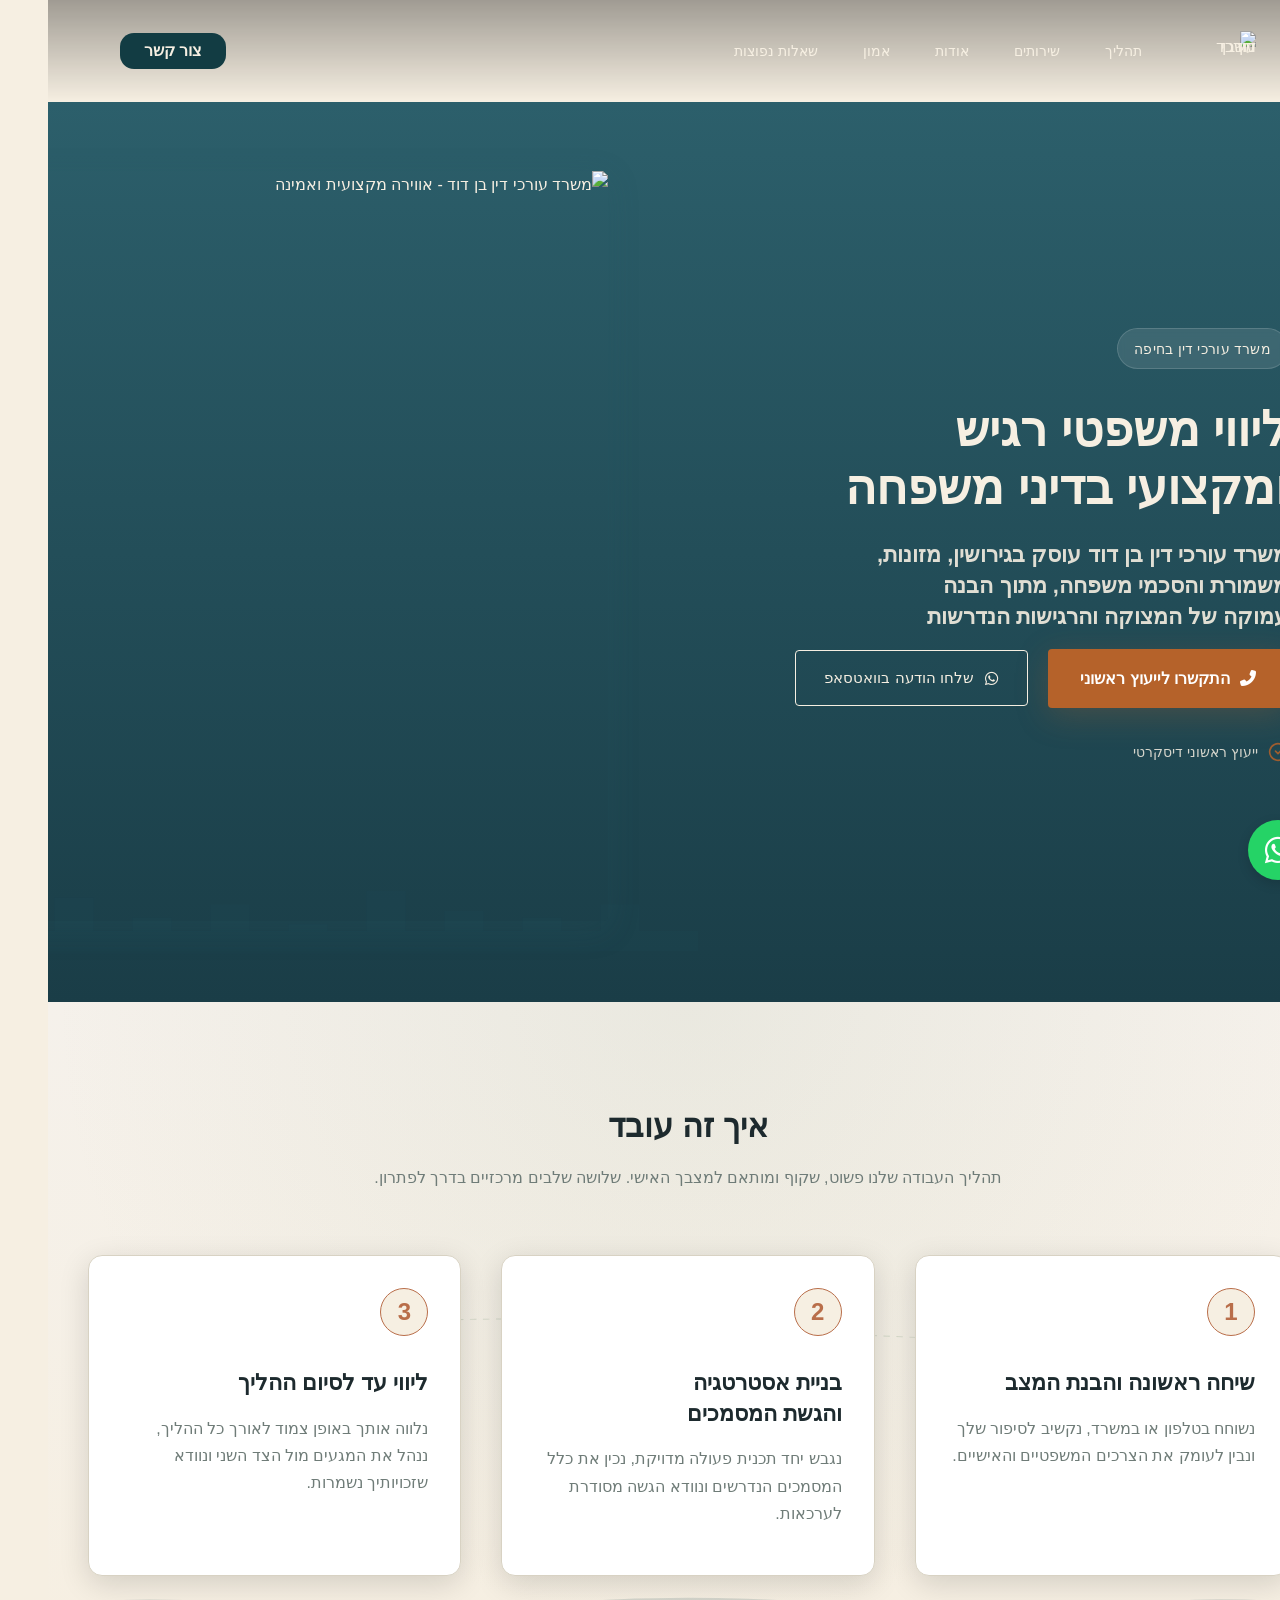
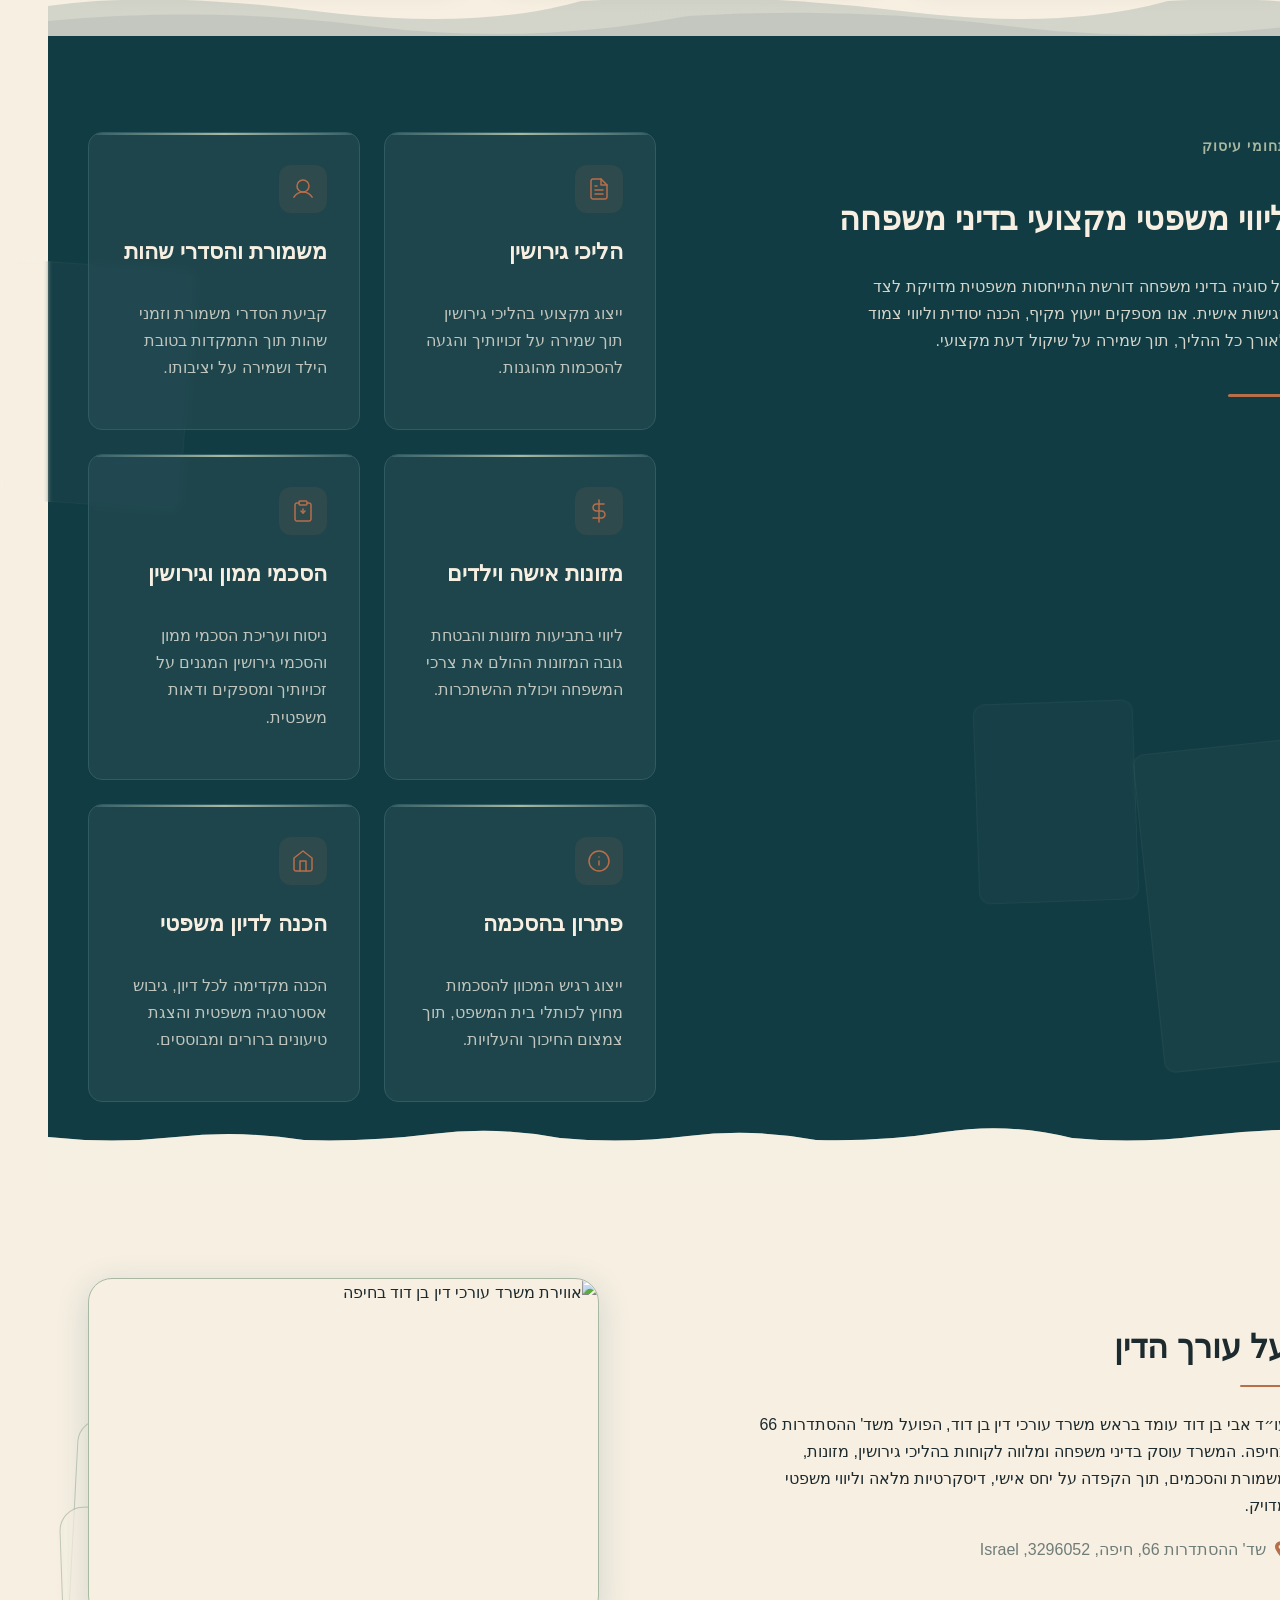
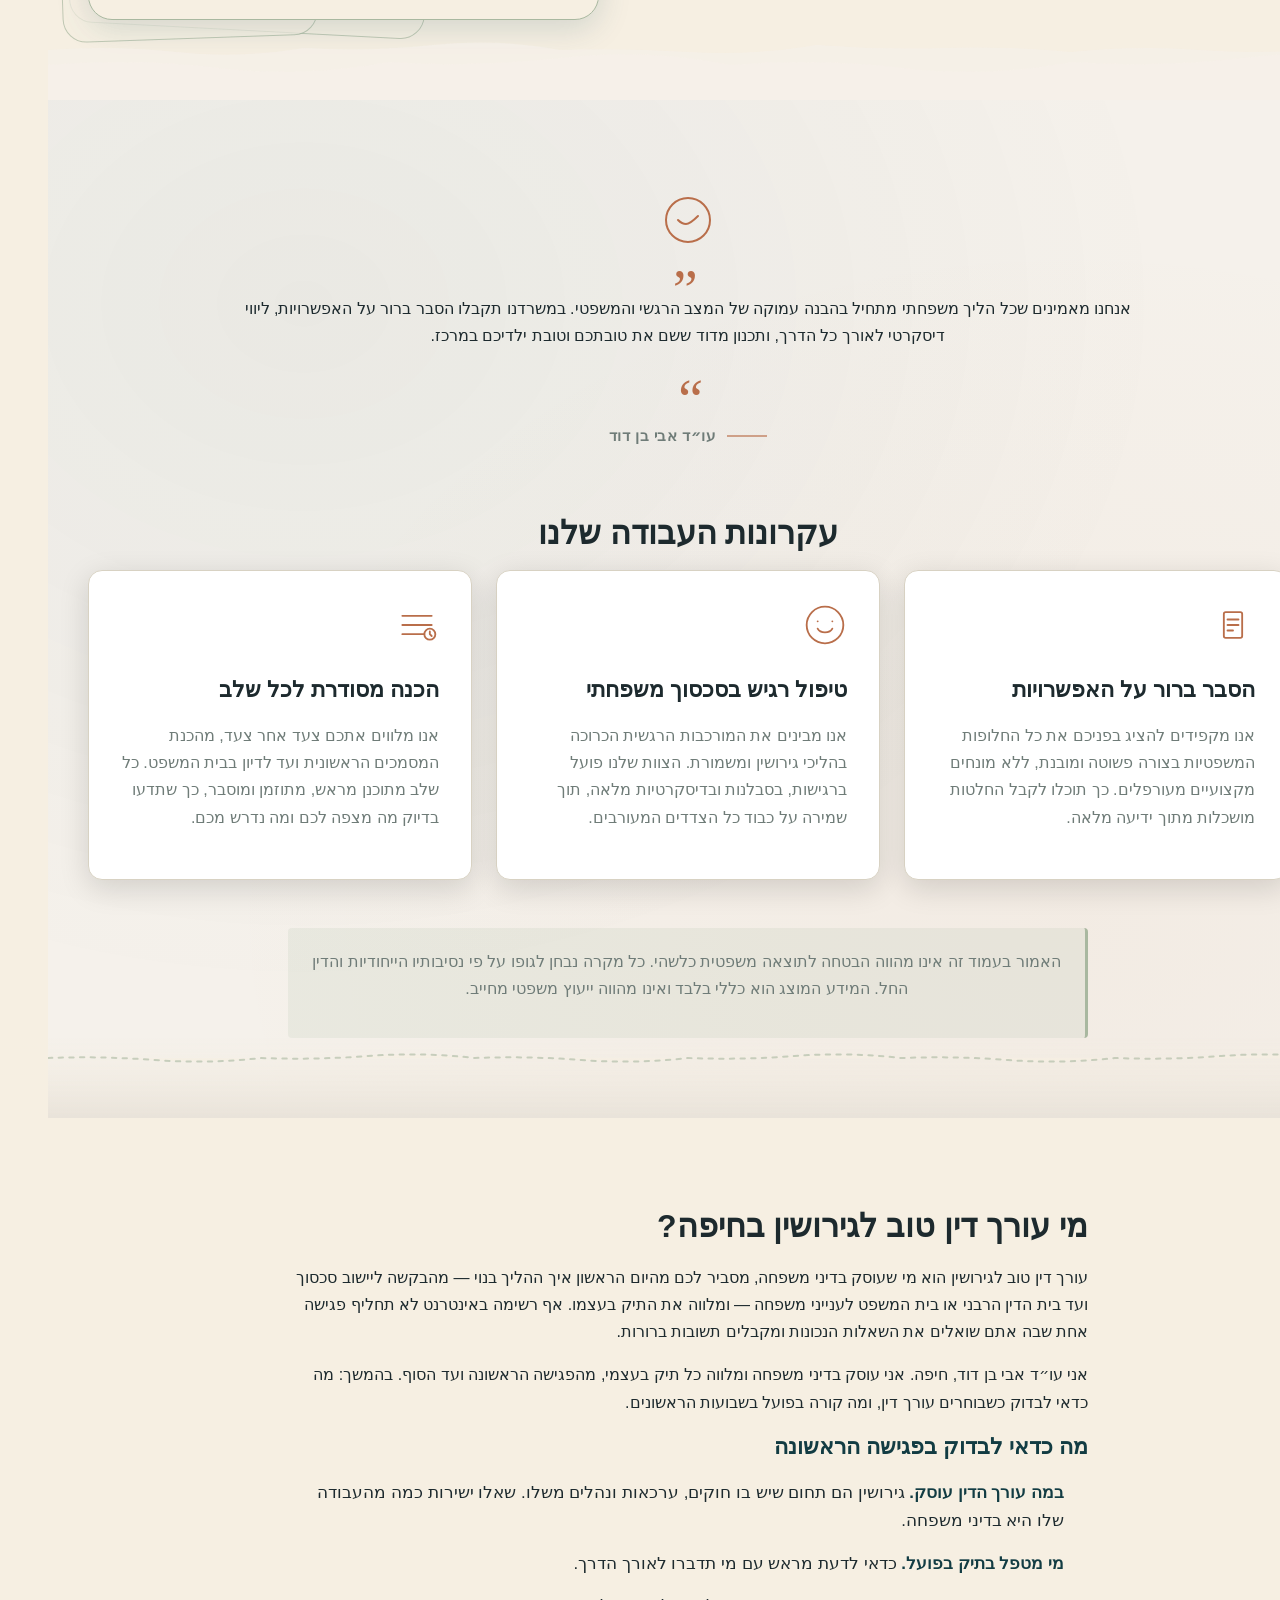
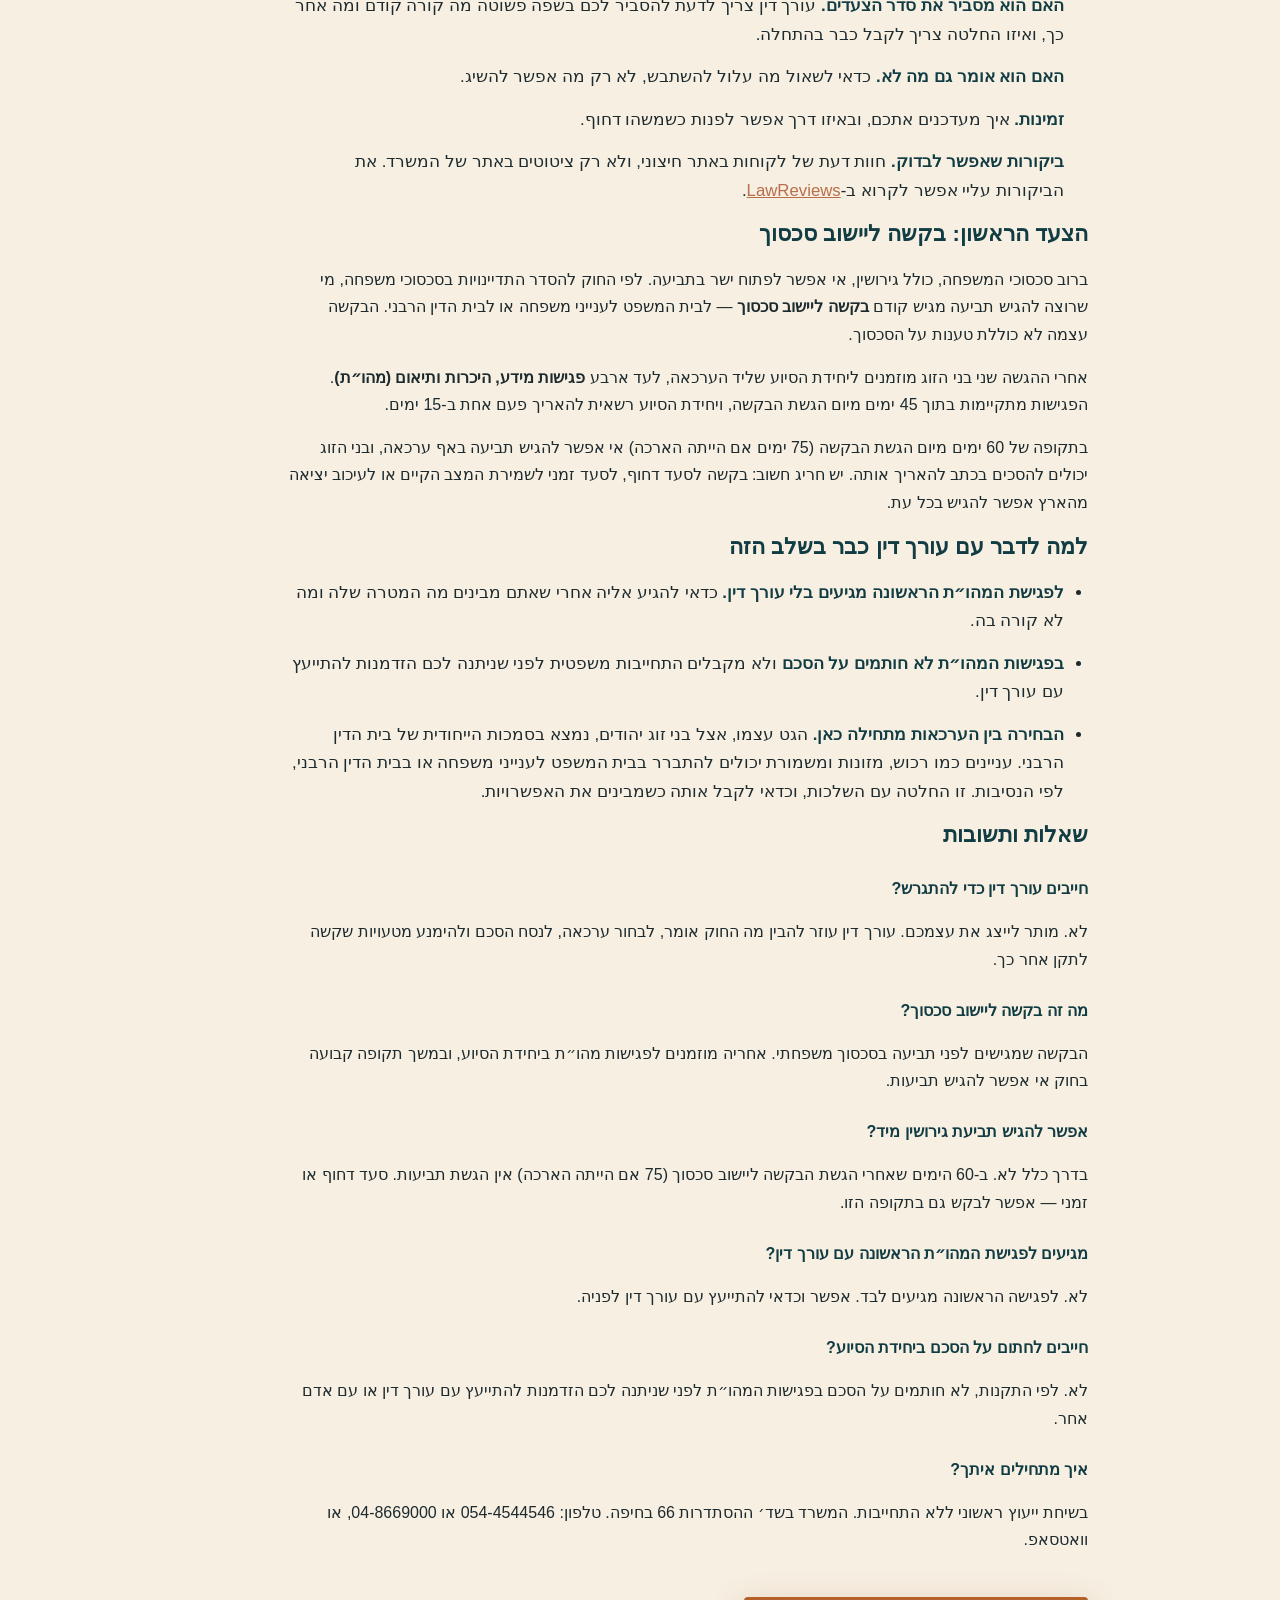
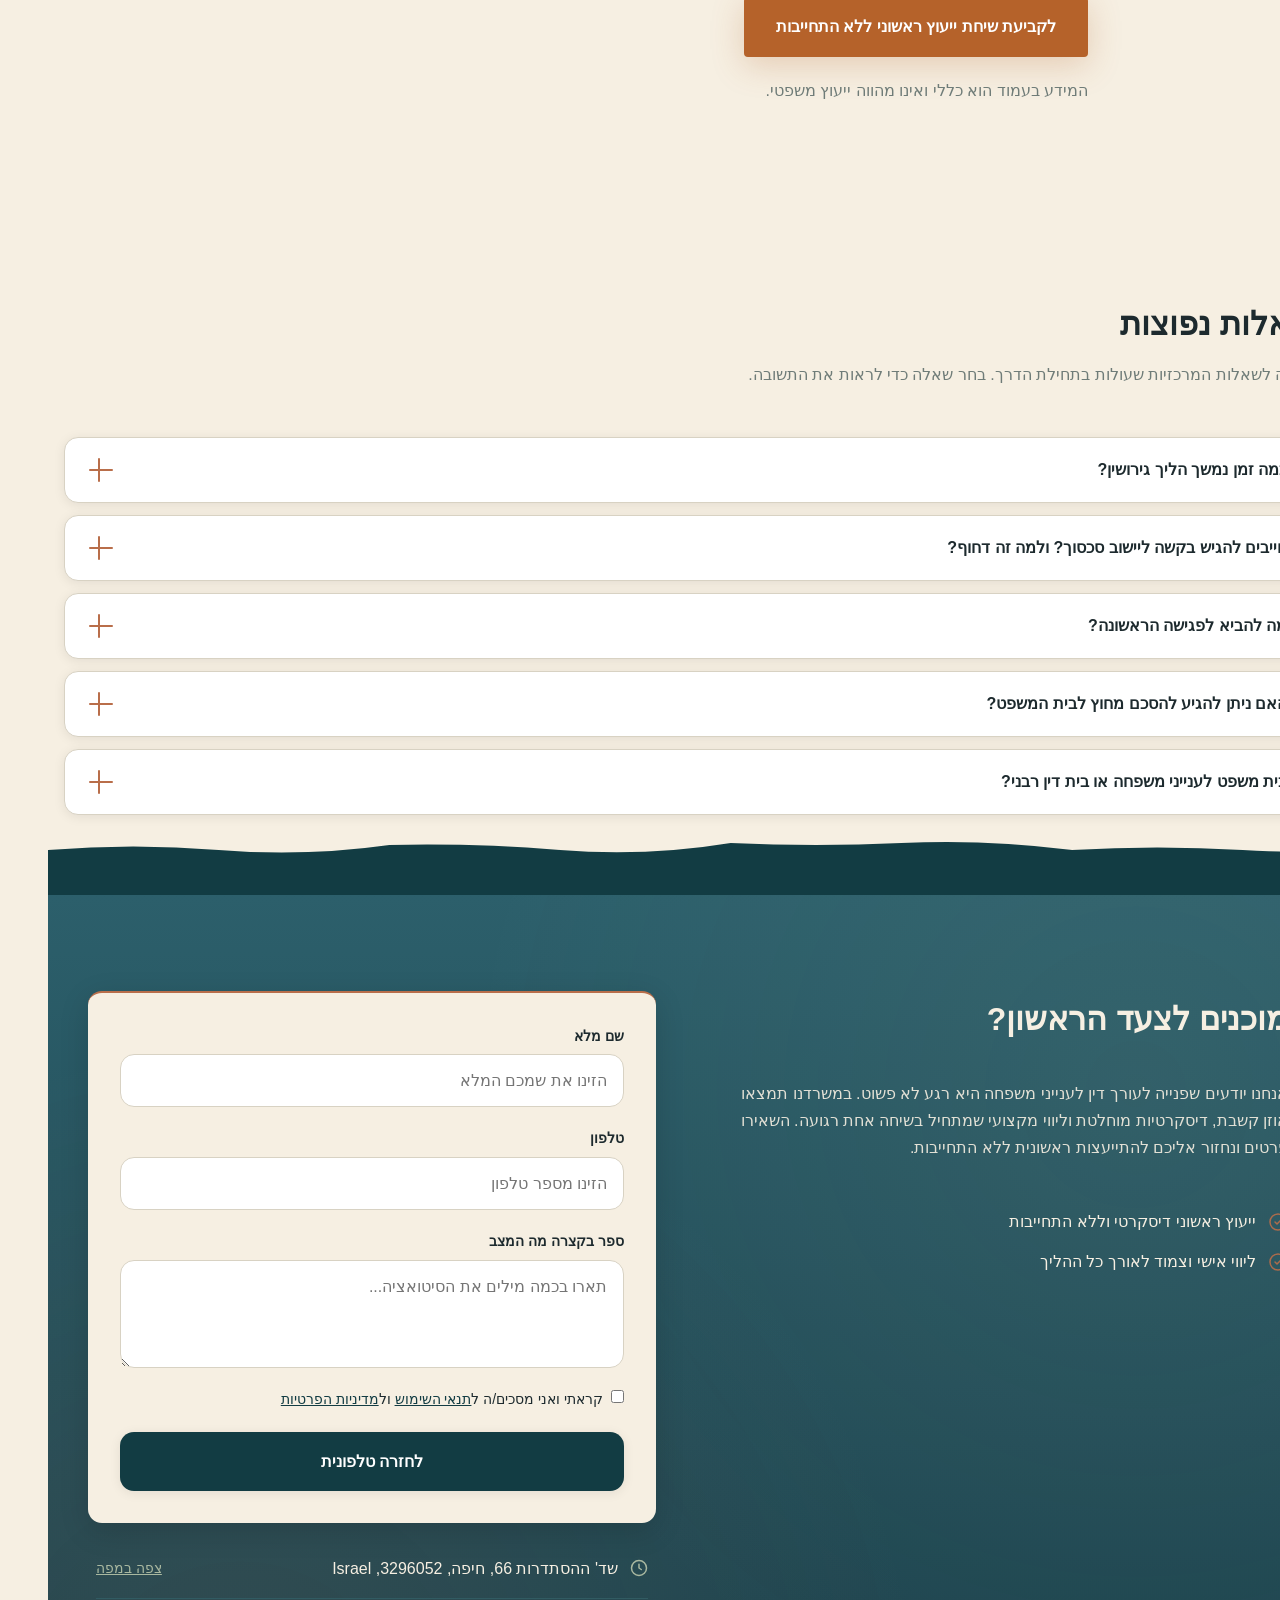
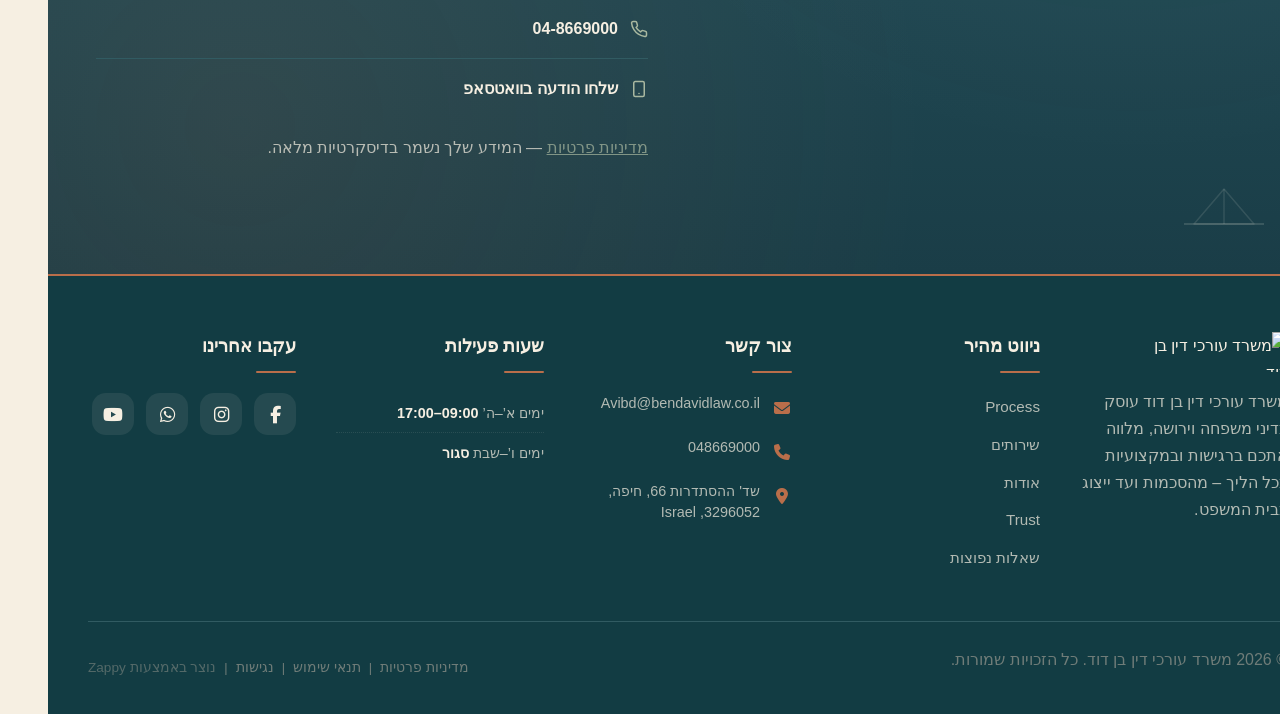
==== commit ae3d088c: "Background sync: Progressive GitHub Sync" ====
--- a/public/index.html
+++ b/public/index.html
@@ -2073,6 +2073,14 @@
     <p class="index-divorce-lawyer-section__text">הבקשה שמגישים לפני תביעה בסכסוך משפחתי. אחריה מוזמנים לפגישות מהו״ת ביחידת הסיוע, ובמשך תקופה קבועה בחוק אי אפשר להגיש תביעות.</p>
     <p class="index-divorce-lawyer-section__qa-question"><strong>אפשר להגיש תביעת גירושין מיד?</strong></p>
     <p class="index-divorce-lawyer-section__text">בדרך כלל לא. ב-60 הימים שאחרי הגשת הבקשה ליישוב סכסוך (75 אם הייתה הארכה) אין הגשת תביעות. סעד דחוף או זמני — אפשר לבקש גם בתקופה הזו.</p>
+    <p class="index-divorce-lawyer-section__qa-question"><strong>מגיעים לפגישת המהו״ת הראשונה עם עורך דין?</strong></p>
+    <p class="index-divorce-lawyer-section__text">לא. לפגישה הראשונה מגיעים לבד. אפשר וכדאי להתייעץ עם עורך דין לפניה.</p>
+    <p class="index-divorce-lawyer-section__qa-question"><strong>חייבים לחתום על הסכם ביחידת הסיוע?</strong></p>
+    <p class="index-divorce-lawyer-section__text">לא. לפי התקנות, לא חותמים על הסכם בפגישות המהו״ת לפני שניתנה לכם הזדמנות להתייעץ עם עורך דין או עם אדם אחר.</p>
+    <p class="index-divorce-lawyer-section__qa-question"><strong>איך מתחילים איתך?</strong></p>
+    <p class="index-divorce-lawyer-section__text">בשיחת ייעוץ ראשוני ללא התחייבות. המשרד בשד׳ ההסתדרות 66 בחיפה. טלפון: 054-4544546 או 04-8669000, או וואטסאפ.</p>
+    <a href="#contact" class="index-divorce-lawyer-section__cta-btn">לקביעת שיחת ייעוץ ראשוני ללא התחייבות</a>
+    <p class="index-divorce-lawyer-section__disclaimer">המידע בעמוד הוא כללי ואינו מהווה ייעוץ משפטי.</p>
   </div>
 </section>
 
--- a/styles.css
+++ b/styles.css
@@ -6035,6 +6035,41 @@
   color: var(--primary);
   font-weight: 700;
 }
+
+.index-divorce-lawyer-section__cta-btn {
+  display: inline-flex;
+  align-items: center;
+  justify-content: center;
+  gap: 10px;
+  background: #B5622A;
+  color: #FFFFFF;
+  padding: 16px 32px;
+  border-radius: 4px;
+  border: none;
+  font-family: 'Assistant', sans-serif;
+  font-weight: 600;
+  font-size: 1rem;
+  text-decoration: none;
+  transition: all 0.35s cubic-bezier(0.4, 0, 0.2, 1);
+  box-shadow: 0 8px 32px rgba(181, 98, 42, 0.25);
+  white-space: nowrap;
+  margin-top: 28px;
+}
+
+.index-divorce-lawyer-section__cta-btn:hover {
+  transform: translateY(-2px);
+  box-shadow: 0 12px 40px rgba(181, 98, 42, 0.35);
+  background: #C8763A;
+}
+
+.index-divorce-lawyer-section__disclaimer {
+  font-family: 'Assistant', sans-serif;
+  font-size: 0.85rem;
+  line-height: 1.5;
+  color: var(--text-muted);
+  margin: 20px 0 0 0;
+  text-align: right;
+}
 /* mobile-submenu-overflow-fix */
 @media (max-width: 768px) {
   .navbar .sub-menu.mobile-expanded,
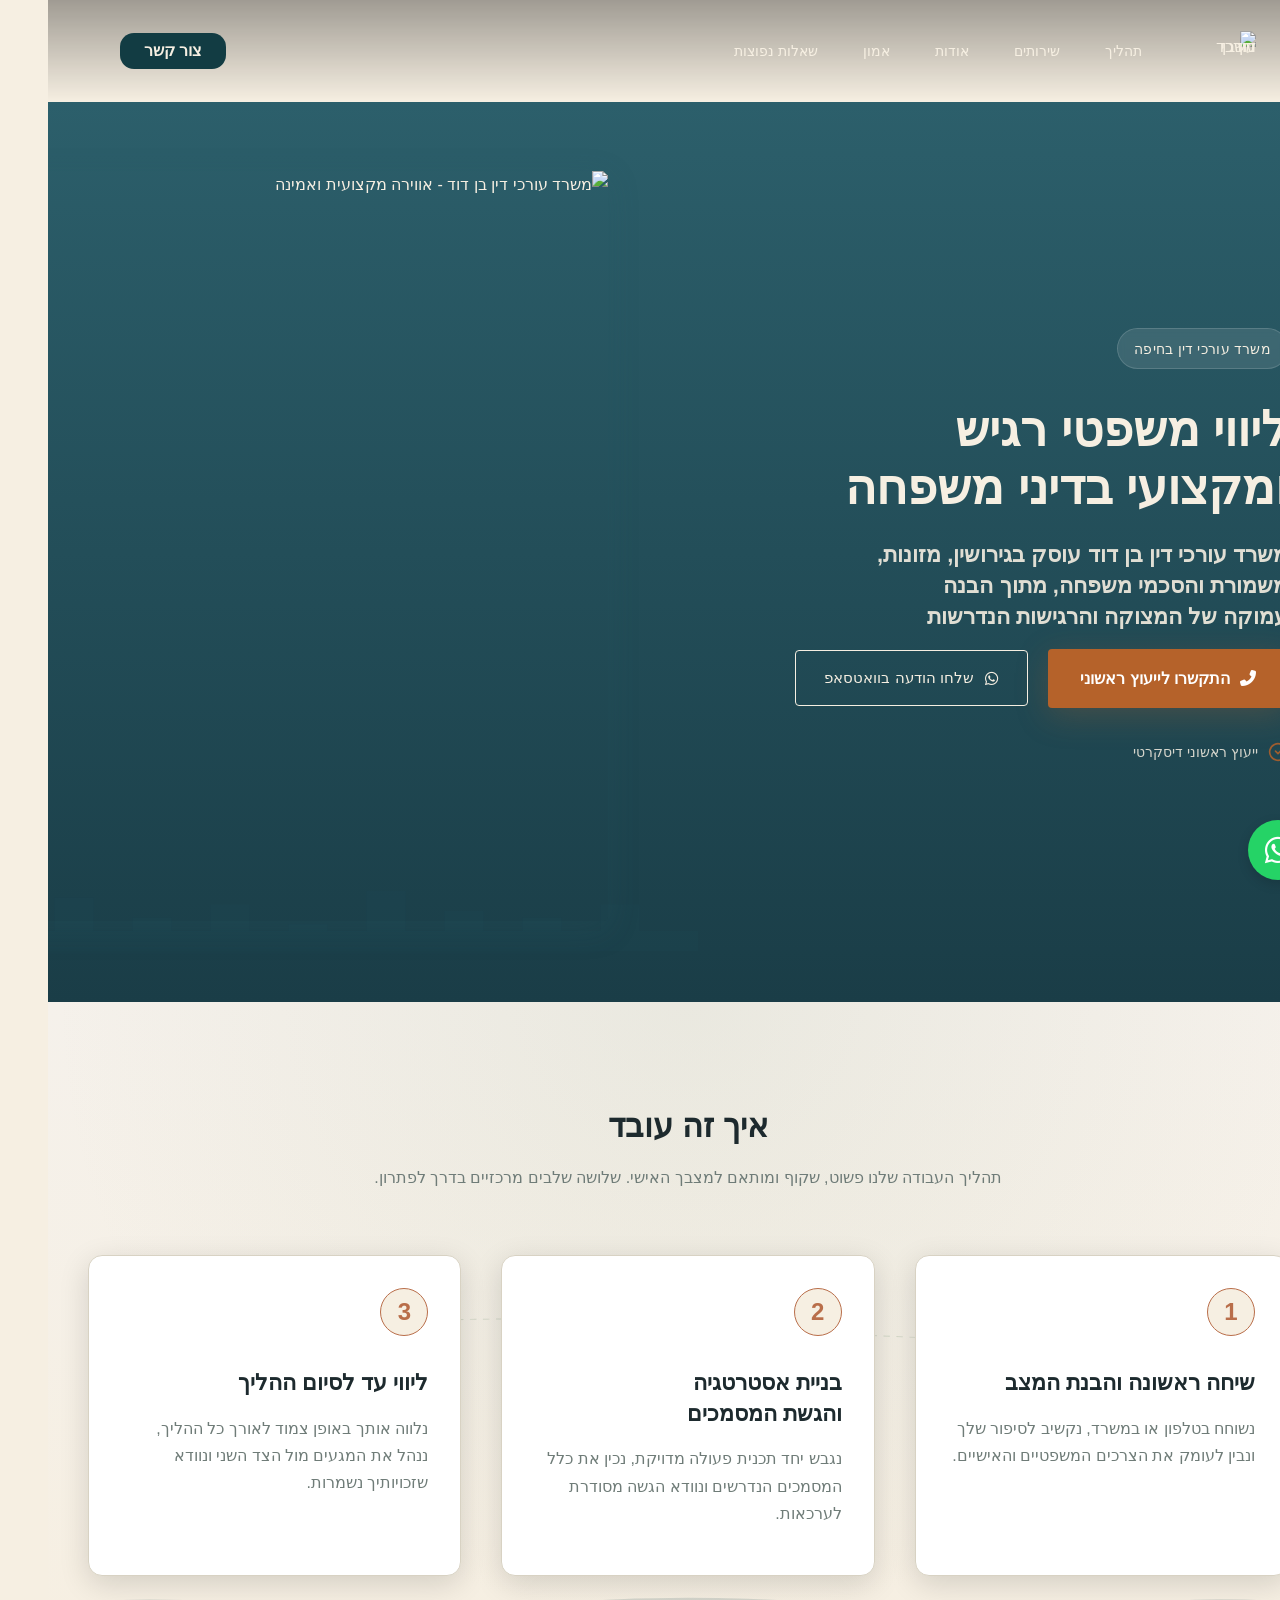
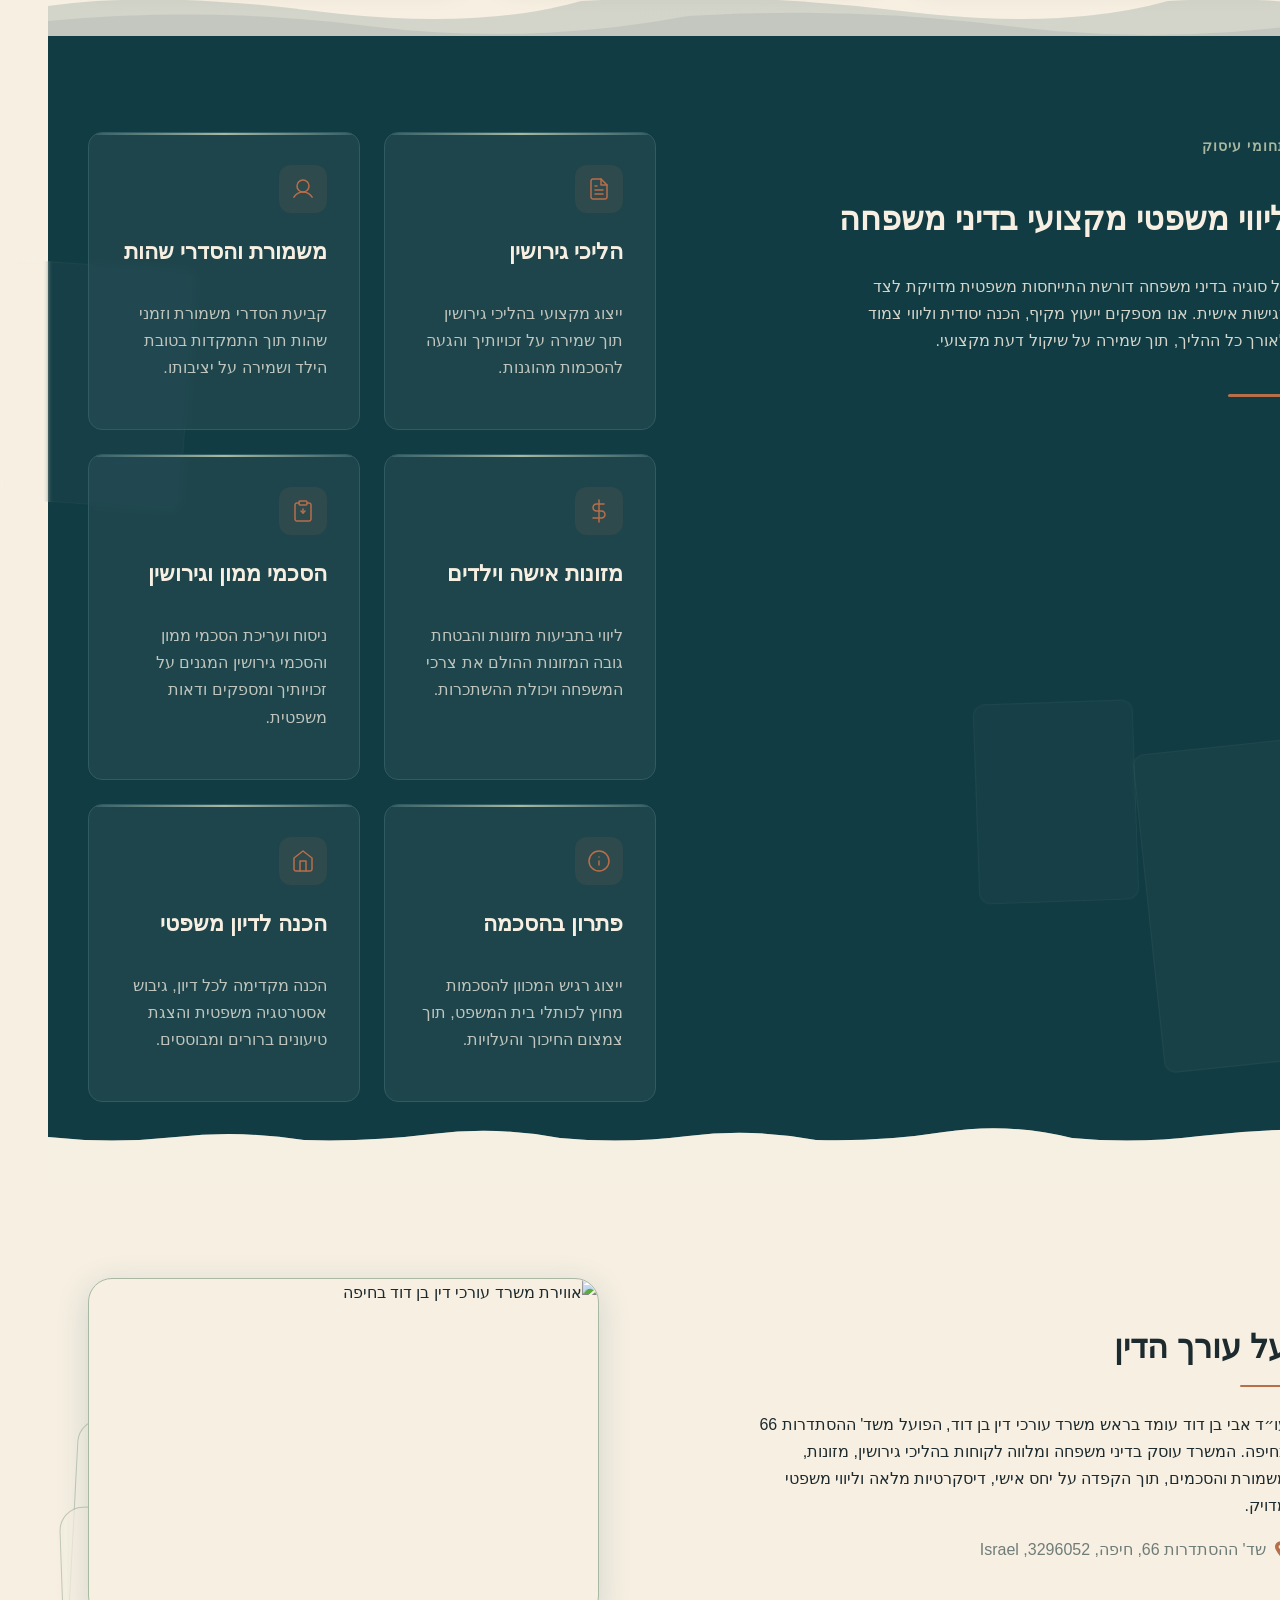
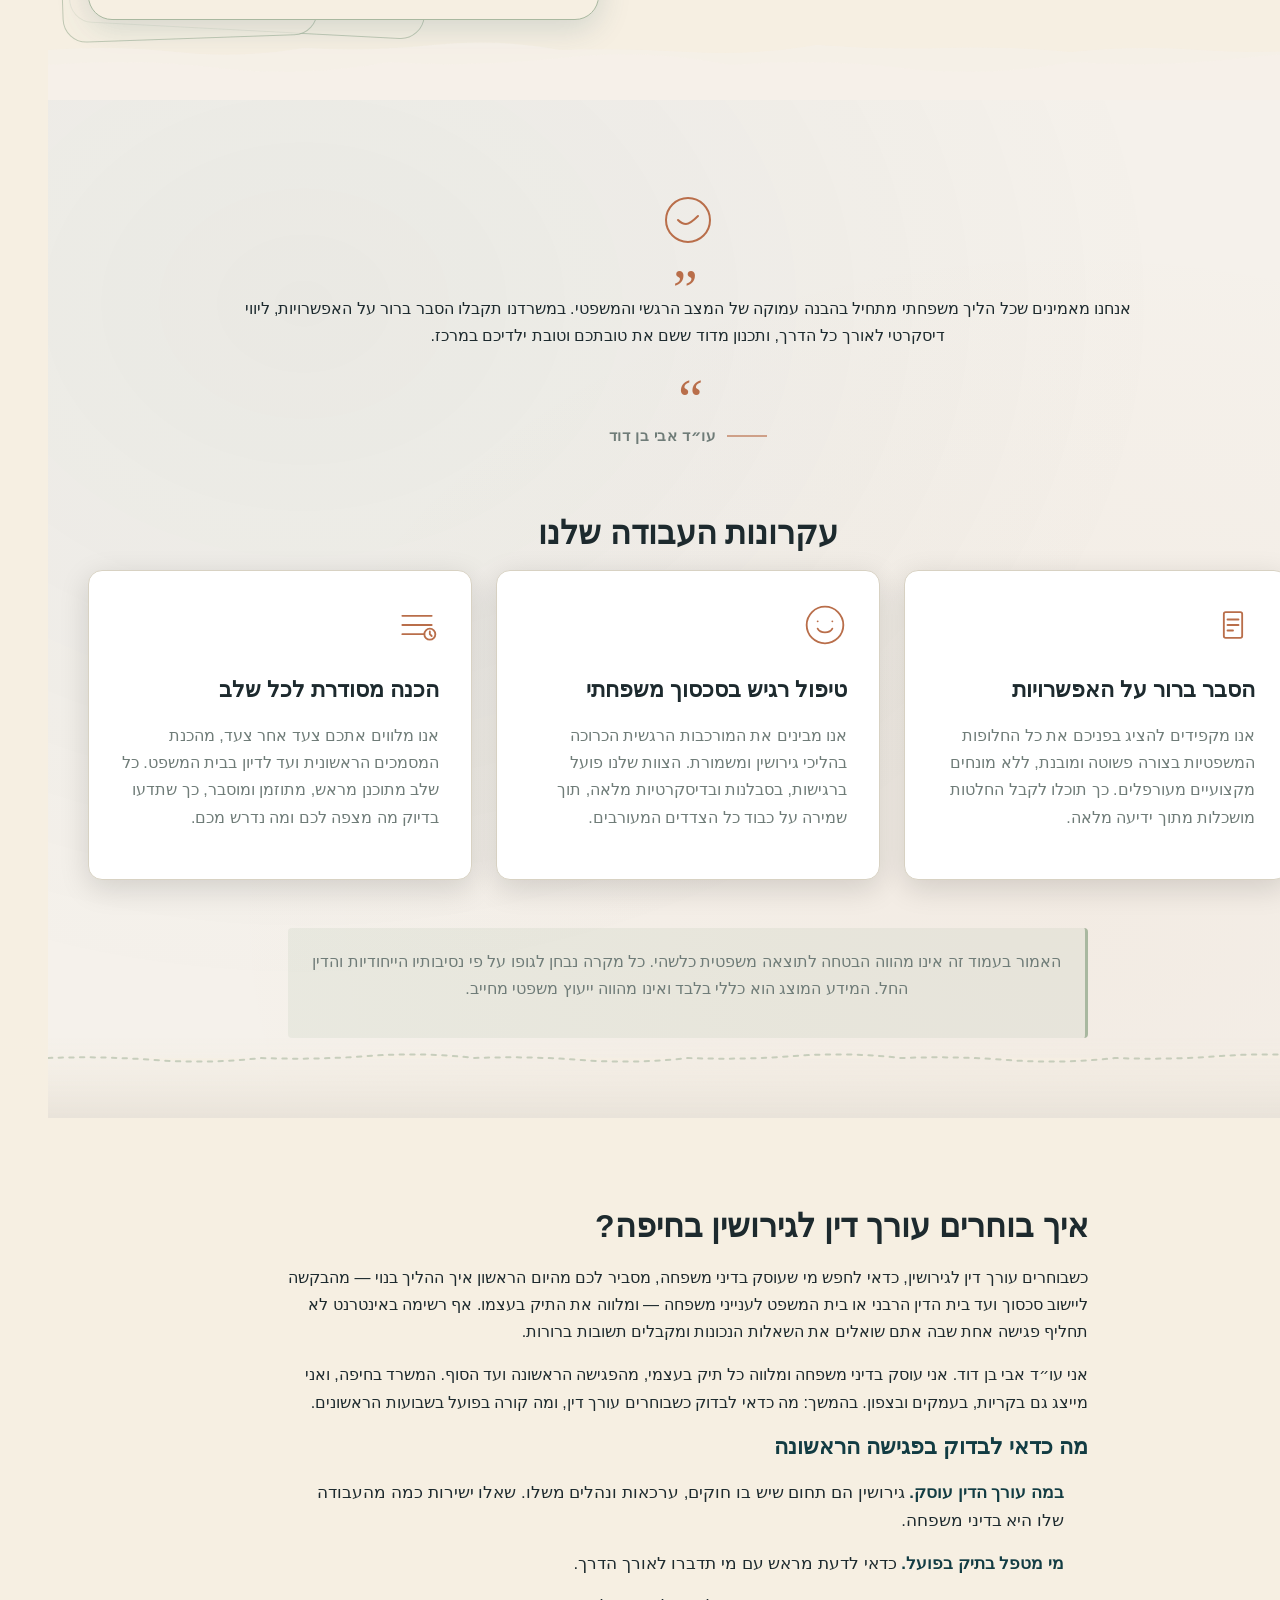
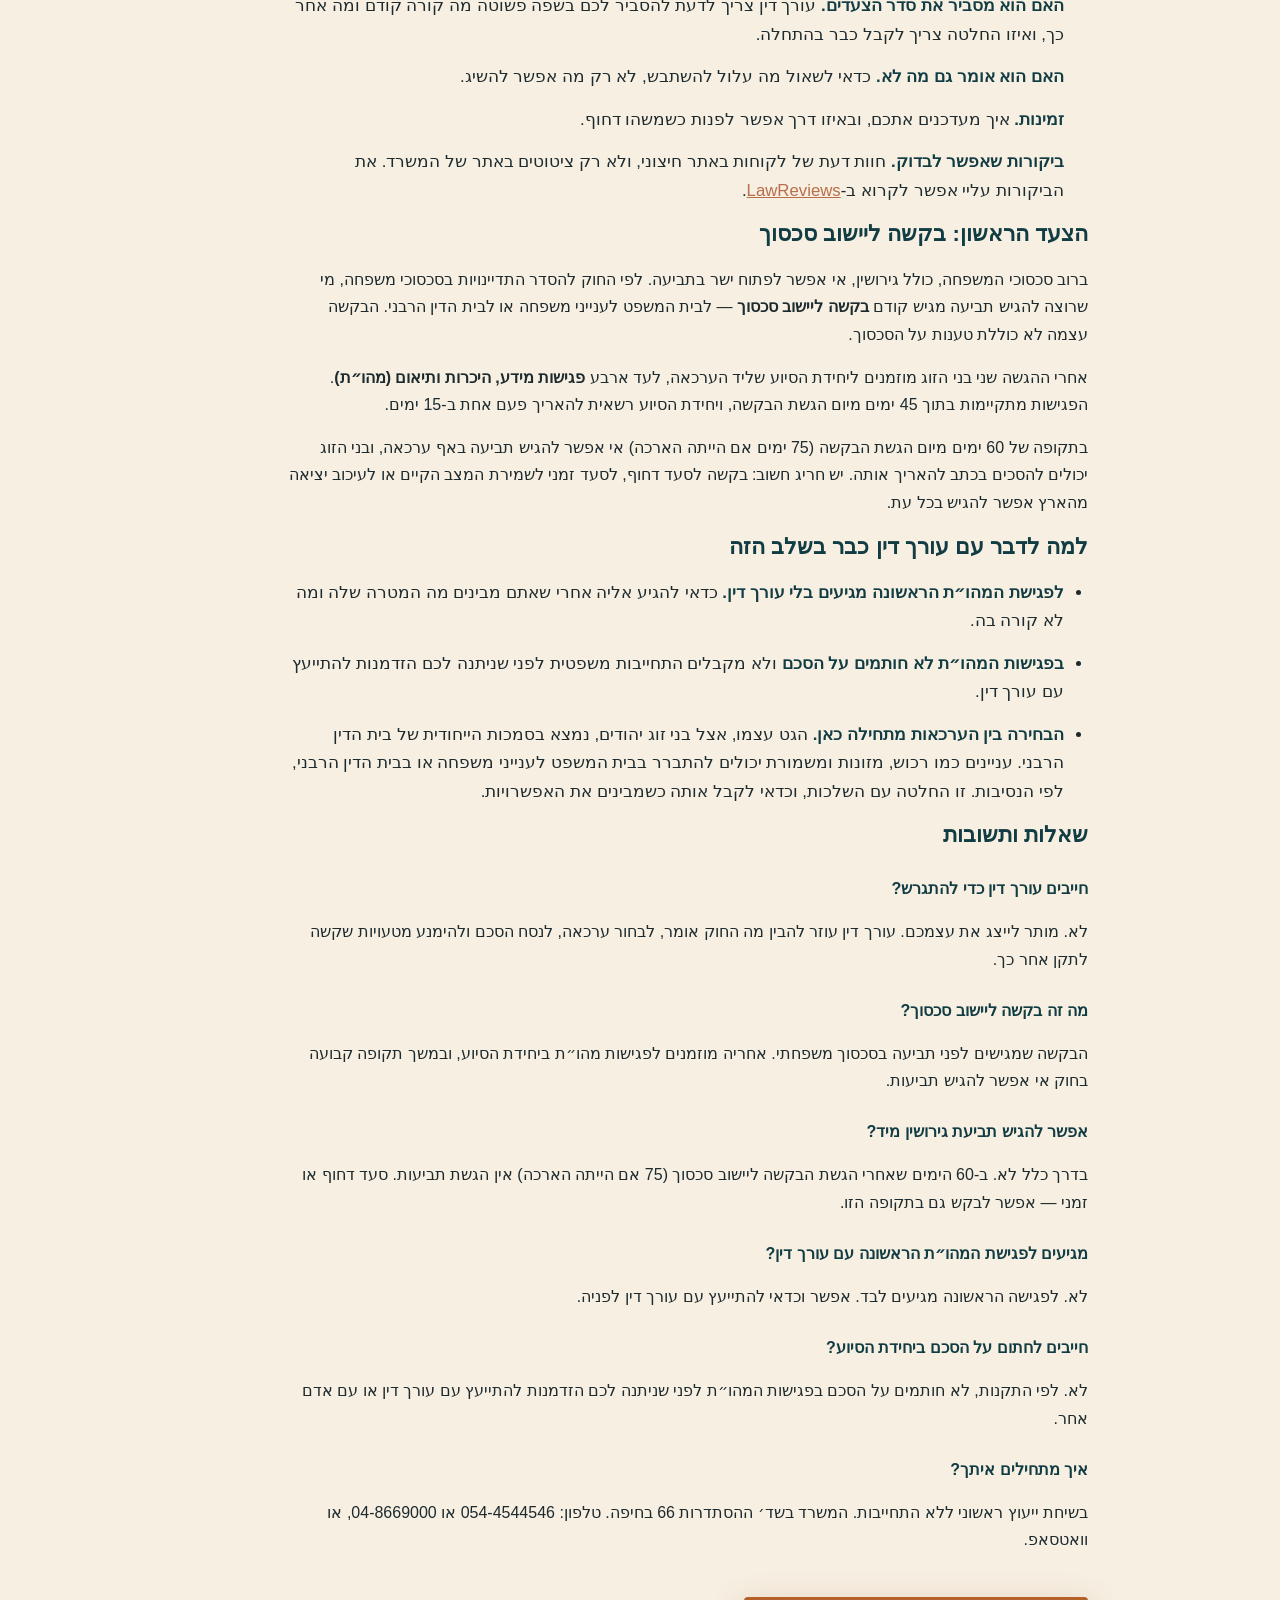
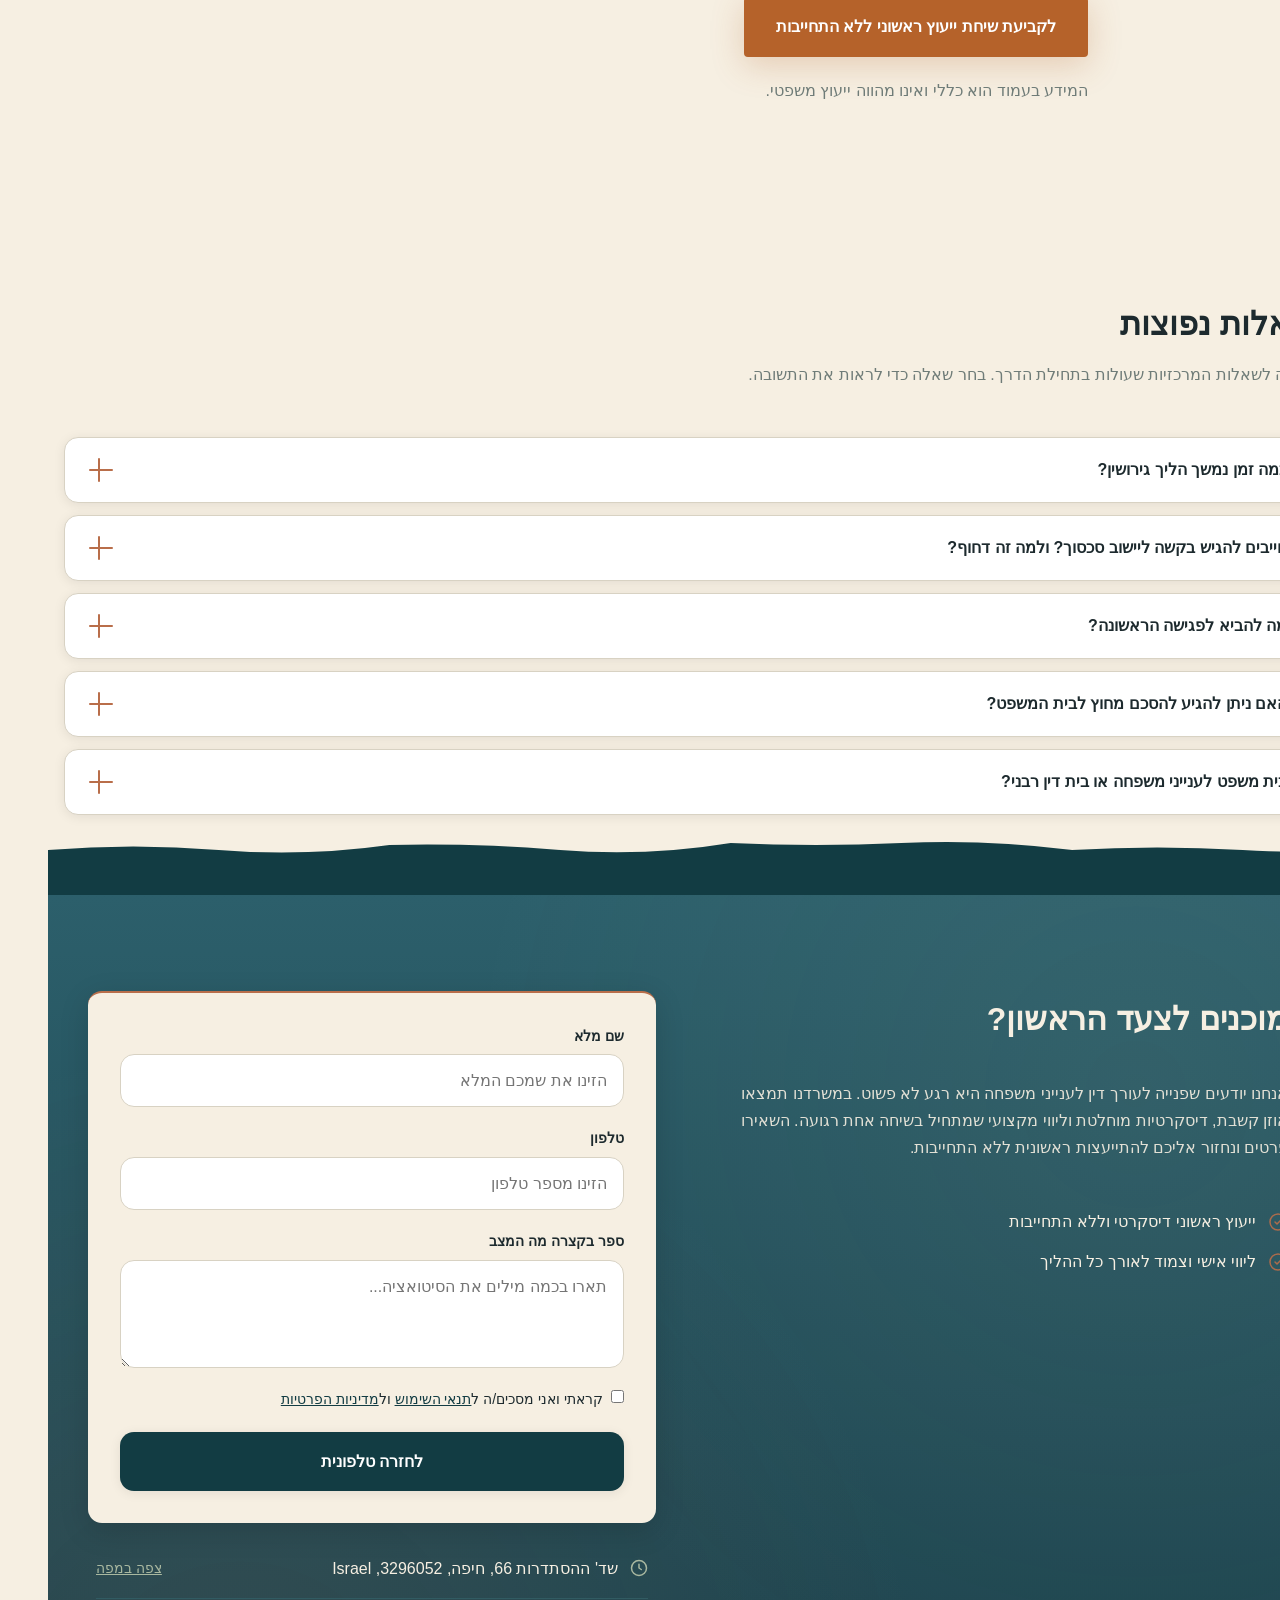
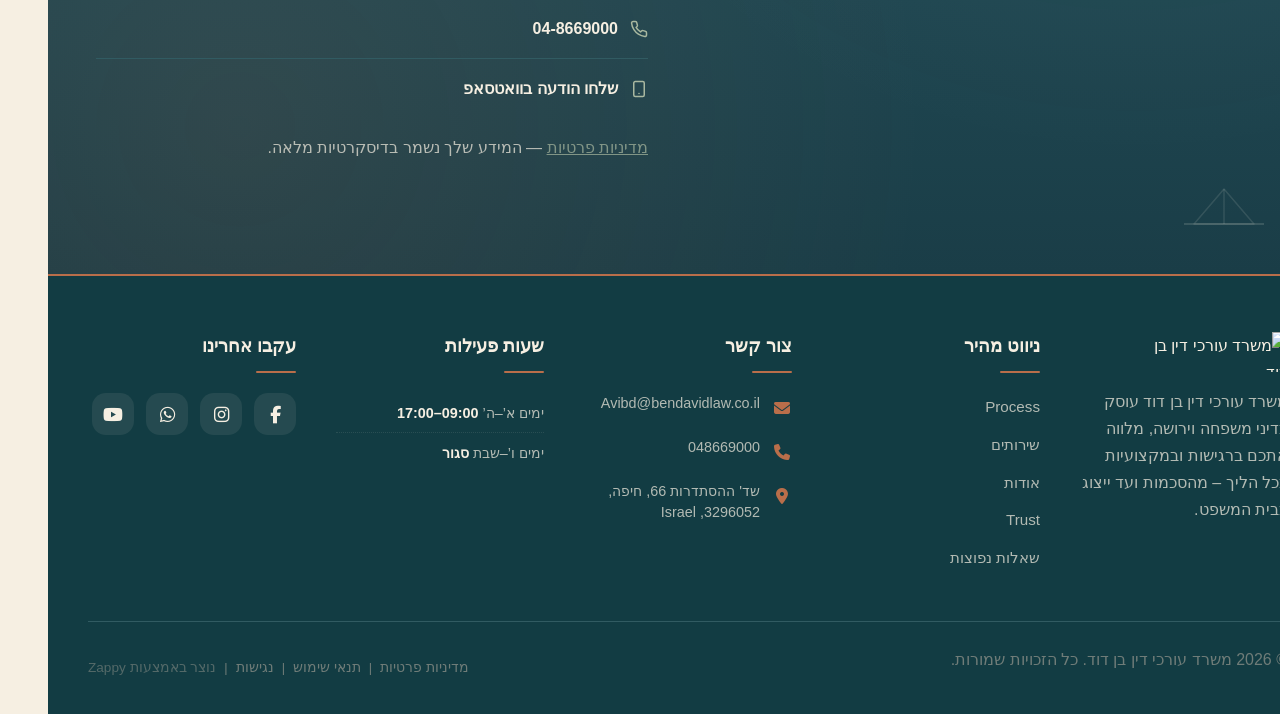
==== commit 64d323e0: "Background sync: Progressive GitHub Sync" ====
--- a/public/index.html
+++ b/public/index.html
@@ -2,8 +2,8 @@
     <meta charset="UTF-8">
     <meta name="viewport" content="width=device-width, initial-scale=1.0">
     <meta name="robots" content="index, follow">
-    <title>עורך דין גירושין בחיפה – ליווי משפטי אישי ורגיש — משרד עורכי דין בן דוד</title>
-    <meta name="description" content="משרד עורכי דין בן דוד בחיפה עוסק בדיני משפחה וגירושין. אנו מציעים ייעוץ משפטי מקצועי, אמפתי ודיסקרטי בנושאי גירושין, משמורת ומזונות. פנו עוד היום לשיחת הכוונה ראשונית.">
+    <title>עורך דין לגירושין בחיפה: מה לבדוק | אבי בן דוד עו״ד</title>
+    <meta name="description" content="איך בוחרים עורך דין לגירושין בחיפה, מה הצעד הראשון בהליך ומה קורה ביחידת הסיוע. הסבר בשפה פשוטה. ייעוץ ראשוני ללא התחייבות: 054-4544546.">
     <meta name="keywords" content="משרד עורכי דין בן דוד, עורך דין גירושין חיפה, עו" ד="" גירושין="" חיפה,="" עורך="" דין="" דיני="" משפחה="" ליווי="" משפטי="" גירושין"="">
     
     <!-- Favicons -->
@@ -715,7 +715,7 @@
     <meta name="twitter:card" content="summary_large_image">
     <meta name="twitter:title" content="עורך דין גירושין בחיפה – ליווי משפטי אישי ורגיש — משרד עורכי דין בן דוד">
     <meta name="twitter:description" content="משרד עורכי דין בן דוד בחיפה עוסק בדיני משפחה וגירושין. אנו מציעים ייעוץ משפטי מקצועי, אמפתי ודיסקרטי בנושאי גירושין, משמורת ומזונות. פנו עוד היום לשיחת הכוונה ראשונית.">
-    <script type="application/ld+json">{"@context":"https://schema.org","@graph":[{"@type":"LocalBusiness","@id":"https://gerushin.bendavidlaw.co.il#organization","name":"משרד עורכי דין בן דוד","url":"https://gerushin.bendavidlaw.co.il","description":"Ben David Law Firm is a family law practice based in Haifa, led by attorney Avichai Ben David, located at 66 HaHistadrut Blvd, Haifa. The firm specializes in divorce proceedings, alimony, custody, and family agreements. The brand tone is calm, professional, and empathetic — designed to serve people in emotional distress without aggressive sales language or unrealistic promises. The landing page targets Google Ads traffic from people searching for divorce lawyers in Haifa and the north of Israel, with conversion measured via a thank-you page redirect.","address":{"@type":"PostalAddress","streetAddress":"שד' ההסתדרות 66, חיפה, 3296052, Israel"},"contactPoint":[{"@type":"ContactPoint","contactType":"customer service","email":"Avibd@bendavidlaw.co.il","telephone":"048669000"}]},{"@type":"WebSite","@id":"https://gerushin.bendavidlaw.co.il#website","url":"https://gerushin.bendavidlaw.co.il","name":"משרד עורכי דין בן דוד","publisher":{"@id":"https://gerushin.bendavidlaw.co.il#organization"}},{"@type":"ContactPage","@id":"https://gerushin.bendavidlaw.co.il#contactpage","url":"https://gerushin.bendavidlaw.co.il","name":"עורך דין גירושין בחיפה – ליווי משפטי אישי ורגיש — משרד עורכי דין בן דוד","mainEntity":{"@id":"https://gerushin.bendavidlaw.co.il#organization"},"potentialAction":{"@type":"CommunicateAction","target":{"@type":"EntryPoint","urlTemplate":"https://gerushin.bendavidlaw.co.il/api/email/contact-form","actionPlatform":["http/method=POST"],"contentType":"application/json"},"instrument":[{"@type":"PropertyValue","name":"full_name","propertyID":"text","valueRequired":true,"description":"הזינו את שמכם המלא"},{"@type":"PropertyValue","name":"phone","propertyID":"tel","valueRequired":true,"description":"הזינו מספר טלפון"},{"@type":"PropertyValue","name":"message","propertyID":"textarea","valueRequired":true,"description":"תארו בכמה מילים את הסיטואציה..."},{"@type":"PropertyValue","name":"privacy_consent","propertyID":"checkbox","valueRequired":true}]}},{"@type":"FAQPage","@id":"https://gerushin.bendavidlaw.co.il#faq","mainEntity":[{"@type":"Question","name":"כמה זמן נמשך הליך גירושין?","acceptedAnswer":{"@type":"Answer","text":"&nbsp; התשובה תלויה בעיקר בשאלה אחת: האם יש הסכמה. כשהצדדים מגיעים להסכם גירושין, ההליך יכול להסתיים בתוך חודשים ספורים. כשיש מחלוקת על רכוש או על הילדים, הוא נמשך לרוב למעלה משנה. חלק ניכר ממשך ההליך נקבע כבר בשלבים הראשונים - ולכן הליווי המשפטי משמעותי דווקא בהתחלה, לפני שנפתחים תיקים.&nbsp;&nbsp;"}},{"@type":"Question","name":"חייבים להגיש בקשה ליישוב סכסוך? ולמה זה דחוף?","acceptedAnswer":{"@type":"Answer","text":"&nbsp; כן. ברוב סכסוכי המשפחה החוק מחייב להגיש בקשה ליישוב סכסוך לפני הגשת תביעה, ולאחריה נערכות פגישות מהו\"ת ביחידת הסיוע שליד בית המשפט. בתקופה זו ההליכים מעוכבים. למי שמגיש ראשון יש יתרון בבחירת הערכאה שבה יידונו הרכוש והמזונות - החלטה שמשפיעה על התוצאה ולא תמיד ניתנת לשינוי בהמשך. במקרים דחופים ובמצבי אלימות קיימים חריגים. זו הסיבה שכדאי להתייעץ מוקדם, גם אם עדיין לא החלטת אם אתה רוצה להתגרש.&nbsp;&nbsp;"}},{"@type":"Question","name":"מה להביא לפגישה הראשונה?","acceptedAnswer":{"@type":"Answer","text":"&nbsp; ככל שיש בידך יותר מידע כך הפגישה יעילה יותר - אבל אל תדחה אותה בגלל מסמך חסר. שימושי להביא: תעודת זהות עם ספח, כתובה או הסכם ממון אם קיים, תלושי שכר אחרונים של שני הצדדים, נסח טאבו של דירת המגורים, ופירוט חסכונות והלוואות. אם כבר נפתח הליך בבית המשפט או בבית הדין - הבא את המסמכים שקיבלת.&nbsp;&nbsp;"}},{"@type":"Question","name":"האם ניתן להגיע להסכם מחוץ לבית המשפט?","acceptedAnswer":{"@type":"Answer","text":"בהחלט. כשזה אפשרי, עדיף לנסות להגיע להסכמות במשא ומתן לפני שפונים להליך בבית המשפט. זה חוסך זמן, כסף ומתחים מיותרים. הסכם המושג מחוץ לכותלי בית המשפט מקבל תוקף משפטי מלא עם אישורו, ומאפשר לשני הצדדים שליטה רבה יותר בתוצאה."}},{"@type":"Question","name":"בית משפט לענייני משפחה או בית דין רבני?","acceptedAnswer":{"@type":"Answer","text":"&nbsp; עצם הגירושין נדון בבית הדין הרבני. הנושאים הנלווים - רכוש, מזונות ומשמורת - יכולים להידון בכל אחת מהערכאות, והבחירה משפיעה על אופן הדיון ועל התוצאה. מזונות הילדים הם זכות עצמאית של הילד, ולכן ניתן לדון בהם בבית המשפט לענייני משפחה גם כאשר יתר הנושאים נדונים במקום אחר.&nbsp; &nbsp;&nbsp;"}}]}]}</script>
+    <script type="application/ld+json">{"@context":"https://schema.org","@graph":[{"@type":"LocalBusiness","@id":"https://gerushin.bendavidlaw.co.il#organization","name":"משרד עורכי דין בן דוד","url":"https://gerushin.bendavidlaw.co.il","description":"Ben David Law Firm is a family law practice based in Haifa, led by attorney Avichai Ben David, located at 66 HaHistadrut Blvd, Haifa. The firm specializes in divorce proceedings, alimony, custody, and family agreements. The brand tone is calm, professional, and empathetic — designed to serve people in emotional distress without aggressive sales language or unrealistic promises. The landing page targets Google Ads traffic from people searching for divorce lawyers in Haifa and the north of Israel, with conversion measured via a thank-you page redirect.","address":{"@type":"PostalAddress","streetAddress":"שד' ההסתדרות 66, חיפה, 3296052, Israel"},"contactPoint":[{"@type":"ContactPoint","contactType":"customer service","email":"Avibd@bendavidlaw.co.il","telephone":"048669000"}]},{"@type":"WebSite","@id":"https://gerushin.bendavidlaw.co.il#website","url":"https://gerushin.bendavidlaw.co.il","name":"משרד עורכי דין בן דוד","publisher":{"@id":"https://gerushin.bendavidlaw.co.il#organization"}},{"@type":"ContactPage","@id":"https://gerushin.bendavidlaw.co.il#contactpage","url":"https://gerushin.bendavidlaw.co.il","name":"עורך דין לגירושין בחיפה: מה לבדוק | אבי בן דוד עו״ד","mainEntity":{"@id":"https://gerushin.bendavidlaw.co.il#organization"},"potentialAction":{"@type":"CommunicateAction","target":{"@type":"EntryPoint","urlTemplate":"https://gerushin.bendavidlaw.co.il/api/email/contact-form","actionPlatform":["http/method=POST"],"contentType":"application/json"},"instrument":[{"@type":"PropertyValue","name":"full_name","propertyID":"text","valueRequired":true,"description":"הזינו את שמכם המלא"},{"@type":"PropertyValue","name":"phone","propertyID":"tel","valueRequired":true,"description":"הזינו מספר טלפון"},{"@type":"PropertyValue","name":"message","propertyID":"textarea","valueRequired":true,"description":"תארו בכמה מילים את הסיטואציה..."},{"@type":"PropertyValue","name":"privacy_consent","propertyID":"checkbox","valueRequired":true}]}},{"@type":"FAQPage","@id":"https://gerushin.bendavidlaw.co.il#faq","mainEntity":[{"@type":"Question","name":"כמה זמן נמשך הליך גירושין?","acceptedAnswer":{"@type":"Answer","text":"&nbsp; התשובה תלויה בעיקר בשאלה אחת: האם יש הסכמה. כשהצדדים מגיעים להסכם גירושין, ההליך יכול להסתיים בתוך חודשים ספורים. כשיש מחלוקת על רכוש או על הילדים, הוא נמשך לרוב למעלה משנה. חלק ניכר ממשך ההליך נקבע כבר בשלבים הראשונים - ולכן הליווי המשפטי משמעותי דווקא בהתחלה, לפני שנפתחים תיקים.&nbsp;&nbsp;"}},{"@type":"Question","name":"חייבים להגיש בקשה ליישוב סכסוך? ולמה זה דחוף?","acceptedAnswer":{"@type":"Answer","text":"&nbsp; כן. ברוב סכסוכי המשפחה החוק מחייב להגיש בקשה ליישוב סכסוך לפני הגשת תביעה, ולאחריה נערכות פגישות מהו\"ת ביחידת הסיוע שליד בית המשפט. בתקופה זו ההליכים מעוכבים. למי שמגיש ראשון יש יתרון בבחירת הערכאה שבה יידונו הרכוש והמזונות - החלטה שמשפיעה על התוצאה ולא תמיד ניתנת לשינוי בהמשך. במקרים דחופים ובמצבי אלימות קיימים חריגים. זו הסיבה שכדאי להתייעץ מוקדם, גם אם עדיין לא החלטת אם אתה רוצה להתגרש.&nbsp;&nbsp;"}},{"@type":"Question","name":"מה להביא לפגישה הראשונה?","acceptedAnswer":{"@type":"Answer","text":"&nbsp; ככל שיש בידך יותר מידע כך הפגישה יעילה יותר - אבל אל תדחה אותה בגלל מסמך חסר. שימושי להביא: תעודת זהות עם ספח, כתובה או הסכם ממון אם קיים, תלושי שכר אחרונים של שני הצדדים, נסח טאבו של דירת המגורים, ופירוט חסכונות והלוואות. אם כבר נפתח הליך בבית המשפט או בבית הדין - הבא את המסמכים שקיבלת.&nbsp;&nbsp;"}},{"@type":"Question","name":"האם ניתן להגיע להסכם מחוץ לבית המשפט?","acceptedAnswer":{"@type":"Answer","text":"בהחלט. כשזה אפשרי, עדיף לנסות להגיע להסכמות במשא ומתן לפני שפונים להליך בבית המשפט. זה חוסך זמן, כסף ומתחים מיותרים. הסכם המושג מחוץ לכותלי בית המשפט מקבל תוקף משפטי מלא עם אישורו, ומאפשר לשני הצדדים שליטה רבה יותר בתוצאה."}},{"@type":"Question","name":"בית משפט לענייני משפחה או בית דין רבני?","acceptedAnswer":{"@type":"Answer","text":"&nbsp; עצם הגירושין נדון בבית הדין הרבני. הנושאים הנלווים - רכוש, מזונות ומשמורת - יכולים להידון בכל אחת מהערכאות, והבחירה משפיעה על אופן הדיון ועל התוצאה. מזונות הילדים הם זכות עצמאית של הילד, ולכן ניתן לדון בהם בבית המשפט לענייני משפחה גם כאשר יתר הנושאים נדונים במקום אחר.&nbsp; &nbsp;&nbsp;"}}]}]}</script>
     <meta property="og:type" content="website">
   <meta property="og:locale" content="he_IL">
   
@@ -2044,9 +2044,9 @@
 
 <section id="divorce-lawyer-haifa" class="index-divorce-lawyer-section" data-layout-spec="בית-עורך-דין-גירושין">
   <div class="index-divorce-lawyer-section__container">
-    <h2 class="index-divorce-lawyer-section__title">מי עורך דין טוב לגירושין בחיפה?</h2>
-    <p class="index-divorce-lawyer-section__text">עורך דין טוב לגירושין הוא מי שעוסק בדיני משפחה, מסביר לכם מהיום הראשון איך ההליך בנוי — מהבקשה ליישוב סכסוך ועד בית הדין הרבני או בית המשפט לענייני משפחה — ומלווה את התיק בעצמו. אף רשימה באינטרנט לא תחליף פגישה אחת שבה אתם שואלים את השאלות הנכונות ומקבלים תשובות ברורות.</p>
-    <p class="index-divorce-lawyer-section__text">אני עו״ד אבי בן דוד, חיפה. אני עוסק בדיני משפחה ומלווה כל תיק בעצמי, מהפגישה הראשונה ועד הסוף. בהמשך: מה כדאי לבדוק כשבוחרים עורך דין, ומה קורה בפועל בשבועות הראשונים.</p>
+    <h2 class="index-divorce-lawyer-section__title">איך בוחרים עורך דין לגירושין בחיפה?</h2>
+    <p class="index-divorce-lawyer-section__text">כשבוחרים עורך דין לגירושין, כדאי לחפש מי שעוסק בדיני משפחה, מסביר לכם מהיום הראשון איך ההליך בנוי — מהבקשה ליישוב סכסוך ועד בית הדין הרבני או בית המשפט לענייני משפחה — ומלווה את התיק בעצמו. אף רשימה באינטרנט לא תחליף פגישה אחת שבה אתם שואלים את השאלות הנכונות ומקבלים תשובות ברורות.</p>
+    <p class="index-divorce-lawyer-section__text">אני עו״ד אבי בן דוד. אני עוסק בדיני משפחה ומלווה כל תיק בעצמי, מהפגישה הראשונה ועד הסוף. המשרד בחיפה, ואני מייצג גם בקריות, בעמקים ובצפון. בהמשך: מה כדאי לבדוק כשבוחרים עורך דין, ומה קורה בפועל בשבועות הראשונים.</p>
     <h3 class="index-divorce-lawyer-section__subheading">מה כדאי לבדוק בפגישה הראשונה</h3>
     <ol class="index-divorce-lawyer-section__list">
       <li><strong>במה עורך הדין עוסק.</strong> גירושין הם תחום שיש בו חוקים, ערכאות ונהלים משלו. שאלו ישירות כמה מהעבודה שלו היא בדיני משפחה.</li>
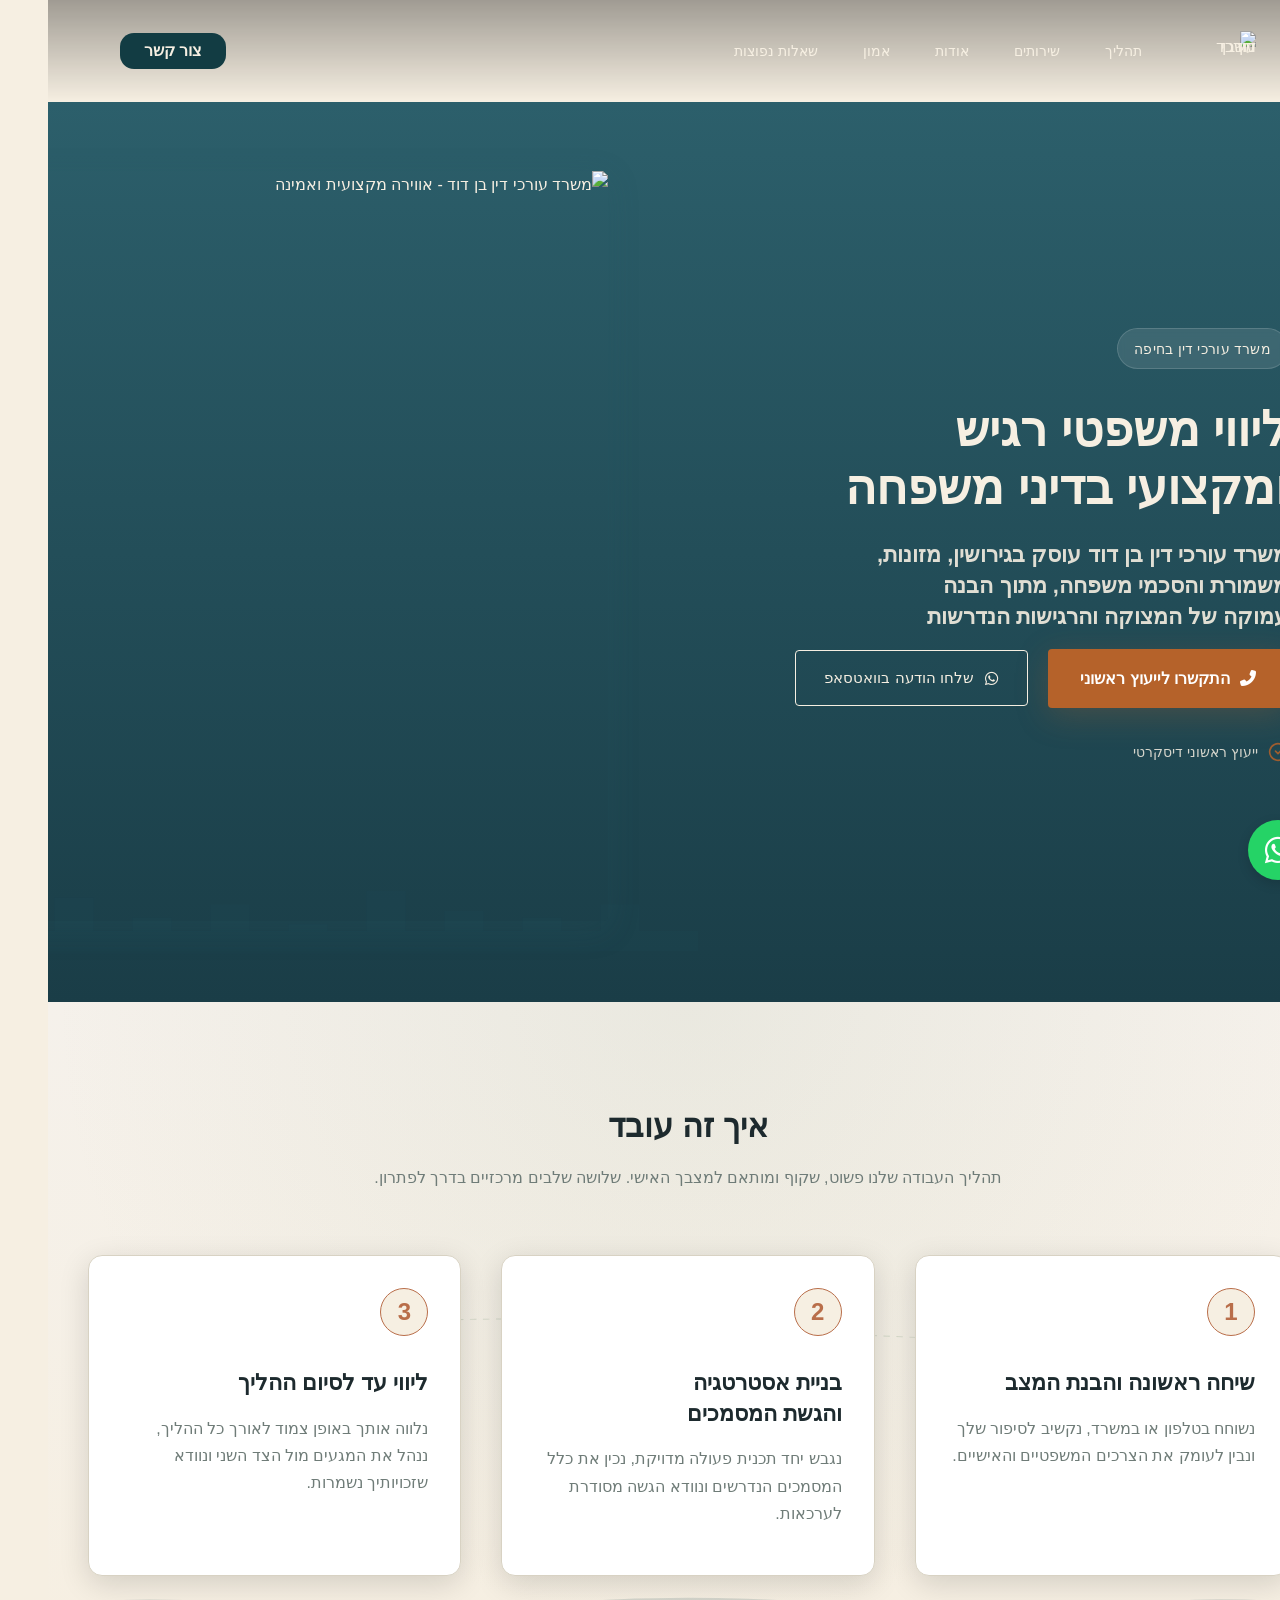
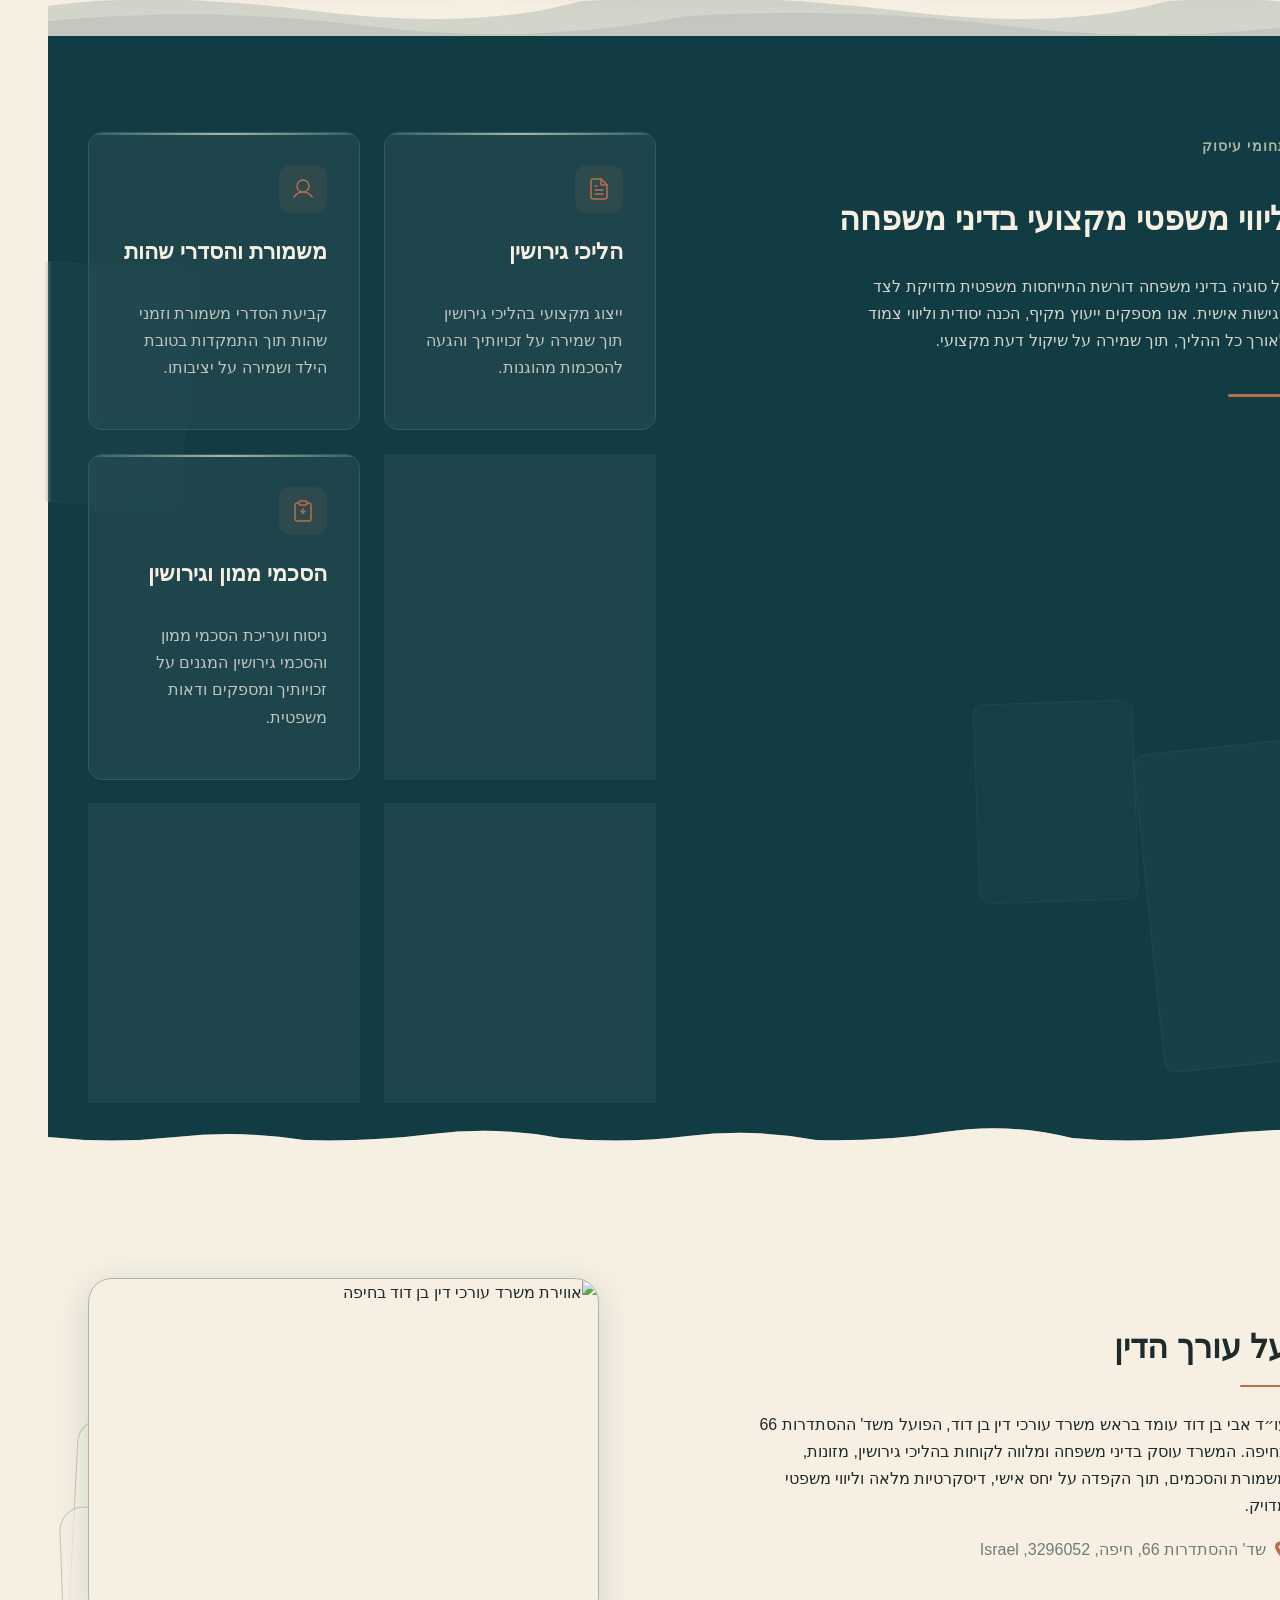
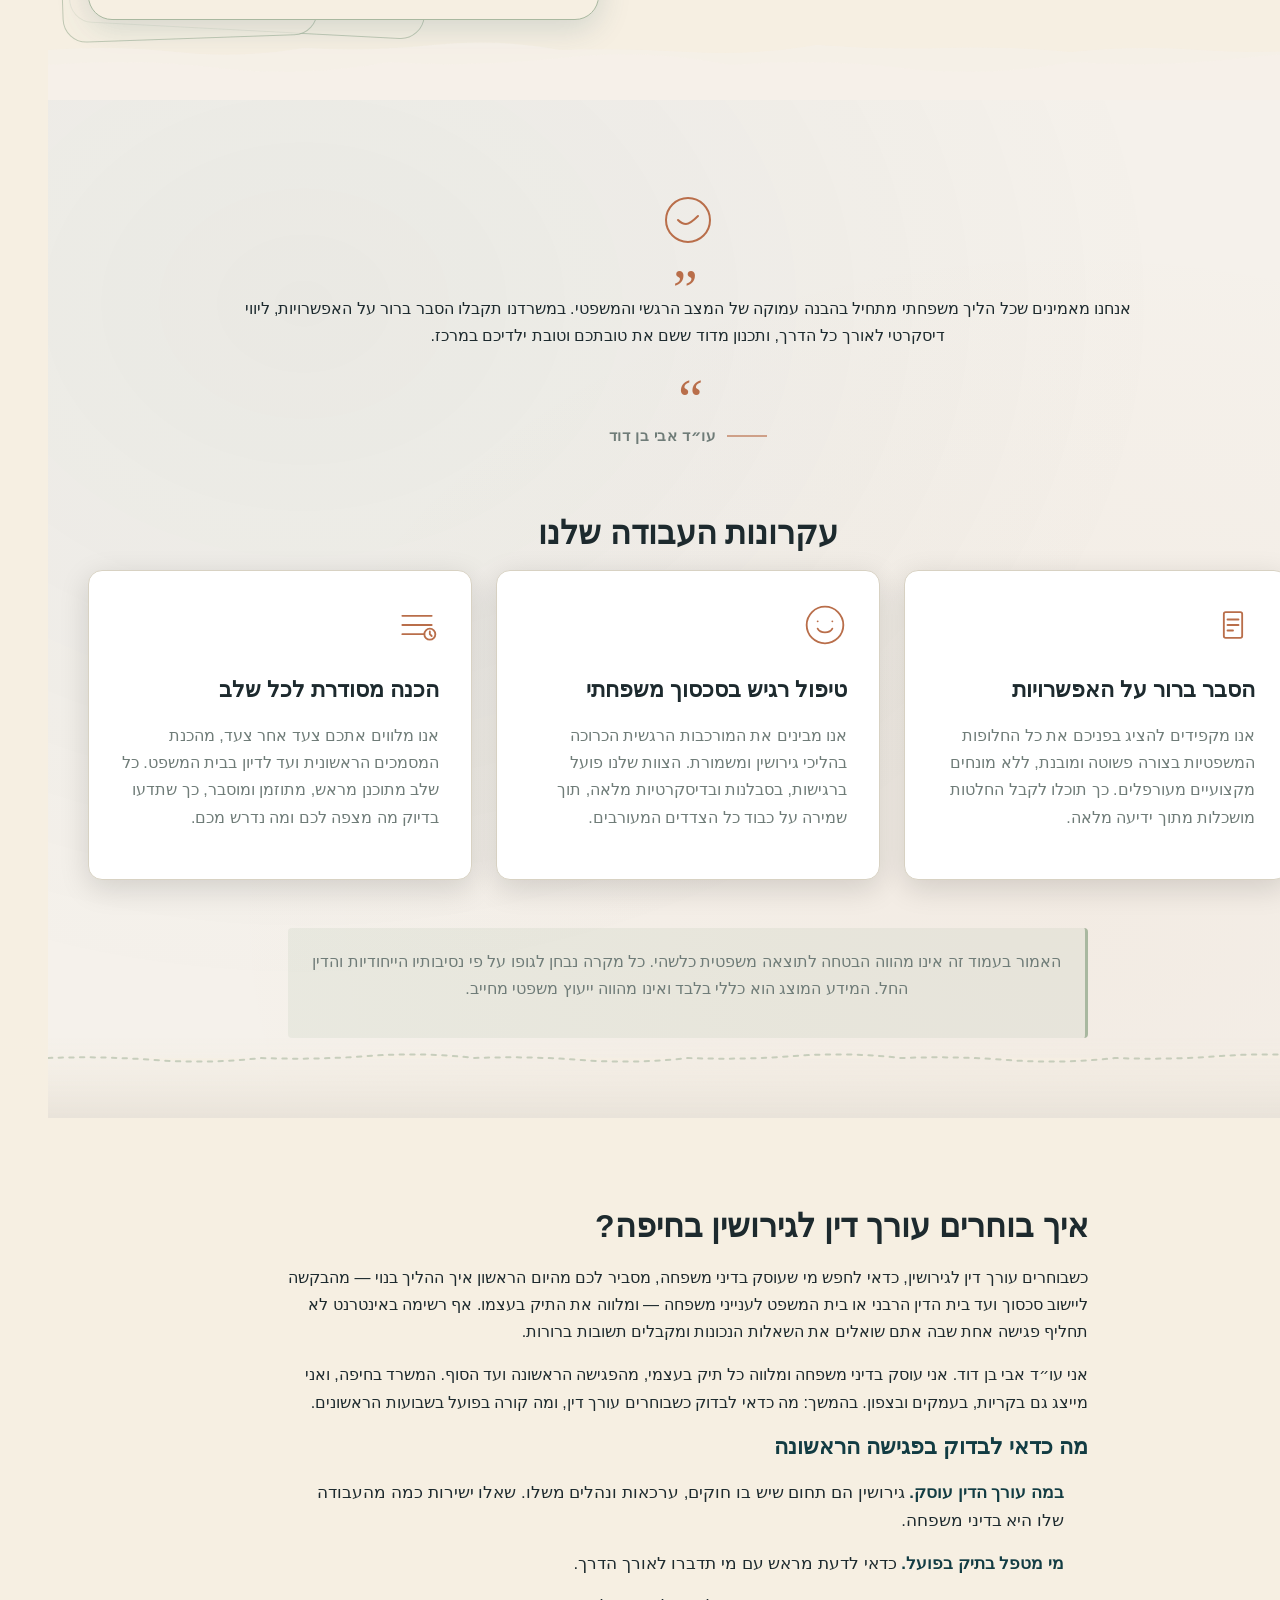
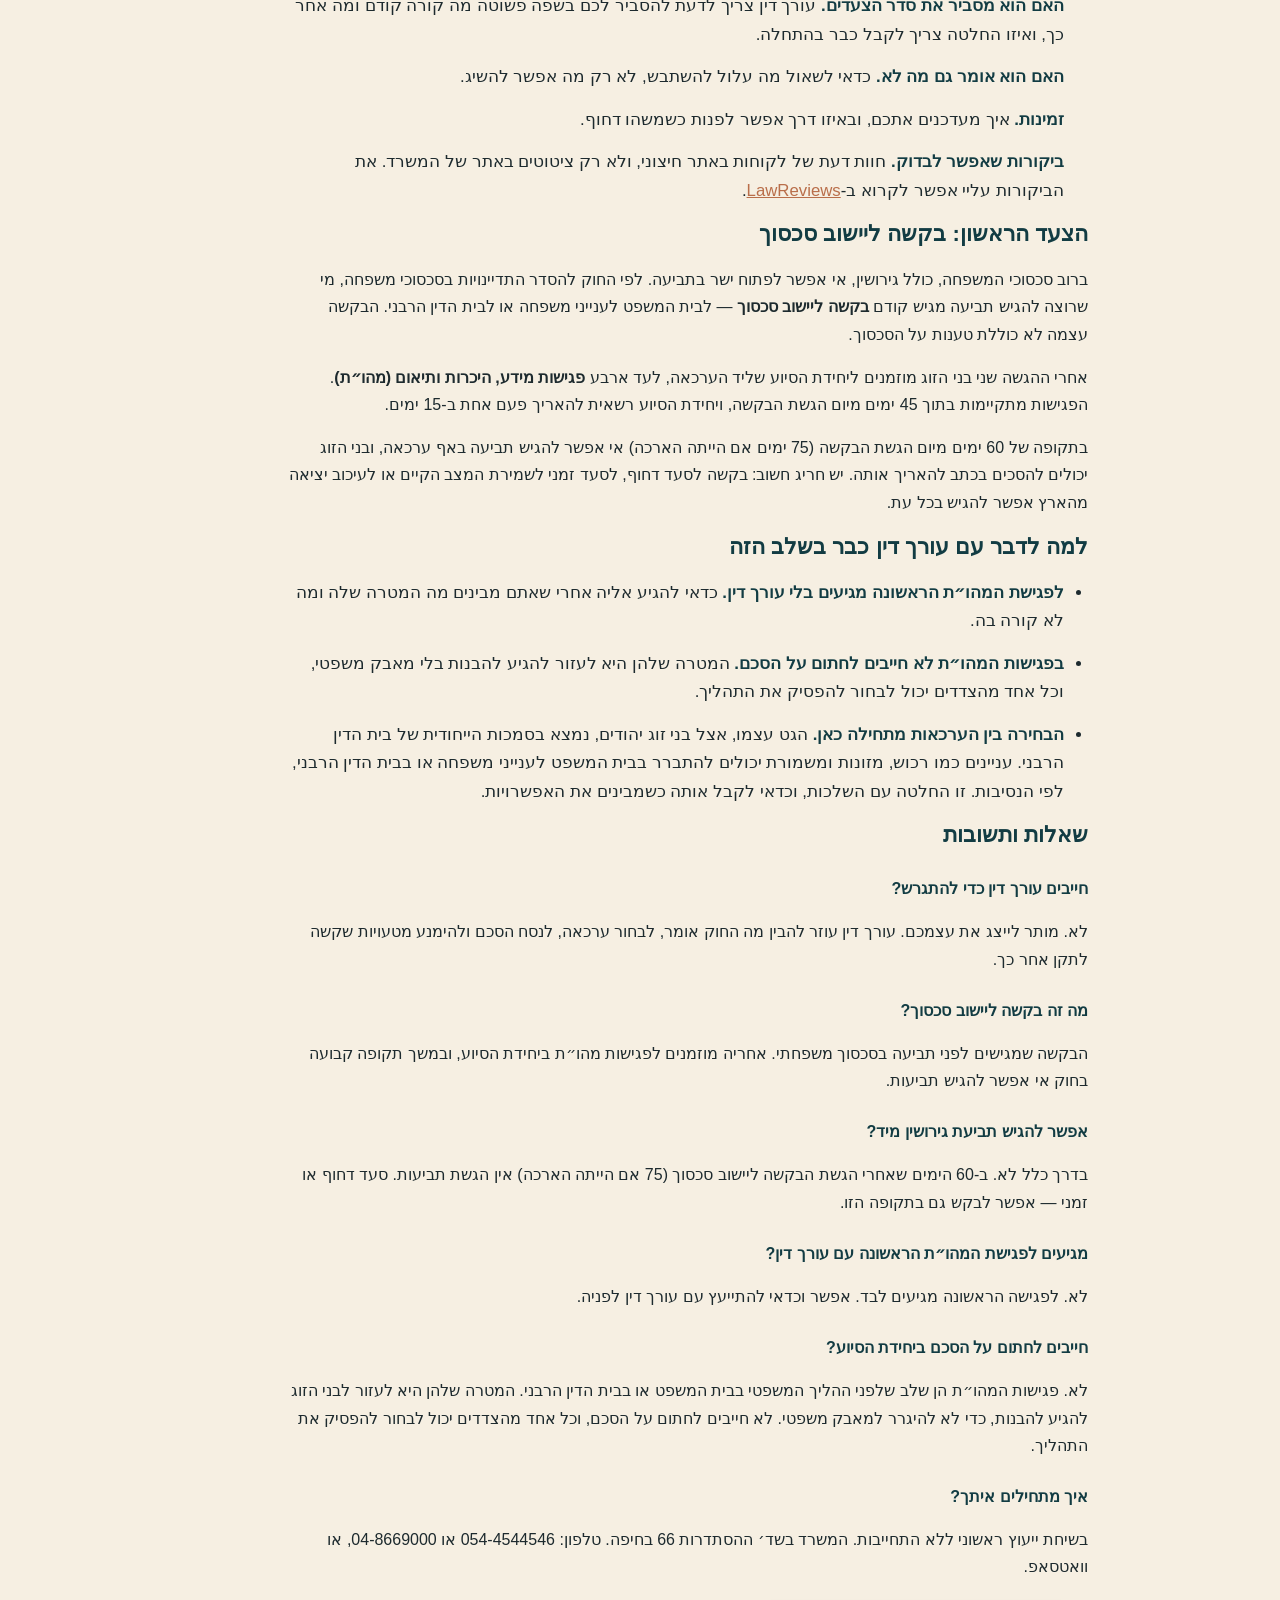
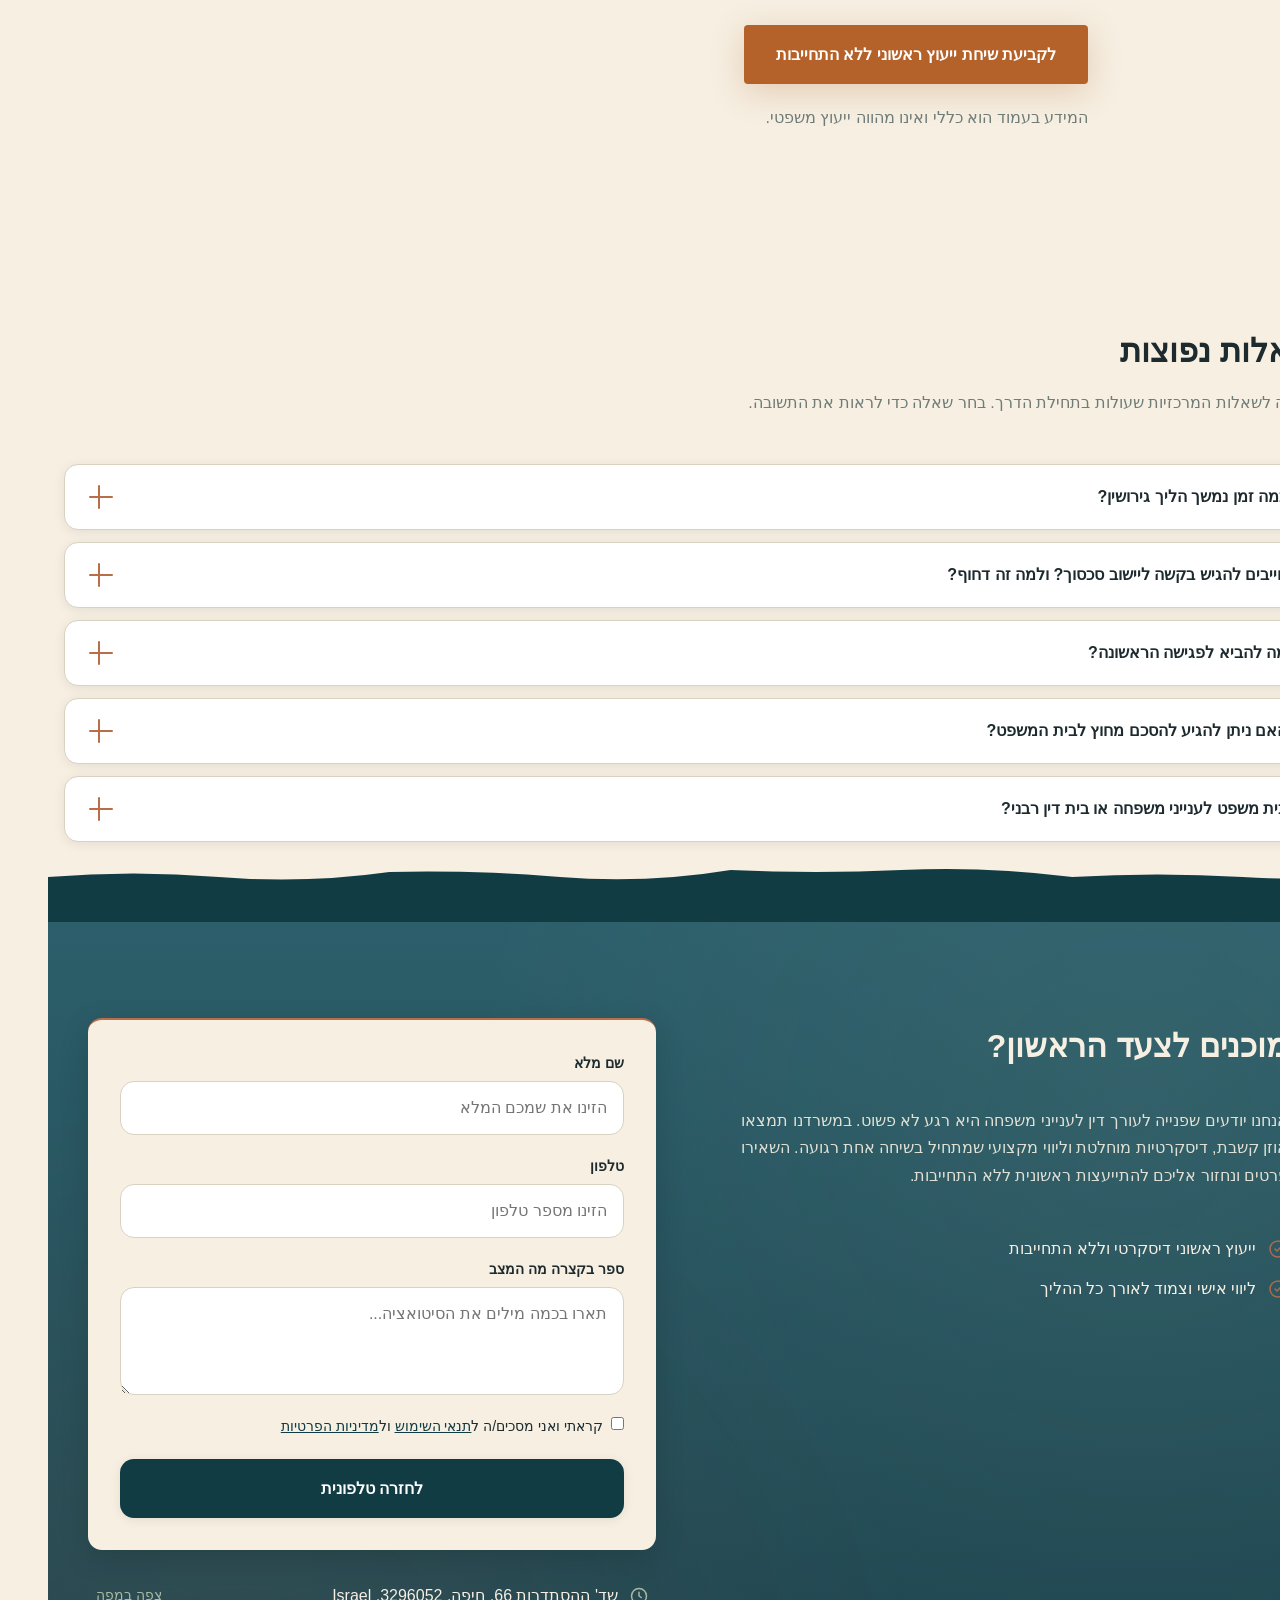
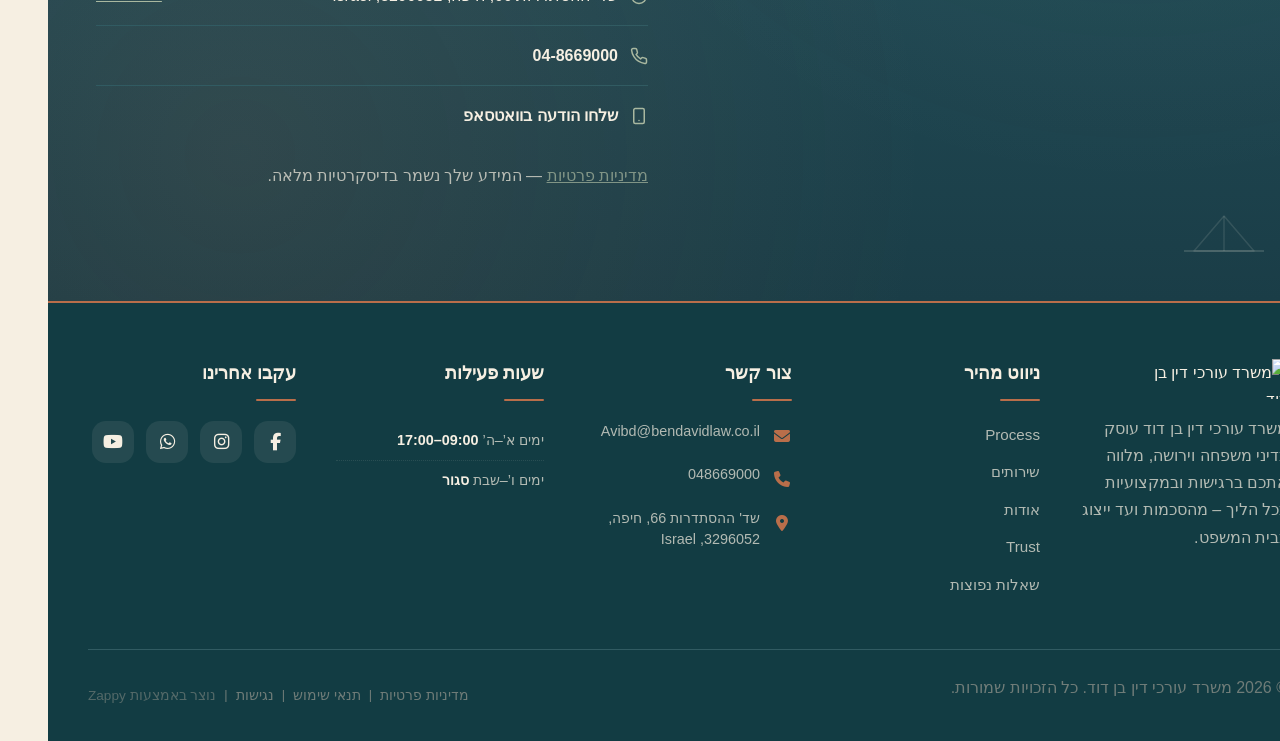
==== commit 8b63cb3a: "Background sync: Progressive GitHub Sync" ====
--- a/public/index.html
+++ b/public/index.html
@@ -2063,7 +2063,7 @@
     <h3 class="index-divorce-lawyer-section__subheading">למה לדבר עם עורך דין כבר בשלב הזה</h3>
     <ul class="index-divorce-lawyer-section__ul">
       <li><strong>לפגישת המהו״ת הראשונה מגיעים בלי עורך דין.</strong> כדאי להגיע אליה אחרי שאתם מבינים מה המטרה שלה ומה לא קורה בה.</li>
-      <li><strong>בפגישות המהו״ת לא חותמים על הסכם</strong> ולא מקבלים התחייבות משפטית לפני שניתנה לכם הזדמנות להתייעץ עם עורך דין.</li>
+      <li><strong>בפגישות המהו״ת לא חייבים לחתום על הסכם.</strong> המטרה שלהן היא לעזור להגיע להבנות בלי מאבק משפטי, וכל אחד מהצדדים יכול לבחור להפסיק את התהליך.</li>
       <li><strong>הבחירה בין הערכאות מתחילה כאן.</strong> הגט עצמו, אצל בני זוג יהודים, נמצא בסמכות הייחודית של בית הדין הרבני. עניינים כמו רכוש, מזונות ומשמורת יכולים להתברר בבית המשפט לענייני משפחה או בבית הדין הרבני, לפי הנסיבות. זו החלטה עם השלכות, וכדאי לקבל אותה כשמבינים את האפשרויות.</li>
     </ul>
     <h3 class="index-divorce-lawyer-section__subheading">שאלות ותשובות</h3>
@@ -2076,7 +2076,7 @@
     <p class="index-divorce-lawyer-section__qa-question"><strong>מגיעים לפגישת המהו״ת הראשונה עם עורך דין?</strong></p>
     <p class="index-divorce-lawyer-section__text">לא. לפגישה הראשונה מגיעים לבד. אפשר וכדאי להתייעץ עם עורך דין לפניה.</p>
     <p class="index-divorce-lawyer-section__qa-question"><strong>חייבים לחתום על הסכם ביחידת הסיוע?</strong></p>
-    <p class="index-divorce-lawyer-section__text">לא. לפי התקנות, לא חותמים על הסכם בפגישות המהו״ת לפני שניתנה לכם הזדמנות להתייעץ עם עורך דין או עם אדם אחר.</p>
+    <p class="index-divorce-lawyer-section__text">לא. פגישות המהו״ת הן שלב שלפני ההליך המשפטי בבית המשפט או בבית הדין הרבני. המטרה שלהן היא לעזור לבני הזוג להגיע להבנות, כדי לא להיגרר למאבק משפטי. לא חייבים לחתום על הסכם, וכל אחד מהצדדים יכול לבחור להפסיק את התהליך.</p>
     <p class="index-divorce-lawyer-section__qa-question"><strong>איך מתחילים איתך?</strong></p>
     <p class="index-divorce-lawyer-section__text">בשיחת ייעוץ ראשוני ללא התחייבות. המשרד בשד׳ ההסתדרות 66 בחיפה. טלפון: 054-4544546 או 04-8669000, או וואטסאפ.</p>
     <a href="#contact" class="index-divorce-lawyer-section__cta-btn">לקביעת שיחת ייעוץ ראשוני ללא התחייבות</a>
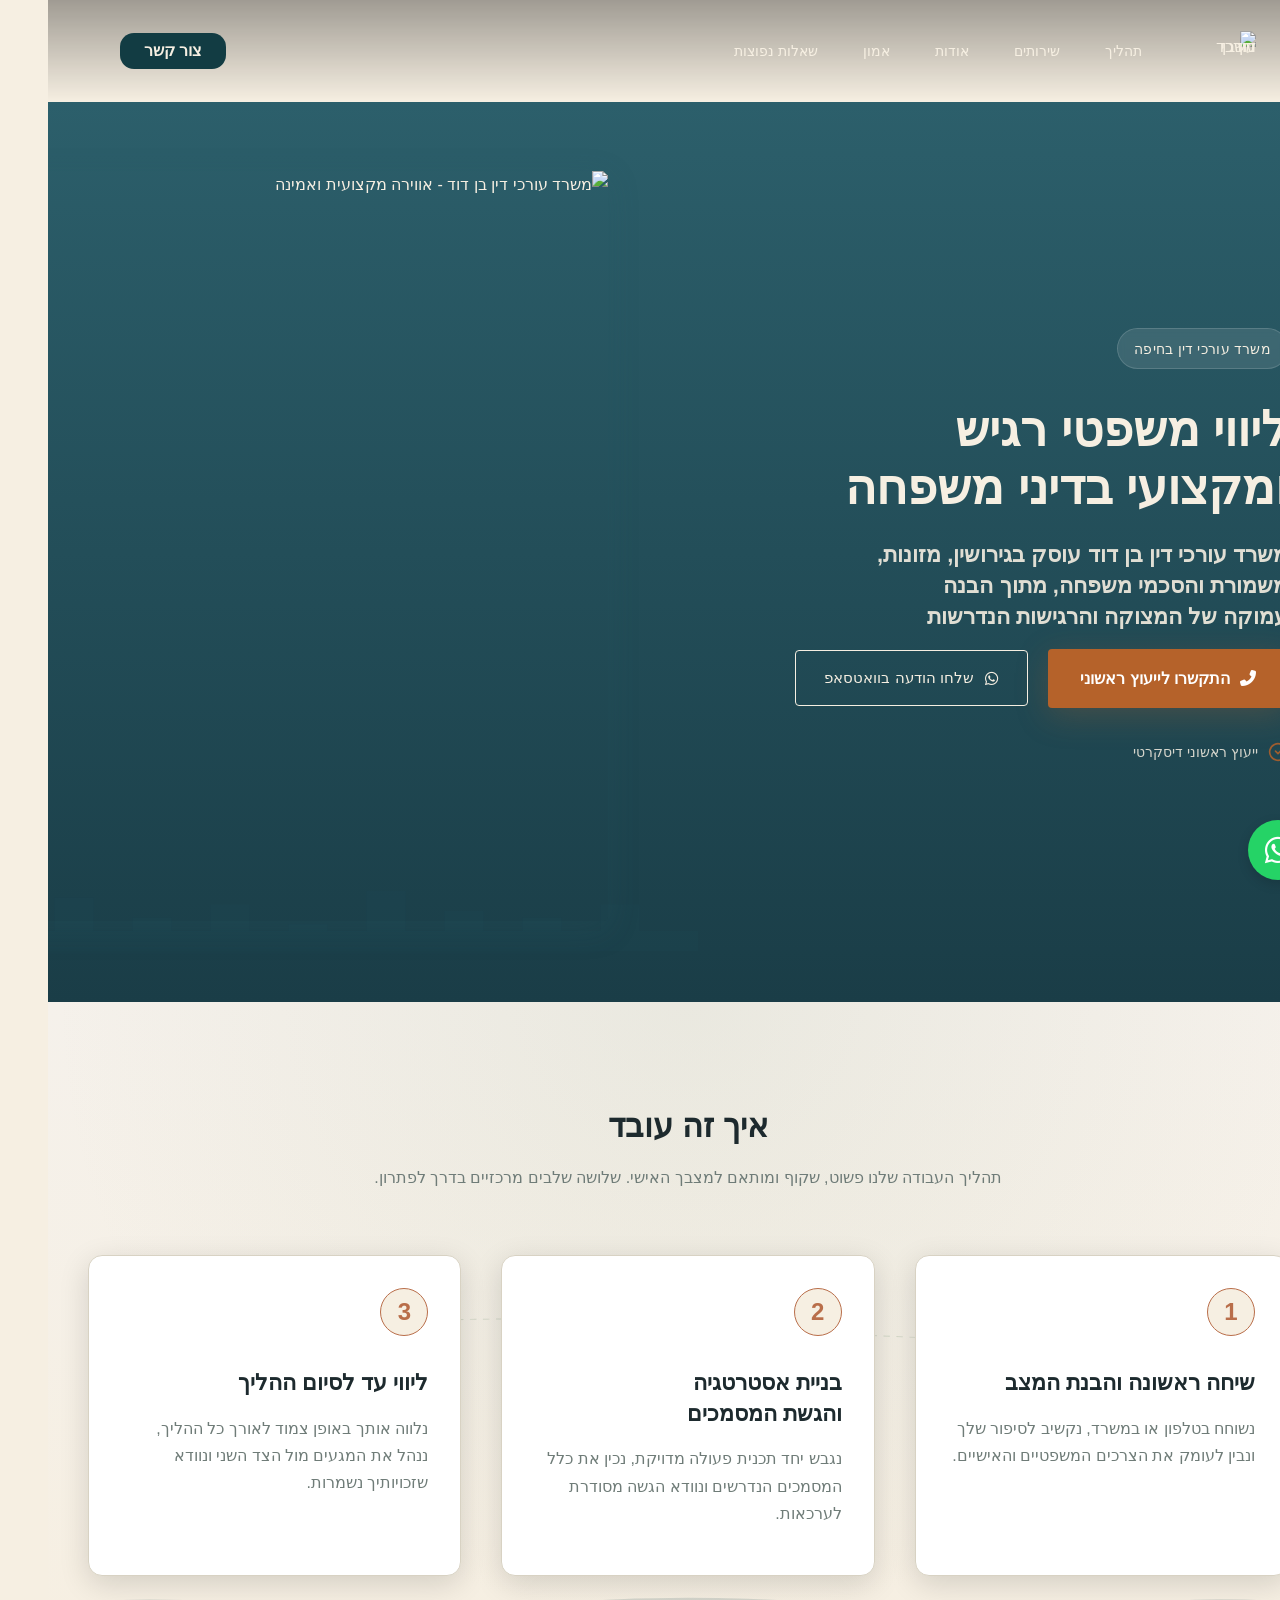
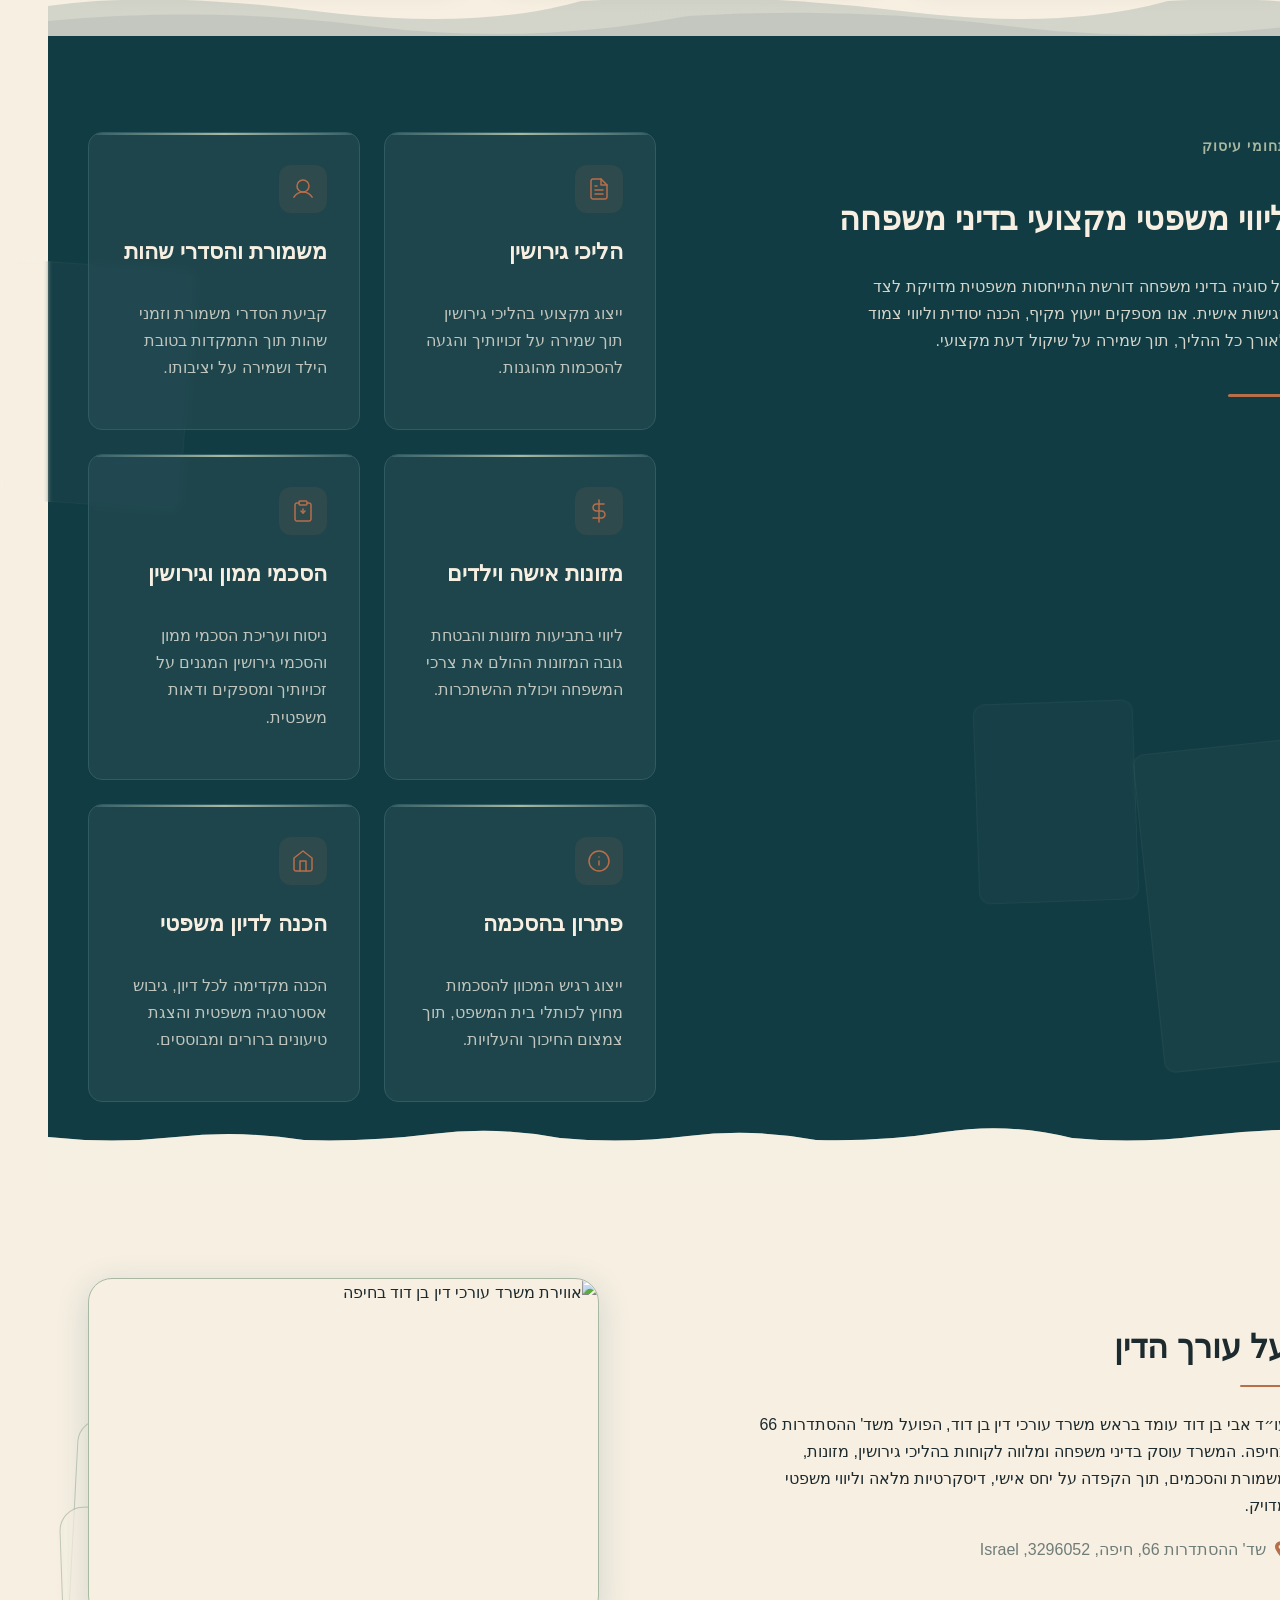
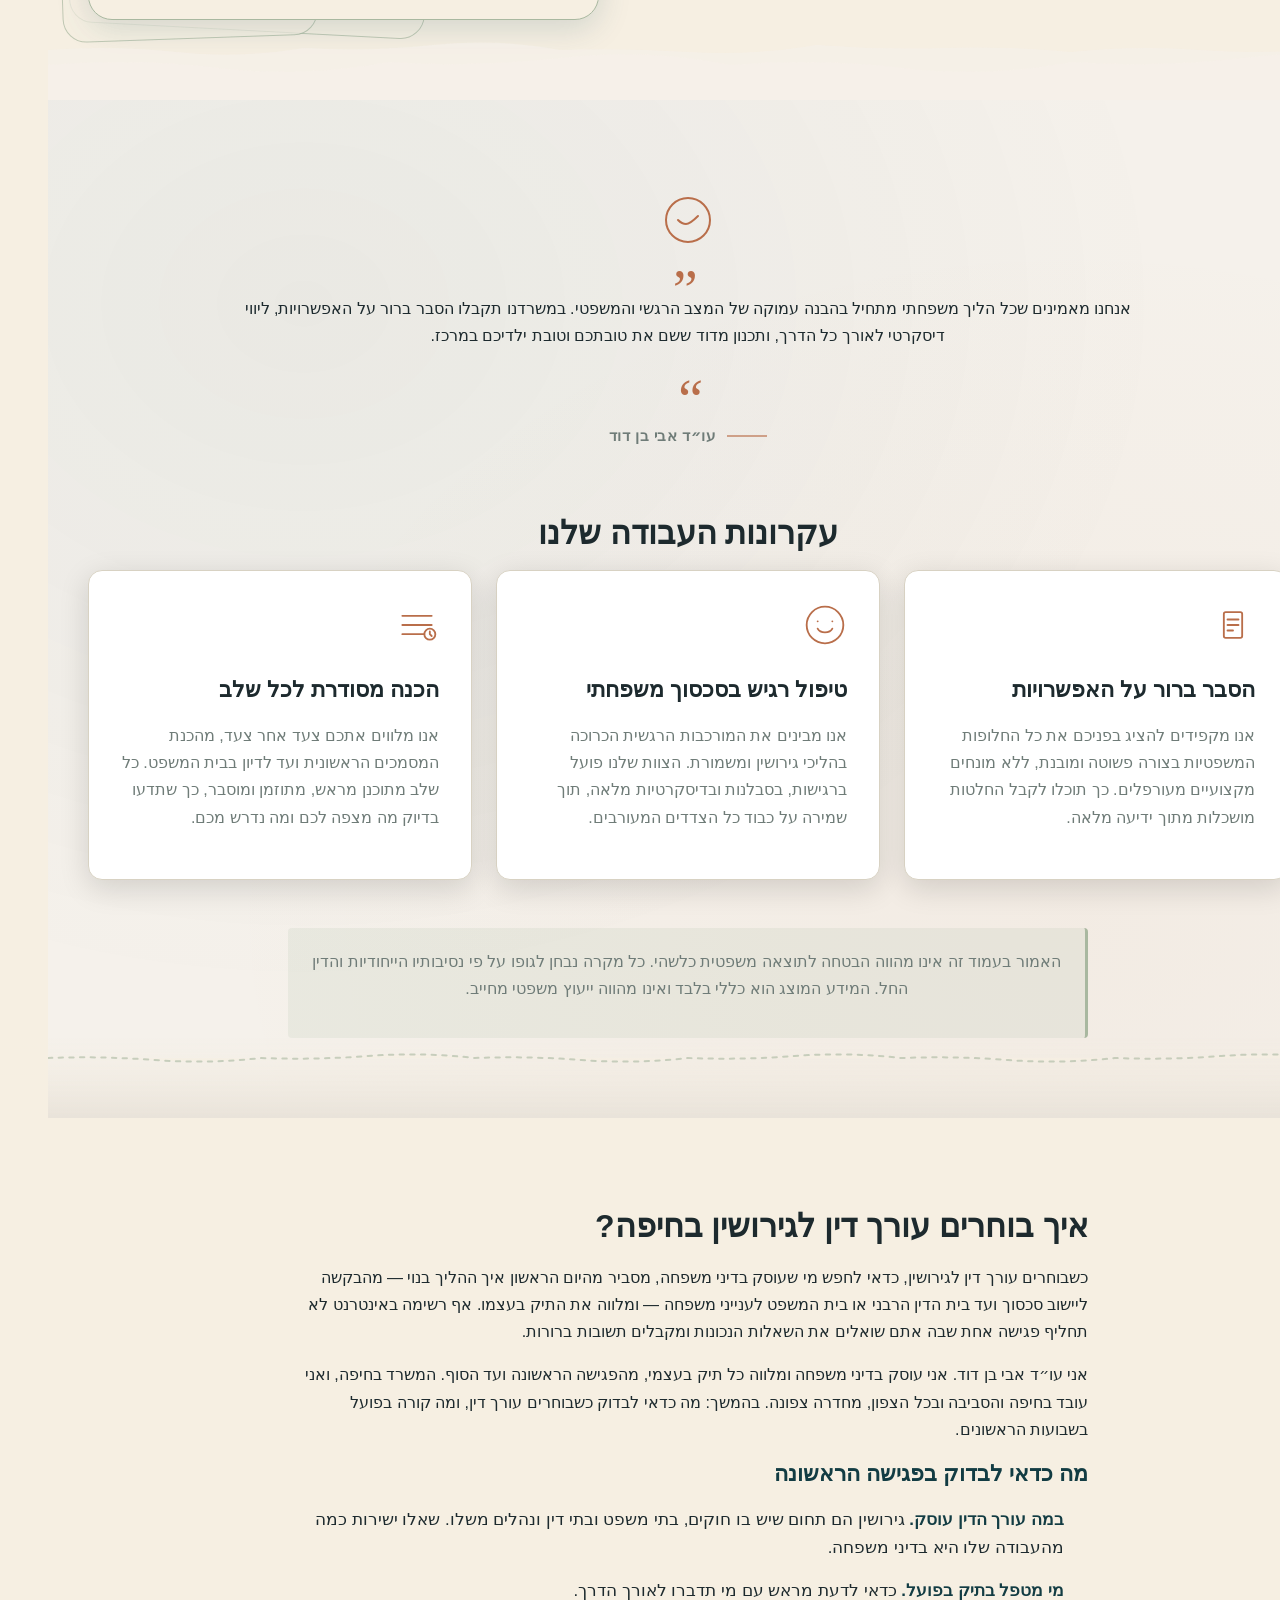
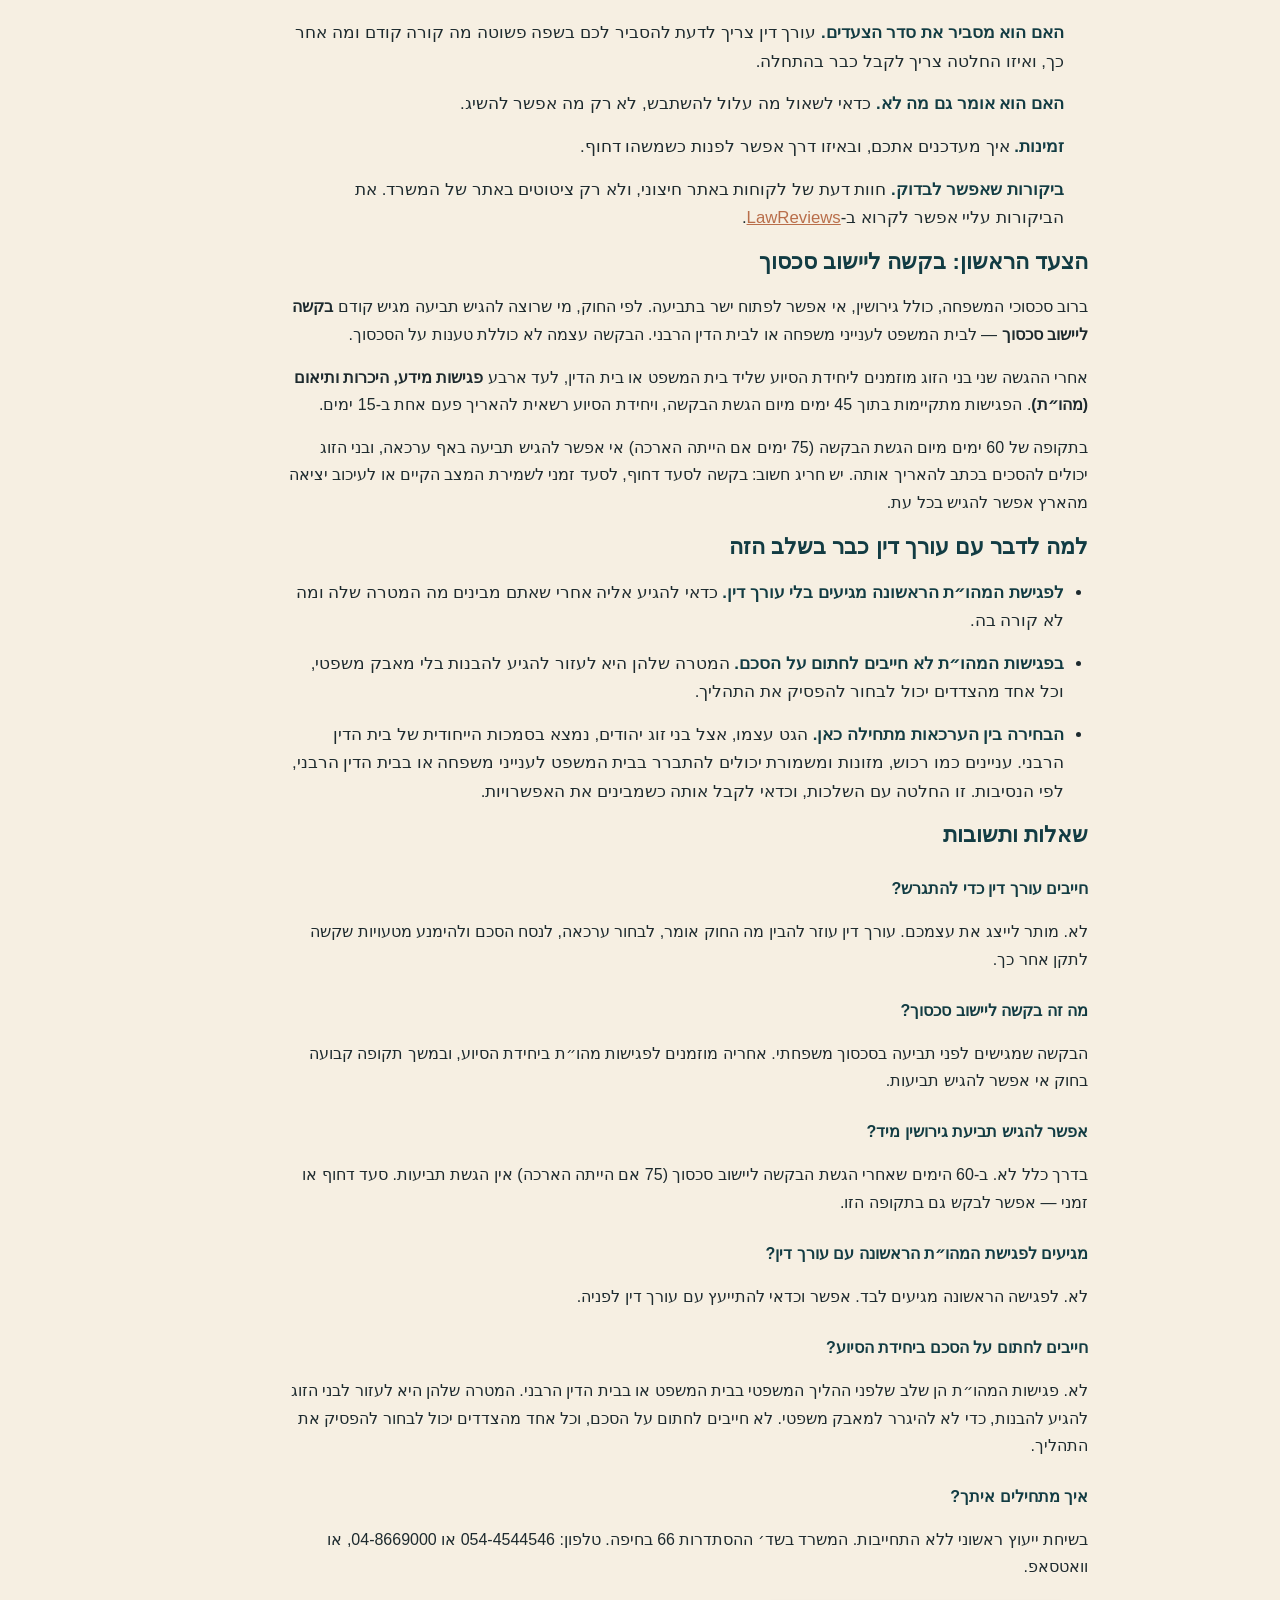
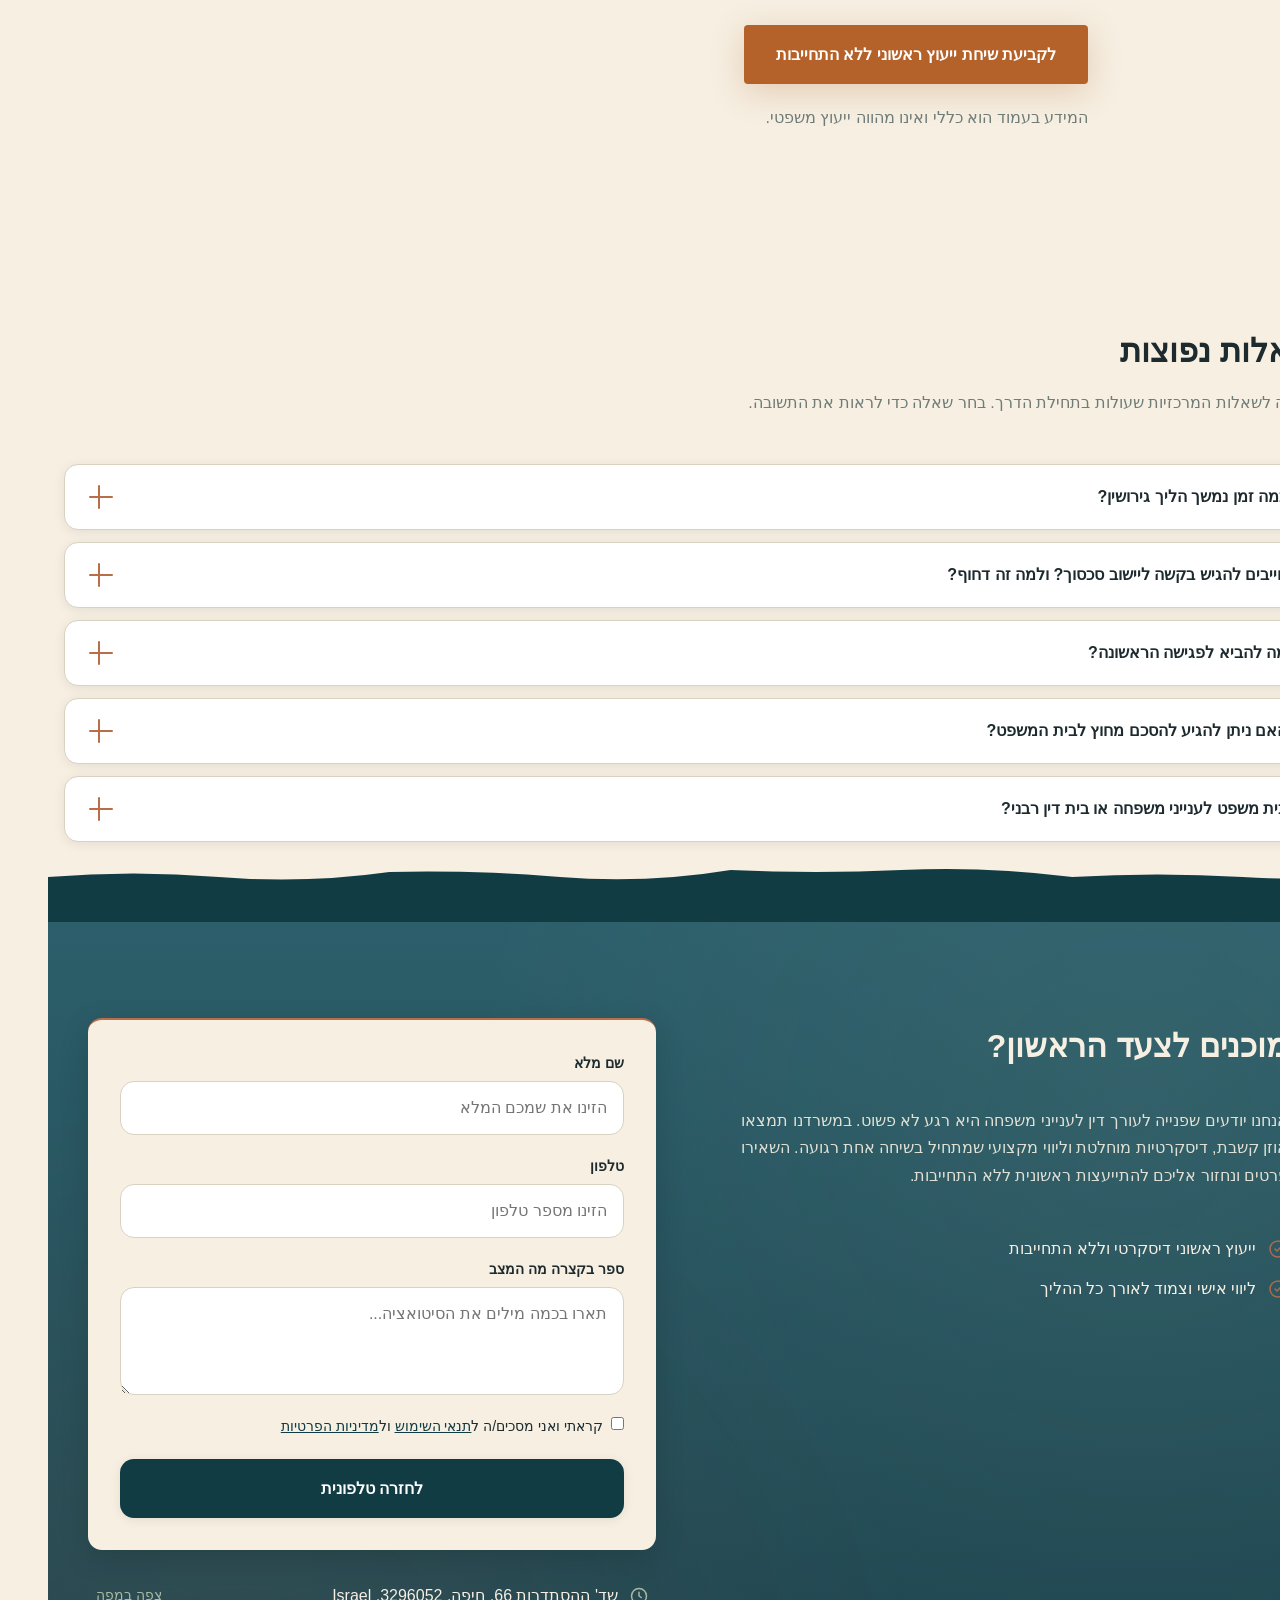
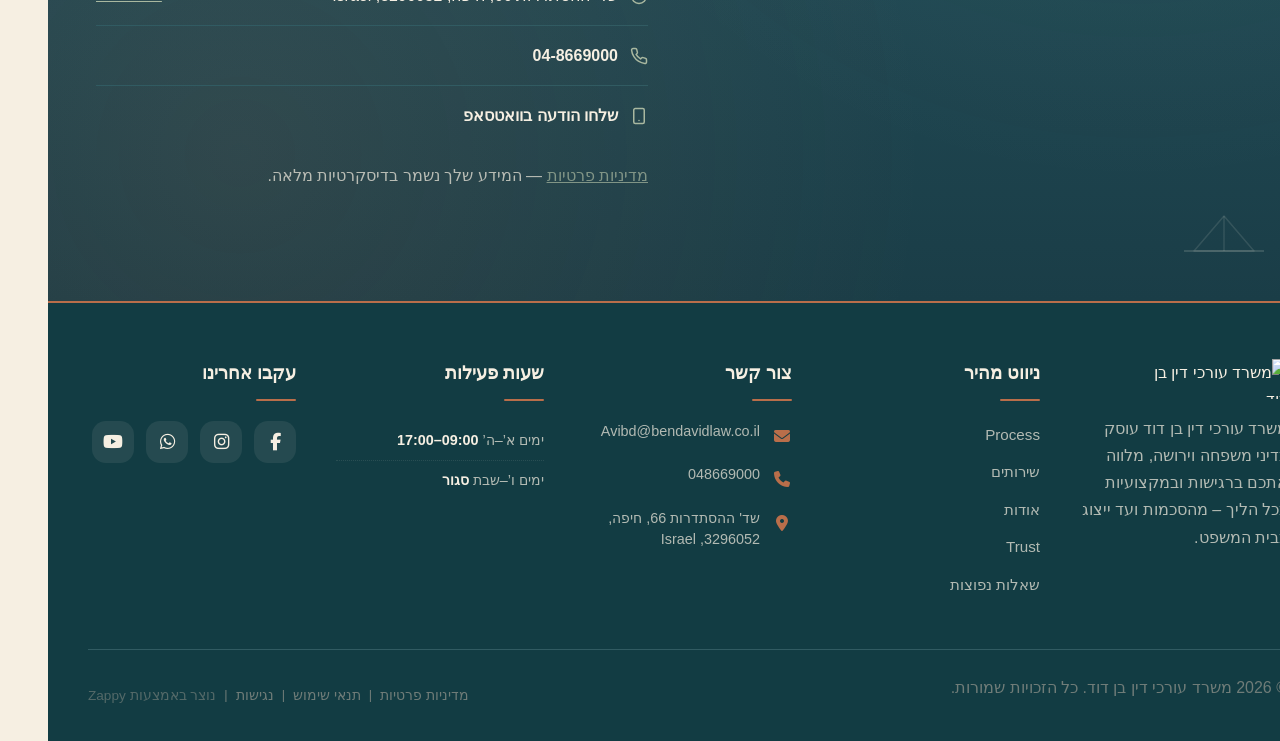
==== commit 2ef027b5: "Background sync: Progressive GitHub Sync" ====
--- a/public/index.html
+++ b/public/index.html
@@ -2045,11 +2045,11 @@
 <section id="divorce-lawyer-haifa" class="index-divorce-lawyer-section" data-layout-spec="בית-עורך-דין-גירושין">
   <div class="index-divorce-lawyer-section__container">
     <h2 class="index-divorce-lawyer-section__title">איך בוחרים עורך דין לגירושין בחיפה?</h2>
-    <p class="index-divorce-lawyer-section__text">כשבוחרים עורך דין לגירושין, כדאי לחפש מי שעוסק בדיני משפחה, מסביר לכם מהיום הראשון איך ההליך בנוי — מהבקשה ליישוב סכסוך ועד בית הדין הרבני או בית המשפט לענייני משפחה — ומלווה את התיק בעצמו. אף רשימה באינטרנט לא תחליף פגישה אחת שבה אתם שואלים את השאלות הנכונות ומקבלים תשובות ברורות.</p>
-    <p class="index-divorce-lawyer-section__text">אני עו״ד אבי בן דוד. אני עוסק בדיני משפחה ומלווה כל תיק בעצמי, מהפגישה הראשונה ועד הסוף. המשרד בחיפה, ואני מייצג גם בקריות, בעמקים ובצפון. בהמשך: מה כדאי לבדוק כשבוחרים עורך דין, ומה קורה בפועל בשבועות הראשונים.</p>
+    <p class="index-divorce-lawyer-section__text">כשבוחרים עורך דין לגירושין, כדאי לחפש מי שעוסק בדיני משפחה, מסביר מהיום הראשון איך ההליך בנוי — מהבקשה ליישוב סכסוך ועד בית הדין הרבני או בית המשפט לענייני משפחה — ומלווה את התיק בעצמו. אף רשימה באינטרנט לא תחליף פגישה אחת שבה אתם שואלים את השאלות הנכונות ומקבלים תשובות ברורות.</p>
+    <p class="index-divorce-lawyer-section__text">אני עו״ד אבי בן דוד. אני עוסק בדיני משפחה ומלווה כל תיק בעצמי, מהפגישה הראשונה ועד הסוף. המשרד בחיפה, ואני עובד בחיפה והסביבה ובכל הצפון, מחדרה צפונה. בהמשך: מה כדאי לבדוק כשבוחרים עורך דין, ומה קורה בפועל בשבועות הראשונים.</p>
     <h3 class="index-divorce-lawyer-section__subheading">מה כדאי לבדוק בפגישה הראשונה</h3>
     <ol class="index-divorce-lawyer-section__list">
-      <li><strong>במה עורך הדין עוסק.</strong> גירושין הם תחום שיש בו חוקים, ערכאות ונהלים משלו. שאלו ישירות כמה מהעבודה שלו היא בדיני משפחה.</li>
+      <li><strong>במה עורך הדין עוסק.</strong> גירושין הם תחום שיש בו חוקים, בתי משפט ובתי דין ונהלים משלו. שאלו ישירות כמה מהעבודה שלו היא בדיני משפחה.</li>
       <li><strong>מי מטפל בתיק בפועל.</strong> כדאי לדעת מראש עם מי תדברו לאורך הדרך.</li>
       <li><strong>האם הוא מסביר את סדר הצעדים.</strong> עורך דין צריך לדעת להסביר לכם בשפה פשוטה מה קורה קודם ומה אחר כך, ואיזו החלטה צריך לקבל כבר בהתחלה.</li>
       <li><strong>האם הוא אומר גם מה לא.</strong> כדאי לשאול מה עלול להשתבש, לא רק מה אפשר להשיג.</li>
@@ -2057,8 +2057,8 @@
       <li><strong>ביקורות שאפשר לבדוק.</strong> חוות דעת של לקוחות באתר חיצוני, ולא רק ציטוטים באתר של המשרד. את הביקורות עליי אפשר לקרוא ב-<a href="https://lawreviews.co.il/provider/ben-david-avi" target="_blank" rel="noopener">LawReviews</a>.</li>
     </ol>
     <h3 class="index-divorce-lawyer-section__subheading">הצעד הראשון: בקשה ליישוב סכסוך</h3>
-    <p class="index-divorce-lawyer-section__text">ברוב סכסוכי המשפחה, כולל גירושין, אי אפשר לפתוח ישר בתביעה. לפי החוק להסדר התדיינויות בסכסוכי משפחה, מי שרוצה להגיש תביעה מגיש קודם <strong>בקשה ליישוב סכסוך</strong> — לבית המשפט לענייני משפחה או לבית הדין הרבני. הבקשה עצמה לא כוללת טענות על הסכסוך.</p>
-    <p class="index-divorce-lawyer-section__text">אחרי ההגשה שני בני הזוג מוזמנים ליחידת הסיוע שליד הערכאה, לעד ארבע <strong>פגישות מידע, היכרות ותיאום (מהו״ת)</strong>. הפגישות מתקיימות בתוך 45 ימים מיום הגשת הבקשה, ויחידת הסיוע רשאית להאריך פעם אחת ב-15 ימים.</p>
+    <p class="index-divorce-lawyer-section__text">ברוב סכסוכי המשפחה, כולל גירושין, אי אפשר לפתוח ישר בתביעה. לפי החוק, מי שרוצה להגיש תביעה מגיש קודם <strong>בקשה ליישוב סכסוך</strong> — לבית המשפט לענייני משפחה או לבית הדין הרבני. הבקשה עצמה לא כוללת טענות על הסכסוך.</p>
+    <p class="index-divorce-lawyer-section__text">אחרי ההגשה שני בני הזוג מוזמנים ליחידת הסיוע שליד בית המשפט או בית הדין, לעד ארבע <strong>פגישות מידע, היכרות ותיאום (מהו״ת)</strong>. הפגישות מתקיימות בתוך 45 ימים מיום הגשת הבקשה, ויחידת הסיוע רשאית להאריך פעם אחת ב-15 ימים.</p>
     <p class="index-divorce-lawyer-section__text">בתקופה של 60 ימים מיום הגשת הבקשה (75 ימים אם הייתה הארכה) אי אפשר להגיש תביעה באף ערכאה, ובני הזוג יכולים להסכים בכתב להאריך אותה. יש חריג חשוב: בקשה לסעד דחוף, לסעד זמני לשמירת המצב הקיים או לעיכוב יציאה מהארץ אפשר להגיש בכל עת.</p>
     <h3 class="index-divorce-lawyer-section__subheading">למה לדבר עם עורך דין כבר בשלב הזה</h3>
     <ul class="index-divorce-lawyer-section__ul">
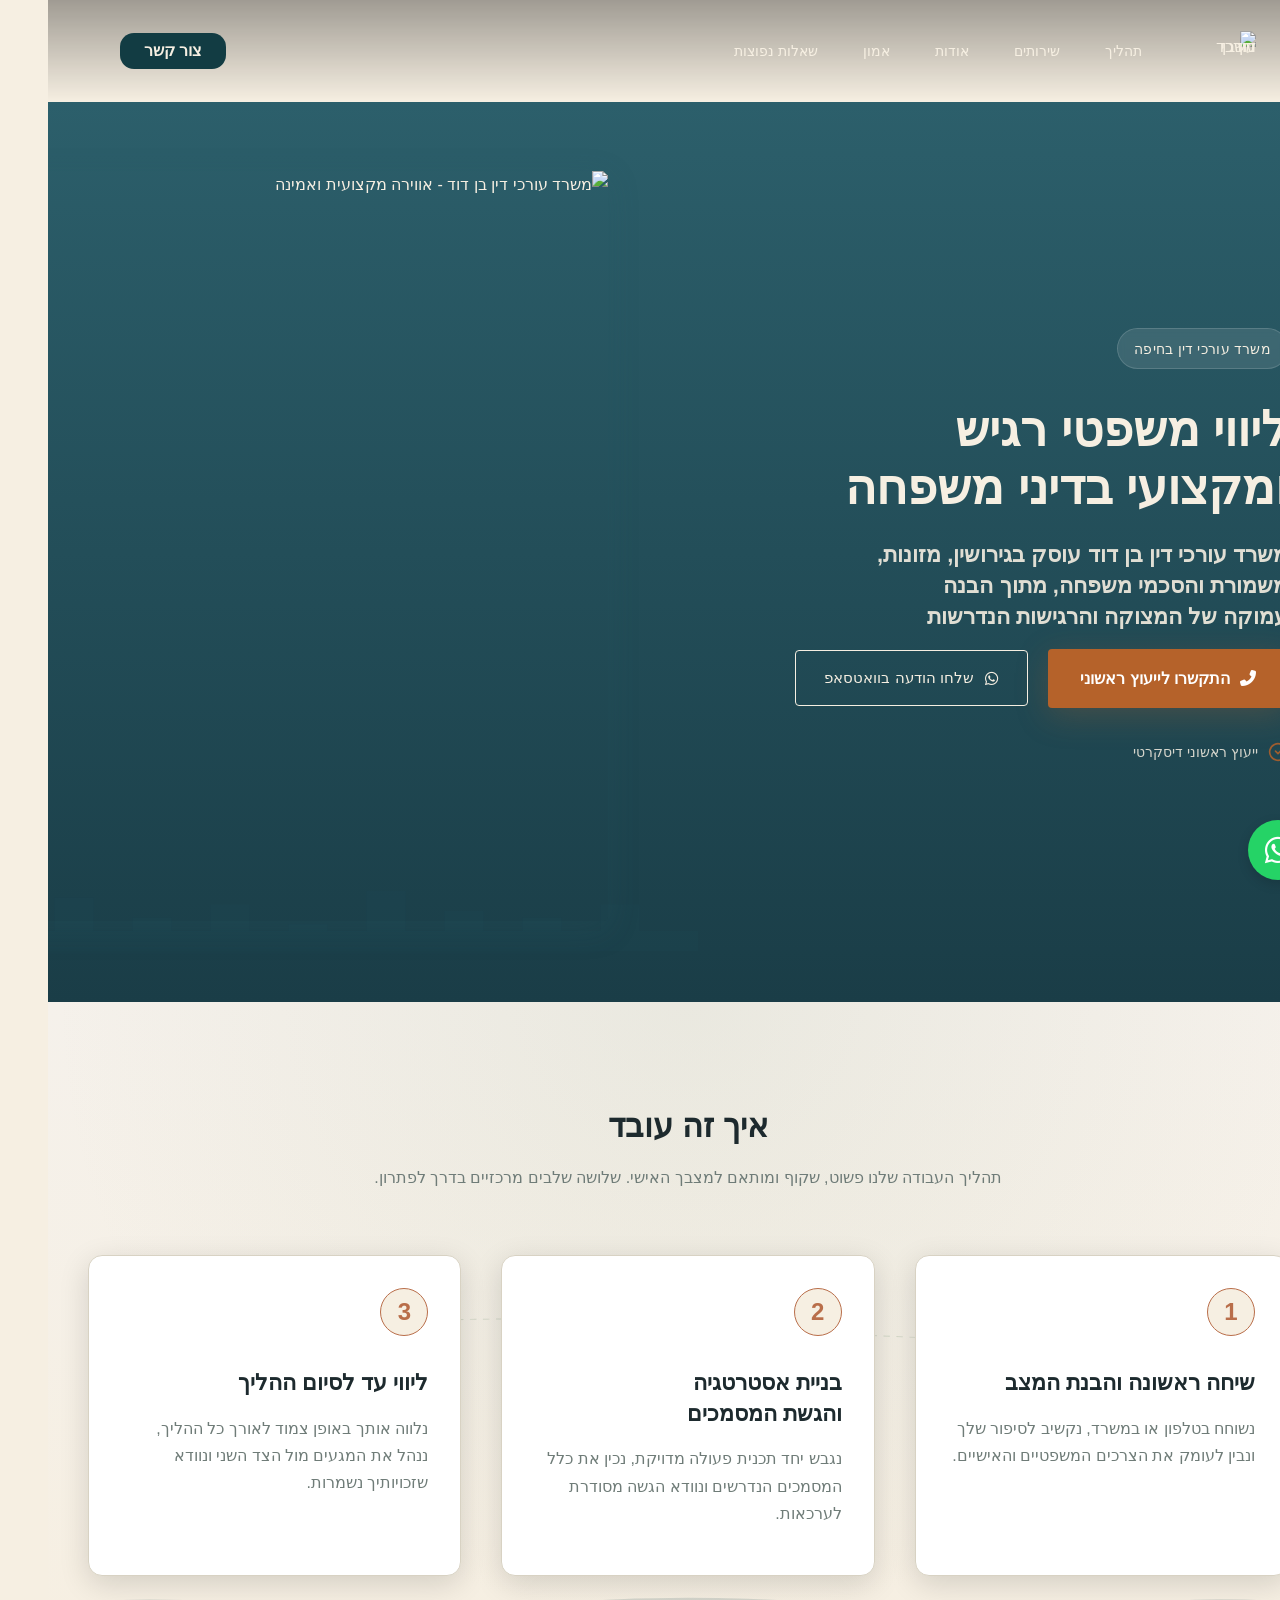
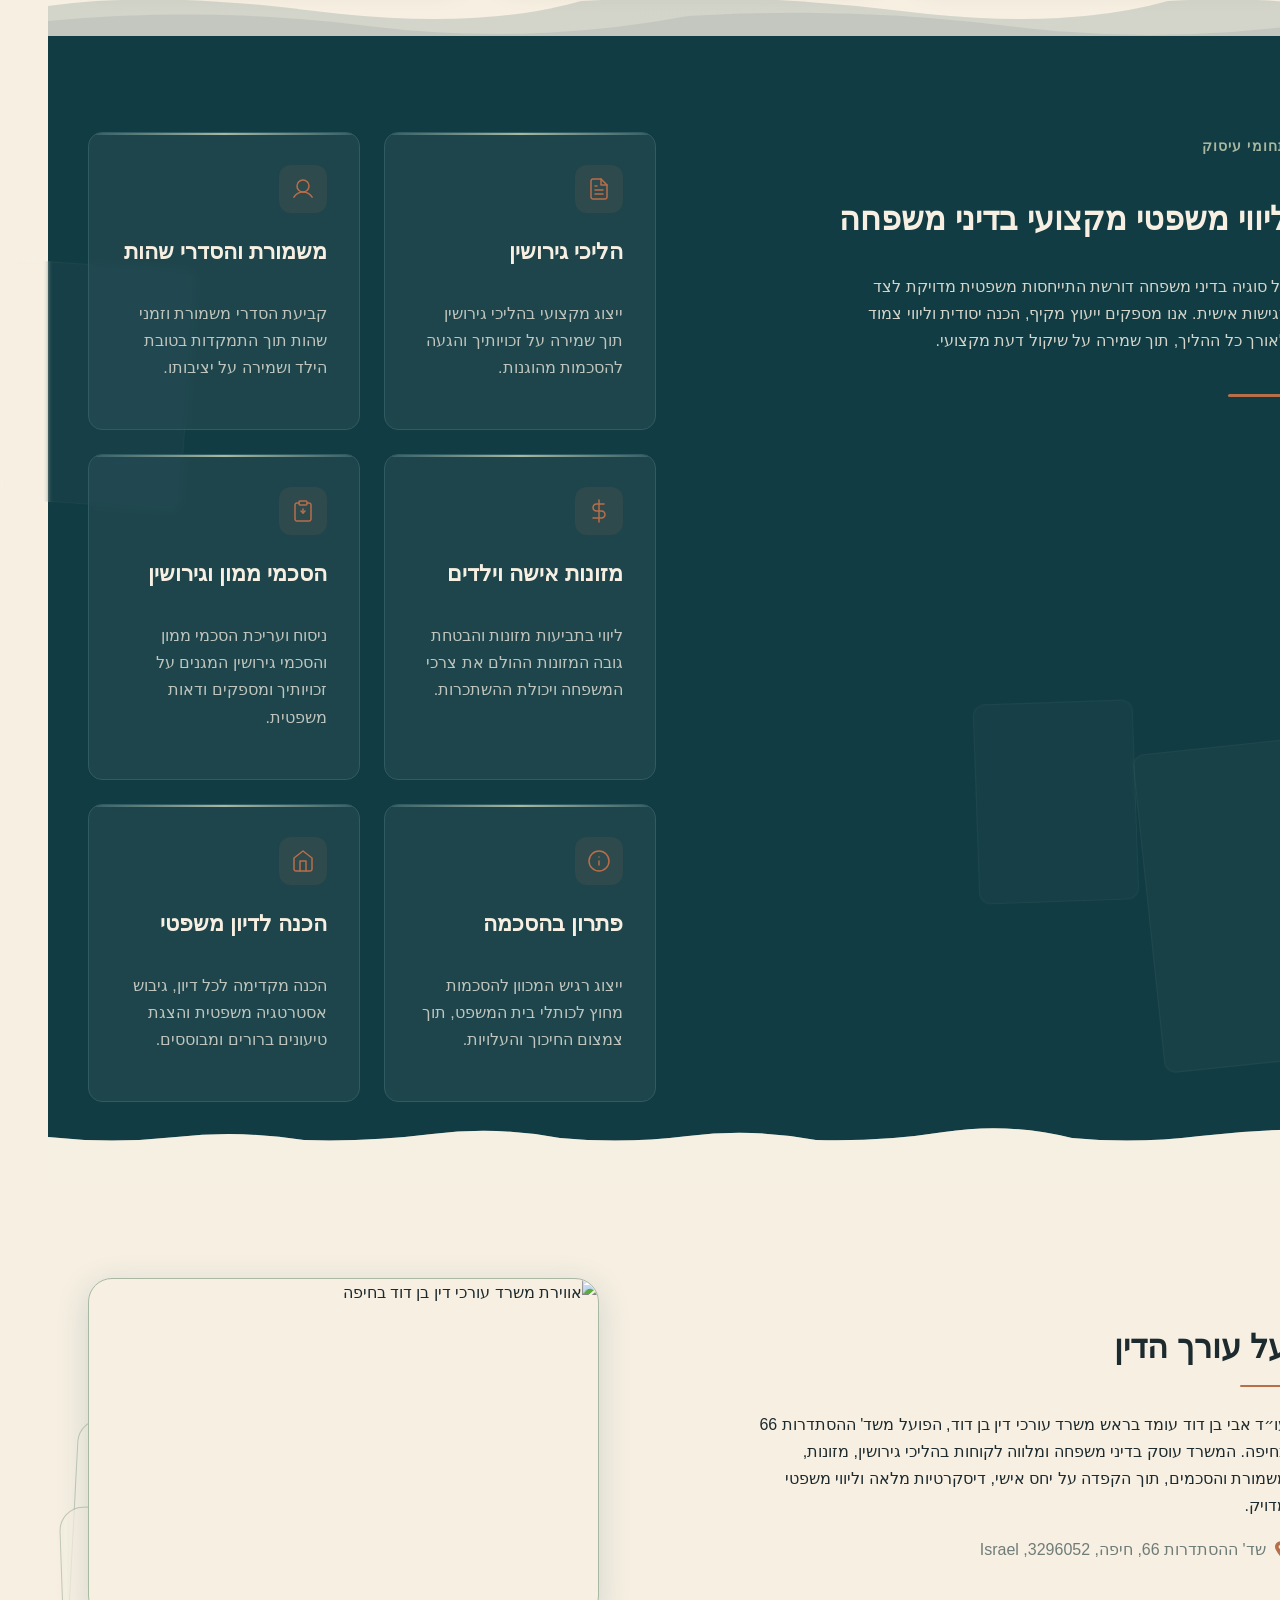
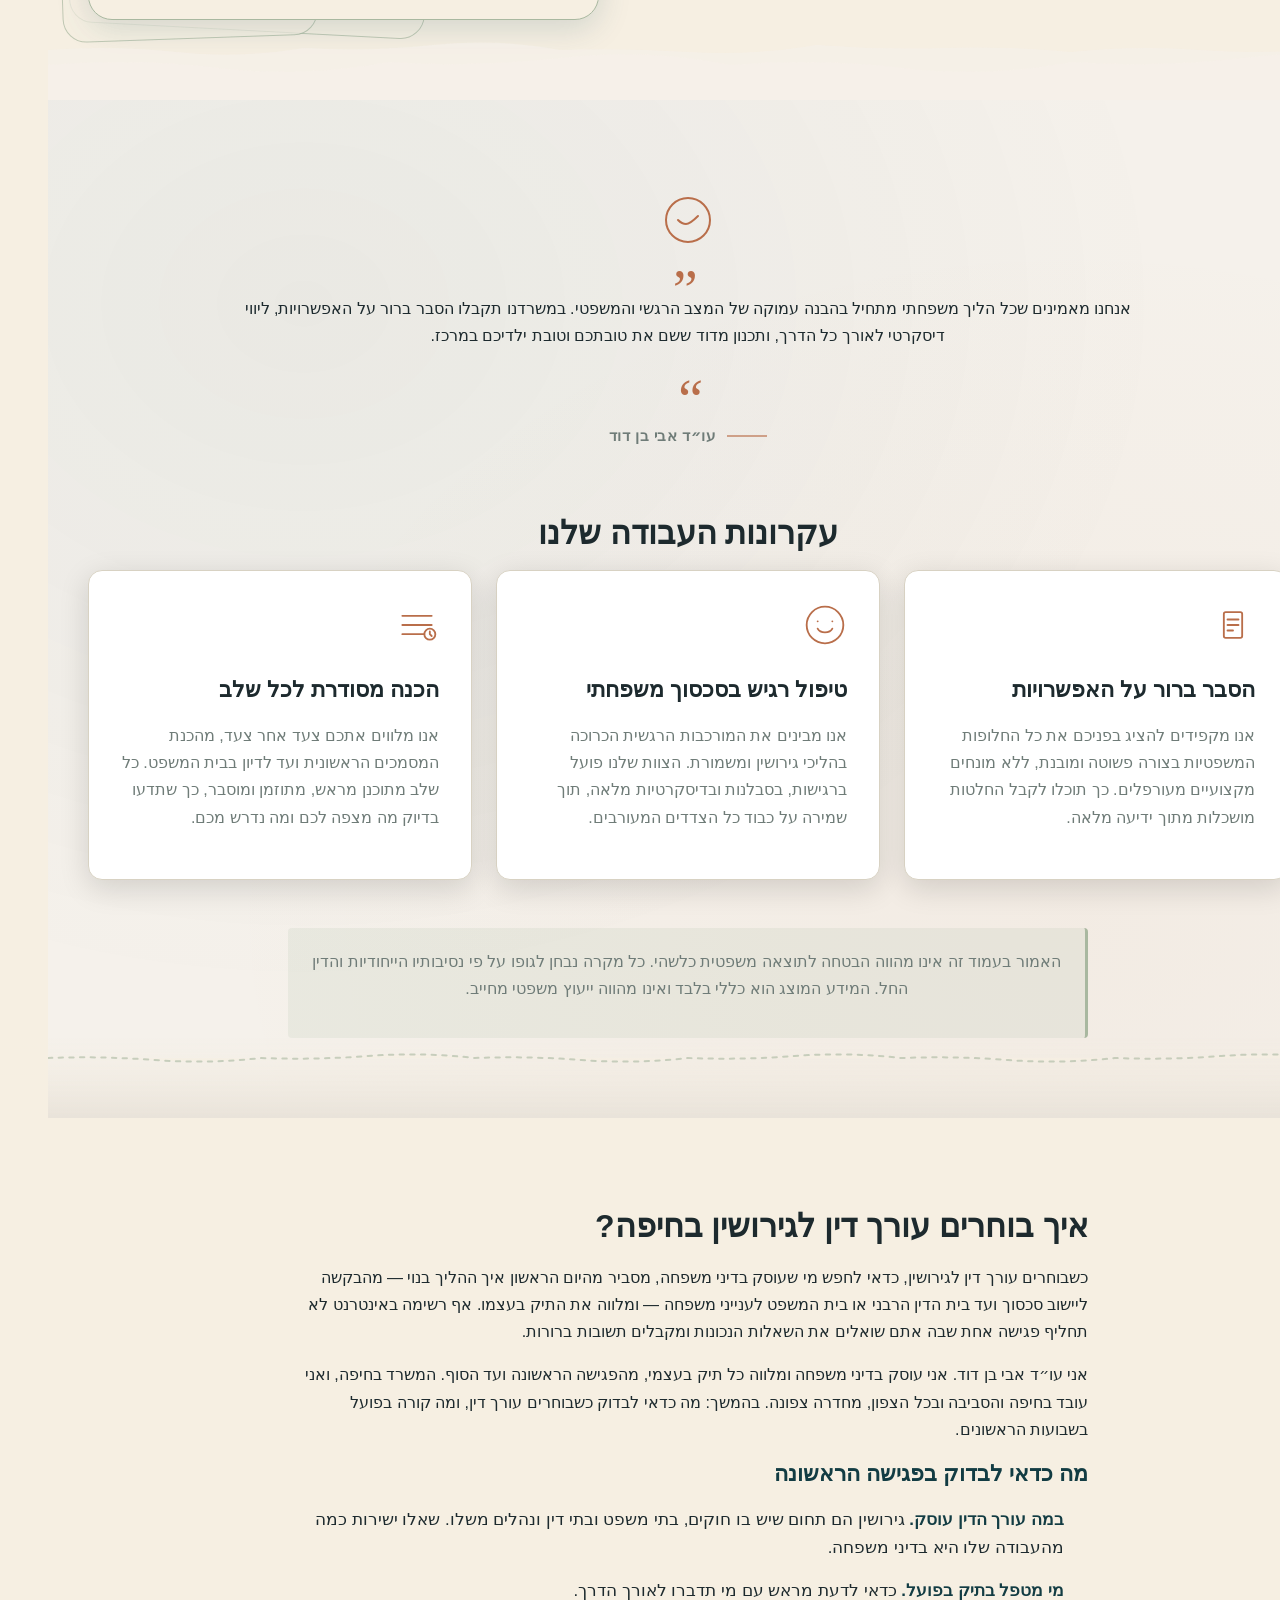
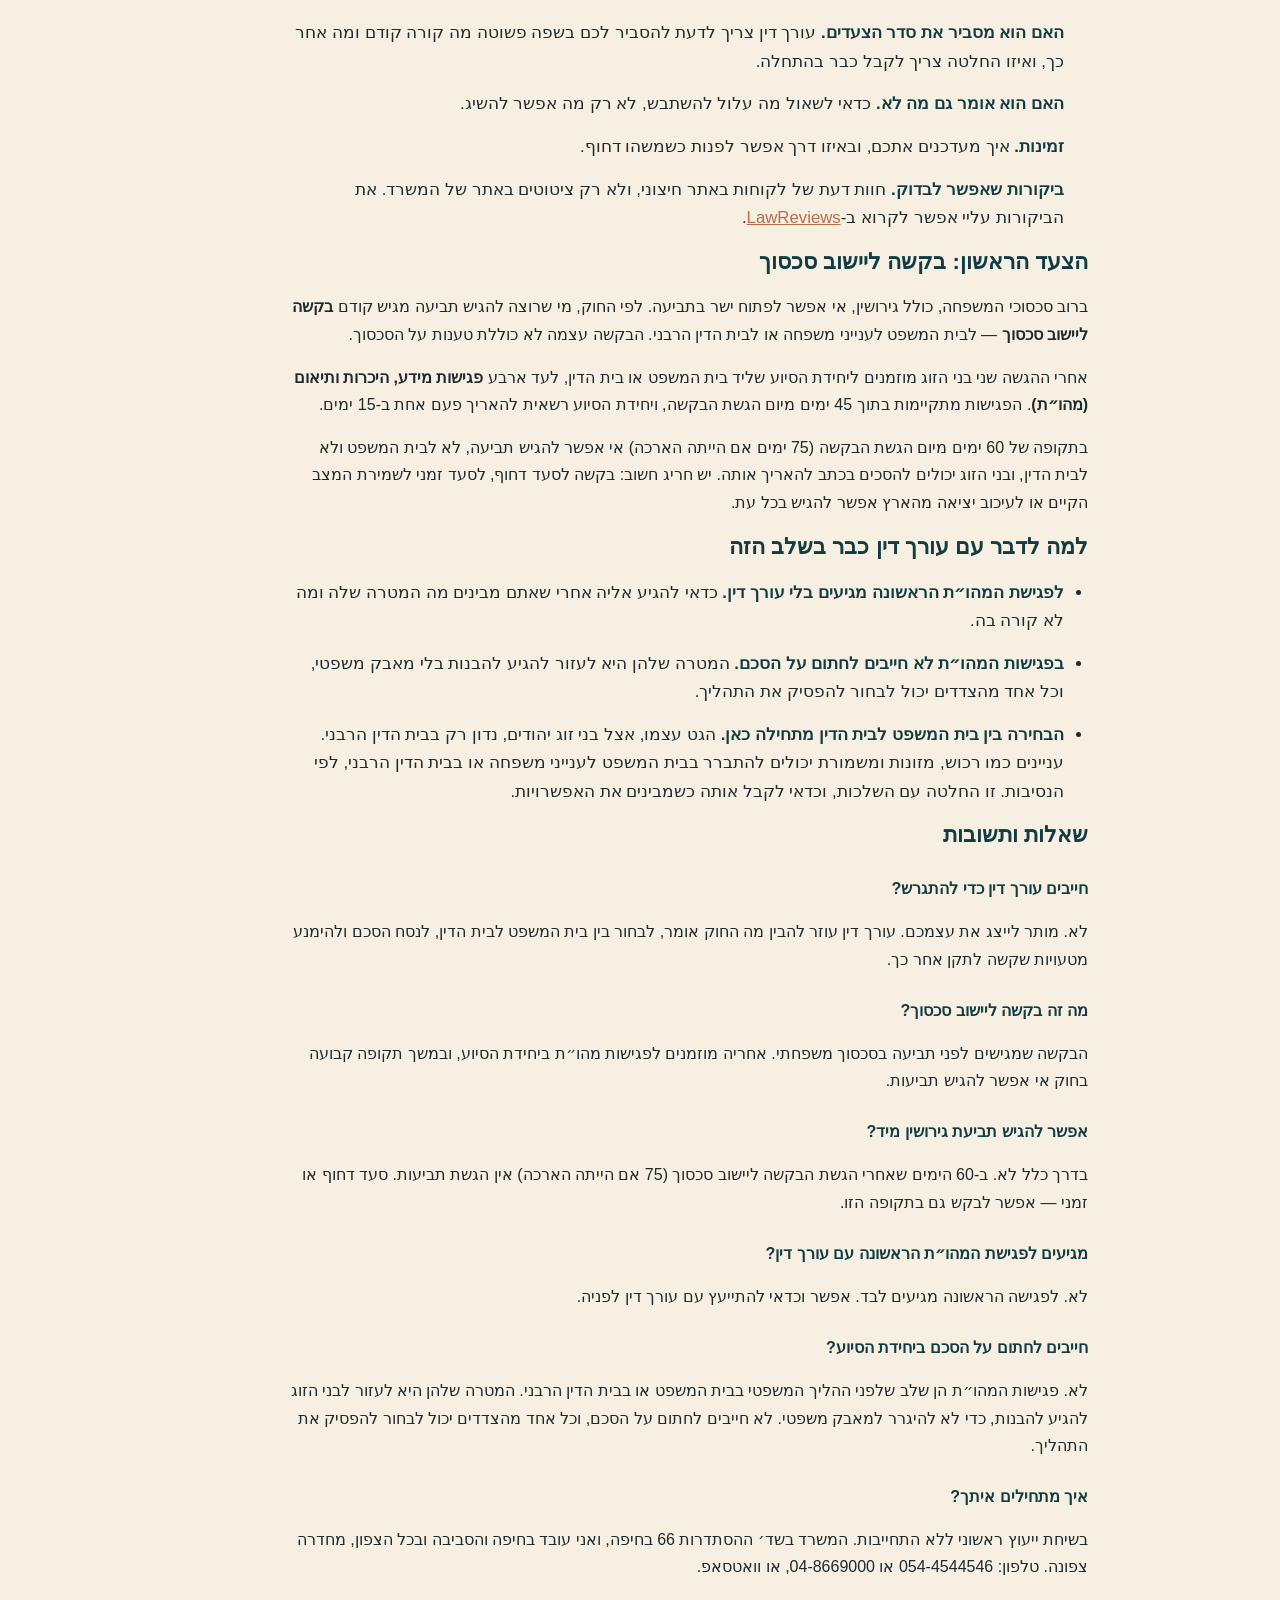
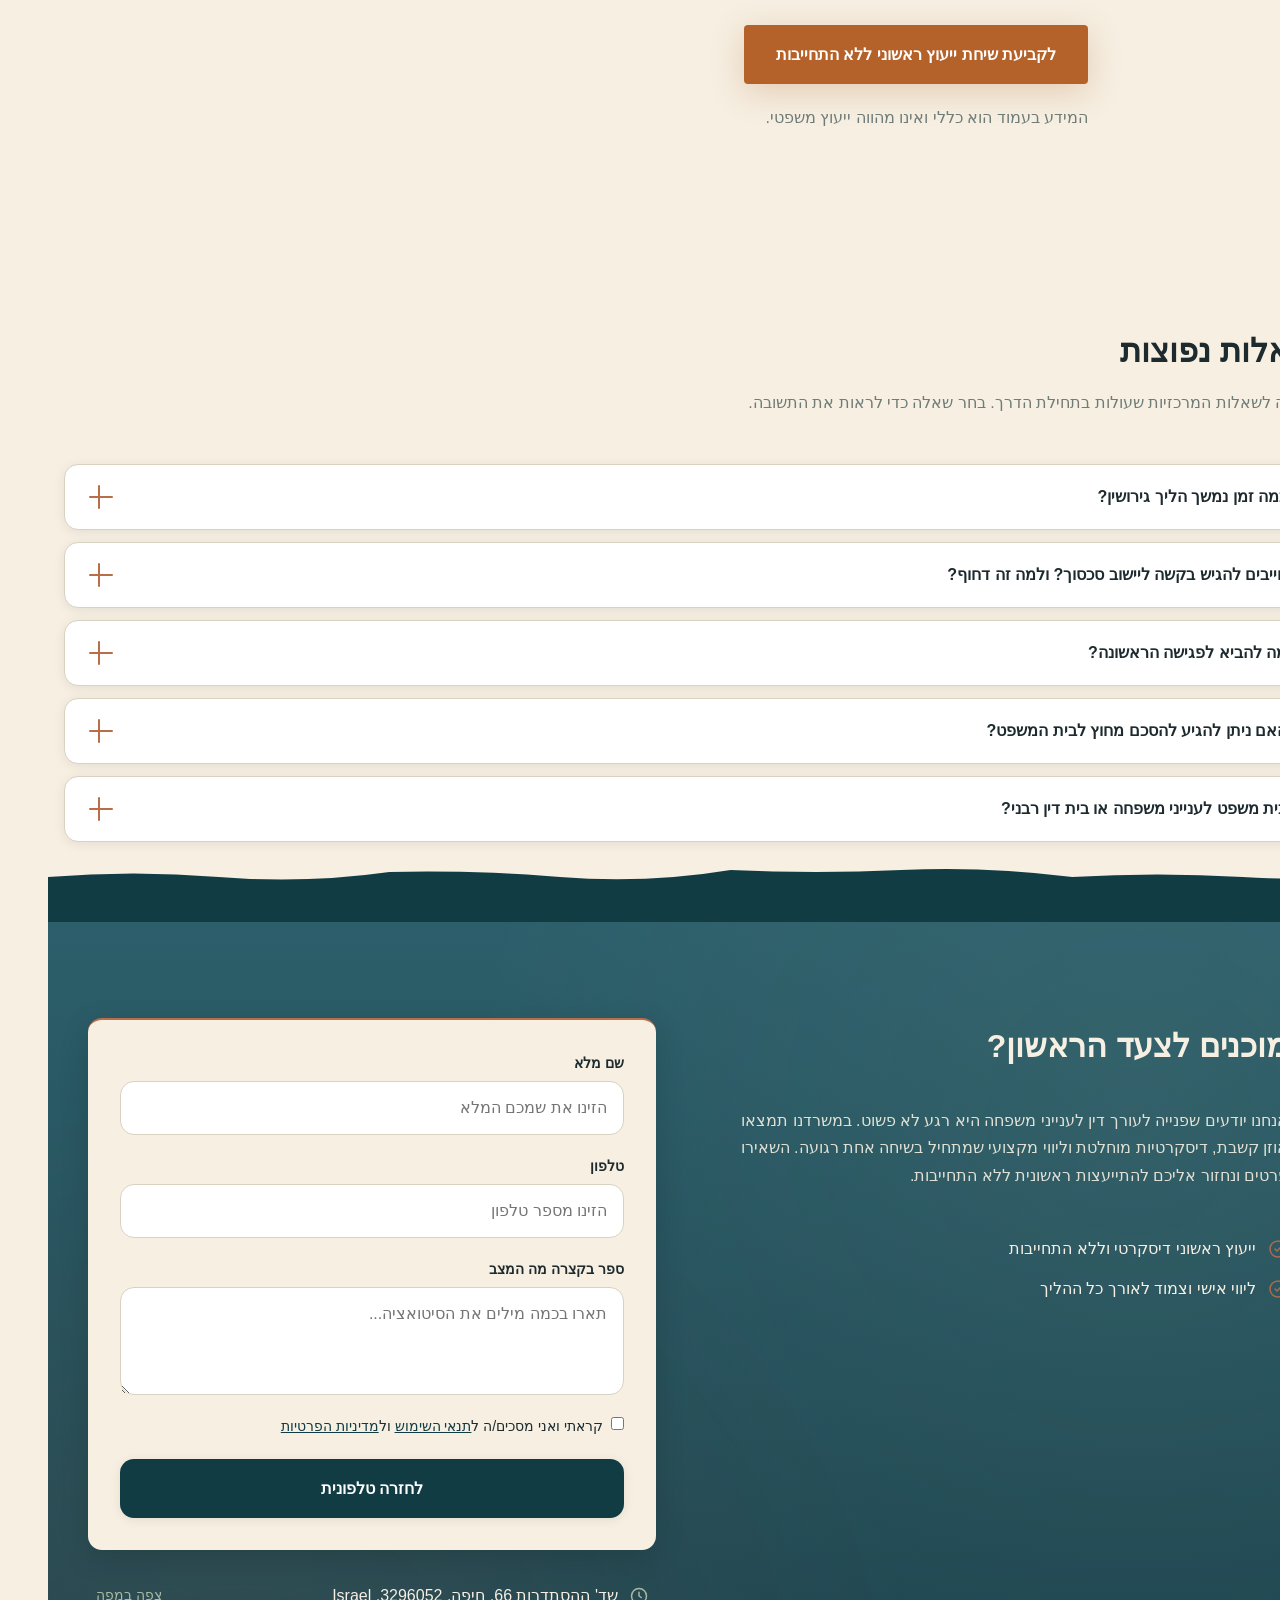
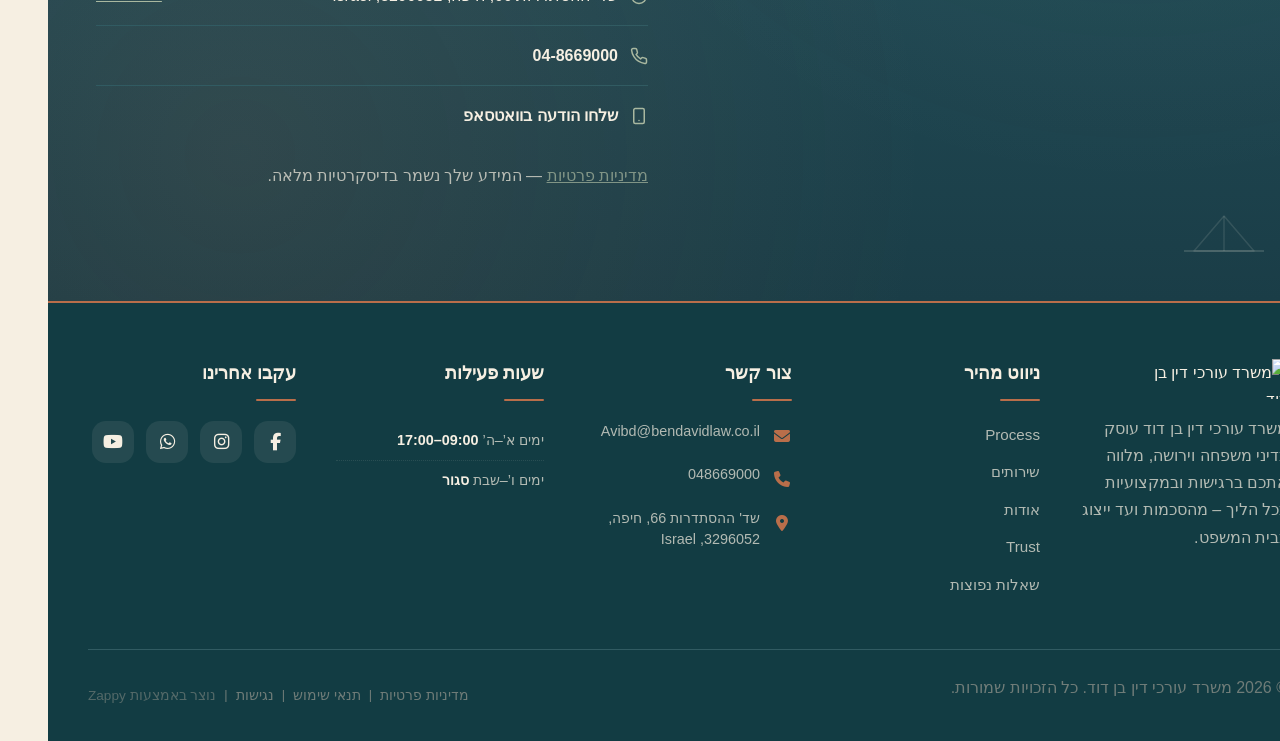
==== commit 9300e707: "Background sync: Progressive GitHub Sync" ====
--- a/public/index.html
+++ b/public/index.html
@@ -2059,16 +2059,16 @@
     <h3 class="index-divorce-lawyer-section__subheading">הצעד הראשון: בקשה ליישוב סכסוך</h3>
     <p class="index-divorce-lawyer-section__text">ברוב סכסוכי המשפחה, כולל גירושין, אי אפשר לפתוח ישר בתביעה. לפי החוק, מי שרוצה להגיש תביעה מגיש קודם <strong>בקשה ליישוב סכסוך</strong> — לבית המשפט לענייני משפחה או לבית הדין הרבני. הבקשה עצמה לא כוללת טענות על הסכסוך.</p>
     <p class="index-divorce-lawyer-section__text">אחרי ההגשה שני בני הזוג מוזמנים ליחידת הסיוע שליד בית המשפט או בית הדין, לעד ארבע <strong>פגישות מידע, היכרות ותיאום (מהו״ת)</strong>. הפגישות מתקיימות בתוך 45 ימים מיום הגשת הבקשה, ויחידת הסיוע רשאית להאריך פעם אחת ב-15 ימים.</p>
-    <p class="index-divorce-lawyer-section__text">בתקופה של 60 ימים מיום הגשת הבקשה (75 ימים אם הייתה הארכה) אי אפשר להגיש תביעה באף ערכאה, ובני הזוג יכולים להסכים בכתב להאריך אותה. יש חריג חשוב: בקשה לסעד דחוף, לסעד זמני לשמירת המצב הקיים או לעיכוב יציאה מהארץ אפשר להגיש בכל עת.</p>
+    <p class="index-divorce-lawyer-section__text">בתקופה של 60 ימים מיום הגשת הבקשה (75 ימים אם הייתה הארכה) אי אפשר להגיש תביעה, לא לבית המשפט ולא לבית הדין, ובני הזוג יכולים להסכים בכתב להאריך אותה. יש חריג חשוב: בקשה לסעד דחוף, לסעד זמני לשמירת המצב הקיים או לעיכוב יציאה מהארץ אפשר להגיש בכל עת.</p>
     <h3 class="index-divorce-lawyer-section__subheading">למה לדבר עם עורך דין כבר בשלב הזה</h3>
     <ul class="index-divorce-lawyer-section__ul">
       <li><strong>לפגישת המהו״ת הראשונה מגיעים בלי עורך דין.</strong> כדאי להגיע אליה אחרי שאתם מבינים מה המטרה שלה ומה לא קורה בה.</li>
       <li><strong>בפגישות המהו״ת לא חייבים לחתום על הסכם.</strong> המטרה שלהן היא לעזור להגיע להבנות בלי מאבק משפטי, וכל אחד מהצדדים יכול לבחור להפסיק את התהליך.</li>
-      <li><strong>הבחירה בין הערכאות מתחילה כאן.</strong> הגט עצמו, אצל בני זוג יהודים, נמצא בסמכות הייחודית של בית הדין הרבני. עניינים כמו רכוש, מזונות ומשמורת יכולים להתברר בבית המשפט לענייני משפחה או בבית הדין הרבני, לפי הנסיבות. זו החלטה עם השלכות, וכדאי לקבל אותה כשמבינים את האפשרויות.</li>
+      <li><strong>הבחירה בין בית המשפט לבית הדין מתחילה כאן.</strong> הגט עצמו, אצל בני זוג יהודים, נדון רק בבית הדין הרבני. עניינים כמו רכוש, מזונות ומשמורת יכולים להתברר בבית המשפט לענייני משפחה או בבית הדין הרבני, לפי הנסיבות. זו החלטה עם השלכות, וכדאי לקבל אותה כשמבינים את האפשרויות.</li>
     </ul>
     <h3 class="index-divorce-lawyer-section__subheading">שאלות ותשובות</h3>
     <p class="index-divorce-lawyer-section__qa-question"><strong>חייבים עורך דין כדי להתגרש?</strong></p>
-    <p class="index-divorce-lawyer-section__text">לא. מותר לייצג את עצמכם. עורך דין עוזר להבין מה החוק אומר, לבחור ערכאה, לנסח הסכם ולהימנע מטעויות שקשה לתקן אחר כך.</p>
+    <p class="index-divorce-lawyer-section__text">לא. מותר לייצג את עצמכם. עורך דין עוזר להבין מה החוק אומר, לבחור בין בית המשפט לבית הדין, לנסח הסכם ולהימנע מטעויות שקשה לתקן אחר כך.</p>
     <p class="index-divorce-lawyer-section__qa-question"><strong>מה זה בקשה ליישוב סכסוך?</strong></p>
     <p class="index-divorce-lawyer-section__text">הבקשה שמגישים לפני תביעה בסכסוך משפחתי. אחריה מוזמנים לפגישות מהו״ת ביחידת הסיוע, ובמשך תקופה קבועה בחוק אי אפשר להגיש תביעות.</p>
     <p class="index-divorce-lawyer-section__qa-question"><strong>אפשר להגיש תביעת גירושין מיד?</strong></p>
@@ -2078,7 +2078,7 @@
     <p class="index-divorce-lawyer-section__qa-question"><strong>חייבים לחתום על הסכם ביחידת הסיוע?</strong></p>
     <p class="index-divorce-lawyer-section__text">לא. פגישות המהו״ת הן שלב שלפני ההליך המשפטי בבית המשפט או בבית הדין הרבני. המטרה שלהן היא לעזור לבני הזוג להגיע להבנות, כדי לא להיגרר למאבק משפטי. לא חייבים לחתום על הסכם, וכל אחד מהצדדים יכול לבחור להפסיק את התהליך.</p>
     <p class="index-divorce-lawyer-section__qa-question"><strong>איך מתחילים איתך?</strong></p>
-    <p class="index-divorce-lawyer-section__text">בשיחת ייעוץ ראשוני ללא התחייבות. המשרד בשד׳ ההסתדרות 66 בחיפה. טלפון: 054-4544546 או 04-8669000, או וואטסאפ.</p>
+    <p class="index-divorce-lawyer-section__text">בשיחת ייעוץ ראשוני ללא התחייבות. המשרד בשד׳ ההסתדרות 66 בחיפה, ואני עובד בחיפה והסביבה ובכל הצפון, מחדרה צפונה. טלפון: 054-4544546 או 04-8669000, או וואטסאפ.</p>
     <a href="#contact" class="index-divorce-lawyer-section__cta-btn">לקביעת שיחת ייעוץ ראשוני ללא התחייבות</a>
     <p class="index-divorce-lawyer-section__disclaimer">המידע בעמוד הוא כללי ואינו מהווה ייעוץ משפטי.</p>
   </div>
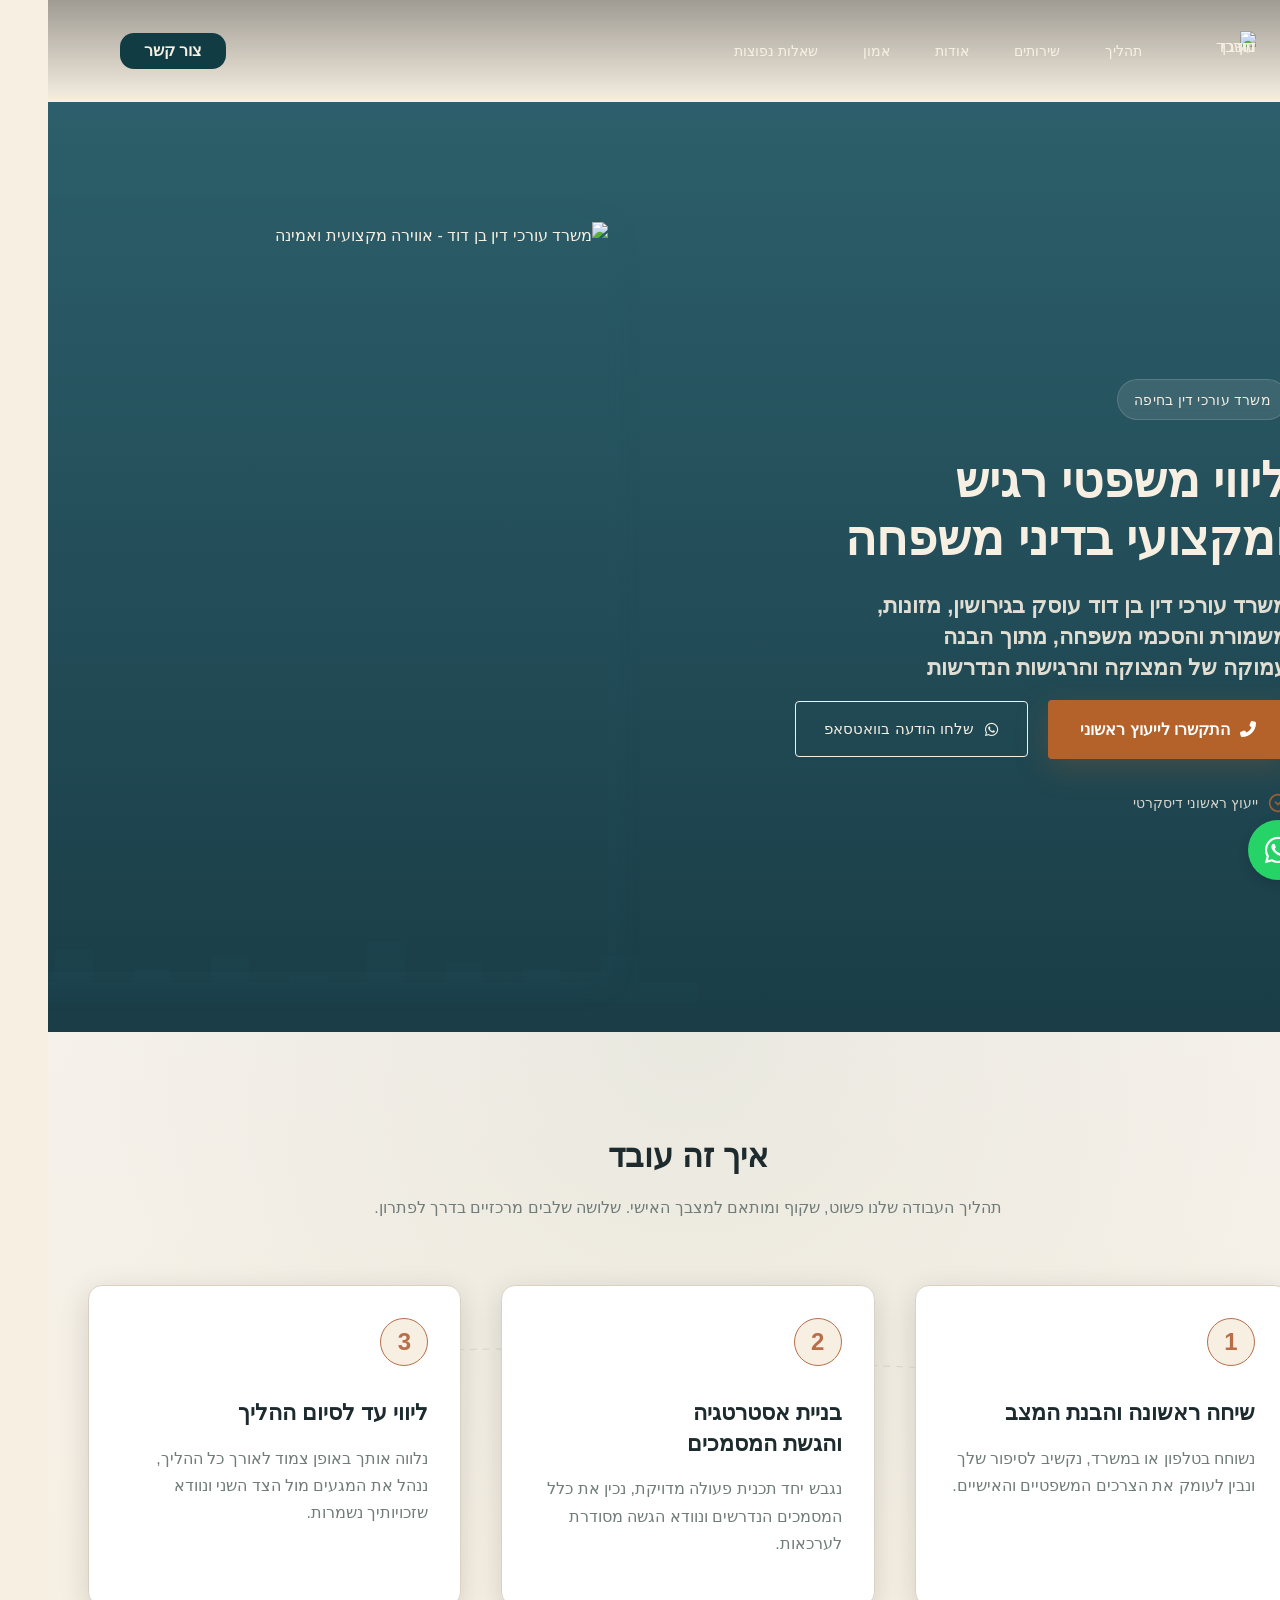
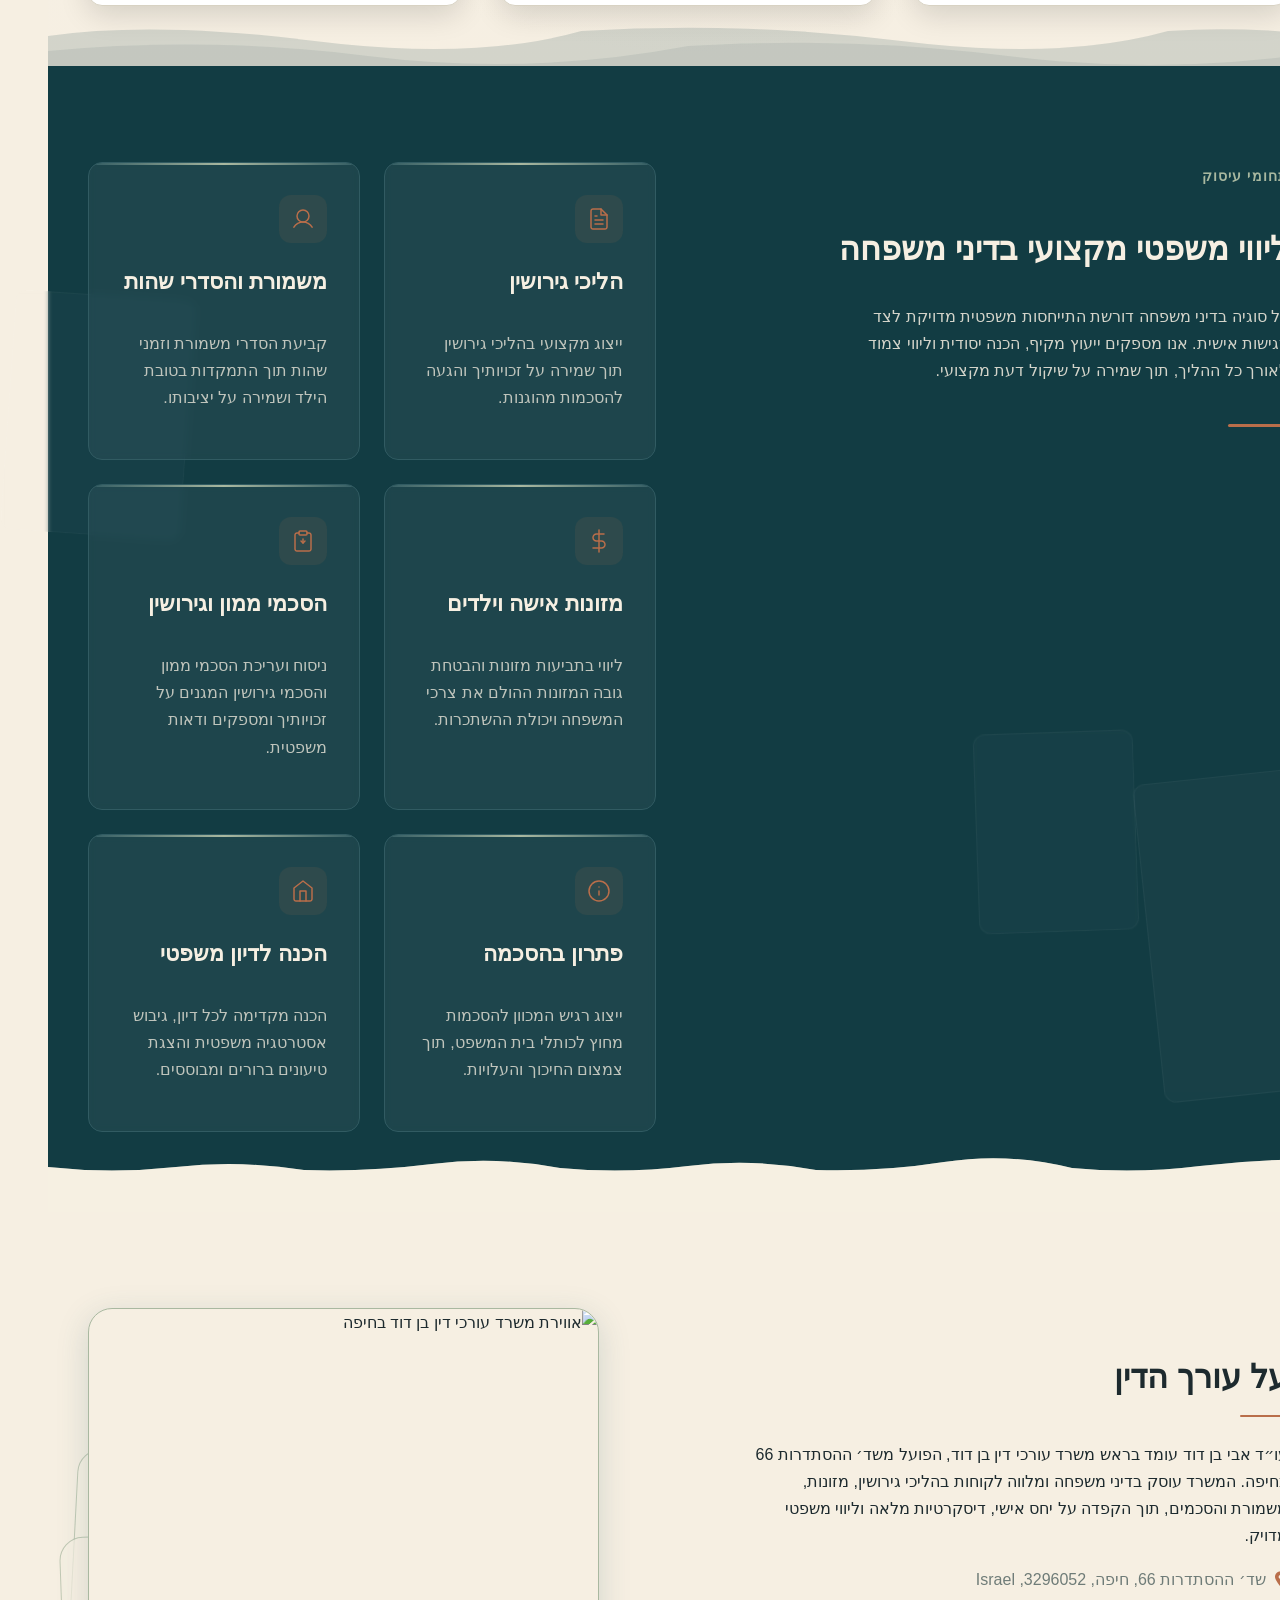
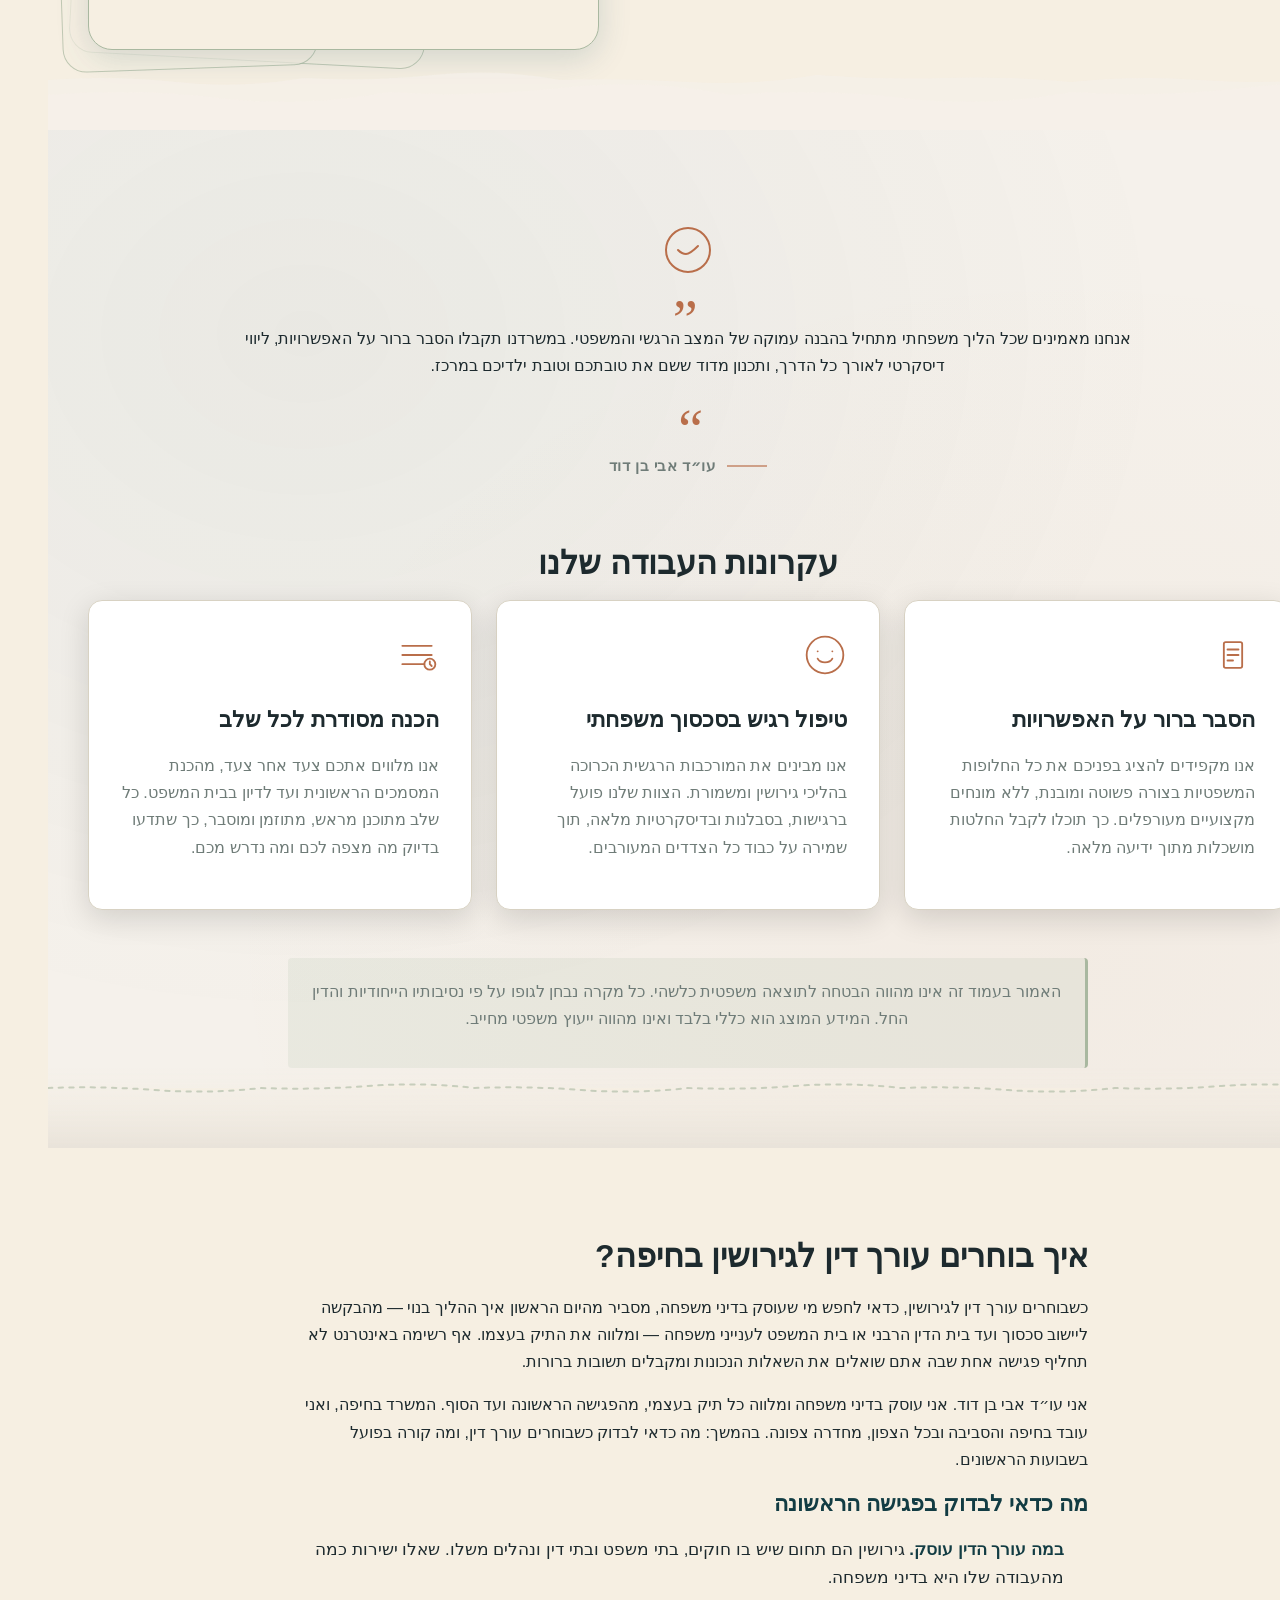
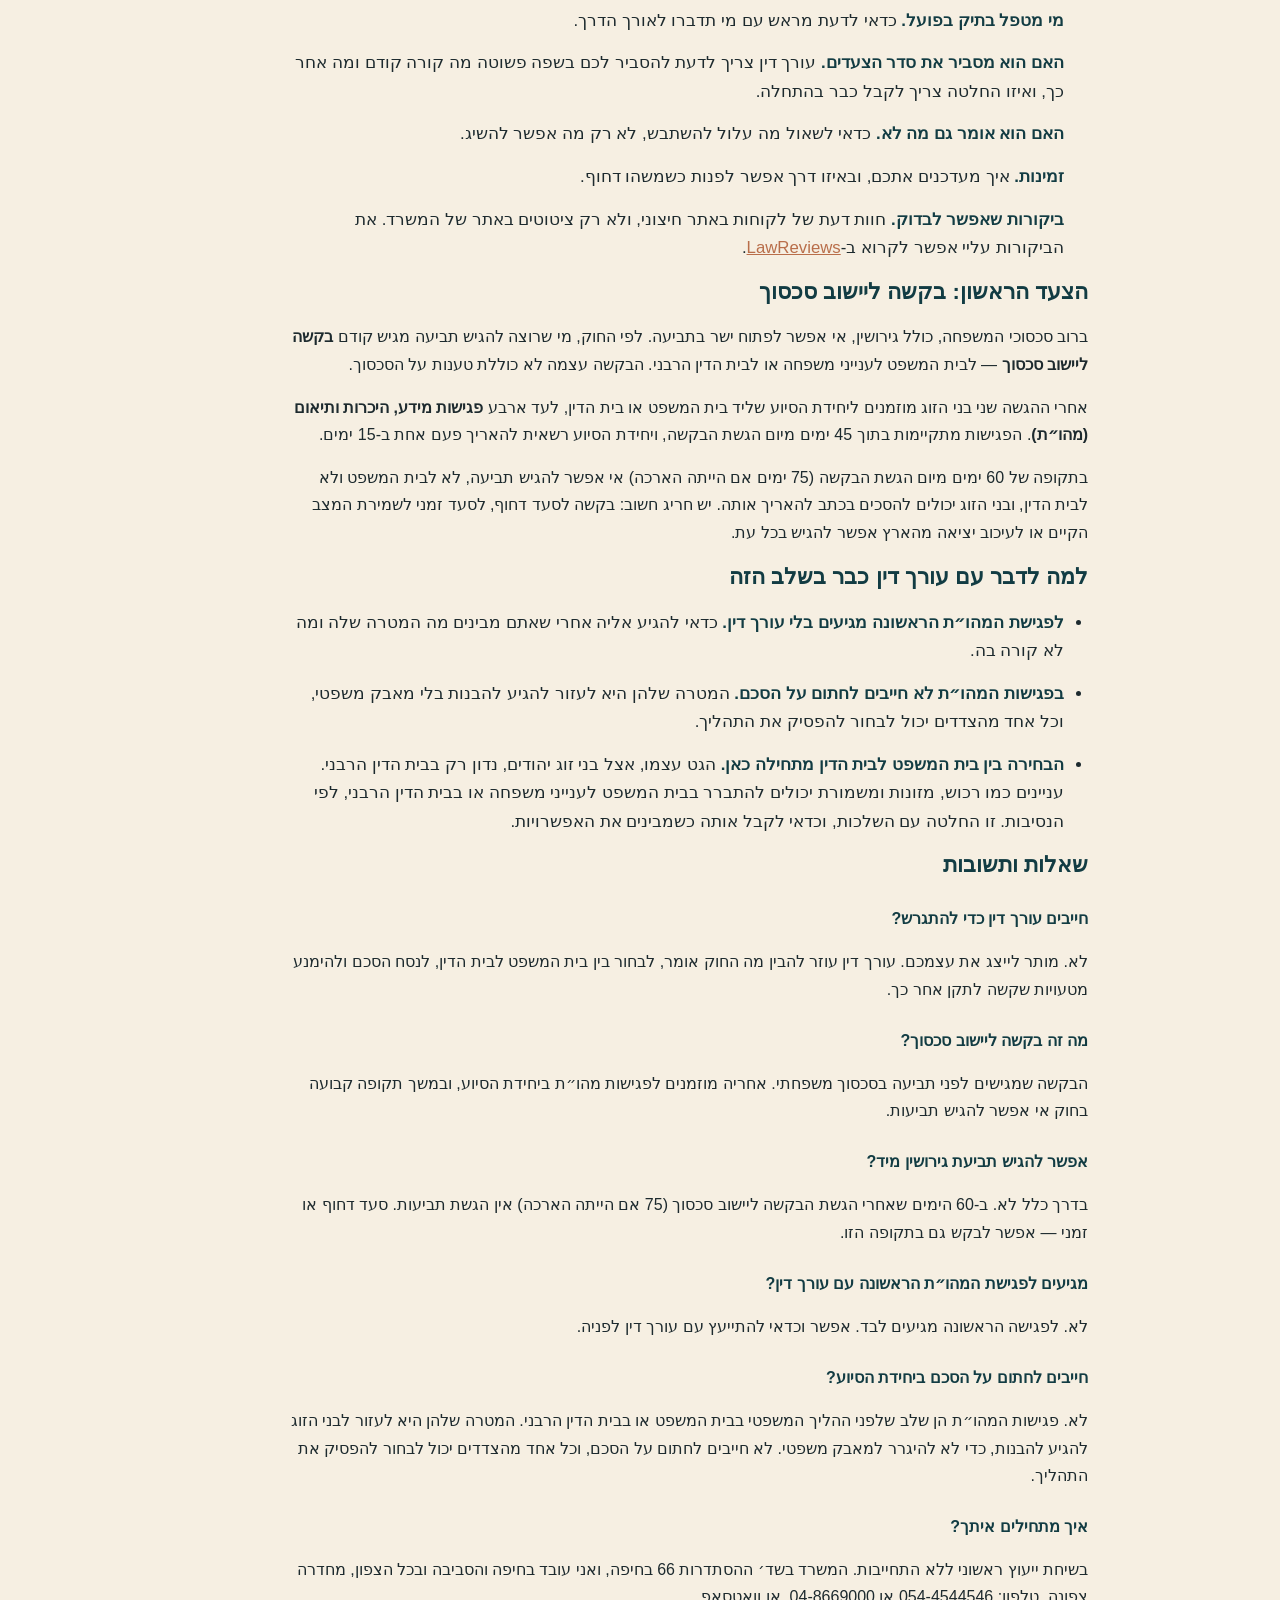
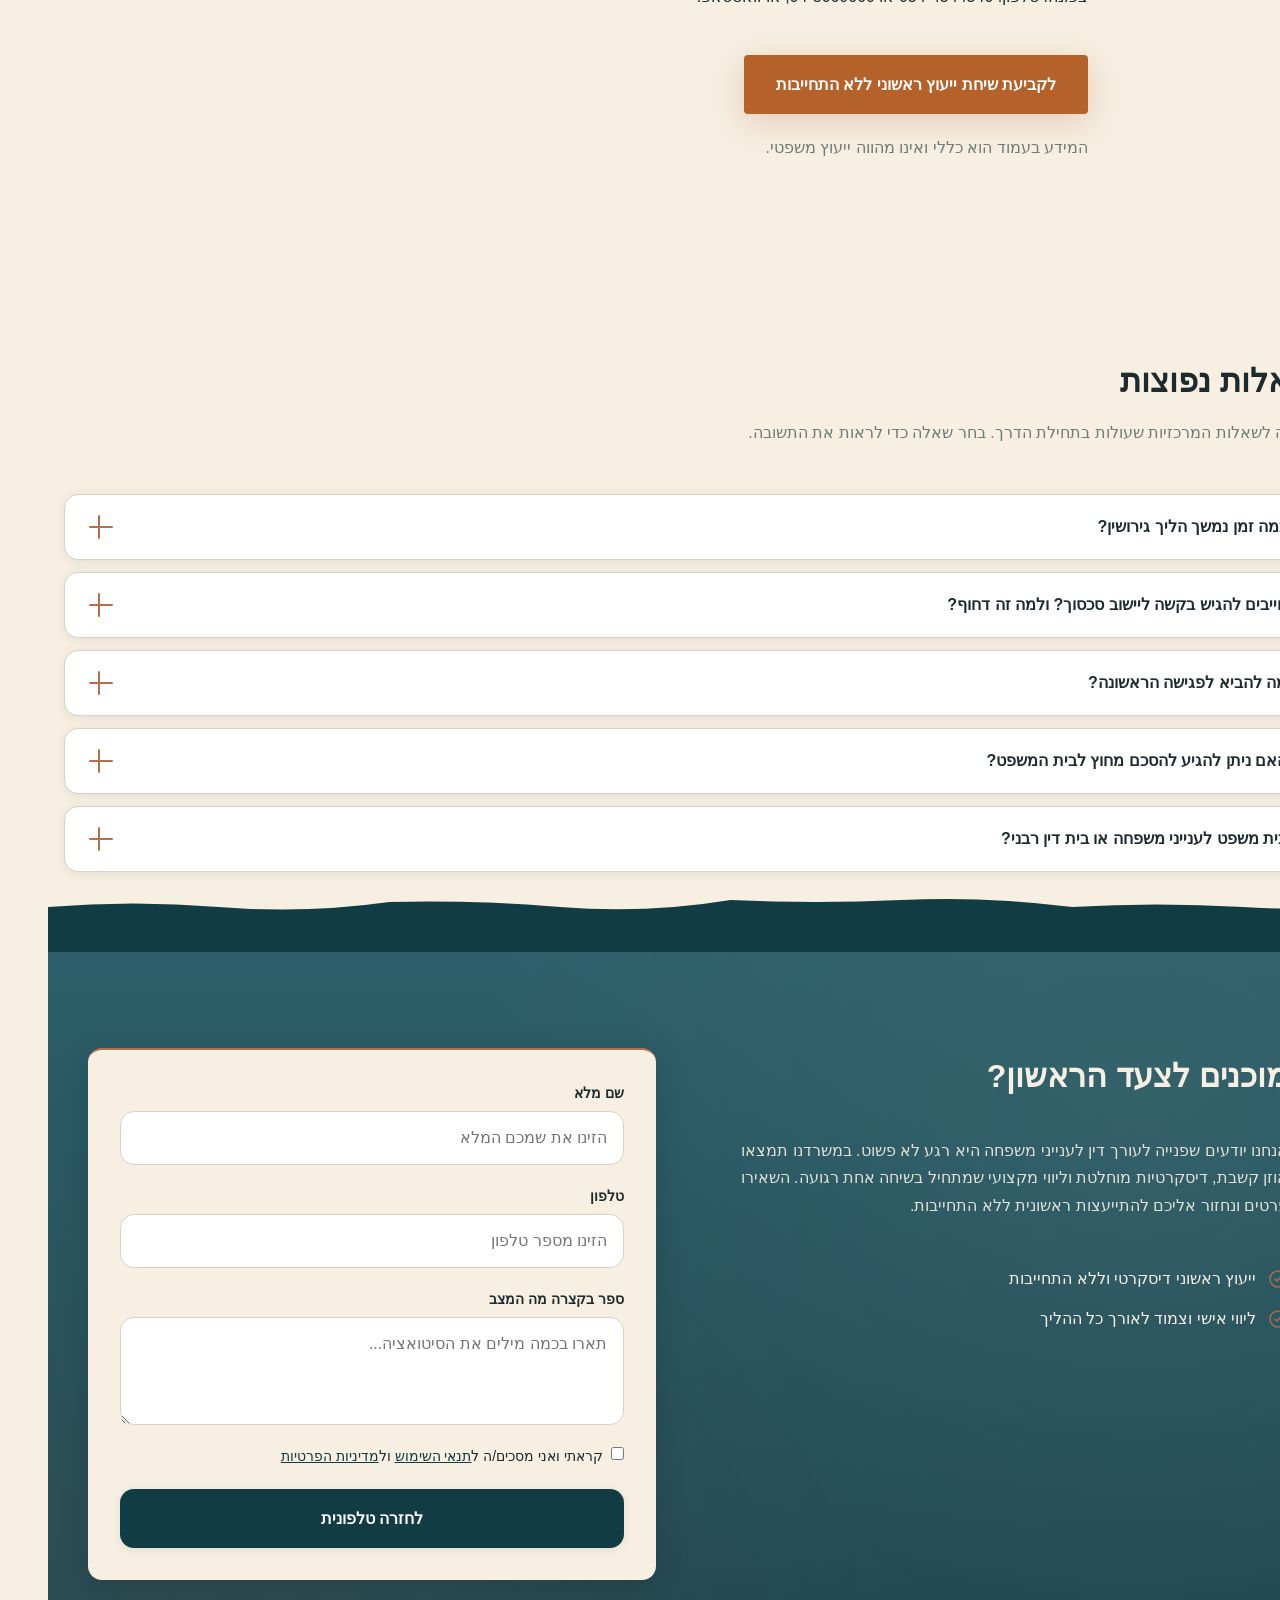
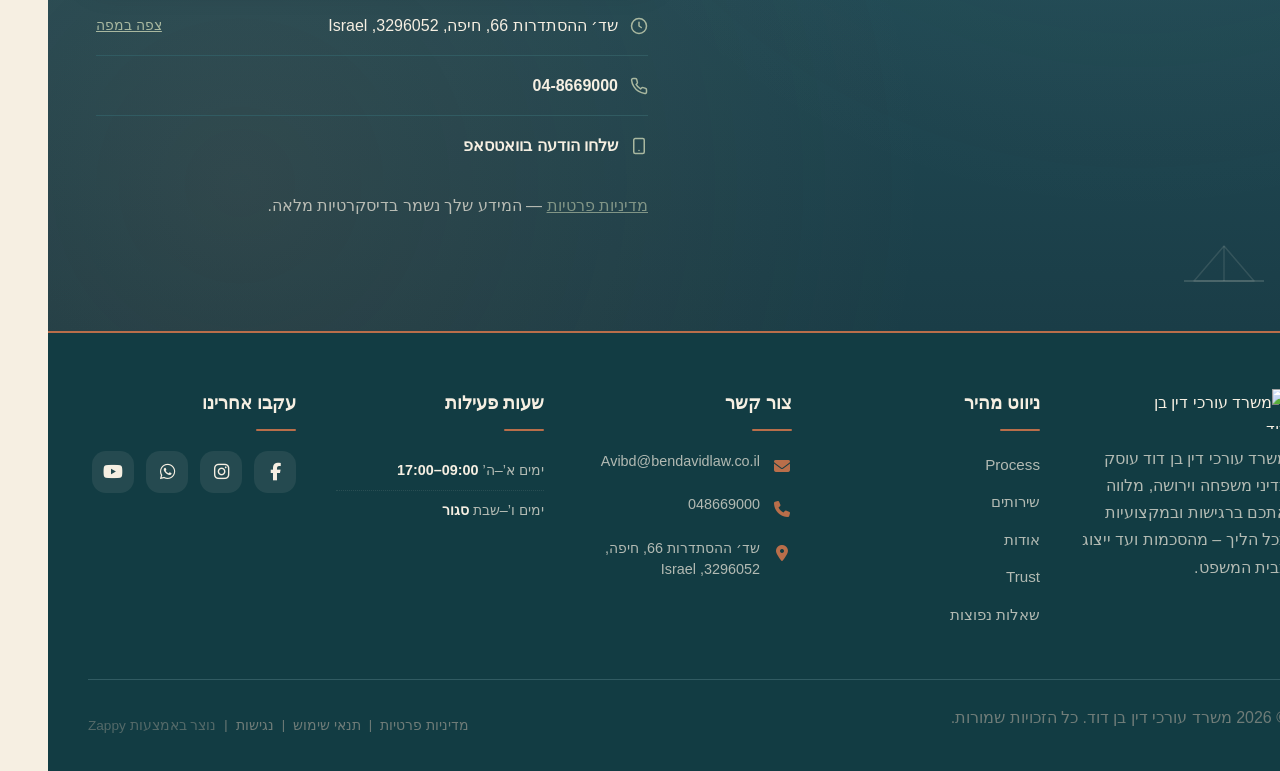
==== commit b8dd0f39: "Publish: Full site sync" ====
--- a/public/index.html
+++ b/public/index.html
@@ -715,349 +715,8 @@
     <meta name="twitter:card" content="summary_large_image">
     <meta name="twitter:title" content="עורך דין גירושין בחיפה – ליווי משפטי אישי ורגיש — משרד עורכי דין בן דוד">
     <meta name="twitter:description" content="משרד עורכי דין בן דוד בחיפה עוסק בדיני משפחה וגירושין. אנו מציעים ייעוץ משפטי מקצועי, אמפתי ודיסקרטי בנושאי גירושין, משמורת ומזונות. פנו עוד היום לשיחת הכוונה ראשונית.">
-    <script type="application/ld+json">{"@context":"https://schema.org","@graph":[{"@type":"LocalBusiness","@id":"https://gerushin.bendavidlaw.co.il#organization","name":"משרד עורכי דין בן דוד","url":"https://gerushin.bendavidlaw.co.il","description":"Ben David Law Firm is a family law practice based in Haifa, led by attorney Avichai Ben David, located at 66 HaHistadrut Blvd, Haifa. The firm specializes in divorce proceedings, alimony, custody, and family agreements. The brand tone is calm, professional, and empathetic — designed to serve people in emotional distress without aggressive sales language or unrealistic promises. The landing page targets Google Ads traffic from people searching for divorce lawyers in Haifa and the north of Israel, with conversion measured via a thank-you page redirect.","address":{"@type":"PostalAddress","streetAddress":"שד' ההסתדרות 66, חיפה, 3296052, Israel"},"contactPoint":[{"@type":"ContactPoint","contactType":"customer service","email":"Avibd@bendavidlaw.co.il","telephone":"048669000"}]},{"@type":"WebSite","@id":"https://gerushin.bendavidlaw.co.il#website","url":"https://gerushin.bendavidlaw.co.il","name":"משרד עורכי דין בן דוד","publisher":{"@id":"https://gerushin.bendavidlaw.co.il#organization"}},{"@type":"ContactPage","@id":"https://gerushin.bendavidlaw.co.il#contactpage","url":"https://gerushin.bendavidlaw.co.il","name":"עורך דין לגירושין בחיפה: מה לבדוק | אבי בן דוד עו״ד","mainEntity":{"@id":"https://gerushin.bendavidlaw.co.il#organization"},"potentialAction":{"@type":"CommunicateAction","target":{"@type":"EntryPoint","urlTemplate":"https://gerushin.bendavidlaw.co.il/api/email/contact-form","actionPlatform":["http/method=POST"],"contentType":"application/json"},"instrument":[{"@type":"PropertyValue","name":"full_name","propertyID":"text","valueRequired":true,"description":"הזינו את שמכם המלא"},{"@type":"PropertyValue","name":"phone","propertyID":"tel","valueRequired":true,"description":"הזינו מספר טלפון"},{"@type":"PropertyValue","name":"message","propertyID":"textarea","valueRequired":true,"description":"תארו בכמה מילים את הסיטואציה..."},{"@type":"PropertyValue","name":"privacy_consent","propertyID":"checkbox","valueRequired":true}]}},{"@type":"FAQPage","@id":"https://gerushin.bendavidlaw.co.il#faq","mainEntity":[{"@type":"Question","name":"כמה זמן נמשך הליך גירושין?","acceptedAnswer":{"@type":"Answer","text":"&nbsp; התשובה תלויה בעיקר בשאלה אחת: האם יש הסכמה. כשהצדדים מגיעים להסכם גירושין, ההליך יכול להסתיים בתוך חודשים ספורים. כשיש מחלוקת על רכוש או על הילדים, הוא נמשך לרוב למעלה משנה. חלק ניכר ממשך ההליך נקבע כבר בשלבים הראשונים - ולכן הליווי המשפטי משמעותי דווקא בהתחלה, לפני שנפתחים תיקים.&nbsp;&nbsp;"}},{"@type":"Question","name":"חייבים להגיש בקשה ליישוב סכסוך? ולמה זה דחוף?","acceptedAnswer":{"@type":"Answer","text":"&nbsp; כן. ברוב סכסוכי המשפחה החוק מחייב להגיש בקשה ליישוב סכסוך לפני הגשת תביעה, ולאחריה נערכות פגישות מהו\"ת ביחידת הסיוע שליד בית המשפט. בתקופה זו ההליכים מעוכבים. למי שמגיש ראשון יש יתרון בבחירת הערכאה שבה יידונו הרכוש והמזונות - החלטה שמשפיעה על התוצאה ולא תמיד ניתנת לשינוי בהמשך. במקרים דחופים ובמצבי אלימות קיימים חריגים. זו הסיבה שכדאי להתייעץ מוקדם, גם אם עדיין לא החלטת אם אתה רוצה להתגרש.&nbsp;&nbsp;"}},{"@type":"Question","name":"מה להביא לפגישה הראשונה?","acceptedAnswer":{"@type":"Answer","text":"&nbsp; ככל שיש בידך יותר מידע כך הפגישה יעילה יותר - אבל אל תדחה אותה בגלל מסמך חסר. שימושי להביא: תעודת זהות עם ספח, כתובה או הסכם ממון אם קיים, תלושי שכר אחרונים של שני הצדדים, נסח טאבו של דירת המגורים, ופירוט חסכונות והלוואות. אם כבר נפתח הליך בבית המשפט או בבית הדין - הבא את המסמכים שקיבלת.&nbsp;&nbsp;"}},{"@type":"Question","name":"האם ניתן להגיע להסכם מחוץ לבית המשפט?","acceptedAnswer":{"@type":"Answer","text":"בהחלט. כשזה אפשרי, עדיף לנסות להגיע להסכמות במשא ומתן לפני שפונים להליך בבית המשפט. זה חוסך זמן, כסף ומתחים מיותרים. הסכם המושג מחוץ לכותלי בית המשפט מקבל תוקף משפטי מלא עם אישורו, ומאפשר לשני הצדדים שליטה רבה יותר בתוצאה."}},{"@type":"Question","name":"בית משפט לענייני משפחה או בית דין רבני?","acceptedAnswer":{"@type":"Answer","text":"&nbsp; עצם הגירושין נדון בבית הדין הרבני. הנושאים הנלווים - רכוש, מזונות ומשמורת - יכולים להידון בכל אחת מהערכאות, והבחירה משפיעה על אופן הדיון ועל התוצאה. מזונות הילדים הם זכות עצמאית של הילד, ולכן ניתן לדון בהם בבית המשפט לענייני משפחה גם כאשר יתר הנושאים נדונים במקום אחר.&nbsp; &nbsp;&nbsp;"}}]}]}</script>
-    <meta property="og:type" content="website">
-  <meta property="og:locale" content="he_IL">
-  
-  
-  
-  
-  
-  <link rel="stylesheet" href="https://fonts.googleapis.com/css2?family=Assistant:wght@400;500;600;700&amp;display=swap">
-  <link rel="preconnect" href="https://fonts.googleapis.com">
-  <link rel="preconnect" href="https://fonts.gstatic.com" crossorigin="">
-  <style>
-    .skip-link { position: absolute; top: 0; left: 0; transform: translateY(-200%); padding: 12px 18px; background: var(--bg-dark, #1a1a1a); color: var(--text-light, #fff); font-weight: 600; border-radius: 0 0 8px 0; z-index: 10000; }
-    .skip-link:focus { transform: none; outline: 2px solid var(--ring, #fff); outline-offset: 2px; }
-    :focus-visible { outline: 2px solid var(--ring, currentColor); outline-offset: 3px; }
-  </style>
-
-
-  
-    <!-- Favicons -->
-    <link rel="icon" type="image/x-icon" href="/assets/favicon.ico">
-    <link rel="icon" type="image/png" sizes="16x16" href="/assets/favicon-16x16.png">
-    <link rel="icon" type="image/png" sizes="32x32" href="/assets/favicon-32x32.png">
-    <link rel="icon" type="image/png" sizes="48x48" href="/assets/favicon-48x48.png">
-    <link rel="icon" type="image/png" sizes="192x192" href="/assets/favicon-192x192.png">
-    <link rel="icon" type="image/png" sizes="512x512" href="/assets/favicon-512x512.png">
-    <link rel="apple-touch-icon" href="/assets/apple-touch-icon.png">
-    <!-- Cookie Consent -->
-    <link rel="stylesheet" href="https://cdn.jsdelivr.net/npm/vanilla-cookieconsent@3/dist/cookieconsent.css">
-    <!-- Mickidum Accessibility Toolbar lazy-loaded by runtime -->
-
-<style data-zappy-section-v2-css="true">
-/* V2 Regenerated Section CSS */
-.index-hero-section {
-  background: linear-gradient(180deg, #2C5F6B 0%, #1A3D47 100%);
-  color: var(--text-light);
-  padding: 80px 16px;
-  overflow: hidden;
-  position: relative;
-}
-
-.index-hero-section .index-hero-grid {
-  display: flex;
-  flex-direction: column;
-  max-width: 1200px;
-  margin: 0 auto;
-  align-items: center;
-  gap: 48px;
-}
-
-/* Text Column */
-.index-hero-section .index-hero-text {
-  width: 100%;
-  display: flex;
-  flex-direction: column;
-  align-items: flex-start;
-  text-align: right;
-  z-index: 10;
-  position: relative;
-}
-
-.index-hero-section .index-hero-badge {
-  display: inline-block;
-  background: rgba(255, 255, 255, 0.1);
-  backdrop-filter: blur(4px);
-  border: 1px solid rgba(255, 255, 255, 0.15);
-  border-radius: 100px;
-  padding: 6px 16px;
-  margin-bottom: 24px;
-}
-
-.index-hero-section .index-hero-badge span {
-  font-family: 'Assistant', sans-serif;
-  font-size: 0.85rem;
-  font-weight: 500;
-  color: var(--text-light);
-  letter-spacing: 0.02em;
-  direction: rtl;
-}
-
-.index-hero-section .index-hero-headline {
-  font-family: 'Noto Serif Hebrew', serif;
-  font-size: 3rem;
-  font-weight: 700;
-  line-height: 1.15;
-  color: var(--text-light);
-  margin: 0 0 20px 0;
-  direction: rtl;
-  text-align: right;
-}
-
-.index-hero-section .index-hero-subtitle {
-  font-family: 'Assistant', sans-serif;
-  font-size: 1rem;
-  font-weight: 400;
-  line-height: 1.6;
-  color: var(--text-light);
-  margin: 0 0 36px 0;
-  direction: rtl;
-  text-align: right;
-  opacity: 0.9;
-  max-width: 540px;
-}
-
-/* Actions */
-.index-hero-section .index-hero-actions {
-  display: flex;
-  flex-direction: column;
-  align-items: flex-start;
-  gap: 16px;
-  width: 100%;
-  margin-bottom: 32px;
-}
-
-.index-hero-section .index-hero-btn-primary {
-  display: flex;
-  align-items: center;
-  justify-content: center;
-  gap: 10px;
-  background: #B5622A;
-  color: #FFFFFF;
-  padding: 16px 32px;
-  border-radius: 4px;
-  border: none;
-  font-family: 'Assistant', sans-serif;
-  font-weight: 600;
-  font-size: 1rem;
-  text-decoration: none;
-  transition: all 0.35s cubic-bezier(0.4, 0, 0.2, 1);
-  box-shadow: 0 8px 32px rgba(181, 98, 42, 0.25);
-  width: auto;
-  white-space: nowrap;
-}
-
-.index-hero-section .index-hero-btn-primary:hover {
-  transform: translateY(-2px);
-  box-shadow: 0 12px 40px rgba(181, 98, 42, 0.35);
-  background: #C8763A;
-}
-
-.index-hero-section .index-hero-btn-secondary {
-  display: flex;
-  align-items: center;
-  justify-content: center;
-  gap: 10px;
-  background: transparent;
-  color: var(--text-light);
-  border: 1.5px solid var(--text-light);
-  padding: 14px 28px;
-  border-radius: 4px;
-  font-family: 'Assistant', sans-serif;
-  font-weight: 500;
-  font-size: 0.95rem;
-  text-decoration: none;
-  transition: all 0.35s cubic-bezier(0.4, 0, 0.2, 1);
-  width: auto;
-  white-space: nowrap;
-}
-
-.index-hero-section .index-hero-btn-secondary:hover {
-  background: rgba(255, 255, 255, 0.1);
-  border-color: #FFFFFF;
-}
-
-/* Trust Items */
-.index-hero-section .index-hero-trust {
-  display: flex;
-  flex-direction: column;
-  gap: 12px;
-  width: 100%;
-}
-
-.index-hero-section .index-hero-trust-item {
-  display: flex;
-  align-items: center;
-  gap: 10px;
-  color: var(--text-light);
-  opacity: 0.85;
-}
-
-.index-hero-section .index-hero-trust-item svg {
-  color: #B5622A;
-  flex-shrink: 0;
-}
-
-.index-hero-section .index-hero-trust-item span {
-  font-family: 'Assistant', sans-serif;
-  font-size: 0.9rem;
-  font-weight: 500;
-  direction: rtl;
-}
-
-/* Image Column */
-.index-hero-section .index-hero-image-column {
-  width: 100%;
-  position: relative;
-  z-index: 5;
-}
-
-.index-hero-section .index-hero-image-frame {
-  border-radius: 4px;
-  overflow: hidden;
-  box-shadow: 0 8px 32px rgba(44, 95, 107, 0.18);
-  position: relative;
-  z-index: 2;
-  aspect-ratio: 3 / 2;
-}
-
-.index-hero-section .index-hero-image-frame img {
-  display: block;
-  width: 100%;
-  height: 100%;
-  object-fit: cover;
-  object-position: top center;
-}
-
-/* Decorative Cityscape Overlay */
-.index-hero-section .index-hero-decorative-cityscape {
-  position: absolute;
-  bottom: -20px;
-  left: -10%;
-  width: 120%;
-  height: 60px;
-  color: #2C5F6B;
-  opacity: 0.55;
-  z-index: 1;
-  pointer-events: none;
-}
-
-.index-hero-section .index-hero-decorative-cityscape svg {
-  display: block;
-  width: 100%;
-  height: 100%;
-}
-
-/* Desktop Styles */
-@media (min-width: 768px) {
-  .index-hero-section {
-    padding: 120px 32px 100px;
-  }
-
-  .index-hero-section .index-hero-grid {
-    flex-direction: row;
-    align-items: center;
-    gap: 64px;
-  }
-
-  .index-hero-section .index-hero-text {
-    width: 55%;
-    flex-shrink: 0;
-  }
-
-  .index-hero-section .index-hero-headline {
-    font-size: 3.5rem;
-    max-width: 600px;
-  }
-
-  .index-hero-section .index-hero-subtitle {
-    font-size: 1.05rem;
-    max-width: 560px;
-  }
-
-  .index-hero-section .index-hero-actions {
-    flex-direction: row;
-    align-items: center;
-    gap: 20px;
-  }
-
-  .index-hero-section .index-hero-trust {
-    flex-direction: row;
-    gap: 32px;
-  }
-
-  .index-hero-section .index-hero-image-column {
-    width: 45%;
-    flex-shrink: 0;
-    align-self: stretch;
-    display: flex;
-    align-items: center;
-  }
-
-  .index-hero-section .index-hero-image-frame {
-    width: 100%;
-    aspect-ratio: 4 / 5;
-  }
-
-  .index-hero-section .index-hero-decorative-cityscape {
-    bottom: -30px;
-    left: -15%;
-    width: 130%;
-    height: 80px;
-  }
-}
-
-/* Large Desktop */
-@media (min-width: 1024px) {
-  .index-hero-section .index-hero-grid {
-    gap: 80px;
-  }
-
-  .index-hero-section .index-hero-text {
-    width: 50%;
-  }
-
-  .index-hero-section .index-hero-image-column {
-    width: 50%;
-  }
-}
-/* ZAPPY_POSTGEN_GUARD_HERO_FONT_CAP:index-hero */
-.hero h1, .hero-section h1, [class*="hero-"] h1, [class~="hero"] h1, .hero .hero-title, .hero-title { font-size: 48px !important; line-height: 1.2 !important; }
-@media (max-width: 1024px) {
-  .hero h1, .hero-section h1, [class*="hero-"] h1, [class~="hero"] h1, .hero .hero-title, .hero-title { font-size: 36px !important; }
-}
-@media (max-width: 768px) {
-  .hero h1, .hero-section h1, [class*="hero-"] h1, [class~="hero"] h1, .hero .hero-title, .hero-title { font-size: 28px !important; }
-}
-
-</style>
-    <!-- ZAPPY_INTEGRATION_START analytics:add_google_tag_manager -->
-<!-- Google Consent Mode v2 (default) -->
-<script>
-window.dataLayer = window.dataLayer || [];
-function gtag(){dataLayer.push(arguments);}
-gtag('consent', 'default', {
-  'ad_storage': 'denied',
-  'ad_user_data': 'denied',
-  'ad_personalization': 'denied',
-  'analytics_storage': 'denied',
-  'wait_for_update': 500
-});
-</script>
-<!-- Google Tag Manager -->
-<script>(function(w,d,s,l,i){w[l]=w[l]||[];w[l].push({'gtm.start':
-new Date().getTime(),event:'gtm.js'});var f=d.getElementsByTagName(s)[0],
-j=d.createElement(s),dl=l!='dataLayer'?'&l='+l:'';j.async=true;j.src=
-'https://www.googletagmanager.com/gtm.js?id='+i+dl;f.parentNode.insertBefore(j,f);
-})(window,document,'script','dataLayer','GTM-TN44STVH');</script>
-<!-- ZAPPY_INTEGRATION_END analytics:add_google_tag_manager -->
-  
-    <!-- ZAPPY_INTEGRATION_START analytics:add_google_tag_manager -->
-<!-- Google Tag Manager (noscript) -->
-<noscript><iframe src="https://www.googletagmanager.com/ns.html?id=GTM-TN44STVH" height="0" width="0" style="display:none;visibility:hidden"></iframe></noscript>
-<!-- ZAPPY_INTEGRATION_END analytics:add_google_tag_manager -->
+    <script type="application/ld+json">{"@context":"https://schema.org","@graph":[{"@type":"LocalBusiness","@id":"https://gerushin.bendavidlaw.co.il#organization","name":"משרד עורכי דין בן דוד","url":"https://gerushin.bendavidlaw.co.il","description":"Ben David Law Firm is a family law practice based in Haifa, led by attorney Avichai Ben David, located at 66 HaHistadrut Blvd, Haifa. The firm specializes in divorce proceedings, alimony, custody, and family agreements. The brand tone is calm, professional, and empathetic — designed to serve people in emotional distress without aggressive sales language or unrealistic promises. The landing page targets Google Ads traffic from people searching for divorce lawyers in Haifa and the north of Israel, with conversion measured via a thank-you page redirect.","address":{"@type":"PostalAddress","streetAddress":"שד׳ ההסתדרות 66, חיפה, 3296052, Israel"},"contactPoint":[{"@type":"ContactPoint","contactType":"customer service","email":"Avibd@bendavidlaw.co.il","telephone":"048669000"}]},{"@type":"WebSite","@id":"https://gerushin.bendavidlaw.co.il#website","url":"https://gerushin.bendavidlaw.co.il","name":"משרד עורכי דין בן דוד","publisher":{"@id":"https://gerushin.bendavidlaw.co.il#organization"}},{"@type":"ContactPage","@id":"https://gerushin.bendavidlaw.co.il#contactpage","url":"https://gerushin.bendavidlaw.co.il","name":"עורך דין לגירושין בחיפה: מה לבדוק | אבי בן דוד עו״ד","mainEntity":{"@id":"https://gerushin.bendavidlaw.co.il#organization"},"potentialAction":{"@type":"CommunicateAction","target":{"@type":"EntryPoint","urlTemplate":"https://gerushin.bendavidlaw.co.il/api/email/contact-form","actionPlatform":["http/method=POST"],"contentType":"application/json"},"instrument":[{"@type":"PropertyValue","name":"full_name","propertyID":"text","valueRequired":true,"description":"הזינו את שמכם המלא"},{"@type":"PropertyValue","name":"phone","propertyID":"tel","valueRequired":true,"description":"הזינו מספר טלפון"},{"@type":"PropertyValue","name":"message","propertyID":"textarea","valueRequired":true,"description":"תארו בכמה מילים את הסיטואציה..."},{"@type":"PropertyValue","name":"privacy_consent","propertyID":"checkbox","valueRequired":true}]}},{"@type":"FAQPage","@id":"https://gerushin.bendavidlaw.co.il#faq","mainEntity":[{"@type":"Question","name":"כמה זמן נמשך הליך גירושין?","acceptedAnswer":{"@type":"Answer","text":"&nbsp; התשובה תלויה בעיקר בשאלה אחת: האם יש הסכמה. כשהצדדים מגיעים להסכם גירושין, ההליך יכול להסתיים בתוך חודשים ספורים. כשיש מחלוקת על רכוש או על הילדים, הוא נמשך לרוב למעלה משנה. חלק ניכר ממשך ההליך נקבע כבר בשלבים הראשונים - ולכן הליווי המשפטי משמעותי דווקא בהתחלה, לפני שנפתחים תיקים.&nbsp;&nbsp;"}},{"@type":"Question","name":"חייבים להגיש בקשה ליישוב סכסוך? ולמה זה דחוף?","acceptedAnswer":{"@type":"Answer","text":"&nbsp; כן. ברוב סכסוכי המשפחה החוק מחייב להגיש בקשה ליישוב סכסוך לפני הגשת תביעה, ולאחריה נערכות פגישות מהו״ת ביחידת הסיוע שליד בית המשפט. בתקופה זו ההליכים מעוכבים. למי שמגיש ראשון יש יתרון בבחירת הערכאה שבה יידונו הרכוש והמזונות - החלטה שמשפיעה על התוצאה ולא תמיד ניתנת לשינוי בהמשך. במקרים דחופים ובמצבי אלימות קיימים חריגים. זו הסיבה שכדאי להתייעץ מוקדם, גם אם עדיין לא החלטת אם אתה רוצה להתגרש.&nbsp;&nbsp;"}},{"@type":"Question","name":"מה להביא לפגישה הראשונה?","acceptedAnswer":{"@type":"Answer","text":"&nbsp; ככל שיש בידך יותר מידע כך הפגישה יעילה יותר - אבל אל תדחה אותה בגלל מסמך חסר. שימושי להביא: תעודת זהות עם ספח, כתובה או הסכם ממון אם קיים, תלושי שכר אחרונים של שני הצדדים, נסח טאבו של דירת המגורים, ופירוט חסכונות והלוואות. אם כבר נפתח הליך בבית המשפט או בבית הדין - הבא את המסמכים שקיבלת.&nbsp;&nbsp;"}},{"@type":"Question","name":"האם ניתן להגיע להסכם מחוץ לבית המשפט?","acceptedAnswer":{"@type":"Answer","text":"בהחלט. כשזה אפשרי, עדיף לנסות להגיע להסכמות במשא ומתן לפני שפונים להליך בבית המשפט. זה חוסך זמן, כסף ומתחים מיותרים. הסכם המושג מחוץ לכותלי בית המשפט מקבל תוקף משפטי מלא עם אישורו, ומאפשר לשני הצדדים שליטה רבה יותר בתוצאה."}},{"@type":"Question","name":"בית משפט לענייני משפחה או בית דין רבני?","acceptedAnswer":{"@type":"Answer","text":"&nbsp; עצם הגירושין נדון בבית הדין הרבני. הנושאים הנלווים - רכוש, מזונות ומשמורת - יכולים להידון בכל אחת מהערכאות, והבחירה משפיעה על אופן הדיון ועל התוצאה. מזונות הילדים הם זכות עצמאית של הילד, ולכן ניתן לדון בהם בבית המשפט לענייני משפחה גם כאשר יתר הנושאים נדונים במקום אחר.&nbsp; &nbsp;&nbsp;"}}]}]}</script>
+    
     <style id="zappy-critical-above-fold-css">
 html{box-sizing:border-box;-webkit-text-size-adjust:100%}*,*::before,*::after{box-sizing:inherit}body{margin:0;min-width:320px;overflow-x:clip}img,svg,video{max-width:100%;height:auto}main{display:block}.container{width:min(100% - 32px,1200px);margin-inline:auto}.navbar,nav.navbar,header .navbar,header[role="banner"]{position:relative;z-index:1000;width:100%}.nav-container,.navbar .container{display:flex;align-items:center;justify-content:space-between;min-height:64px}.logo,.logo-link img{display:block;width:35px;height:35px;object-fit:contain}.nav-menu,#navMenu{list-style:none;margin:0;padding:0}.navbar a,.nav-menu a,#navMenu a,.navbar .nav-links a{color:inherit;text-decoration:none}.navbar .sub-menu,.nav-menu .sub-menu,#navMenu .sub-menu{display:none}.fa,.fas,.far,.fab,.fa-solid,.fa-regular,.fa-brands{display:inline-block;min-width:1em;text-align:center}html:not(#zappy-noop)[data-zappy-site-type="ecommerce"] .phone-header-btn,html:not(#zappy-noop) .navbar:has(.nav-ecommerce-icons)>.phone-header-btn{display:none!important;visibility:hidden!important;width:0!important;height:0!important;pointer-events:none!important}.zappy-preview-empty-store-cta{display:none!important;visibility:hidden!important;height:0!important;max-height:0!important;overflow:hidden!important;margin:0!important;padding:0!important;border:0!important;box-shadow:none!important}.zappy-catalog-menu{background:var(--surface-color,var(--surface,linear-gradient(135deg,#f8f9fa 0%,#fff 100%)));border-bottom:1px solid var(--border-color,#e5e7eb);padding:0;position:sticky;top:0;z-index:90}.zappy-catalog-menu[dir=rtl],.zappy-catalog-menu.rtl{direction:rtl}.zappy-catalog-menu[dir=ltr],.zappy-catalog-menu.ltr{direction:ltr}.catalog-menu-container{max-width:1440px;margin:0 auto;display:flex;align-items:center;gap:8px;padding:10px 24px;overflow:visible}.catalog-menu-categories,.catalog-menu-list{display:flex;align-items:center;gap:4px;flex-wrap:wrap;margin:0;padding:0;list-style:none}.catalog-menu-item{display:inline-flex;align-items:center;padding:8px 16px;font-size:14px;font-weight:500;color:var(--text-color,var(--text,#374151));text-decoration:none;border-radius:20px;white-space:nowrap}.catalog-menu-all{background:var(--primary-color,var(--primary,#111));color:var(--text-light,#fff)!important}.catalog-menu-parent{position:relative;display:inline-flex;align-items:center}.catalog-menu-trigger{display:inline-flex;align-items:center;gap:6px}.catalog-menu-chevron{flex-shrink:0}.catalog-menu-parent>.sub-menu{display:none!important;visibility:hidden!important;opacity:0!important;pointer-events:none!important}.hero-section,.index-hero-section,section[class*="hero"]{position:relative;overflow:hidden}.hero-section,.index-hero-section{min-height:560px}section[data-hero-type*="fullscreen"]{min-height:100vh}.hero-bg-wrapper,.hero-bg-image,section[class*="hero"] [class*="hero-bg"]{position:absolute;inset:0;width:100%;height:100%}.hero-bg-wrapper img,.hero-bg-image img,section[class*="hero"] [data-hero-bg],section[class*="hero"] img[data-hero-background="true"]{width:100%!important;height:100%!important;object-fit:cover!important;display:block}.hero-content,section[class*="hero"] .container{position:relative;z-index:2}@media(max-width:768px){:root{--header-height:72px;--total-header-height:72px;--zappy-mobile-menu-top:72px}html[data-zappy-site-type="ecommerce"] body{padding-top:var(--total-header-height,72px)}html[data-zappy-site-type="ecommerce"] body>nav.navbar,html[data-zappy-site-type="ecommerce"] body>.navbar:not(.zappy-catalog-menu){position:fixed!important;top:0;left:0;right:0;z-index:100000;width:100%;margin-bottom:0}.zappy-catalog-menu{position:fixed;top:var(--header-height,72px);left:0;right:0;z-index:99999}.nav-container,.navbar .container{min-height:60px}.nav-menu,#navMenu{max-width:100vw;overflow-x:hidden}.hero-section,.index-hero-section,section[class*="hero"],section[data-hero-type*="fullscreen"]{min-height:100svh}.hero-bg-wrapper,.hero-bg-image,.hero-scrim{min-height:100svh}}
 
@@ -1209,7 +868,356 @@
     </style>
 </head>
 <body>
-<a class="skip-link" href="#main">דלג לתוכן הראשי</a>
+<meta charset="UTF-8">
+  <meta name="viewport" content="width=device-width, initial-scale=1.0">
+  <title>עורך דין לגירושין בחיפה: מה לבדוק | אבי בן דוד עו״ד</title>
+  <meta name="description" content="איך בוחרים עורך דין לגירושין בחיפה, מה הצעד הראשון בהליך ומה קורה ביחידת הסיוע. הסבר בשפה פשוטה. ייעוץ ראשוני ללא התחייבות: 054-4544546.">
+  <meta name="keywords" content="משרד עורכי דין בן דוד, עורך דין גירושין חיפה, עו&quot;ד גירושין חיפה, עורך דין דיני משפחה חיפה, ליווי משפטי גירושין">
+  <meta name="robots" content="index, follow">
+  
+  <meta property="og:title" content="עורך דין גירושין בחיפה – ליווי משפטי אישי ורגיש — משרד עורכי דין בן דוד">
+  <meta property="og:description" content="משרד עורכי דין בן דוד בחיפה עוסק בדיני משפחה וגירושין. אנו מציעים ייעוץ משפטי מקצועי, אמפתי ודיסקרטי בנושאי גירושין, משמורת ומזונות. פנו עוד היום לשיחת הכוונה ראשונית.">
+  <meta property="og:type" content="website">
+  <meta property="og:locale" content="he_IL">
+  
+  <meta name="twitter:card" content="summary_large_image">
+  <meta name="twitter:title" content="עורך דין גירושין בחיפה – ליווי משפטי אישי ורגיש — משרד עורכי דין בן דוד">
+  <meta name="twitter:description" content="משרד עורכי דין בן דוד בחיפה עוסק בדיני משפחה וגירושין. אנו מציעים ייעוץ משפטי מקצועי, אמפתי ודיסקרטי בנושאי גירושין, משמורת ומזונות. פנו עוד היום לשיחת הכוונה ראשונית.">
+  <link rel="stylesheet" href="https://fonts.googleapis.com/css2?family=Assistant:wght@400;500;600;700&amp;display=swap">
+  <link rel="preconnect" href="https://fonts.googleapis.com">
+  <link rel="preconnect" href="https://fonts.gstatic.com" crossorigin="">
+  <style>
+    .skip-link { position: absolute; top: 0; left: 0; transform: translateY(-200%); padding: 12px 18px; background: var(--bg-dark, #1a1a1a); color: var(--text-light, #fff); font-weight: 600; border-radius: 0 0 8px 0; z-index: 10000; }
+    .skip-link:focus { transform: none; outline: 2px solid var(--ring, #fff); outline-offset: 2px; }
+    :focus-visible { outline: 2px solid var(--ring, currentColor); outline-offset: 3px; }
+  </style>
+
+
+  
+    <!-- Favicons -->
+    <link rel="icon" type="image/x-icon" href="/assets/favicon.ico">
+    <link rel="icon" type="image/png" sizes="16x16" href="/assets/favicon-16x16.png">
+    <link rel="icon" type="image/png" sizes="32x32" href="/assets/favicon-32x32.png">
+    <link rel="icon" type="image/png" sizes="48x48" href="/assets/favicon-48x48.png">
+    <link rel="icon" type="image/png" sizes="192x192" href="/assets/favicon-192x192.png">
+    <link rel="icon" type="image/png" sizes="512x512" href="/assets/favicon-512x512.png">
+    <link rel="apple-touch-icon" href="/assets/apple-touch-icon.png">
+    <!-- Cookie Consent -->
+    <link rel="stylesheet" href="https://cdn.jsdelivr.net/npm/vanilla-cookieconsent@3/dist/cookieconsent.css">
+    <!-- Mickidum Accessibility Toolbar lazy-loaded by runtime -->
+
+<style data-zappy-section-v2-css="true">
+/* V2 Regenerated Section CSS */
+.index-hero-section {
+  background: linear-gradient(180deg, #2C5F6B 0%, #1A3D47 100%);
+  color: var(--text-light);
+  padding: 80px 16px;
+  overflow: hidden;
+  position: relative;
+}
+
+.index-hero-section .index-hero-grid {
+  display: flex;
+  flex-direction: column;
+  max-width: 1200px;
+  margin: 0 auto;
+  align-items: center;
+  gap: 48px;
+}
+
+/* Text Column */
+.index-hero-section .index-hero-text {
+  width: 100%;
+  display: flex;
+  flex-direction: column;
+  align-items: flex-start;
+  text-align: right;
+  z-index: 10;
+  position: relative;
+}
+
+.index-hero-section .index-hero-badge {
+  display: inline-block;
+  background: rgba(255, 255, 255, 0.1);
+  backdrop-filter: blur(4px);
+  border: 1px solid rgba(255, 255, 255, 0.15);
+  border-radius: 100px;
+  padding: 6px 16px;
+  margin-bottom: 24px;
+}
+
+.index-hero-section .index-hero-badge span {
+  font-family: 'Assistant', sans-serif;
+  font-size: 0.85rem;
+  font-weight: 500;
+  color: var(--text-light);
+  letter-spacing: 0.02em;
+  direction: rtl;
+}
+
+.index-hero-section .index-hero-headline {
+  font-family: 'Noto Serif Hebrew', serif;
+  font-size: 3rem;
+  font-weight: 700;
+  line-height: 1.15;
+  color: var(--text-light);
+  margin: 0 0 20px 0;
+  direction: rtl;
+  text-align: right;
+}
+
+.index-hero-section .index-hero-subtitle {
+  font-family: 'Assistant', sans-serif;
+  font-size: 1rem;
+  font-weight: 400;
+  line-height: 1.6;
+  color: var(--text-light);
+  margin: 0 0 36px 0;
+  direction: rtl;
+  text-align: right;
+  opacity: 0.9;
+  max-width: 540px;
+}
+
+/* Actions */
+.index-hero-section .index-hero-actions {
+  display: flex;
+  flex-direction: column;
+  align-items: flex-start;
+  gap: 16px;
+  width: 100%;
+  margin-bottom: 32px;
+}
+
+.index-hero-section .index-hero-btn-primary {
+  display: flex;
+  align-items: center;
+  justify-content: center;
+  gap: 10px;
+  background: #B5622A;
+  color: #FFFFFF;
+  padding: 16px 32px;
+  border-radius: 4px;
+  border: none;
+  font-family: 'Assistant', sans-serif;
+  font-weight: 600;
+  font-size: 1rem;
+  text-decoration: none;
+  transition: all 0.35s cubic-bezier(0.4, 0, 0.2, 1);
+  box-shadow: 0 8px 32px rgba(181, 98, 42, 0.25);
+  width: auto;
+  white-space: nowrap;
+}
+
+.index-hero-section .index-hero-btn-primary:hover {
+  transform: translateY(-2px);
+  box-shadow: 0 12px 40px rgba(181, 98, 42, 0.35);
+  background: #C8763A;
+}
+
+.index-hero-section .index-hero-btn-secondary {
+  display: flex;
+  align-items: center;
+  justify-content: center;
+  gap: 10px;
+  background: transparent;
+  color: var(--text-light);
+  border: 1.5px solid var(--text-light);
+  padding: 14px 28px;
+  border-radius: 4px;
+  font-family: 'Assistant', sans-serif;
+  font-weight: 500;
+  font-size: 0.95rem;
+  text-decoration: none;
+  transition: all 0.35s cubic-bezier(0.4, 0, 0.2, 1);
+  width: auto;
+  white-space: nowrap;
+}
+
+.index-hero-section .index-hero-btn-secondary:hover {
+  background: rgba(255, 255, 255, 0.1);
+  border-color: #FFFFFF;
+}
+
+/* Trust Items */
+.index-hero-section .index-hero-trust {
+  display: flex;
+  flex-direction: column;
+  gap: 12px;
+  width: 100%;
+}
+
+.index-hero-section .index-hero-trust-item {
+  display: flex;
+  align-items: center;
+  gap: 10px;
+  color: var(--text-light);
+  opacity: 0.85;
+}
+
+.index-hero-section .index-hero-trust-item svg {
+  color: #B5622A;
+  flex-shrink: 0;
+}
+
+.index-hero-section .index-hero-trust-item span {
+  font-family: 'Assistant', sans-serif;
+  font-size: 0.9rem;
+  font-weight: 500;
+  direction: rtl;
+}
+
+/* Image Column */
+.index-hero-section .index-hero-image-column {
+  width: 100%;
+  position: relative;
+  z-index: 5;
+}
+
+.index-hero-section .index-hero-image-frame {
+  border-radius: 4px;
+  overflow: hidden;
+  box-shadow: 0 8px 32px rgba(44, 95, 107, 0.18);
+  position: relative;
+  z-index: 2;
+  aspect-ratio: 3 / 2;
+}
+
+.index-hero-section .index-hero-image-frame img {
+  display: block;
+  width: 100%;
+  height: 100%;
+  object-fit: cover;
+  object-position: top center;
+}
+
+/* Decorative Cityscape Overlay */
+.index-hero-section .index-hero-decorative-cityscape {
+  position: absolute;
+  bottom: -20px;
+  left: -10%;
+  width: 120%;
+  height: 60px;
+  color: #2C5F6B;
+  opacity: 0.55;
+  z-index: 1;
+  pointer-events: none;
+}
+
+.index-hero-section .index-hero-decorative-cityscape svg {
+  display: block;
+  width: 100%;
+  height: 100%;
+}
+
+/* Desktop Styles */
+@media (min-width: 768px) {
+  .index-hero-section {
+    padding: 120px 32px 100px;
+  }
+
+  .index-hero-section .index-hero-grid {
+    flex-direction: row;
+    align-items: center;
+    gap: 64px;
+  }
+
+  .index-hero-section .index-hero-text {
+    width: 55%;
+    flex-shrink: 0;
+  }
+
+  .index-hero-section .index-hero-headline {
+    font-size: 3.5rem;
+    max-width: 600px;
+  }
+
+  .index-hero-section .index-hero-subtitle {
+    font-size: 1.05rem;
+    max-width: 560px;
+  }
+
+  .index-hero-section .index-hero-actions {
+    flex-direction: row;
+    align-items: center;
+    gap: 20px;
+  }
+
+  .index-hero-section .index-hero-trust {
+    flex-direction: row;
+    gap: 32px;
+  }
+
+  .index-hero-section .index-hero-image-column {
+    width: 45%;
+    flex-shrink: 0;
+    align-self: stretch;
+    display: flex;
+    align-items: center;
+  }
+
+  .index-hero-section .index-hero-image-frame {
+    width: 100%;
+    aspect-ratio: 4 / 5;
+  }
+
+  .index-hero-section .index-hero-decorative-cityscape {
+    bottom: -30px;
+    left: -15%;
+    width: 130%;
+    height: 80px;
+  }
+}
+
+/* Large Desktop */
+@media (min-width: 1024px) {
+  .index-hero-section .index-hero-grid {
+    gap: 80px;
+  }
+
+  .index-hero-section .index-hero-text {
+    width: 50%;
+  }
+
+  .index-hero-section .index-hero-image-column {
+    width: 50%;
+  }
+}
+/* ZAPPY_POSTGEN_GUARD_HERO_FONT_CAP:index-hero */
+.hero h1, .hero-section h1, [class*="hero-"] h1, [class~="hero"] h1, .hero .hero-title, .hero-title { font-size: 48px !important; line-height: 1.2 !important; }
+@media (max-width: 1024px) {
+  .hero h1, .hero-section h1, [class*="hero-"] h1, [class~="hero"] h1, .hero .hero-title, .hero-title { font-size: 36px !important; }
+}
+@media (max-width: 768px) {
+  .hero h1, .hero-section h1, [class*="hero-"] h1, [class~="hero"] h1, .hero .hero-title, .hero-title { font-size: 28px !important; }
+}
+
+</style>
+    <!-- ZAPPY_INTEGRATION_START analytics:add_google_tag_manager -->
+<!-- Google Consent Mode v2 (default) -->
+<script>
+window.dataLayer = window.dataLayer || [];
+function gtag(){dataLayer.push(arguments);}
+gtag('consent', 'default', {
+  'ad_storage': 'denied',
+  'ad_user_data': 'denied',
+  'ad_personalization': 'denied',
+  'analytics_storage': 'denied',
+  'wait_for_update': 500
+});
+</script>
+<!-- Google Tag Manager -->
+<script>(function(w,d,s,l,i){w[l]=w[l]||[];w[l].push({'gtm.start':
+new Date().getTime(),event:'gtm.js'});var f=d.getElementsByTagName(s)[0],
+j=d.createElement(s),dl=l!='dataLayer'?'&l='+l:'';j.async=true;j.src=
+'https://www.googletagmanager.com/gtm.js?id='+i+dl;f.parentNode.insertBefore(j,f);
+})(window,document,'script','dataLayer','GTM-TN44STVH');</script>
+<!-- ZAPPY_INTEGRATION_END analytics:add_google_tag_manager -->
+  
+    <!-- ZAPPY_INTEGRATION_START analytics:add_google_tag_manager -->
+<!-- Google Tag Manager (noscript) -->
+<noscript><iframe src="https://www.googletagmanager.com/ns.html?id=GTM-TN44STVH" height="0" width="0" style="display:none;visibility:hidden"></iframe></noscript>
+<!-- ZAPPY_INTEGRATION_END analytics:add_google_tag_manager --><a class="skip-link" href="#main">דלג לתוכן הראשי</a>
   <nav class="navbar" dir="rtl">
   <button class="mobile-toggle" id="mobileToggle" aria-label="Menu">
     <svg style="display:block !important" class="hamburger-icon" width="24" height="24" viewBox="0 0 24 24" fill="none">
@@ -1925,10 +1933,10 @@
     <div class="about-content">
       <h2>על עורך הדין</h2>
       <div class="accent-line"></div>
-      <p class="about-bio">עו״ד אבי בן דוד עומד בראש משרד עורכי דין בן דוד, הפועל משד' ההסתדרות 66 בחיפה. המשרד עוסק בדיני משפחה ומלווה לקוחות בהליכי גירושין, מזונות, משמורת והסכמים, תוך הקפדה על יחס אישי, דיסקרטיות מלאה וליווי משפטי מדויק.</p>
+      <p class="about-bio">עו״ד אבי בן דוד עומד בראש משרד עורכי דין בן דוד, הפועל משד׳ ההסתדרות 66 בחיפה. המשרד עוסק בדיני משפחה ומלווה לקוחות בהליכי גירושין, מזונות, משמורת והסכמים, תוך הקפדה על יחס אישי, דיסקרטיות מלאה וליווי משפטי מדויק.</p>
       <p class="about-location">
         <i class="fas fa-map-marker-alt" aria-hidden="true"></i>
-        <span>שד' ההסתדרות 66, חיפה, 3296052, Israel</span>
+        <span>שד׳ ההסתדרות 66, חיפה, 3296052, Israel</span>
       </p>
       
     </div>
@@ -2111,7 +2119,7 @@
         <span class="index-faq-section__icon" aria-hidden="true"></span>
       </summary>
       <div class="index-faq-section__answer">
-        <p>&nbsp; כן. ברוב סכסוכי המשפחה החוק מחייב להגיש בקשה ליישוב סכסוך לפני הגשת תביעה, ולאחריה נערכות פגישות מהו"ת ביחידת הסיוע שליד בית המשפט. בתקופה זו ההליכים מעוכבים.<br>
+        <p>&nbsp; כן. ברוב סכסוכי המשפחה החוק מחייב להגיש בקשה ליישוב סכסוך לפני הגשת תביעה, ולאחריה נערכות פגישות מהו״ת ביחידת הסיוע שליד בית המשפט. בתקופה זו ההליכים מעוכבים.<br>
 למי שמגיש ראשון יש יתרון בבחירת הערכאה שבה יידונו הרכוש והמזונות - החלטה שמשפיעה על התוצאה ולא תמיד ניתנת לשינוי בהמשך. במקרים דחופים ובמצבי אלימות קיימים חריגים.<br>
 זו הסיבה שכדאי להתייעץ מוקדם, גם אם עדיין לא החלטת אם אתה רוצה להתגרש.&nbsp;&nbsp;</p>
       </div>
@@ -2130,7 +2138,7 @@
 שימושי להביא: תעודת זהות עם ספח, כתובה או הסכם ממון אם קיים, תלושי שכר אחרונים של שני הצדדים, נסח טאבו של דירת המגורים, ופירוט חסכונות והלוואות. אם כבר נפתח הליך בבית המשפט או בבית הדין - הבא את המסמכים שקיבלת.&nbsp;&nbsp;</p>
       </div>
     </details>
-    <details class="index-faq-section__item" data-grid-item-index="4">
+    <details class="index-faq-section__item" data-grid-item-index="3">
       <summary class="index-faq-section__question">
         <span class="index-faq-section__question-text">האם ניתן להגיע להסכם מחוץ לבית המשפט?</span>
         <span class="index-faq-section__icon" aria-hidden="true"></span>
@@ -2139,7 +2147,7 @@
         <p>בהחלט. כשזה אפשרי, עדיף לנסות להגיע להסכמות במשא ומתן לפני שפונים להליך בבית המשפט. זה חוסך זמן, כסף ומתחים מיותרים. הסכם המושג מחוץ לכותלי בית המשפט מקבל תוקף משפטי מלא עם אישורו, ומאפשר לשני הצדדים שליטה רבה יותר בתוצאה.</p>
       </div>
     </details>
-    <details class="index-faq-section__item" data-grid-item-index="5">
+    <details class="index-faq-section__item" data-grid-item-index="4">
       <summary class="index-faq-section__question">
         <span class="index-faq-section__question-text">
 
@@ -2221,7 +2229,7 @@
       <div class="index-contact-section__details">
         <div class="index-contact-section__detail-item">
           <svg class="index-contact-section__detail-icon" data-element-type="icon" data-icon-type="svg" width="18" height="18" viewBox="0 0 18 18" fill="none" xmlns="http://www.w3.org/2000/svg"><path d="M9 16.5a7.5 7.5 0 100-15 7.5 7.5 0 000 15z" stroke="currentColor" stroke-width="1.5" stroke-linecap="round" stroke-linejoin="round"></path><path d="M9 5.25v3.75l2.25 1.5" stroke="currentColor" stroke-width="1.5" stroke-linecap="round" stroke-linejoin="round"></path></svg>
-          <span>שד' ההסתדרות 66, חיפה, 3296052, Israel</span>
+          <span>שד׳ ההסתדרות 66, חיפה, 3296052, Israel</span>
           <a href="https://maps.google.com/?q=שד ההסתדרות 66 חיפה" target="_blank" class="index-contact-section__map-link">צפה במפה</a>
         </div>
         <div class="index-contact-section__detail-item">
@@ -2283,8 +2291,8 @@
             <span class="contact-icon"><i class="fas fa-phone" data-element-type="icon" data-element-id="icon-1795421226911-jsghi0ibh" data-icon-type="fontawesome"></i></span>
             <span class="contact-text"><a href="tel:048669000">048669000</a></span>
           </li>
-          <li><a href="https://www.google.com/maps/search/?api=1&amp;query=%D7%A9%D7%93'%20%D7%94%D7%94%D7%A1%D7%AA%D7%93%D7%A8%D7%95%D7%AA%2066%2C%20%D7%97%D7%99%D7%A4%D7%94%2C%203296052%2C%20Israel" target="_blank" rel="noopener noreferrer" style="display:flex;align-items:flex-start;gap:inherit"><span class="contact-icon"><i class="fas fa-map-marker-alt" data-element-type="icon" data-element-id="icon-1795421226911-28br7acag" data-icon-type="fontawesome"></i></span>
-            <span class="contact-text">שד' ההסתדרות 66, חיפה, 3296052, Israel</span></a></li>
+          <li><a href="https://www.google.com/maps/search/?api=1&amp;query=%D7%A9%D7%93%D7%B3%20%D7%94%D7%94%D7%A1%D7%AA%D7%93%D7%A8%D7%95%D7%AA%2066%2C%20%D7%97%D7%99%D7%A4%D7%94%2C%203296052%2C%20Israel" target="_blank" rel="noopener noreferrer" style="display:flex;align-items:flex-start;gap:inherit"><span class="contact-icon"><i class="fas fa-map-marker-alt" data-element-type="icon" data-element-id="icon-1795421226911-28br7acag" data-icon-type="fontawesome"></i></span>
+            <span class="contact-text">שד׳ ההסתדרות 66, חיפה, 3296052, Israel</span></a></li>
         </ul>
       </div>
 
